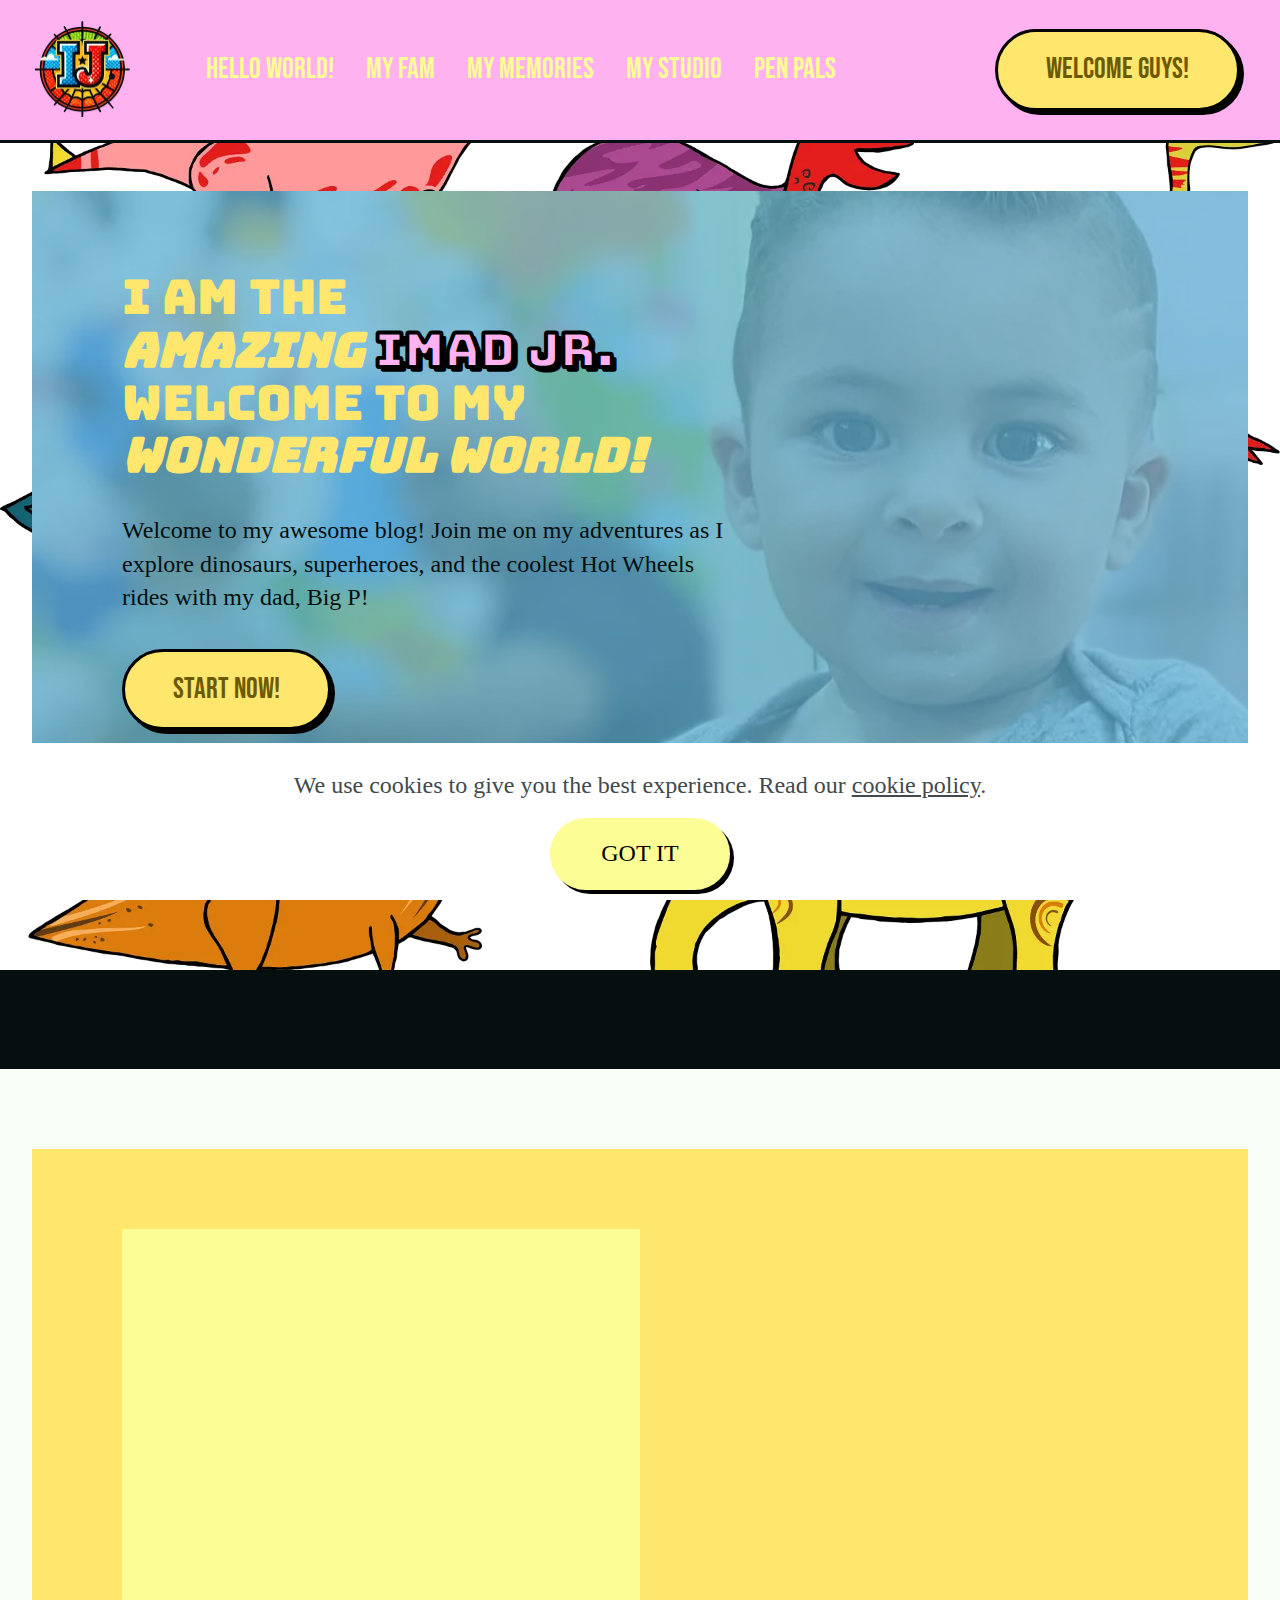
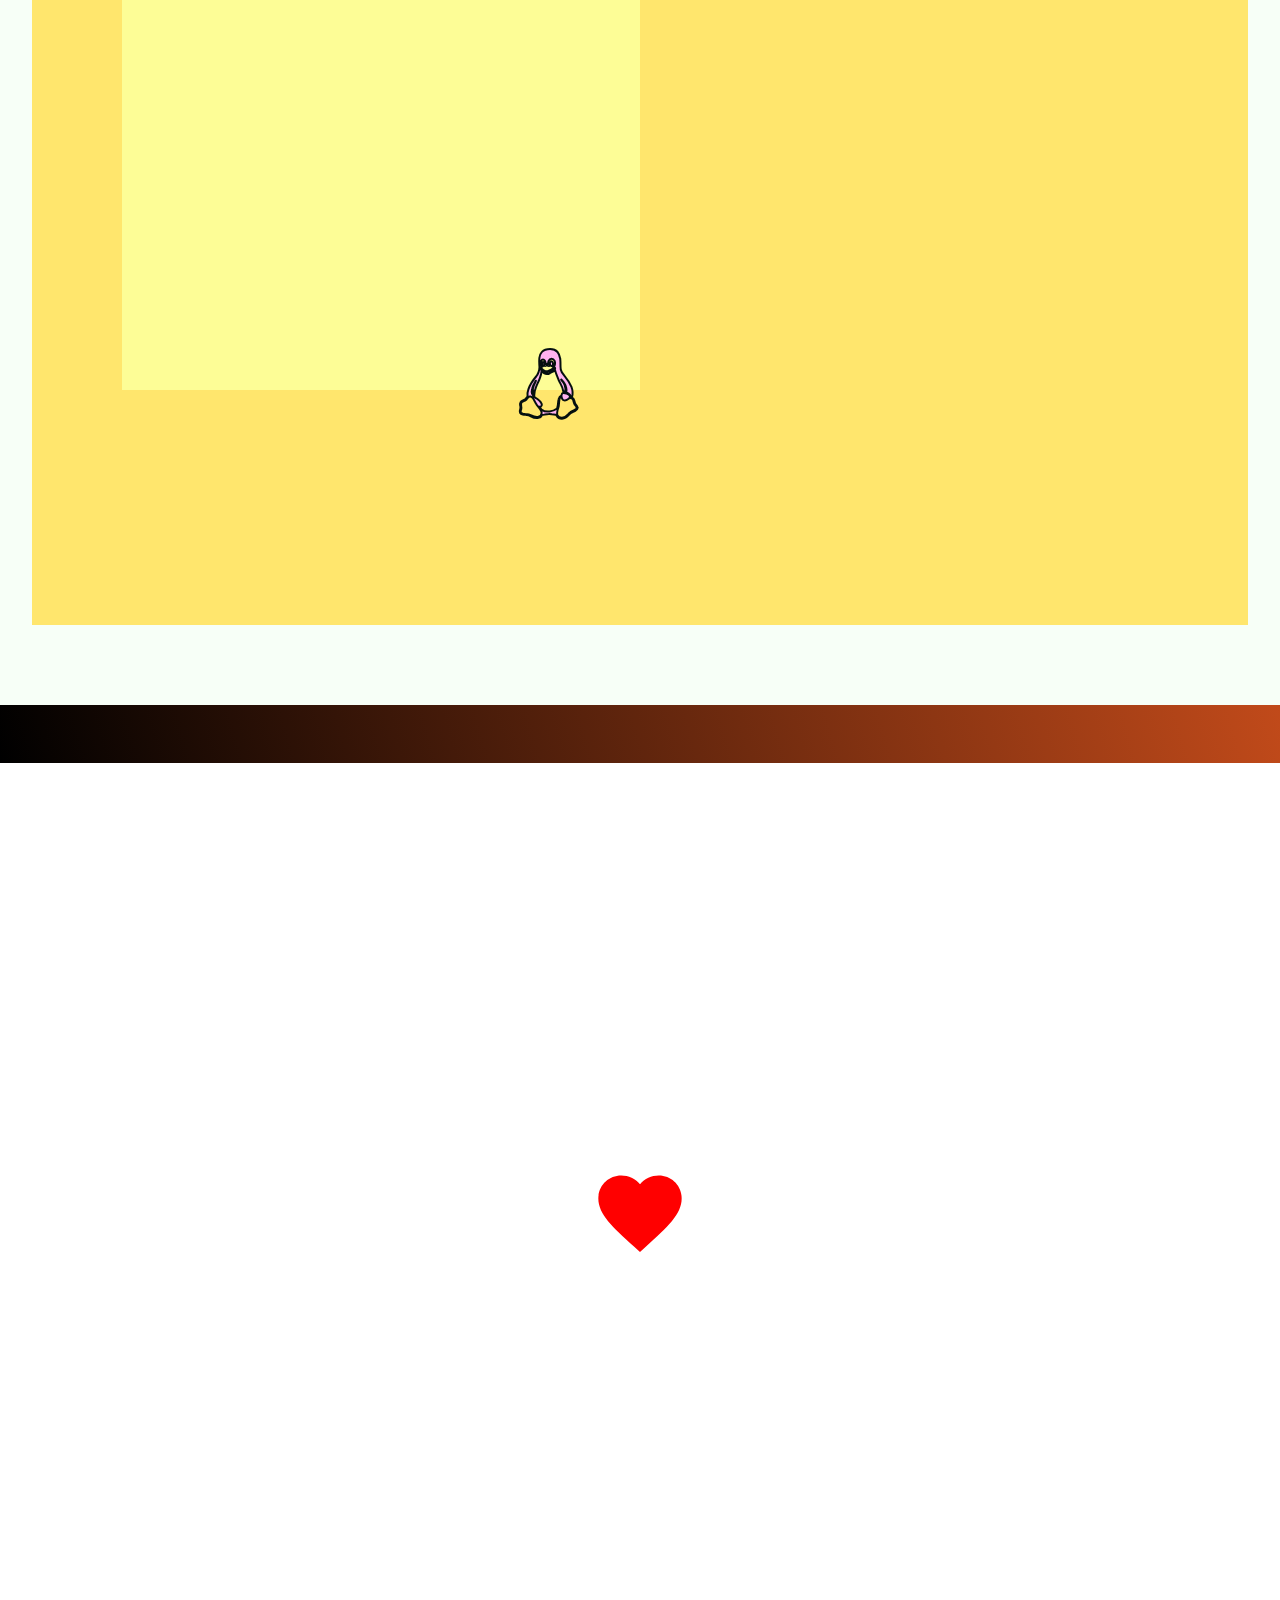
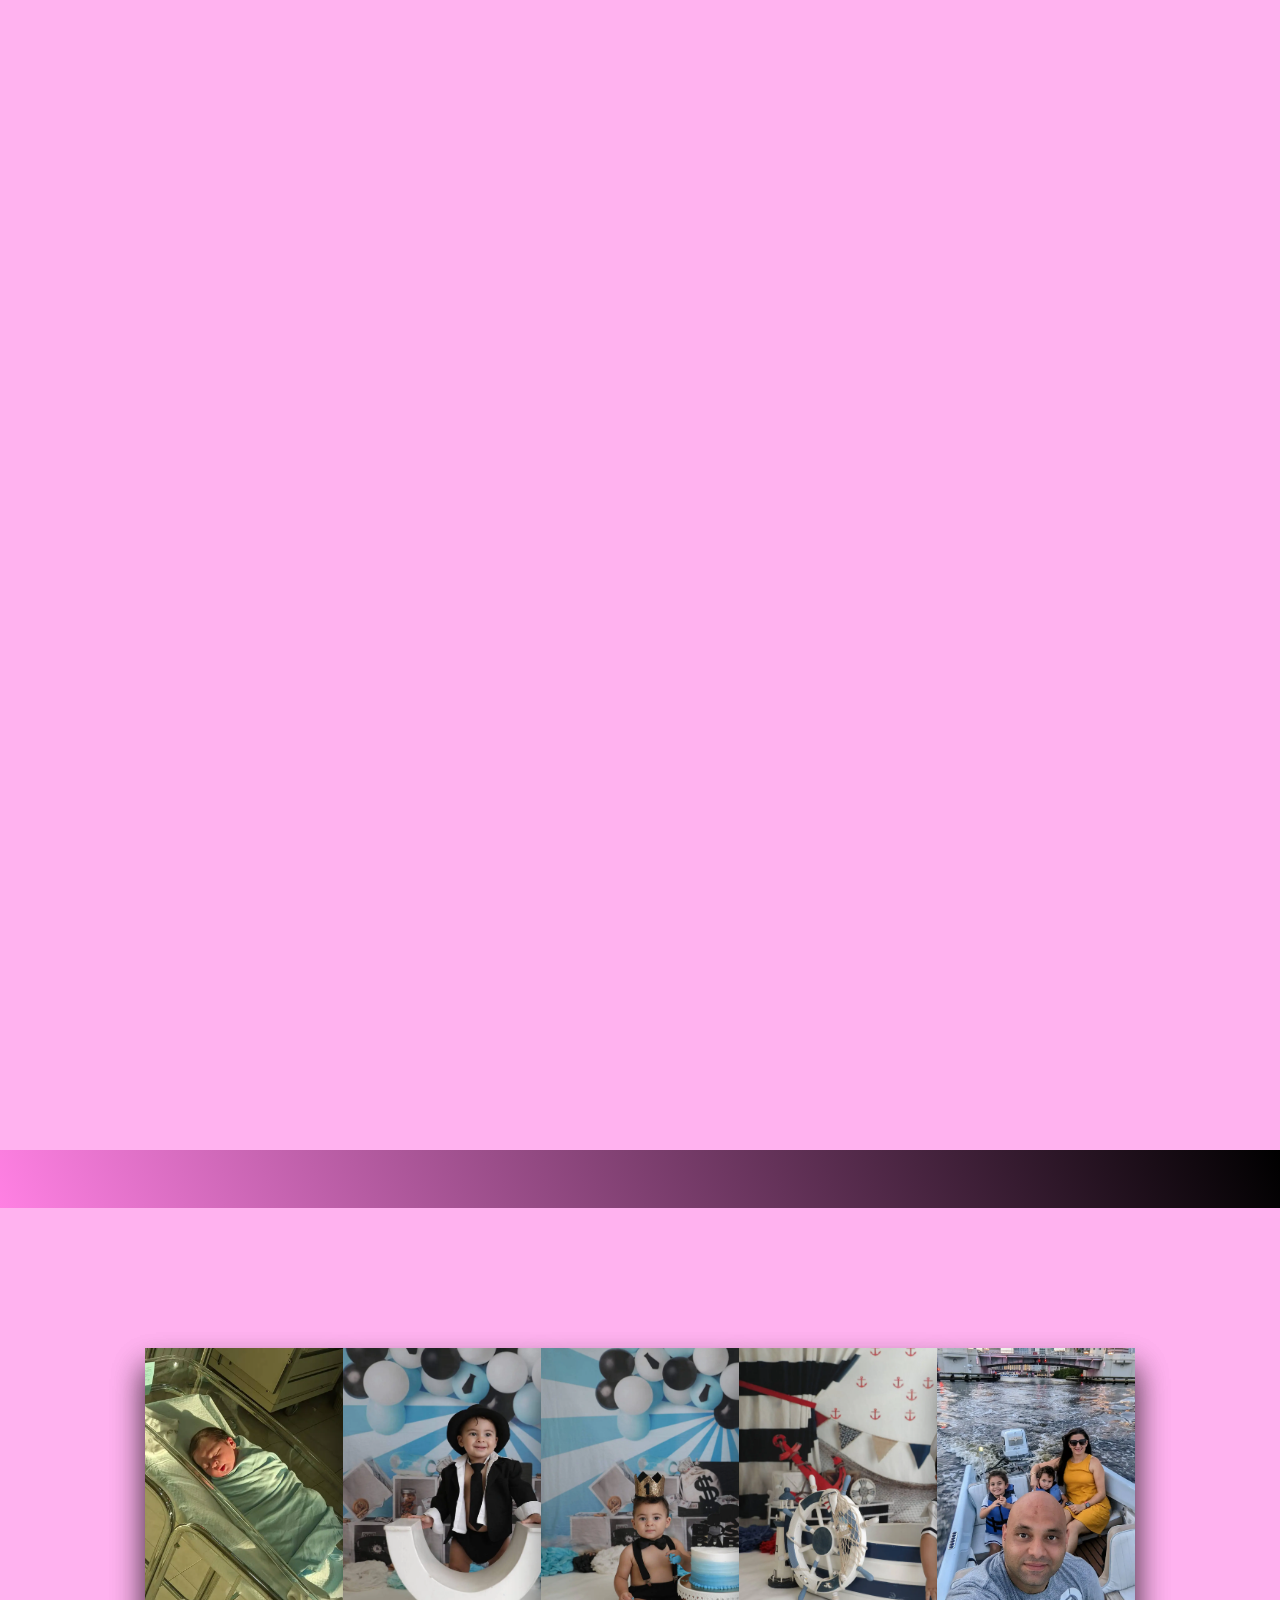
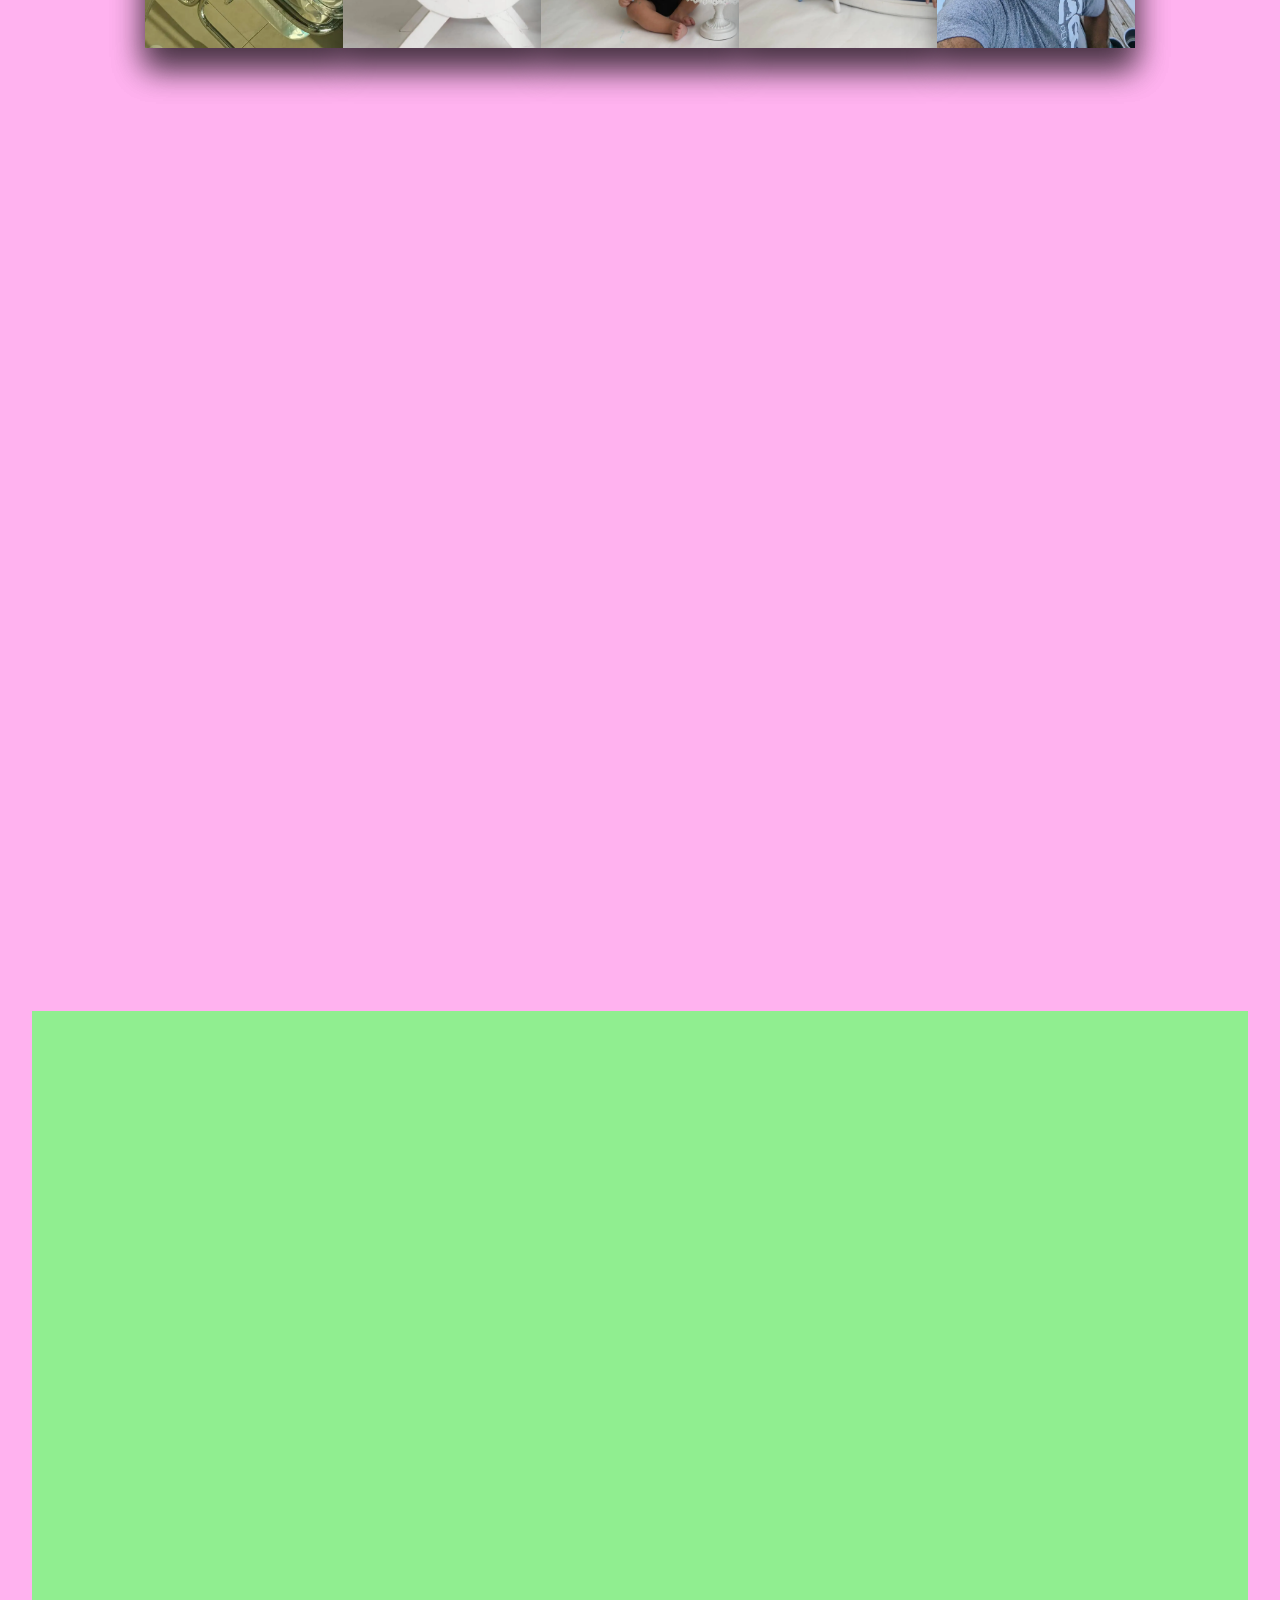
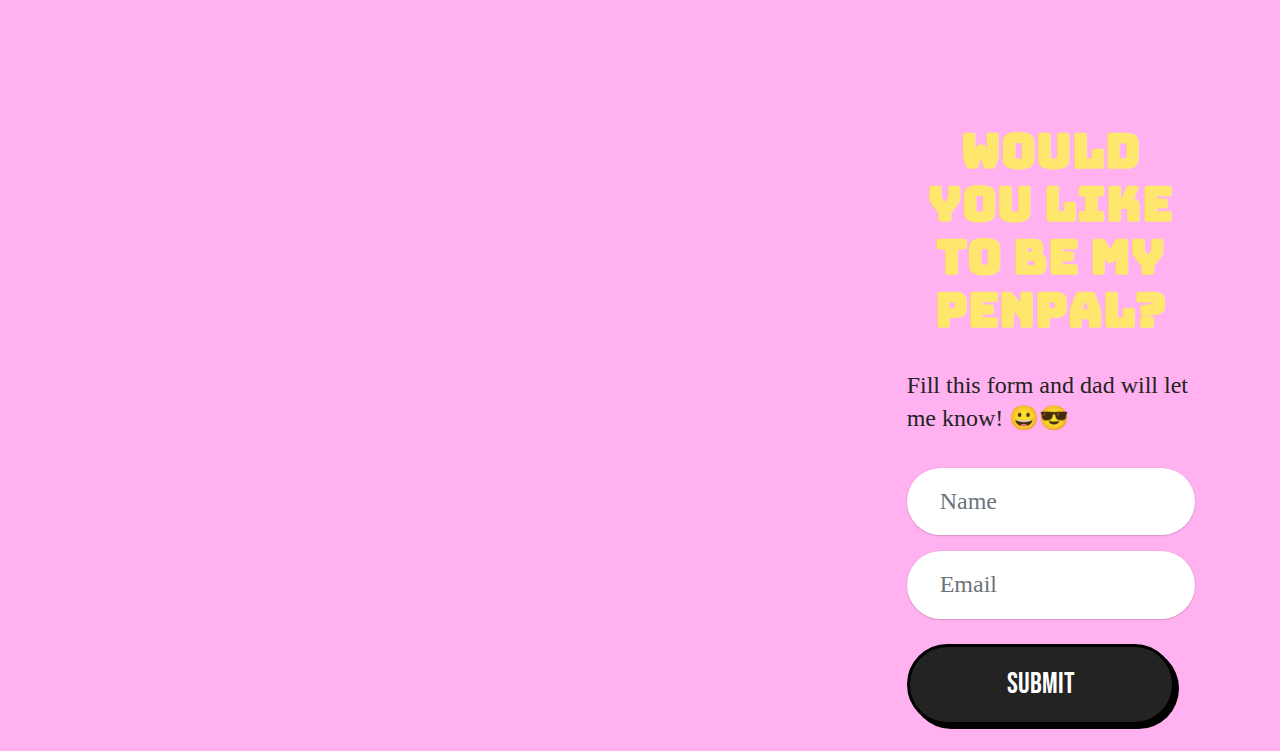
==== index.html @ e0cebb46 "first upload" ====
<!DOCTYPE html>
<html  lang="en">
<head>
  
  <meta charset="UTF-8">
  <meta http-equiv="X-UA-Compatible" content="IE=edge">
  
  <meta name="viewport" content="width=device-width, initial-scale=1, minimum-scale=1">
  <link rel="shortcut icon" href="assets/images/logo-200x197.png" type="image/x-icon">
  <meta name="description" content="This is Imad's first website. I tell you all about the 3 years I've been on this planet. I came in riding on a dinosaur and my partner in crime is Spider Man.">
  
  
  <title>Imad Junior's Website</title>
  <link rel="stylesheet" href="assets/font-awesome-brands/../css/fontawesome.min.css">
  <link rel="stylesheet" href="assets/font-awesome-brands/css/brands.min.css">
  <link rel="stylesheet" href="assets/web/assets/mobirise-icons2/mobirise2.css">
  <link rel="stylesheet" href="assets/bootstrap/css/bootstrap.min.css">
  <link rel="stylesheet" href="assets/bootstrap/css/bootstrap-grid.min.css">
  <link rel="stylesheet" href="assets/bootstrap/css/bootstrap-reboot.min.css">
  <link rel="stylesheet" href="assets/animatecss/animate.css">
  <link rel="stylesheet" href="assets/dropdown/css/style.css">
  <link rel="stylesheet" href="assets/socicon/css/styles.css">
  <link rel="stylesheet" href="assets/theme/css/style.css">
  <link rel="preload" href="https://fonts.googleapis.com/css?family=Press+Start+2P:400&display=swap" as="style" onload="this.onload=null;this.rel='stylesheet'">
  <noscript><link rel="stylesheet" href="https://fonts.googleapis.com/css?family=Press+Start+2P:400&display=swap"></noscript>
  <link rel="preload" href="https://fonts.googleapis.com/css?family=Bungee:400&display=swap" as="style" onload="this.onload=null;this.rel='stylesheet'">
  <noscript><link rel="stylesheet" href="https://fonts.googleapis.com/css?family=Bungee:400&display=swap"></noscript>
  <link rel="preload" href="https://fonts.googleapis.com/css?family=Permanent+Marker:400&display=swap" as="style" onload="this.onload=null;this.rel='stylesheet'">
  <noscript><link rel="stylesheet" href="https://fonts.googleapis.com/css?family=Permanent+Marker:400&display=swap"></noscript>
  <link rel="preload" href="https://fonts.googleapis.com/css?family=Bebas+Neue:400&display=swap" as="style" onload="this.onload=null;this.rel='stylesheet'">
  <noscript><link rel="stylesheet" href="https://fonts.googleapis.com/css?family=Bebas+Neue:400&display=swap"></noscript>
  <link rel="preload" as="style" href="assets/mobirise/css/mbr-additional.css?v=rCgbld"><link rel="stylesheet" href="assets/mobirise/css/mbr-additional.css?v=rCgbld" type="text/css">

  
  <!-- Matomo -->
<script>
  var _paq = window._paq = window._paq || [];
  /* tracker methods like "setCustomDimension" should be called before "trackPageView" */
  _paq.push(["setCookieDomain", "*.iamimad.me"]);
  _paq.push(["setDomains", ["*.iamimad.me","*.www.iamimad.me","*.iamimad.me","*.www.iamimad.me"]]);
  _paq.push(["enableCrossDomainLinking"]);
  _paq.push(["setDoNotTrack", true]);
  _paq.push(['trackPageView']);
  _paq.push(['enableLinkTracking']);
  (function() {
    var u="https://matomo.joeyq.tech/";
    _paq.push(['setTrackerUrl', u+'matomo.php']);
    _paq.push(['setSiteId', '13']);
    var d=document, g=d.createElement('script'), s=d.getElementsByTagName('script')[0];
    g.async=true; g.src=u+'matomo.js'; s.parentNode.insertBefore(g,s);
  })();
</script>
<noscript><p><img referrerpolicy="no-referrer-when-downgrade" src="https://matomo.joeyq.tech/matomo.php?idsite=13&rec=1" style="border:0;" alt="" /></p></noscript>
<!-- End Matomo Code -->
<script defer data-domain="iamimad.me" src="https://plausible.joeyq.tech/js/script.hash.outbound-links.pageview-props.tagged-events.js"></script>
  
</head>
<body>
  
  <section data-bs-version="5.1" class="menu menu01 servicem5 cid-uhtVwGHJlU" once="menu" id="menu01-0">

    

    <nav class="navbar navbar-dropdown navbar-expand-lg">
        <div class="menu_box container-fluid">
            <div class="navbar-brand d-flex">
                <span class="navbar-logo">
                    <a href="file:///Users/joeyq/Library/Application%20Support/Mobirise.com/Mobirise/eojiraam_0040gmail_002ecom/addons/servicem5/components/index.html">
                        <img src="assets/images/logo-200x197.webp" alt="">
                    </a>
                </span>
                
                <button class="navbar-toggler" type="button" data-toggle="collapse" data-bs-toggle="collapse" data-target="#navbarSupportedContent" data-bs-target="#navbarSupportedContent" aria-controls="navbarNavAltMarkup" aria-expanded="false" aria-label="Toggle navigation">
                    <div class="hamburger">
                        <span></span>
                        <span></span>
                        <span></span>
                        <span></span>
                    </div>
                </button>
            </div>
            <div class="collapse navbar-collapse" id="navbarSupportedContent">
                <ul class="navbar-nav nav-dropdown" data-app-modern-menu="true"><li class="nav-item">
                        <a class="nav-link link text-primary display-4" href="index.html#about">Hello World!</a>
                    </li>
                    <li class="nav-item">
                        <a class="nav-link link text-primary display-4" href="index.html#fam">My FAM</a>
                    </li>
                    <li class="nav-item">
                        <a class="nav-link link text-primary display-4" href="index.html#album">My Memories</a>
                    </li><li class="nav-item"><a class="nav-link link text-primary display-4" href="index.html#studio">My Studio</a></li><li class="nav-item"><a class="nav-link link text-primary display-4" href="index.html#contact">Pen Pals</a></li></ul>
                <div class="mbr-section-btn-main" role="tablist"><a class="btn btn-secondary display-4">Welcome Guys!</a></div>
                
            </div>
        </div>
    </nav>
</section>

<section data-bs-version="5.1" class="header02 servicem5 cid-uhtVxf4Bys" id="header02-1">
    

    
    

    <div class="container-fluid">
        <div class="row">
            <div class="col-12">
                <div class="content-wrapper">
                    <div class="image-wrapper">
                        <img src="assets/images/imad-cool2-13-1536x2048.webp" alt="We are WaaS">
                    </div>
                    <div class="content-wrap">
                        <h1 class="mbr-section-title mbr-fonts-style display-2">I am the<strong> <em>amazing</em>&nbsp;<span><b>Imad Jr.</b></span>&nbsp; </strong>welcome to&nbsp;my<strong> </strong><strong style=""><em>wonderful world!</em></strong></h1>
                        <p class="mbr-text mbr-fonts-style display-7">
                            Welcome to my awesome blog! Join me on my adventures as I explore dinosaurs, superheroes, and the coolest Hot Wheels rides with my dad, Big P!
                        </p>
                        <div class="mbr-section-btn"><a class="btn btn-secondary display-4" href="index.html#about">
                                Start now!
                            </a></div>
                    </div>
                </div>
            </div>
        </div>
    </div>
</section>

<section data-bs-version="5.1" class="gellery01 servicem5 cid-uhtVEURgL9" id="about">
    

    
    

    <div class="container-fluid">
        <div class="loop-container">
            <div class="item display-5" data-linewords="MY NAME IS IMAD BOULOS MASSIS AND THIS IS MY AMAZING WEBSITE" data-direction="-1" data-speed="0.08">
                WEB HOSTING BUSINESS · WEB HOSTING BUSINESS · WEB HOSTING BUSINESS · WEB HOSTING BUSINESS
                · WEB HOSTING BUSINESS · WEB HOSTING BUSINESS · WEB HOSTING BUSINESS · WEB HOSTING BUSINESS
                · WEB HOSTING BUSINESS · WEB HOSTING BUSINESS · WEB HOSTING BUSINESS · WEB HOSTING BUSINESS
                · WEB HOSTING BUSINESS · WEB HOSTING BUSINESS · WEB HOSTING BUSINESS · WEB HOSTING BUSINESS
            </div>
            <div class="item display-5" data-linewords="MY NAME IS IMAD BOULOS MASSIS AND THIS IS MY AMAZING WEBSITE" data-direction="-1" data-speed="0.08">
                WEB HOSTING BUSINESS · WEB HOSTING BUSINESS · WEB HOSTING BUSINESS · WEB HOSTING BUSINESS
                · WEB HOSTING BUSINESS · WEB HOSTING BUSINESS · WEB HOSTING BUSINESS · WEB HOSTING BUSINESS
                · WEB HOSTING BUSINESS · WEB HOSTING BUSINESS · WEB HOSTING BUSINESS · WEB HOSTING BUSINESS
                · WEB HOSTING BUSINESS · WEB HOSTING BUSINESS · WEB HOSTING BUSINESS · WEB HOSTING BUSINESS
            </div>
        </div>
    </div>
</section>

<section data-bs-version="5.1" class="article06 servicem5 cid-uhtVCj8SI0" id="article06-7">
    

    
    

    <div class="container-fluid">
        <div class="row">
            <div class="col-12">
                <div class="content-wrapper">
                    <div class="content-wrap">
                        <div class="card-wrapper">
                            <h2 class="mbr-section-title mbr-fonts-style display-2">
                                <strong>WELCOME TO IMAD'S FIRST WEBSITE,</strong></h2>
                            <p class="mbr-text mbr-fonts-style display-2">
                                I’m a curious 3-year-old Palestinian American living in sunny Florida, ready to take on the world!
                            </p>
                            <div class="icon-wrapper">
                                <span class="mbr-iconfont fa-linux fab fa-fw"></span>
                            </div>
                        </div>
                        <div class="mbr-section-btn">
                            <a class="btn btn-warning display-4" href="https://mobiri.se">
                                Read more info
                            </a>
                        </div>
                    </div>
                    <div class="image-wrapper">
                        <img src="assets/images/super-imad-1203x1034.webp" alt="">
                    </div>
                </div>
            </div>
        </div>
    </div>
</section>

<section class="_customHTML cid-uzGMjcEGwh" id="fall-c">
 
  
     
      <div class="snowfall">

<div class="snowflake"></div>
<div class="snowflake"></div>
<div class="snowflake"></div>
<div class="snowflake"></div>
<div class="snowflake"></div>
<div class="snowflake"></div>
<div class="snowflake"></div>
<div class="snowflake"></div>
<div class="snowflake"></div>
<div class="snowflake"></div>
<div class="snowflake"></div>
<div class="snowflake"></div>
<div class="snowflake"></div>
<div class="snowflake"></div>
<div class="snowflake"></div>
<div class="snowflake"></div>
<div class="snowflake"></div>
<div class="snowflake"></div>
<div class="snowflake"></div>
<div class="snowflake"></div>
<div class="snowflake"></div>
<div class="snowflake"></div>
<div class="snowflake"></div>
<div class="snowflake"></div>
<div class="snowflake"></div>
<div class="snowflake"></div>
<div class="snowflake"></div>
<div class="snowflake"></div>
<div class="snowflake"></div>
<div class="snowflake"></div>
<div class="snowflake"></div>
<div class="snowflake"></div>
<div class="snowflake"></div>
<div class="snowflake"></div>
<div class="snowflake"></div>
<div class="snowflake"></div>
<div class="snowflake"></div>
<div class="snowflake"></div>
<div class="snowflake"></div>
<div class="snowflake"></div>
<div class="snowflake"></div>
<div class="snowflake"></div>
<div class="snowflake"></div>
<div class="snowflake"></div>
<div class="snowflake"></div>
<div class="snowflake"></div>
<div class="snowflake"></div>
<div class="snowflake"></div>
<div class="snowflake"></div>
<div class="snowflake"></div>
<div class="snowflake"></div>
<div class="snowflake"></div>
<div class="snowflake"></div>
<div class="snowflake"></div>
<div class="snowflake"></div>
<div class="snowflake"></div>
<div class="snowflake"></div>
<div class="snowflake"></div>
<div class="snowflake"></div>
<div class="snowflake"></div>
<div class="snowflake"></div>
<div class="snowflake"></div>
<div class="snowflake"></div>
<div class="snowflake"></div>
<div class="snowflake"></div>
<div class="snowflake"></div>
<div class="snowflake"></div>
<div class="snowflake"></div>
<div class="snowflake"></div>
<div class="snowflake"></div>
<div class="snowflake"></div>
<div class="snowflake"></div>
<div class="snowflake"></div>
<div class="snowflake"></div>
<div class="snowflake"></div>
<div class="snowflake"></div>
<div class="snowflake"></div>
<div class="snowflake"></div>
<div class="snowflake"></div>
<div class="snowflake"></div>
<div class="snowflake"></div>
<div class="snowflake"></div>
<div class="snowflake"></div>
<div class="snowflake"></div>
<div class="snowflake"></div>
<div class="snowflake"></div>
<div class="snowflake"></div>
<div class="snowflake"></div>
<div class="snowflake"></div>
<div class="snowflake"></div>
<div class="snowflake"></div>
<div class="snowflake"></div>
<div class="snowflake"></div>
<div class="snowflake"></div>
<div class="snowflake"></div>
<div class="snowflake"></div>
<div class="snowflake"></div>
<div class="snowflake"></div>
<div class="snowflake"></div>
<div class="snowflake"></div>
<div class="snowflake"></div>
<div class="snowflake"></div>
<div class="snowflake"></div>
<div class="snowflake"></div>
<div class="snowflake"></div>
<div class="snowflake"></div>
<div class="snowflake"></div>
<div class="snowflake"></div>
<div class="snowflake"></div>
<div class="snowflake"></div>
<div class="snowflake"></div>
<div class="snowflake"></div>
<div class="snowflake"></div>
<div class="snowflake"></div>
<div class="snowflake"></div>
<div class="snowflake"></div>
<div class="snowflake"></div>
<div class="snowflake"></div>
<div class="snowflake"></div>
<div class="snowflake"></div>
<div class="snowflake"></div>
<div class="snowflake"></div>
<div class="snowflake"></div>
<div class="snowflake"></div>
<div class="snowflake"></div>
<div class="snowflake"></div>
<div class="snowflake"></div>
<div class="snowflake"></div>
<div class="snowflake"></div>
<div class="snowflake"></div>
<div class="snowflake"></div>
<div class="snowflake"></div>
<div class="snowflake"></div>
<div class="snowflake"></div>
<div class="snowflake"></div>
<div class="snowflake"></div>
<div class="snowflake"></div>
<div class="snowflake"></div>
<div class="snowflake"></div>
<div class="snowflake"></div>
<div class="snowflake"></div>
<div class="snowflake"></div>
<div class="snowflake"></div>
<div class="snowflake"></div>
<div class="snowflake"></div>
<div class="snowflake"></div>
<div class="snowflake"></div>
<div class="snowflake"></div>
<div class="snowflake"></div>






































































































  

    

</div>

            		

 <div style="padding:1rem; background-color:#c1c1c1;" class="hidden">
   <div class="align-center">
              <h10> <br><br><br><br><br><br>Fall Animation V0.2<br><br>
        Click the "gear" icon to change the layout of Fall Animation. This text will be removed on preview/publish.<br><br><svg id="svg" version="1.1" xmlns="http://www.w3.org/2000/svg" xmlns:xlink="http://www.w3.org/1999/xlink" width="150" viewBox="0, 0, 400,383.33333333333337"><g id="svgg"><path id="path0" d="M37.210 6.152 C 35.603 6.521,34.673 7.586,34.092 9.720 C 33.330 12.516,33.825 95.736,34.612 97.241 C 35.870 99.644,28.382 99.467,134.420 99.600 C 199.138 99.681,231.925 99.852,232.882 100.115 C 235.440 100.816,235.350 101.661,230.295 124.449 C 224.368 151.170,212.070 208.952,209.422 222.521 C 207.800 230.833,207.905 232.790,209.971 232.790 C 211.891 232.790,209.325 235.910,254.122 179.099 C 277.812 149.054,289.953 133.596,295.689 126.174 C 297.890 123.327,306.521 112.368,314.870 101.822 C 367.957 34.759,386.363 11.054,386.765 9.224 C 387.073 7.820,386.446 6.596,385.169 6.111 C 383.972 5.656,39.193 5.697,37.210 6.152 M382.917 8.569 C 384.519 9.741,380.855 14.580,323.489 87.057 C 313.389 99.818,299.260 117.766,292.092 126.942 C 279.051 143.636,265.977 160.258,245.456 186.236 C 239.439 193.853,229.856 206.001,224.162 213.231 C 210.292 230.840,210.188 230.897,212.490 219.587 C 217.028 197.295,227.371 148.754,232.598 125.216 C 237.896 101.359,238.065 99.524,235.099 97.991 C 234.120 97.484,228.193 97.405,188.034 97.358 C 75.294 97.227,37.576 96.911,36.978 96.092 C 36.161 94.974,36.161 10.490,36.978 9.373 C 37.513 8.642,38.883 8.626,116.843 8.435 C 301.952 7.984,382.171 8.024,382.917 8.569 M81.622 108.821 C 107.636 108.875,150.091 108.875,175.966 108.821 C 201.840 108.766,180.556 108.722,128.667 108.722 C 76.779 108.722,55.608 108.766,81.622 108.821 M177.885 157.718 C 177.182 158.404,174.020 162.244,170.860 166.251 C 167.700 170.259,164.939 173.732,164.724 173.970 C 164.509 174.207,161.918 177.468,158.965 181.217 C 156.012 184.965,150.834 191.512,147.459 195.767 C 144.084 200.021,139.856 205.359,138.063 207.629 C 129.342 218.668,112.627 239.779,108.533 244.926 C 107.162 246.650,103.624 251.125,100.671 254.870 C 97.718 258.615,93.156 264.369,90.533 267.657 C 87.910 270.944,79.126 282.263,71.012 292.809 C 62.899 303.356,50.820 318.802,44.170 327.133 C 28.112 347.253,23.297 353.336,21.093 356.284 C 20.566 356.990,18.921 359.133,17.439 361.046 C 6.762 374.827,3.520 379.694,4.240 380.859 C 4.652 381.526,352.012 381.883,353.760 381.218 L 354.749 380.843 354.547 336.442 C 354.330 288.424,354.421 291.066,352.956 290.282 C 351.831 289.680,309.260 289.563,226.846 289.934 C 183.386 290.130,157.086 289.826,155.238 289.106 C 153.350 288.370,153.375 288.079,156.655 272.483 C 157.410 268.897,158.183 265.187,158.374 264.238 C 159.208 260.094,161.885 247.419,162.221 246.021 C 162.651 244.231,164.430 235.954,166.258 227.229 C 166.966 223.854,167.895 219.453,168.324 217.450 C 168.753 215.446,169.619 211.390,170.249 208.437 C 170.879 205.484,171.843 200.997,172.391 198.466 C 172.938 195.935,173.542 193.087,173.734 192.138 C 173.925 191.189,174.694 187.478,175.444 183.893 C 181.253 156.107,181.424 154.270,177.885 157.718 M334.899 284.838 C 335.479 284.926,336.429 284.926,337.009 284.838 C 337.589 284.751,337.114 284.679,335.954 284.679 C 334.794 284.679,334.319 284.751,334.899 284.838 " stroke="none" fill="#b3b3b3" fill-rule="evenodd"></path><path id="path1" d="M116.843 8.435 C 38.883 8.626,37.513 8.642,36.978 9.373 C 36.161 10.490,36.161 94.974,36.978 96.092 C 37.576 96.911,75.294 97.227,188.034 97.358 C 228.193 97.405,234.120 97.484,235.099 97.991 C 238.065 99.524,237.896 101.359,232.598 125.216 C 227.371 148.754,217.028 197.295,212.490 219.587 C 210.188 230.897,210.292 230.840,224.162 213.231 C 229.856 206.001,239.439 193.853,245.456 186.236 C 265.977 160.258,279.051 143.636,292.092 126.942 C 299.260 117.766,313.389 99.818,323.489 87.057 C 380.855 14.580,384.519 9.741,382.917 8.569 C 382.171 8.024,301.952 7.984,116.843 8.435 " stroke="none" fill="#4c4c4c" fill-rule="evenodd"></path><path id="path2" d="M24.582 1.208 C 24.285 2.061,24.165 16.987,24.175 52.119 C 24.189 104.381,24.198 104.667,25.856 107.198 C 27.312 109.419,21.600 109.300,126.819 109.300 C 187.817 109.300,223.202 109.435,223.202 109.666 C 223.202 109.868,221.385 118.791,219.165 129.496 C 216.944 140.200,215.208 149.171,215.308 149.431 C 215.408 149.690,215.358 149.957,215.197 150.023 C 214.865 150.160,213.651 155.819,204.600 199.407 C 201.952 212.158,199.872 222.815,199.977 223.088 C 200.082 223.362,199.980 223.586,199.752 223.586 C 199.516 223.586,199.414 223.996,199.516 224.531 C 199.615 225.051,199.582 225.526,199.442 225.586 C 199.151 225.710,198.557 228.337,196.119 240.268 C 195.171 244.909,194.060 250.029,193.650 251.646 C 191.455 260.308,193.965 264.453,200.009 262.145 C 201.966 261.398,201.889 261.486,213.429 246.788 C 220.801 237.399,226.824 229.751,236.050 218.064 C 240.748 212.113,252.094 197.659,269.799 175.072 C 275.255 168.111,284.303 156.570,289.907 149.425 C 295.511 142.279,303.979 131.474,308.725 125.414 C 321.361 109.277,325.827 103.583,336.629 89.833 C 342.331 82.576,346.237 77.280,346.078 77.022 C 345.919 76.764,345.976 76.688,346.216 76.836 C 346.447 76.979,347.760 75.626,349.227 73.732 C 350.658 71.885,353.101 68.781,354.656 66.833 C 356.329 64.739,357.370 63.109,357.206 62.843 C 357.041 62.576,357.094 62.496,357.336 62.646 C 357.872 62.977,368.666 49.199,368.315 48.632 C 368.164 48.388,368.223 48.310,368.450 48.451 C 368.674 48.589,373.706 42.505,379.897 34.608 C 385.973 26.858,392.261 18.965,393.871 17.066 C 395.480 15.168,397.517 12.693,398.398 11.567 L 400.000 9.519 400.000 4.759 L 400.000 0.000 212.502 0.000 L 25.003 0.000 24.582 1.208 M385.169 6.111 C 386.446 6.596,387.073 7.820,386.765 9.224 C 386.363 11.054,367.957 34.759,314.870 101.822 C 306.521 112.368,297.890 123.327,295.689 126.174 C 289.953 133.596,277.812 149.054,254.122 179.099 C 209.325 235.910,211.891 232.790,209.971 232.790 C 207.905 232.790,207.800 230.833,209.422 222.521 C 212.070 208.952,224.368 151.170,230.295 124.449 C 235.350 101.661,235.440 100.816,232.882 100.115 C 231.925 99.852,199.138 99.681,134.420 99.600 C 28.382 99.467,35.870 99.644,34.612 97.241 C 33.825 95.736,33.330 12.516,34.092 9.720 C 34.673 7.586,35.603 6.521,37.210 6.152 C 39.193 5.697,383.972 5.656,385.169 6.111 M175.966 108.821 C 150.091 108.875,107.636 108.875,81.622 108.821 C 55.608 108.766,76.779 108.722,128.667 108.722 C 180.556 108.722,201.840 108.766,175.966 108.821 M180.735 144.991 C 179.413 145.394,178.766 146.116,171.634 155.164 C 166.035 162.266,160.321 169.481,152.304 179.573 C 148.329 184.577,145.792 188.088,145.958 188.357 C 146.118 188.615,146.070 188.703,145.844 188.563 C 145.295 188.224,144.060 189.684,144.413 190.256 C 144.585 190.533,144.541 190.624,144.307 190.478 C 143.770 190.147,136.792 198.920,137.142 199.485 C 137.301 199.742,137.247 199.823,137.013 199.678 C 136.474 199.345,127.972 210.042,128.323 210.610 C 128.476 210.857,128.426 210.944,128.208 210.810 C 127.996 210.679,125.945 212.939,123.650 215.832 C 121.355 218.726,116.830 224.412,113.595 228.469 C 110.061 232.902,107.824 236.025,107.991 236.295 C 108.151 236.554,108.103 236.641,107.877 236.502 C 107.327 236.162,106.092 237.623,106.445 238.194 C 106.613 238.465,106.574 238.562,106.354 238.426 C 106.145 238.297,104.765 239.694,103.288 241.531 C 96.608 249.837,76.645 275.196,70.771 282.838 C 67.204 287.478,62.325 293.824,59.929 296.939 C 57.436 300.180,55.688 302.790,55.842 303.039 C 55.996 303.289,55.941 303.369,55.712 303.227 C 55.170 302.893,54.322 303.975,54.676 304.549 C 54.843 304.818,54.798 304.908,54.569 304.766 C 54.020 304.427,52.785 305.888,53.138 306.459 C 53.307 306.733,53.266 306.827,53.039 306.686 C 52.524 306.368,45.925 314.778,46.261 315.323 C 46.416 315.573,46.348 315.638,46.095 315.482 C 45.595 315.173,22.023 344.549,22.104 345.380 C 22.133 345.675,22.027 345.837,21.868 345.738 C 21.392 345.444,20.226 346.987,20.539 347.494 C 20.712 347.773,20.668 347.862,20.431 347.716 C 20.071 347.493,14.984 353.821,7.143 364.244 C 5.466 366.473,4.298 368.371,4.451 368.618 C 4.610 368.875,4.551 368.949,4.308 368.799 C 4.071 368.653,3.080 369.715,1.982 371.294 L 0.069 374.044 0.025 378.776 L -0.020 383.509 180.335 383.509 L 360.690 383.509 360.580 337.776 C 360.460 288.005,360.498 288.865,358.312 286.446 C 355.732 283.591,359.250 283.754,301.092 283.791 C 272.531 283.809,249.028 283.908,248.862 284.010 C 247.895 284.608,161.482 283.949,160.872 283.340 C 160.729 283.196,161.071 280.888,161.632 278.211 C 162.193 275.534,162.558 273.098,162.443 272.798 C 162.327 272.497,162.365 272.333,162.526 272.433 C 162.687 272.532,163.297 270.255,163.881 267.371 C 164.465 264.488,167.099 252.044,169.734 239.719 C 172.369 227.393,174.442 217.093,174.340 216.829 C 174.239 216.565,174.296 216.294,174.468 216.228 C 174.932 216.048,176.895 206.412,176.573 205.891 C 176.400 205.611,176.462 205.545,176.738 205.716 C 177.004 205.880,177.181 205.740,177.181 205.367 C 177.181 205.025,178.123 200.312,179.274 194.894 C 183.691 174.105,185.667 164.276,185.737 162.744 C 185.777 161.869,185.963 161.247,186.149 161.360 C 186.336 161.474,186.409 161.024,186.312 160.361 C 186.214 159.699,186.256 159.156,186.405 159.156 C 186.650 159.156,187.185 156.010,187.710 151.486 C 188.291 146.478,185.225 143.623,180.735 144.991 M180.249 158.438 C 180.249 160.249,178.966 167.046,175.444 183.893 C 174.694 187.478,173.925 191.189,173.734 192.138 C 173.542 193.087,172.938 195.935,172.391 198.466 C 171.843 200.997,170.879 205.484,170.249 208.437 C 169.619 211.390,168.753 215.446,168.324 217.450 C 167.895 219.453,166.966 223.854,166.258 227.229 C 164.430 235.954,162.651 244.231,162.221 246.021 C 161.885 247.419,159.208 260.094,158.374 264.238 C 158.183 265.187,157.410 268.897,156.655 272.483 C 153.375 288.079,153.350 288.370,155.238 289.106 C 157.086 289.826,183.386 290.130,226.846 289.934 C 309.260 289.563,351.831 289.680,352.956 290.282 C 354.421 291.066,354.330 288.424,354.547 336.442 L 354.749 380.843 353.760 381.218 C 352.012 381.883,4.652 381.526,4.240 380.859 C 3.520 379.694,6.762 374.827,17.439 361.046 C 18.921 359.133,20.566 356.990,21.093 356.284 C 23.297 353.336,28.112 347.253,44.170 327.133 C 50.820 318.802,62.899 303.356,71.012 292.809 C 79.126 282.263,87.910 270.944,90.533 267.657 C 93.156 264.369,97.718 258.615,100.671 254.870 C 103.624 251.125,107.162 246.650,108.533 244.926 C 112.627 239.779,129.342 218.668,138.063 207.629 C 139.856 205.359,144.084 200.021,147.459 195.767 C 150.834 191.512,156.012 184.965,158.965 181.217 C 161.918 177.468,164.509 174.207,164.724 173.970 C 164.939 173.732,167.700 170.259,170.860 166.251 C 179.198 155.678,180.249 154.803,180.249 158.438 M337.009 284.838 C 336.429 284.926,335.479 284.926,334.899 284.838 C 334.319 284.751,334.794 284.679,335.954 284.679 C 337.114 284.679,337.589 284.751,337.009 284.838" stroke="none" fill="#fafafa" fill-rule="evenodd"></path></g></svg><br><br><br></h10>
				
    </div></div>
</section>

<section class="mbr-section article content1 cid-uzI9Vu7Qmc" id="favorite">

     
  
 <div class="media-container-row">
   
    <div class="marquee-rtl mbr-text">

  
  <div>

 <p class="mbr-text mb-0 mbr-fonts-style display-2"> Let me tell you a little bit about myself</p>  

      <div>

   
   
   </div>
</div>
</div></div></section>

<section class="mbr-section mbr-section--no-padding" id="witsec-custom-html-block-11" custom-code="true" data-rv-view="1789">
 
 <div class="witsec-custom-html-container elements-content" style="padding-top: 0rem; padding-bottom: 2rem;">
    <div class="mbr-section__container block" style="width: 100%;"><div style="width: 100%; height: 100vh; text-align: center; display: flex; align-items: center; justify-content: center; background: url('https://plus.unsplash.com/premium_photo-1725408013619-e490825f0d97?q=80&amp;w=3538&amp;auto=format&amp;fit=crop&amp;ixlib=rb-4.0.3&amp;ixid=M3wxMjA3fDB8MHxwaG90by1wYWdlfHx8fGVufDB8fHx8fA%3D%3D') no-repeat center center/cover; padding: 20px; box-sizing: border-box;">
    <div class="flag-container" style="flex: 1; padding: 20px;">
        <img src="https://upload.wikimedia.org/wikipedia/commons/0/00/Flag_of_Palestine.svg" alt="Palestinian Flag" class="flag" style="width: 100%; height: auto; border-radius: 15px;">
    </div>
    <div style="flex: 0; padding: 10px;">
        <svg width="100" height="100" viewBox="0 0 24 24" fill="red" xmlns="http://www.w3.org/2000/svg">
            <path d="M12 21.35l-1.45-1.32C5.4 15.36 2 12.28 2 8.5 2 5.42 4.42 3 7.5 3c1.74 0 3.41.81 4.5 2.09C13.09 3.81 14.76 3 16.5 3 19.58 3 22 5.42 22 8.5c0 3.78-3.4 6.86-8.55 11.54L12 21.35z"></path>
        </svg>
    </div>
    <div class="flag-container" style="flex: 1; padding: 20px;">
        <img src="https://upload.wikimedia.org/wikipedia/en/a/a4/Flag_of_the_United_States.svg" alt="American Flag" class="flag" style="width: 100%; height: auto; border-radius: 15px;">
    </div>
</div>
<h1 style="position: absolute; top: 20px; left: 50%; transform: translateX(-50%); font-family: 'Press Start 2P', cursive; font-size: 2em; background: linear-gradient(45deg, red, blue, green, yellow, orange); -webkit-background-clip: text; color: transparent; animation: colors 3s infinite alternate;">I love my countries</h1>

<style>
    @import url('https://fonts.googleapis.com/css2?family=Press+Start+2P&display=swap');

    .flag-container {
        overflow: hidden;
    }

    .flag {
        transition: transform 0.2s ease;
    }

    .flag-container:hover .flag {
        transform: rotate(-5deg) scale(1.05);
        animation: jiggle 0.2s ease-in-out infinite alternate;
    }

    @keyframes jiggle {
        0% { transform: rotate(-5deg) scale(1.05); }
        100% { transform: rotate(5deg) scale(1.05); }
    }

    @keyframes colors {
        0% { background-position: 0% 50%; }
        100% { background-position: 100% 50%; }
    }
</style></div>
 </div>

</section>

<section data-bs-version="5.1" class="content4 cid-uzGMp5N0Wg mbr-fullscreen" id="fav">
    

    <div class="container-fluid">
        <div class="row justify-content-center">
            <div class="title col-md-12 col-lg-12">
                <p class="mbr-section-title align-center mb-4 display-1">IMAD<br>MASSIS</p>
                <h4 class="mbr-section-subtitle align-center mbr-fonts-style mb-4 display-5">"The important thing is not to stop questioning. Curiosity has it's own reasons for existing" - Albert Einstein</h4>
                
            </div>
        </div>
    </div>
</section>

<section data-bs-version="5.1" class="list02 servicem5 cid-uhtVE0v3nu" id="fam">
    

    
    

    <div class="container-fluid">
        <div class="row">
            <div class="col-12">
                <div class="content-wrapper">
                    <div class="title-wrapper">
                        <h2 class="mbr-section-title mbr-fonts-style display-2">
                            <strong>MY FAVORITE THINGS</strong></h2>
                    </div>
                    <div class="list-wrapper">
                        
                        <div class="item features-without-image active">
                            <div class="item-wrapper">
                                <div class="card-box">
                                    <p class="item-text mbr-fonts-style display-5">THE AMAZING SPIDER MAN</p>
                                </div>
                            </div>
                        </div><div class="item features-without-image">
                            <div class="item-wrapper">
                                <div class="card-box">
                                    <p class="item-text mbr-fonts-style display-5">SUPER MARIO BROS</p>
                                </div>
                            </div>
                        </div>
                        <div class="item features-without-image">
                            <div class="item-wrapper">
                                <div class="card-box">
                                    <p class="item-text mbr-fonts-style display-5">
                                        DINOSAURS... RAAAWWRR!</p>
                                </div>
                            </div>
                        </div>
                        <div class="item features-without-image">
                            <div class="item-wrapper">
                                <div class="card-box">
                                    <p class="item-text mbr-fonts-style display-5">
                                        HOT WHEELS CARS</p>
                                </div>
                            </div>
                        </div>
                        
                        <div class="item features-without-image">
                            <div class="item-wrapper">
                                <div class="card-box">
                                    <p class="item-text mbr-fonts-style display-5">
                                        CATCHING PIRATES&nbsp;</p>
                                </div>
                            </div>
                        </div><div class="item features-without-image">
                            <div class="item-wrapper">
                                <div class="card-box">
                                    <p class="item-text mbr-fonts-style display-5">ADVENTURE WITH MOM &amp; DAD</p>
                                </div>
                            </div>
                        </div>
                    </div>
                </div>
            </div>
        </div>
    </div>
</section>

<section data-bs-version="5.1" class="slider01 mbr-embla servicem5 cid-uzGM5rZVTM" id="slider01-b">
    
    

    <div class="container-fluid">
        <div class="row">
            <div class="col-12">
                <div class="title-wrapper">
                    <h4 class="mbr-section-title mbr-fonts-style display-2">Get to know my amazing family</h4>
                </div>
            </div>
            <div class="col-12">
                <div class="embla" data-skip-snaps="true" data-align="center" data-contain-scroll="trimSnaps" data-loop="true" data-auto-play="true" data-auto-play-interval="4" data-draggable="true">
                    <div class="embla__viewport">
                        <div class="embla__container">
                            
                            <div class="embla__slide slider-image item active" style="margin-left: 1.25rem; margin-right: 1.25rem;">
                                <div class="slide-content">
                                    <div class="item-wrapper">
                                        <div class="item-content">
                                            <div class="item-img">
                                                <img src="assets/images/imad-gentleman-3-947x2048.webp" alt="Mobirise Website Builder" data-slide-to="0" data-bs-slide-to="0">
                                            </div>
                                            <div class="text-wrapper">
                                                <p class="item-date mbr-fonts-style display-7">LIKE DAD ALWAYS SAYS:</p>
                                                <h4 class="item-title mbr-fonts-style display-5">
                                                    <strong>KEEP IT GANGSTA!</strong></h4>
                                                <p class="item-text mbr-fonts-style display-7">
                                                    I PROMISE YOU I NEVER POSE... THIS IS MY NATURAL LOOK! IT'S NOT MY FAULT I WAS BORN THIS CUTE! YOU SHOULD BLAME MY PARENTS.</p>
                                            </div>
                                        </div>
                                        <div class="icon-wrapper">
                                            <a href="#"><span class="mbr-iconfont mobi-mbri-right mobi-mbri"></span></a>
                                        </div>
                                    </div>
                                </div>
                            </div><div class="embla__slide slider-image item" style="margin-left: 1.25rem; margin-right: 1.25rem;">
                                <div class="slide-content">
                                    <div class="item-wrapper">
                                        <div class="item-content">
                                            <div class="item-img">
                                                <img src="assets/images/imad-cool-paul-1000x1333.webp" alt="Mobirise Website Builder" data-slide-to="1" data-bs-slide-to="1">
                                            </div>
                                            <div class="text-wrapper">
                                                <p class="item-date mbr-fonts-style display-7">
                                                    MY FIRST SUPERCUT&nbsp;</p>
                                                <h4 class="item-title mbr-fonts-style display-5">
                                                   <strong> BIG P SHOWING MY HOW IT'S DONE.</strong></h4>
                                                <p class="item-text mbr-fonts-style display-7">I CAN'T WAIT TO GET BACK HOME AND RIDE MY DINOSAUR... TONIGHT I'M GOING TO RACE MY BRAND NEW CUSTOMIZED HOT WHEELS CAR. LISTEN TO THAT ENGINE PUURRRRRR....</p>
                                            </div>
                                        </div>
                                        <div class="icon-wrapper">
                                            <a href="#"><span class="mbr-iconfont mobi-mbri-right mobi-mbri"></span></a>
                                        </div>
                                    </div>
                                </div>
                            </div>
                            <div class="embla__slide slider-image item" style="margin-left: 1.25rem; margin-right: 1.25rem;">
                                <div class="slide-content">
                                    <div class="item-wrapper">
                                        <div class="item-content">
                                            <div class="item-img">
                                                <img src="assets/images/nadira-768x1024.webp" alt="Mobirise Website Builder">
                                            </div>
                                            <div class="text-wrapper">
                                                <p class="item-date mbr-fonts-style display-7">
                                                    GRANDPA AND GRANDMA ❤️😇❤️</p>
                                                <h4 class="item-title mbr-fonts-style display-5"><strong>MY TWO ANGELS</strong></h4>
                                                <p class="item-text mbr-fonts-style display-7">i am name after this great man who is up in heaven making sure i'm happy and doing fine. i love you grandpa!</p>
                                            </div>
                                        </div>
                                        <div class="icon-wrapper">
                                            <a href="#"><span class="mbr-iconfont mobi-mbri-right mobi-mbri"></span></a>
                                        </div>
                                    </div>
                                </div>
                            </div>
                            <div class="embla__slide slider-image item" style="margin-left: 1.25rem; margin-right: 1.25rem;">
                                <div class="slide-content">
                                    <div class="item-wrapper">
                                        <div class="item-content">
                                            <div class="item-img">
                                                <img src="assets/images/uncles-1000x750.webp" alt="Mobirise Website Builder">
                                            </div>
                                            <div class="text-wrapper">
                                                <p class="item-date mbr-fonts-style display-7">
                                                    MEET DA BOYS</p>
                                                <h4 class="item-title mbr-fonts-style display-5"><strong>DAD AND THE 3AMOS</strong></h4>
                                                <p class="item-text mbr-fonts-style display-7">
                                                    DON'T BE FOOLED BY THEIR ROUGH APPEARANCE. BIG P, BASEL AND ALAA ARE THE KINDEST TEDDY BEARS YOU WILL EVER MEET!</p>
                                            </div>
                                        </div>
                                        <div class="icon-wrapper">
                                            <a href="#"><span class="mbr-iconfont mobi-mbri-right mobi-mbri"></span></a>
                                        </div>
                                    </div>
                                </div>
                            </div>
                            <div class="embla__slide slider-image item" style="margin-left: 1.25rem; margin-right: 1.25rem;">
                                <div class="slide-content">
                                    <div class="item-wrapper">
                                        <div class="item-content">
                                            <div class="item-img">
                                                <img src="assets/images/imad-sis-1-720x960.webp" alt="Mobirise Website Builder">
                                            </div>
                                            <div class="text-wrapper">
                                                <p class="item-date mbr-fonts-style display-7">
                                                    MY BIG SIS</p>
                                                <h4 class="item-title mbr-fonts-style display-5"><strong>MY PARTNER IN CRIME</strong></h4>
                                                <p class="item-text mbr-fonts-style display-7">
                                                    SHE TAKES CARE OF MY DINOSAURS WHENEVER I'M OUT WITH MY PARTNER SPIDER MAN CATCHING BADDIES, AND MAKING THE STREETS SAFER PLACE ONE STEP AT A TIME.</p>
                                            </div>
                                        </div>
                                        <div class="icon-wrapper">
                                            <a href="#"><span class="mbr-iconfont mobi-mbri-right mobi-mbri"></span></a>
                                        </div>
                                    </div>
                                </div>
                            </div>
                            <div class="embla__slide slider-image item" style="margin-left: 1.25rem; margin-right: 1.25rem;">
                                <div class="slide-content">
                                    <div class="item-wrapper">
                                        <div class="item-content">
                                            <div class="item-img">
                                                <img src="assets/images/imad-bday-1-1000x1333.webp" alt="Mobirise Website Builder">
                                            </div>
                                            <div class="text-wrapper">
                                                <p class="item-date mbr-fonts-style display-7">
                                                    TODAY IS A SPECIAL DAY</p>
                                                <h4 class="item-title mbr-fonts-style display-5">
                                                    <strong>IT'S MY BIRTHDAY!</strong></h4>
                                                <p class="item-text mbr-fonts-style display-7">
                                                    EVERYONE IS INVITED! WE'VE GOT SUPER MARIO AND HIS BAND, BALLOONS, HOT WHEELS CARS, PIZZA, HOT DOGS, <strong>MANSAF 3A JAJ..</strong>. EVEN MY PET DINO IS GOING TO BE THERE!</p>
                                            </div>
                                        </div>
                                        <div class="icon-wrapper">
                                            <a href="#"><span class="mbr-iconfont mobi-mbri-right mobi-mbri"></span></a>
                                        </div>
                                    </div>
                                </div>
                            </div>
                        </div>
                    </div>
                    <button class="embla__button embla__button--prev">
                        <span class="mbr-iconfont mobi-mbri-left mobi-mbri" aria-hidden="true"></span>
                        <span class="sr-only visually-hidden visually-hidden visually-hidden">Previous</span>
                    </button>
                    <button class="embla__button embla__button--next">
                        <span class="mbr-iconfont mobi-mbri-right mobi-mbri" aria-hidden="true"></span>
                        <span class="sr-only visually-hidden visually-hidden visually-hidden">Next</span>
                    </button>
                </div>
            </div>
        </div>
    </div>
</section>

<section class="mbr-section article content1 cid-uzI7qzyjW5" id="album">

     
  
 <div class="media-container-row">
   
    <div class="marquee-rtl mbr-text">

  
  <div>

 <p class="mbr-text mb-0 mbr-fonts-style display-2">in the beginning there was imad...</p>  

      <div>

   
   
   </div>
</div>
</div></div></section>

<section data-bs-version="5.1" class="mbr-section article content1 cid-0XQ94wu9w9" id="friends">

     

    <div class="container">
        <div class="media-container-row">
            <div class="mbr-text col-12 col-md-12">
              
    <div class="accordion">

        <!-- BOX 1 -->
        <div class="box a1">
            <div class="image_1">
                <div class="text">
                    <h2>IMAD THE DREAMER</h2>
                    <p>
                        JUST TAKING A LITTLE NAP BEFORE I BEGIN MY JOURNEY!</p>
                </div>
            </div>
        </div>

        <!-- BOX 2 -->
        <div class="box a2">
            <div class="image_2">
                <div class="text">
                    <h2>ITS NOT EASY BEING CUTE!</h2>
                    <p>WORKING ON MY FIRST PHOTOSHOOT. WHAT ARE YOU UP TO?</p>
                </div>
            </div>
        </div>

        <!-- BOX 3 -->
        <div class="box a3">
            <div class="image_3">
                <div class="text">
                    <h2>RESPEKT DA BOSS BABY</h2>
                    <p>
                        KINGS ARE NOT BORN. THEY ARE MADE!</p>
                </div>
            </div>
        </div>

        <!-- BOX 1 -->
        <div class="box a4">
            <div class="image_4">
                <div class="text">
                    <h2>AHOY, MATEY!</h2>
                    <p>
                        ALL HANDS ON DECK! WELCOME TO THE S.S IMADUS</p>
                </div>
            </div>
        </div>

        <!-- BOX 5 -->
        <div class="box a5">
            <div class="image_5">
                <div class="text">
                    <h2>BOOOORRRIINNGGG!</h2>
                    <p>
                        YOU CALL THIS A BOAT?!?</p>
                </div>
            </div>
        </div>

    </div>

              

            </div>
        </div>
    </div>
              <script>
const carerForm = document.getElementById('carerForm')
console.log('carerForm', carerForm)

carerForm.addEventListener('submit', function(e) {
  alert()
  e.preventDefault();

  var action = this.attr('action')
  console.log('action', action)

  
  $.ajax({
  url: "https://fiddle.jshell.net/favicon.png",
  data: {
      name: formElements['name'].value,
      surname:  formElementsT ['surname'].value,
      mail:  formElementsT ['mail'].value,
      phone:  formElements ['phone'].value,
      vacancy:  formElements ['vacancy'].value,
      file:  formElements ['file'].value,
    },
  success: function(response) {
    console.log(response)
  }
})
  
})</script>
</section>

<section data-bs-version="5.1" class="slider4 mbr-embla cid-uzHA3BivVu" id="studio">
    
    
    <div class="container-fluid">
        <div class="row mb-5 justify-content-center">
            <div class="col-12 content-head">
                <h3 class="mbr-section-title mbr-fonts-style align-center mb-0 display-2">
                    <strong>Meet my best friends! 😀🤗</strong></h3>
                <h5 class="mbr-section-subtitle mbr-fonts-style align-center mb-0 mt-4 display-7">
                    What would I ever do without them?<br></h5>
            </div>
        </div>
        <div class="row">
            <div class="col-12">
                <div class="embla position-relative" data-skip-snaps="true" data-align="center" data-contain-scroll="trimSnaps" data-loop="true" data-auto-play="true" data-auto-play-interval="5" data-draggable="true">
                    <div class="embla__viewport">
                        <div class="embla__container">
                            <div class="embla__slide slider-image item active" style="margin-left: 4rem; margin-right: 4rem;">
                            <div class="slide-content">
                                <div class="item-img">
                                    <div class="item-wrapper">
                                        <img src="assets/images/amazing-1-990x959.webp" alt="Spider Man likes my smooth cut." title="" data-slide-to="0" data-bs-slide-to="0">
                                    </div>
                                </div>
                            </div>
                            </div><div class="embla__slide slider-image item" style="margin-left: 4rem; margin-right: 4rem;">
                                <div class="slide-content">
                                    <div class="item-img">
                                        <div class="item-wrapper">
                                            <img src="assets/images/imad-spider-1-1200x1600.webp" alt="Imad, Big P and Spidey" title="" data-slide-to="1" data-bs-slide-to="1">
                                        </div>
                                    </div>
                                </div>
                            </div>
                            
                            <div class="embla__slide slider-image item" style="margin-left: 4rem; margin-right: 4rem;">
                                <div class="slide-content">
                                    <div class="item-img">
                                        <div class="item-wrapper">
                                            <img src="assets/images/dino-1198x846.webp" alt="Me and my pet dinosaurs celebrating easter" title="" data-slide-to="2" data-bs-slide-to="2">
                                        </div>
                                    </div>
                                </div>
                            </div>
                            <div class="embla__slide slider-image item" style="margin-left: 4rem; margin-right: 4rem;">
                                <div class="slide-content">
                                    <div class="item-img">
                                        <div class="item-wrapper">
                                            <img src="assets/images/mario-1-1080x959.webp" alt="How old is that plumber anyways?" title="" data-slide-to="3" data-bs-slide-to="3">
                                        </div>
                                    </div>
                                </div>
                            </div>
                            <div class="embla__slide slider-image item" style="margin-left: 4rem; margin-right: 4rem;">
                                <div class="slide-content">
                                    <div class="item-img">
                                        <div class="item-wrapper">
                                            <img src="assets/images/hot-2-1080x1440.webp" alt="Getting ready to burn some rubber!" title="" data-slide-to="4" data-bs-slide-to="4">
                                        </div>
                                    </div>
                                </div>
                            </div>
                            <div class="embla__slide slider-image item" style="margin-left: 4rem; margin-right: 4rem;">
                            <div class="slide-content">
                                <div class="item-img">
                                    <div class="item-wrapper">
                                        <img src="assets/images/amazing-1-990x959.webp" alt="Spider Man likes my smooth haircut." title="" data-slide-to="5" data-bs-slide-to="5">
                                    </div>
                                </div>
                            </div>
                            </div><div class="embla__slide slider-image item" style="margin-left: 4rem; margin-right: 4rem;">
                                <div class="slide-content">
                                    <div class="item-img">
                                        <div class="item-wrapper">
                                            <img src="assets/images/lina-1200x1043.webp" alt="Lina is my big sister!" title="" data-slide-to="6" data-bs-slide-to="6">
                                        </div>
                                    </div>
                                </div>
                            </div><div class="embla__slide slider-image item" style="margin-left: 4rem; margin-right: 4rem;">
                            <div class="slide-content">
                                <div class="item-img">
                                    <div class="item-wrapper">
                                        <img src="assets/images/niggaz-206x206.webp" alt="Born to race!" title="" data-slide-to="7" data-bs-slide-to="7">
                                    </div>
                                </div>
                            </div>
                            </div>
                            
                        </div>
                    </div>
                    <button class="embla__button embla__button--prev">
                        <span class="mobi-mbri mobi-mbri-arrow-prev" aria-hidden="true"></span>
                        <span class="sr-only visually-hidden visually-hidden">Previous</span>
                    </button>
                    <button class="embla__button embla__button--next">
                        <span class="mobi-mbri mobi-mbri-arrow-next" aria-hidden="true"></span>
                        <span class="sr-only visually-hidden visually-hidden">Next</span>
                    </button>
                </div>
            </div>
        </div>
    </div>
</section>

<section data-bs-version="5.1" class="features07 servicem5 cid-uzGLSsFj1D mbr-fullscreen" id="contact">
    

    
    

    <div class="container-fluid">
        <div class="row">
            <div class="col-12">
                <div class="content-wrapper">
                    <div class="title-wrapper">
                        <h2 class="mbr-section-title mbr-fonts-style display-1">
                            IMAD'S SUPERHEROES</h2>
                        <div class="text-wrapper">
                            <p class="mbr-text mbr-fonts-style display-7"></p><p>
                                THEY KEEP ME SAFE AND SOUND, WARM AND FUZZY WHEN NO ONE IS AROUND. WHEN I GROW UP I WANT TO BE JUST LIKE THEM! THANK YOU FOR EVERYTHING MOM AND DAD. I LOVE YOU SO MUCH!&nbsp;&nbsp;&nbsp;&nbsp;</p><p></p>
                        </div>
                    </div>
                    <div class="items-wrapper">
                        <div class="item features-image">
                            <div class="item-wrapper">
                                <div class="item-img">
                                    <a href="#"><img src="assets/images/super-dad-6-558x960.webp" alt=""></a>
                                </div>
                                <div class="item-content">
                                    <div class="name-wrapper">
                                        <div class="icon-wrapper">
                                            <a href="#">
                                                <span class="mbr-iconfont fa-linkedin-square fa"></span>
                                            </a>
                                        </div>
                                        <h4 class="item-name mbr-fonts-style display-5"><strong>I ❤️ MY DAD 🥰</strong></h4>
                                    </div>
                                </div>
                            </div>
                        </div>
                        <div class="item features-image">
                            <div class="item-wrapper">
                                <div class="item-img">
                                    <a href="#"><img src="assets/images/super-mom-3-640x640.webp" alt=""></a>
                                </div>
                                <div class="item-content">
                                    <div class="name-wrapper">
                                        <div class="icon-wrapper">
                                            <a href="#">
                                                <span class="mbr-iconfont fa-linkedin-square fa"></span>
                                            </a>
                                        </div>
                                        <h4 class="item-name mbr-fonts-style display-5">
                                            <strong>I ❤️ MY MOM 😍</strong></h4>
                                    </div>
                                </div>
                            </div>
                        </div>
                    </div>
                </div>
            </div>
        </div>
    </div>
</section><section data-bs-version="5.1" class="party servicem5 cid-uzGLSsFj1D mbr-fullscreen" id="contact">
             <h2 class="mbr-section-title mbr-fonts-style display-5">
                            BEFORE YOU GO... <br><br>LET'S MAKE SOME MUSICTOGETHER!<br><br><br>Press play to draw the<br> drums and synth yourself or...<br><br><br>Let the a.i that i created <br>use the magic of machine learning to make the music <br>for you.</h2>
<div class="glitch-embed-wrap" style="height: 900px; width: 100%;">
  <iframe allow="geolocation; microphone; camera; midi; encrypted-media" src="https://glitch.com/embed/#!/embed/tenori-off?previewSize=100&amp;previewFirst=true&amp;sidebarCollapsed=true" alt="tenori-off on Glitch" style="height: 100%; width: 100%; border: 0;">
  </iframe>
  
  </div></section>

<section data-bs-version="5.1" class="form3 cid-uzHAI1LrmP" id="form3-s">

    

    

    <div class="container-fluid">
        <div class="row justify-content-center">
            <div class="col-lg-7 col-12">
                <div class="image-wrapper">
                    <img class="w-100" src="assets/images/mbr-1780x1450.webp" alt="Dany the Dinosaur">
                </div>
            </div>
            <div class="col-lg-3 offset-lg-1 mbr-form" data-form-type="formoid">
                <form action="https://mobirise.eu/" method="POST" class="mbr-form form-with-styler" data-form-title="Form Name"><input type="hidden" name="email" data-form-email="true" value="GppwPhdDyhy0H1GjzX6gYjra2uOGG4zRoJITM2KT60dZlVradolFPKnTTw677xHChBNQY5J0E3RURQrL9FPyHqaRZXhsty1lWy96XF3xwDrKO+/7AxQQvKkU7Pz0ofhI">
                    <div class="row">
                        <div hidden="hidden" data-form-alert="" class="alert alert-success col-12">Thanks for filling out the form! My dad will get back to you ASAP!</div>
                        <div hidden="hidden" data-form-alert-danger="" class="alert alert-danger col-12">
                            Oops...! some problem!
                        </div>
                    </div>
                    <div class="dragArea row">
                        <div class="col-lg-12 col-md-12 col-sm-12">
                            <h1 class="mbr-section-title mb-4 display-2">
                                <strong>would you like to be my penpal?</strong></h1>
                        </div>
                        <div class="col-lg-12 col-md-12 col-sm-12">
                            <p class="mbr-text mbr-fonts-style mb-4 display-7">Fill this form and dad will let me know! 😀😎</p>
                        </div>
                        <div data-for="name" class="col-lg-12 col-md col-sm-12 form-group mb-3">
                            <input type="text" name="name" placeholder="Name" data-form-field="name" class="form-control" value="" id="name-form3-s">
                        </div>
                        <div class="col-lg-12 col-md col-sm-12 form-group mb-3" data-for="email">
                            <input type="email" name="email" placeholder="Email" data-form-field="email" class="form-control" value="" id="email-form3-s">
                        </div>
                        <div class="col-md-auto col-12 mbr-section-btn">
                            <button type="submit" class="btn btn-black display-4">Submit</button>
                        </div>
                    </div>
                </form>
            </div>
            <div class="offset-lg-1"></div>
        </div>
    </div>
</section>


<script src="assets/bootstrap/js/bootstrap.bundle.min.js"></script>
  <script src="assets/web/assets/cookies-alert-plugin/cookies-alert-core.js"></script>
  <script src="assets/web/assets/cookies-alert-plugin/cookies-alert-script.js"></script>
  <script src="assets/smoothscroll/smooth-scroll.js"></script>
  <script src="assets/ytplayer/index.js"></script>
  <script src="assets/dropdown/js/navbar-dropdown.js"></script>
  <script src="assets/embla/embla.min.js"></script>
  <script src="assets/embla/script.js"></script>
  <script src="assets/theme/js/script.js"></script>
  <script src="assets/formoid/formoid.min.js"></script>
  
  
  
<input name="cookieData" type="hidden" data-cookie-cookiesAlertType='false' data-cookie-customDialogSelector='null' data-cookie-colorText='#424a4d' data-cookie-colorBg='rgb(255, 255, 255)' data-cookie-opacityOverlay='0' data-cookie-bgOpacity='100' data-cookie-textButton='GOT IT' data-cookie-rejectText='REJECT' data-cookie-colorButton='#fdfd96' data-cookie-rejectColor='#ffffff' data-cookie-colorLink='#424a4d' data-cookie-underlineLink='true' data-cookie-text="We use cookies to give you the best experience. Read our <a href='privacy.html'>cookie policy</a>.">
   <div id="scrollToTop" class="scrollToTop mbr-arrow-up"><a style="text-align: center;"><i class="mbr-arrow-up-icon mbr-arrow-up-icon-cm cm-icon cm-icon-smallarrow-up"></i></a></div>
    <input name="animation" type="hidden">
  </body>
</html>
---- assets/font-awesome-brands/css/brands.min.css ----
/*!
 * Font Awesome Free 5.5.0 by @fontawesome - https://fontawesome.com
 * License - https://fontawesome.com/license/free (Icons: CC BY 4.0, Fonts: SIL OFL 1.1, Code: MIT License)
 */
@font-face{font-family:"Font Awesome 5 Brands";font-style:normal;font-weight:normal;src:url(../fonts/fa-brands-400.eot);src:url(../fonts/fa-brands-400.eot?#iefix) format("embedded-opentype"),url(../fonts/fa-brands-400.woff2) format("woff2"),url(../fonts/fa-brands-400.woff) format("woff"),url(../fonts/fa-brands-400.ttf) format("truetype"),url(../fonts/fa-brands-400.svg#fontawesome) format("svg")}.fab{font-family:"Font Awesome 5 Brands"}
---- assets/web/assets/mobirise-icons2/mobirise2.css ----
@font-face {
  font-family: 'Moririse2';
  font-display: swap;
  src:  url('mobirise2.eot?f2bix4');
  src:  url('mobirise2.eot?f2bix4#iefix') format('embedded-opentype'),
    url('mobirise2.ttf?f2bix4') format('truetype'),
    url('mobirise2.woff?f2bix4') format('woff'),
    url('mobirise2.svg?f2bix4#mobirise2') format('svg');
  font-weight: normal;
  font-style: normal;
}

[class^="mobi-"], [class*=" mobi-"] {
  /* use !important to prevent issues with browser extensions that change fonts */
  font-family: 'Moririse2' !important;
  speak: none;
  font-style: normal;
  font-weight: normal;
  font-variant: normal;
  text-transform: none;
  line-height: 1;

  /* Better Font Rendering =========== */
  -webkit-font-smoothing: antialiased;
  -moz-osx-font-smoothing: grayscale;
}

.mobi-mbri-add-submenu:before {
  content: "\e900";
}
.mobi-mbri-alert:before {
  content: "\e901";
}
.mobi-mbri-align-center:before {
  content: "\e902";
}
.mobi-mbri-align-justify:before {
  content: "\e903";
}
.mobi-mbri-align-left:before {
  content: "\e904";
}
.mobi-mbri-align-right:before {
  content: "\e905";
}
.mobi-mbri-android:before {
  content: "\e906";
}
.mobi-mbri-apple:before {
  content: "\e907";
}
.mobi-mbri-arrow-down:before {
  content: "\e908";
}
.mobi-mbri-arrow-next:before {
  content: "\e909";
}
.mobi-mbri-arrow-prev:before {
  content: "\e90a";
}
.mobi-mbri-arrow-up:before {
  content: "\e90b";
}
.mobi-mbri-bold:before {
  content: "\e90c";
}
.mobi-mbri-bookmark:before {
  content: "\e90d";
}
.mobi-mbri-bootstrap:before {
  content: "\e90e";
}
.mobi-mbri-briefcase:before {
  content: "\e90f";
}
.mobi-mbri-browse:before {
  content: "\e910";
}
.mobi-mbri-bulleted-list:before {
  content: "\e911";
}
.mobi-mbri-calendar:before {
  content: "\e912";
}
.mobi-mbri-camera:before {
  content: "\e913";
}
.mobi-mbri-cart-add:before {
  content: "\e914";
}
.mobi-mbri-cart-full:before {
  content: "\e915";
}
.mobi-mbri-cash:before {
  content: "\e916";
}
.mobi-mbri-change-style:before {
  content: "\e917";
}
.mobi-mbri-chat:before {
  content: "\e918";
}
.mobi-mbri-clock:before {
  content: "\e919";
}
.mobi-mbri-close:before {
  content: "\e91a";
}
.mobi-mbri-cloud:before {
  content: "\e91b";
}
.mobi-mbri-code:before {
  content: "\e91c";
}
.mobi-mbri-contact-form:before {
  content: "\e91d";
}
.mobi-mbri-credit-card:before {
  content: "\e91e";
}
.mobi-mbri-cursor-click:before {
  content: "\e91f";
}
.mobi-mbri-cust-feedback:before {
  content: "\e920";
}
.mobi-mbri-database:before {
  content: "\e921";
}
.mobi-mbri-delivery:before {
  content: "\e922";
}
.mobi-mbri-desktop:before {
  content: "\e923";
}
.mobi-mbri-devices:before {
  content: "\e924";
}
.mobi-mbri-down:before {
  content: "\e925";
}
.mobi-mbri-download-2:before {
  content: "\e926";
}
.mobi-mbri-download:before {
  content: "\e927";
}
.mobi-mbri-drag-n-drop-2:before {
  content: "\e928";
}
.mobi-mbri-drag-n-drop:before {
  content: "\e929";
}
.mobi-mbri-edit-2:before {
  content: "\e92a";
}
.mobi-mbri-edit:before {
  content: "\e92b";
}
.mobi-mbri-error:before {
  content: "\e92c";
}
.mobi-mbri-extension:before {
  content: "\e92d";
}
.mobi-mbri-features:before {
  content: "\e92e";
}
.mobi-mbri-file:before {
  content: "\e92f";
}
.mobi-mbri-flag:before {
  content: "\e930";
}
.mobi-mbri-folder:before {
  content: "\e931";
}
.mobi-mbri-gift:before {
  content: "\e932";
}
.mobi-mbri-github:before {
  content: "\e933";
}
.mobi-mbri-globe-2:before {
  content: "\e934";
}
.mobi-mbri-globe:before {
  content: "\e935";
}
.mobi-mbri-growing-chart:before {
  content: "\e936";
}
.mobi-mbri-hearth:before {
  content: "\e937";
}
.mobi-mbri-help:before {
  content: "\e938";
}
.mobi-mbri-home:before {
  content: "\e939";
}
.mobi-mbri-hot-cup:before {
  content: "\e93a";
}
.mobi-mbri-idea:before {
  content: "\e93b";
}
.mobi-mbri-image-gallery:before {
  content: "\e93c";
}
.mobi-mbri-image-slider:before {
  content: "\e93d";
}
.mobi-mbri-info:before {
  content: "\e93e";
}
.mobi-mbri-italic:before {
  content: "\e93f";
}
.mobi-mbri-key:before {
  content: "\e940";
}
.mobi-mbri-laptop:before {
  content: "\e941";
}
.mobi-mbri-layers:before {
  content: "\e942";
}
.mobi-mbri-left-right:before {
  content: "\e943";
}
.mobi-mbri-left:before {
  content: "\e944";
}
.mobi-mbri-letter:before {
  content: "\e945";
}
.mobi-mbri-like:before {
  content: "\e946";
}
.mobi-mbri-link:before {
  content: "\e947";
}
.mobi-mbri-lock:before {
  content: "\e948";
}
.mobi-mbri-login:before {
  content: "\e949";
}
.mobi-mbri-logout:before {
  content: "\e94a";
}
.mobi-mbri-magic-stick:before {
  content: "\e94b";
}
.mobi-mbri-map-pin:before {
  content: "\e94c";
}
.mobi-mbri-menu:before {
  content: "\e94d";
}
.mobi-mbri-mobile-2:before {
  content: "\e94e";
}
.mobi-mbri-mobile-horizontal:before {
  content: "\e94f";
}
.mobi-mbri-mobile:before {
  content: "\e950";
}
.mobi-mbri-mobirise:before {
  content: "\e951";
}
.mobi-mbri-more-horizontal:before {
  content: "\e952";
}
.mobi-mbri-more-vertical:before {
  content: "\e953";
}
.mobi-mbri-music:before {
  content: "\e954";
}
.mobi-mbri-new-file:before {
  content: "\e955";
}
.mobi-mbri-numbered-list:before {
  content: "\e956";
}
.mobi-mbri-opened-folder:before {
  content: "\e957";
}
.mobi-mbri-pages:before {
  content: "\e958";
}
.mobi-mbri-paper-plane:before {
  content: "\e959";
}
.mobi-mbri-paperclip:before {
  content: "\e95a";
}
.mobi-mbri-phone:before {
  content: "\e95b";
}
.mobi-mbri-photo:before {
  content: "\e95c";
}
.mobi-mbri-photos:before {
  content: "\e95d";
}
.mobi-mbri-pin:before {
  content: "\e95e";
}
.mobi-mbri-play:before {
  content: "\e95f";
}
.mobi-mbri-plus:before {
  content: "\e960";
}
.mobi-mbri-preview:before {
  content: "\e961";
}
.mobi-mbri-print:before {
  content: "\e962";
}
.mobi-mbri-protect:before {
  content: "\e963";
}
.mobi-mbri-question:before {
  content: "\e964";
}
.mobi-mbri-quote-left:before {
  content: "\e965";
}
.mobi-mbri-quote-right:before {
  content: "\e966";
}
.mobi-mbri-redo:before {
  content: "\e967";
}
.mobi-mbri-refresh:before {
  content: "\e968";
}
.mobi-mbri-responsive-2:before {
  content: "\e969";
}
.mobi-mbri-responsive:before {
  content: "\e96a";
}
.mobi-mbri-right:before {
  content: "\e96b";
}
.mobi-mbri-rocket:before {
  content: "\e96c";
}
.mobi-mbri-sad-face:before {
  content: "\e96d";
}
.mobi-mbri-sale:before {
  content: "\e96e";
}
.mobi-mbri-save:before {
  content: "\e96f";
}
.mobi-mbri-search:before {
  content: "\e970";
}
.mobi-mbri-setting-2:before {
  content: "\e971";
}
.mobi-mbri-setting-3:before {
  content: "\e972";
}
.mobi-mbri-setting:before {
  content: "\e973";
}
.mobi-mbri-share:before {
  content: "\e974";
}
.mobi-mbri-shopping-bag:before {
  content: "\e975";
}
.mobi-mbri-shopping-basket:before {
  content: "\e976";
}
.mobi-mbri-shopping-cart:before {
  content: "\e977";
}
.mobi-mbri-sites:before {
  content: "\e978";
}
.mobi-mbri-smile-face:before {
  content: "\e979";
}
.mobi-mbri-speed:before {
  content: "\e97a";
}
.mobi-mbri-star:before {
  content: "\e97b";
}
.mobi-mbri-success:before {
  content: "\e97c";
}
.mobi-mbri-sun:before {
  content: "\e97d";
}
.mobi-mbri-sun2:before {
  content: "\e97e";
}
.mobi-mbri-tablet-vertical:before {
  content: "\e97f";
}
.mobi-mbri-tablet:before {
  content: "\e980";
}
.mobi-mbri-target:before {
  content: "\e981";
}
.mobi-mbri-timer:before {
  content: "\e982";
}
.mobi-mbri-to-ftp:before {
  content: "\e983";
}
.mobi-mbri-to-local-drive:before {
  content: "\e984";
}
.mobi-mbri-touch-swipe:before {
  content: "\e985";
}
.mobi-mbri-touch:before {
  content: "\e986";
}
.mobi-mbri-trash:before {
  content: "\e987";
}
.mobi-mbri-underline:before {
  content: "\e988";
}
.mobi-mbri-undo:before {
  content: "\e989";
}
.mobi-mbri-unlink:before {
  content: "\e98a";
}
.mobi-mbri-unlock:before {
  content: "\e98b";
}
.mobi-mbri-up-down:before {
  content: "\e98c";
}
.mobi-mbri-up:before {
  content: "\e98d";
}
.mobi-mbri-update:before {
  content: "\e98e";
}
.mobi-mbri-upload-2:before {
  content: "\e98f";
}
.mobi-mbri-upload:before {
  content: "\e990";
}
.mobi-mbri-user-2:before {
  content: "\e991";
}
.mobi-mbri-user:before {
  content: "\e992";
}
.mobi-mbri-users:before {
  content: "\e993";
}
.mobi-mbri-video-play:before {
  content: "\e994";
}
.mobi-mbri-video:before {
  content: "\e995";
}
.mobi-mbri-watch:before {
  content: "\e996";
}
.mobi-mbri-website-theme-2:before {
  content: "\e997";
}
.mobi-mbri-website-theme:before {
  content: "\e998";
}
.mobi-mbri-wifi:before {
  content: "\e999";
}
.mobi-mbri-windows:before {
  content: "\e99a";
}
.mobi-mbri-zoom-in:before {
  content: "\e99b";
}
.mobi-mbri-zoom-out:before {
  content: "\e99c";
}
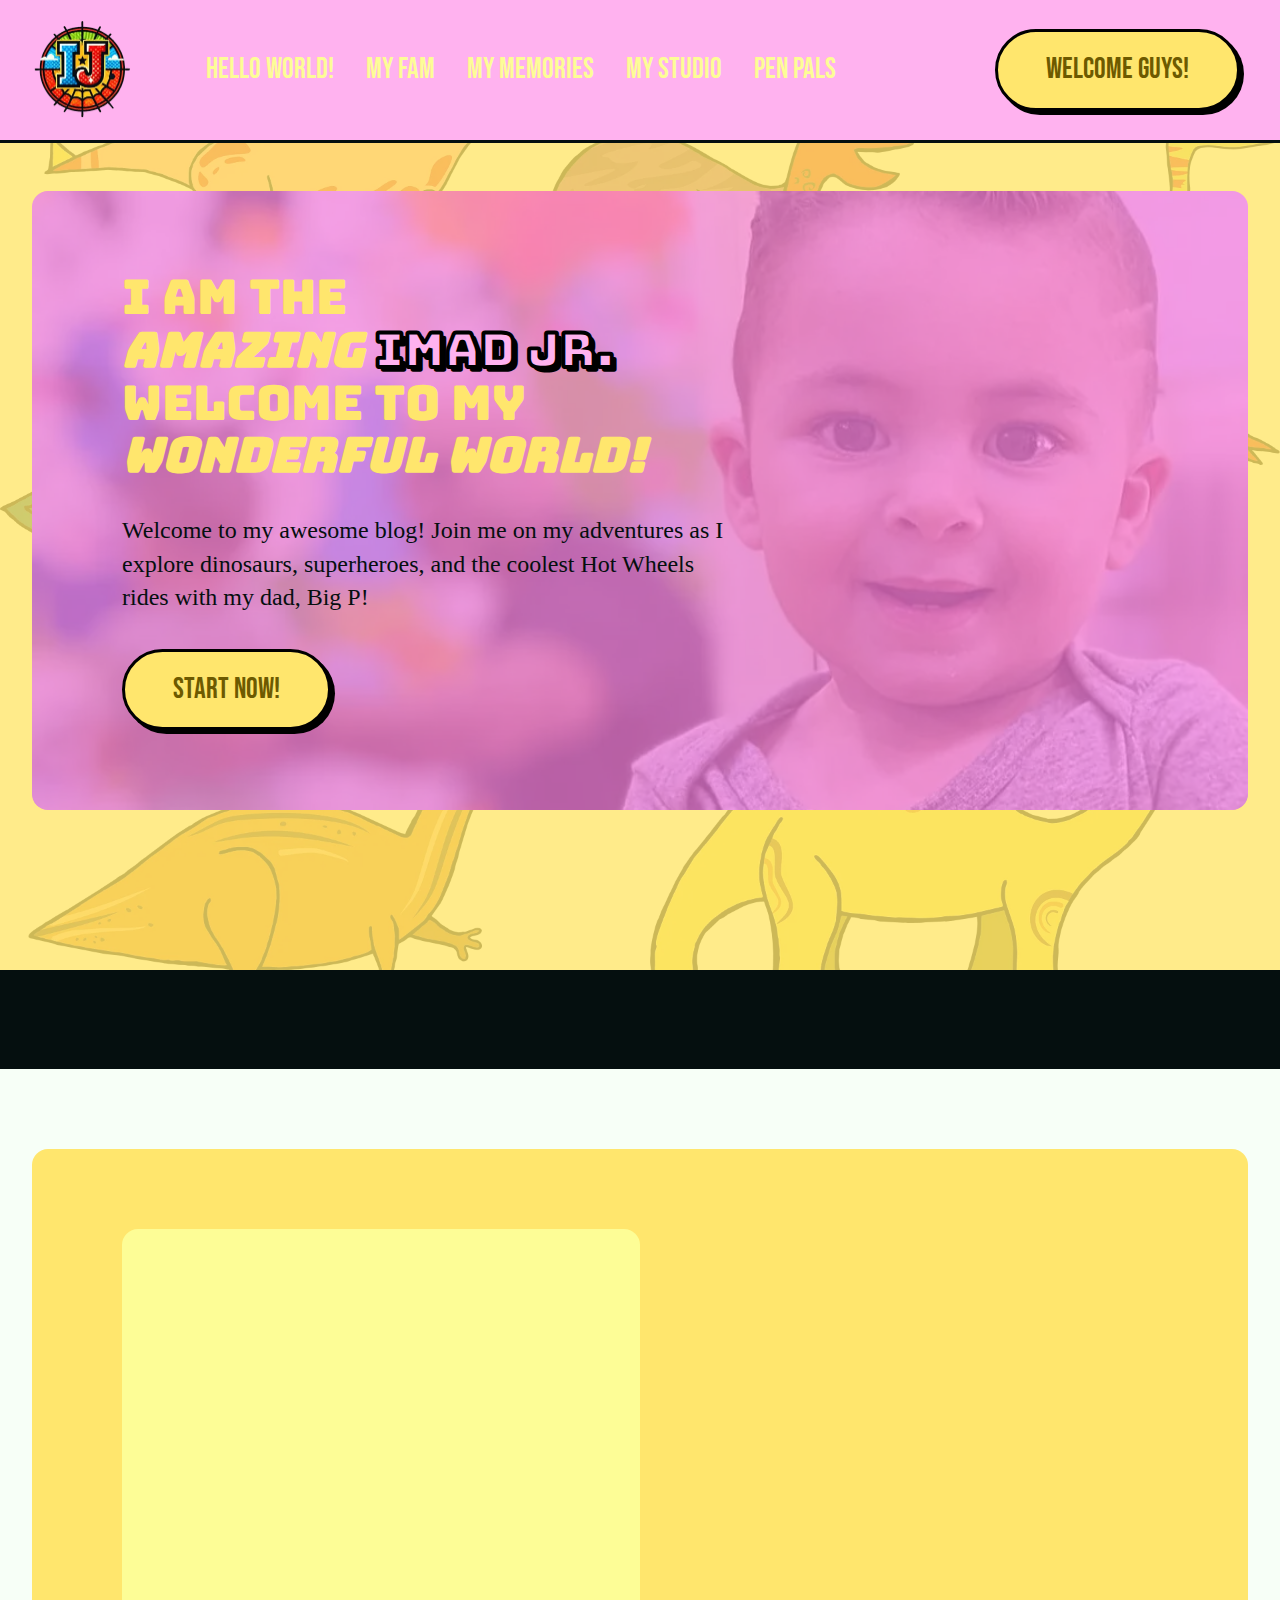
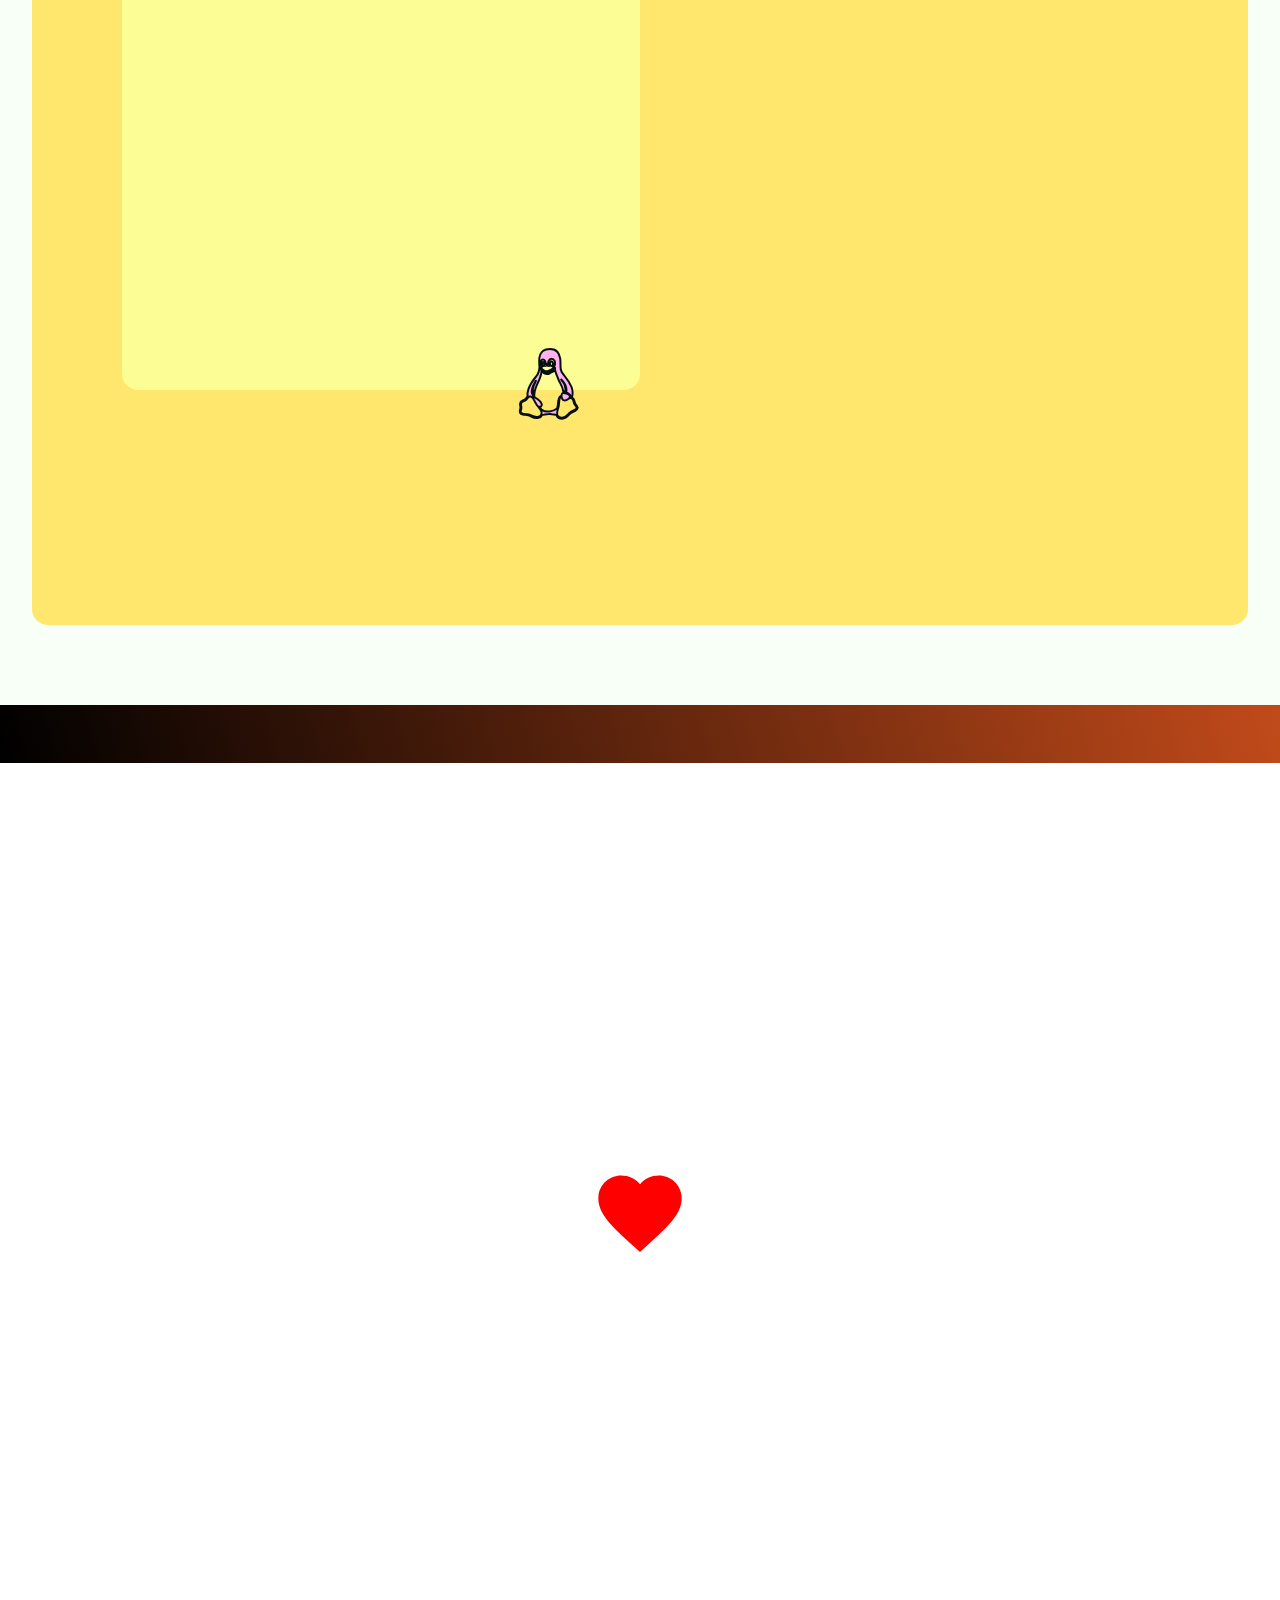
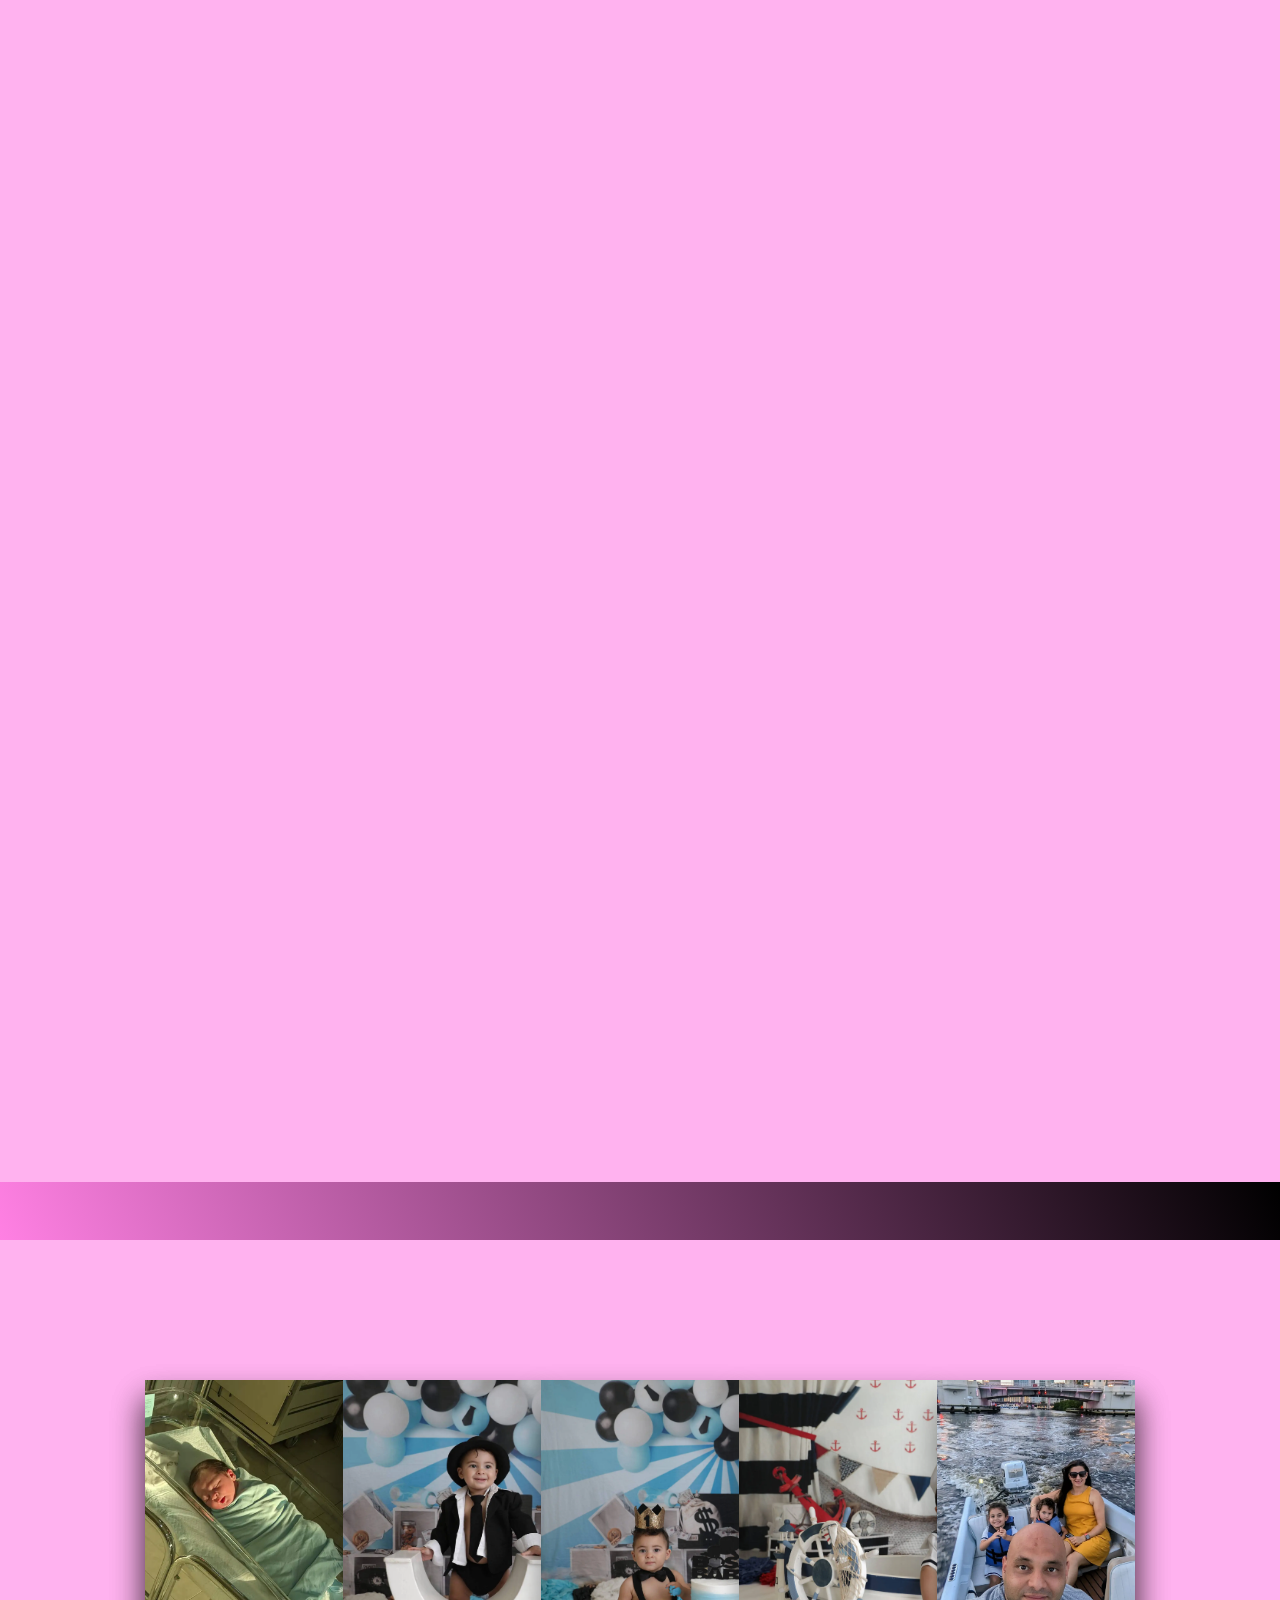
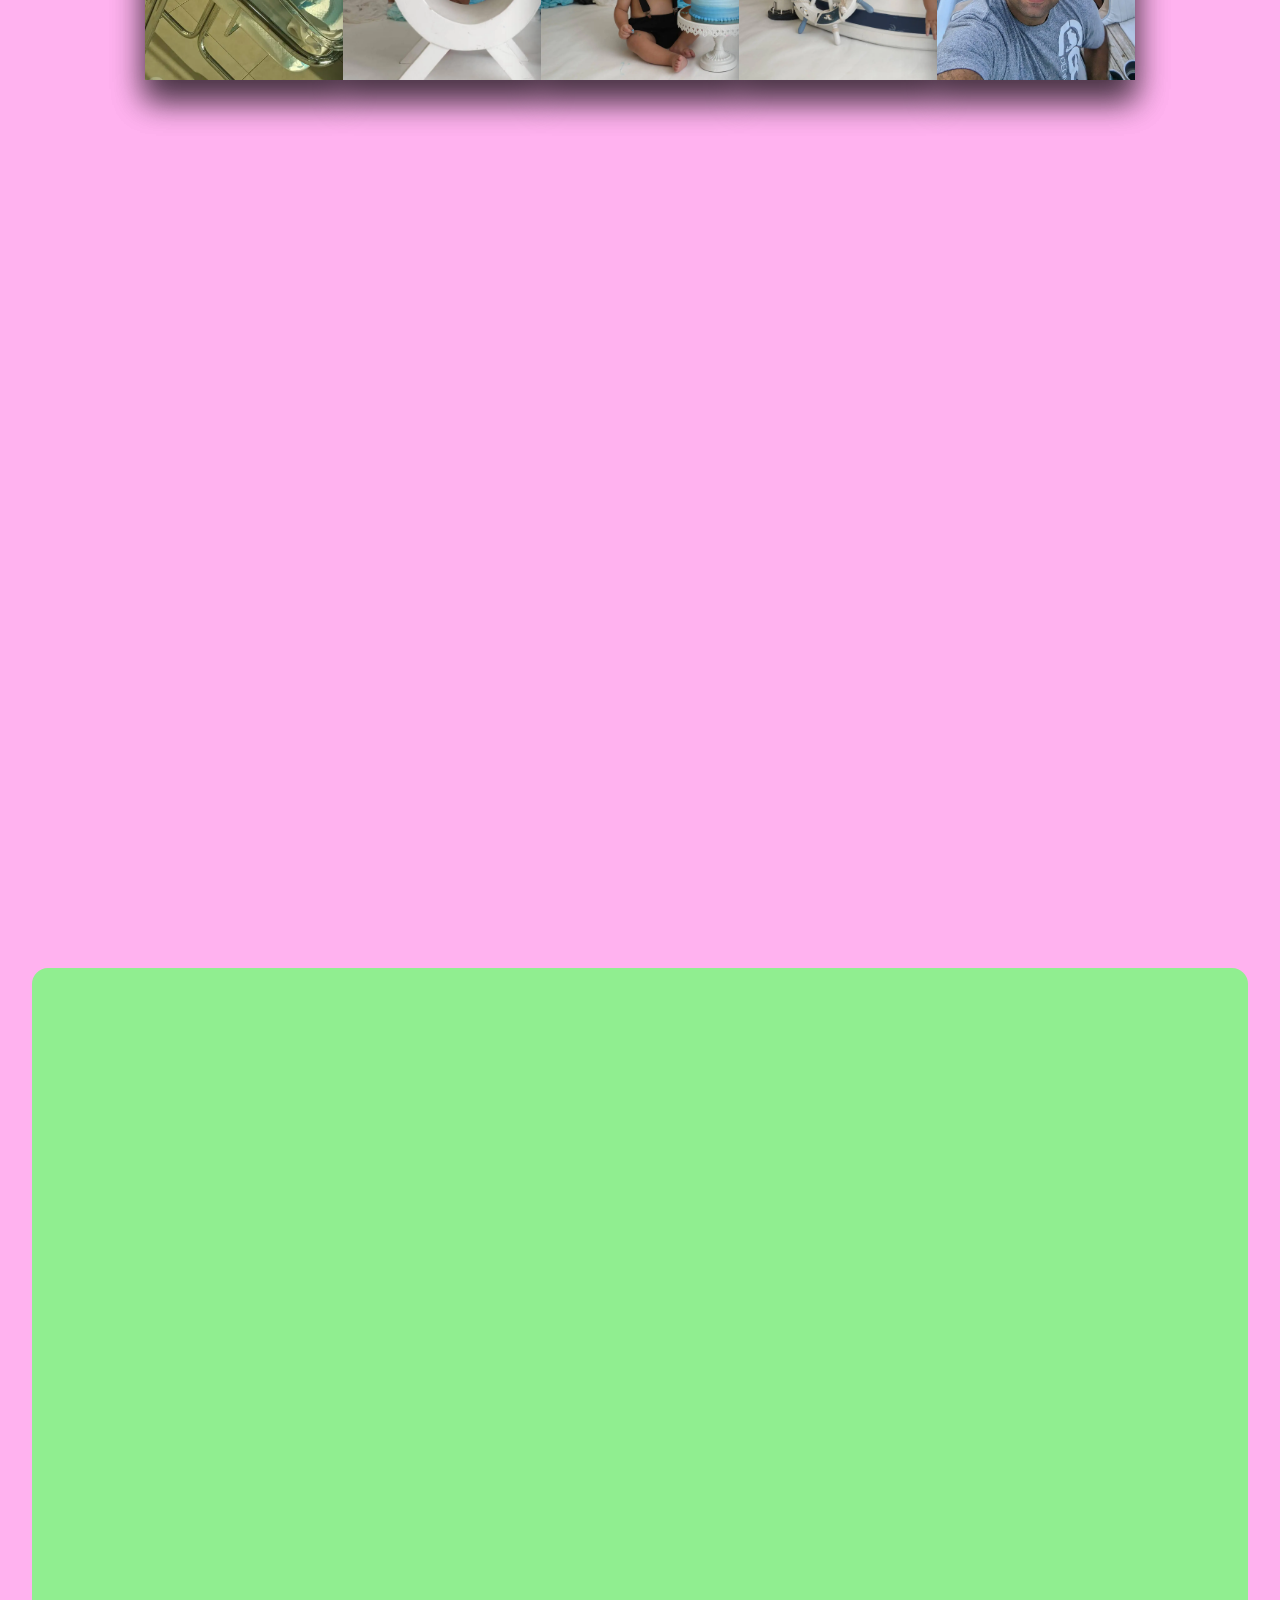
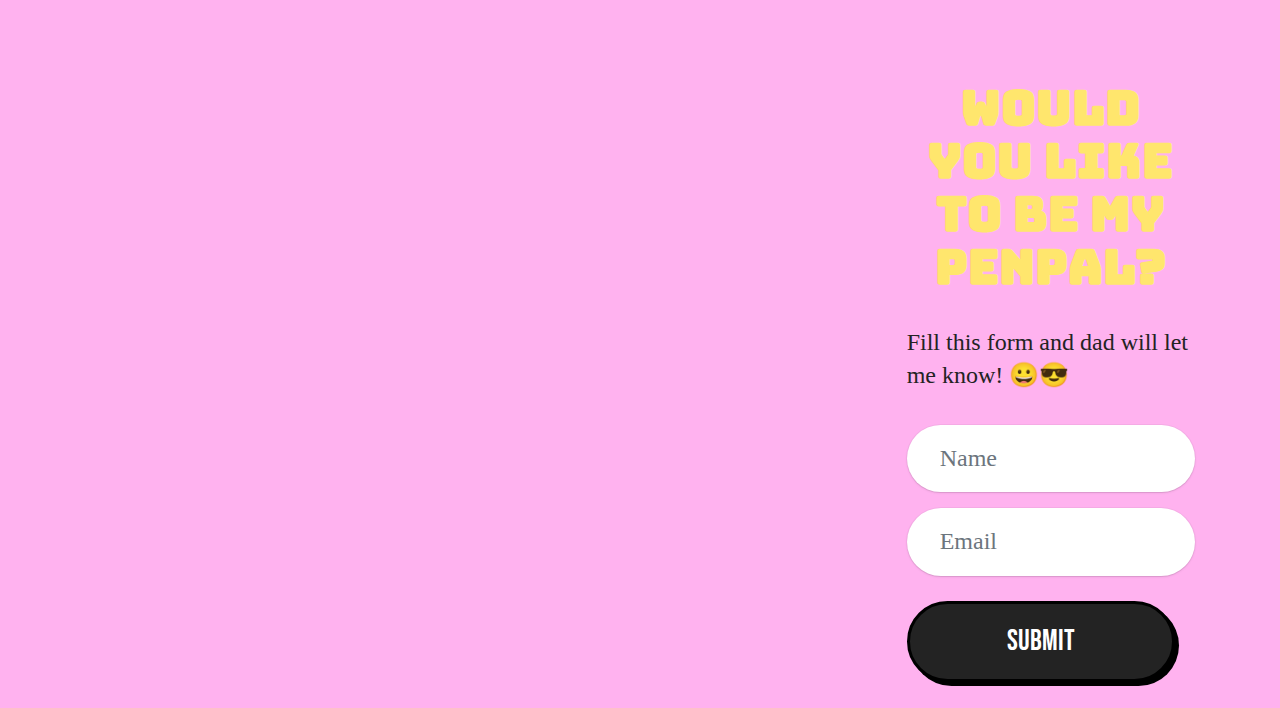
==== commit dfcca0da: "rounded cordners" ====
--- a/index.html
+++ b/index.html
@@ -29,10 +29,31 @@
   <noscript><link rel="stylesheet" href="https://fonts.googleapis.com/css?family=Permanent+Marker:400&display=swap"></noscript>
   <link rel="preload" href="https://fonts.googleapis.com/css?family=Bebas+Neue:400&display=swap" as="style" onload="this.onload=null;this.rel='stylesheet'">
   <noscript><link rel="stylesheet" href="https://fonts.googleapis.com/css?family=Bebas+Neue:400&display=swap"></noscript>
-  <link rel="preload" as="style" href="assets/mobirise/css/mbr-additional.css?v=rCgbld"><link rel="stylesheet" href="assets/mobirise/css/mbr-additional.css?v=rCgbld" type="text/css">
-
-  
-  <!-- Matomo -->
+  <link rel="preload" as="style" href="assets/mobirise/css/mbr-additional.css?v=gT0gwp"><link rel="stylesheet" href="assets/mobirise/css/mbr-additional.css?v=gT0gwp" type="text/css">
+
+  
+  				
+<!-- Start Open Web Analytics Tracker -->
+<script type="text/javascript">
+//<![CDATA[
+var owa_baseUrl = 'https://owa.joeyq.tech/';
+var owa_cmds = owa_cmds || [];
+owa_cmds.push(['setSiteId', '3ab8b95abfed34d82a6f1330e6441d9e']);
+owa_cmds.push(['trackPageView']);
+owa_cmds.push(['trackClicks']);
+owa_cmds.push(['trackDomStream']);
+
+(function() {
+	var _owa = document.createElement('script'); _owa.type = 'text/javascript'; _owa.async = true;
+	owa_baseUrl = ('https:' == document.location.protocol ? window.owa_baseSecUrl || owa_baseUrl.replace(/http:/, 'https:') : owa_baseUrl );
+	_owa.src = owa_baseUrl + 'modules/base/js/owa.tracker-combined-min.js';
+	var _owa_s = document.getElementsByTagName('script')[0]; _owa_s.parentNode.insertBefore(_owa, _owa_s);
+}());
+//]]>
+</script>
+<!-- End Open Web Analytics Code -->
+				
+<!-- Matomo -->
 <script>
   var _paq = window._paq = window._paq || [];
   /* tracker methods like "setCustomDimension" should be called before "trackPageView" */
@@ -100,7 +121,7 @@
     
 
     
-    
+    <div class="mbr-overlay" style="opacity: 0.8; background-color: rgb(255, 230, 109);"></div>
 
     <div class="container-fluid">
         <div class="row">
@@ -619,7 +640,7 @@
                 </div>
             </div>
             <div class="col-12">
-                <div class="embla" data-skip-snaps="true" data-align="center" data-contain-scroll="trimSnaps" data-loop="true" data-auto-play="true" data-auto-play-interval="4" data-draggable="true">
+                <div class="embla" data-skip-snaps="true" data-align="center" data-contain-scroll="trimSnaps" data-loop="true" data-auto-play="true" data-auto-play-interval="8" data-draggable="true">
                     <div class="embla__viewport">
                         <div class="embla__container">
                             
@@ -654,7 +675,7 @@
                                                 <p class="item-date mbr-fonts-style display-7">
                                                     MY FIRST SUPERCUT&nbsp;</p>
                                                 <h4 class="item-title mbr-fonts-style display-5">
-                                                   <strong> BIG P SHOWING MY HOW IT'S DONE.</strong></h4>
+                                                   <strong> BIG P SHOWING ME HOW IT'S DONE.</strong></h4>
                                                 <p class="item-text mbr-fonts-style display-7">I CAN'T WAIT TO GET BACK HOME AND RIDE MY DINOSAUR... TONIGHT I'M GOING TO RACE MY BRAND NEW CUSTOMIZED HOT WHEELS CAR. LISTEN TO THAT ENGINE PUURRRRRR....</p>
                                             </div>
                                         </div>
@@ -675,7 +696,7 @@
                                                 <p class="item-date mbr-fonts-style display-7">
                                                     GRANDPA AND GRANDMA ❤️😇❤️</p>
                                                 <h4 class="item-title mbr-fonts-style display-5"><strong>MY TWO ANGELS</strong></h4>
-                                                <p class="item-text mbr-fonts-style display-7">i am name after this great man who is up in heaven making sure i'm happy and doing fine. i love you grandpa!</p>
+                                                <p class="item-text mbr-fonts-style display-7">i am nameD after this great man who is up in heaven making sure i'm happy and doing fine. i love you grandpa!</p>
                                             </div>
                                         </div>
                                         <div class="icon-wrapper">
@@ -1051,7 +1072,7 @@
     </div>
 </section><section data-bs-version="5.1" class="party servicem5 cid-uzGLSsFj1D mbr-fullscreen" id="contact">
              <h2 class="mbr-section-title mbr-fonts-style display-5">
-                            BEFORE YOU GO... <br><br>LET'S MAKE SOME MUSICTOGETHER!<br><br><br>Press play to draw the<br> drums and synth yourself or...<br><br><br>Let the a.i that i created <br>use the magic of machine learning to make the music <br>for you.</h2>
+                            BEFORE YOU GO... <br><br>LET'S MAKE SOME MUSIC TOGETHER!<br><br><br>Press play and draw the<br> drums and synths yourself or...<br><br><br>Let the A.I that i created <br>use the magic of machine learning to make the music <br>all by itself.</h2>
 <div class="glitch-embed-wrap" style="height: 900px; width: 100%;">
   <iframe allow="geolocation; microphone; camera; midi; encrypted-media" src="https://glitch.com/embed/#!/embed/tenori-off?previewSize=100&amp;previewFirst=true&amp;sidebarCollapsed=true" alt="tenori-off on Glitch" style="height: 100%; width: 100%; border: 0;">
   </iframe>
@@ -1072,7 +1093,7 @@
                 </div>
             </div>
             <div class="col-lg-3 offset-lg-1 mbr-form" data-form-type="formoid">
-                <form action="https://mobirise.eu/" method="POST" class="mbr-form form-with-styler" data-form-title="Form Name"><input type="hidden" name="email" data-form-email="true" value="GppwPhdDyhy0H1GjzX6gYjra2uOGG4zRoJITM2KT60dZlVradolFPKnTTw677xHChBNQY5J0E3RURQrL9FPyHqaRZXhsty1lWy96XF3xwDrKO+/7AxQQvKkU7Pz0ofhI">
+                <form action="https://mobirise.eu/" method="POST" class="mbr-form form-with-styler" data-form-title="Form Name"><input type="hidden" name="email" data-form-email="true" value="ymUVXjyZBUJM6AkzYyQAsbWHNl3xtr5RKUwZyFBszUUVWcxmS/aPtYGJVRsqkgXuNYoK0yhU9Td8mLPfK5h1c8PipsHUnIZIzjyDIyvTCfZbY0vOy9hIe247k16W4Cl+">
                     <div class="row">
                         <div hidden="hidden" data-form-alert="" class="alert alert-success col-12">Thanks for filling out the form! My dad will get back to you ASAP!</div>
                         <div hidden="hidden" data-form-alert-danger="" class="alert alert-danger col-12">
@@ -1106,8 +1127,6 @@
 
 
 <script src="assets/bootstrap/js/bootstrap.bundle.min.js"></script>
-  <script src="assets/web/assets/cookies-alert-plugin/cookies-alert-core.js"></script>
-  <script src="assets/web/assets/cookies-alert-plugin/cookies-alert-script.js"></script>
   <script src="assets/smoothscroll/smooth-scroll.js"></script>
   <script src="assets/ytplayer/index.js"></script>
   <script src="assets/dropdown/js/navbar-dropdown.js"></script>
@@ -1118,8 +1137,7 @@
   
   
   
-<input name="cookieData" type="hidden" data-cookie-cookiesAlertType='false' data-cookie-customDialogSelector='null' data-cookie-colorText='#424a4d' data-cookie-colorBg='rgb(255, 255, 255)' data-cookie-opacityOverlay='0' data-cookie-bgOpacity='100' data-cookie-textButton='GOT IT' data-cookie-rejectText='REJECT' data-cookie-colorButton='#fdfd96' data-cookie-rejectColor='#ffffff' data-cookie-colorLink='#424a4d' data-cookie-underlineLink='true' data-cookie-text="We use cookies to give you the best experience. Read our <a href='privacy.html'>cookie policy</a>.">
-   <div id="scrollToTop" class="scrollToTop mbr-arrow-up"><a style="text-align: center;"><i class="mbr-arrow-up-icon mbr-arrow-up-icon-cm cm-icon cm-icon-smallarrow-up"></i></a></div>
+ <div id="scrollToTop" class="scrollToTop mbr-arrow-up"><a style="text-align: center;"><i class="mbr-arrow-up-icon mbr-arrow-up-icon-cm cm-icon cm-icon-smallarrow-up"></i></a></div>
     <input name="animation" type="hidden">
   </body>
 </html>--- a/assets/mobirise/css/mbr-additional.css
+++ b/assets/mobirise/css/mbr-additional.css
@@ -801,7 +801,7 @@
 .image-wrap,
 .google-map,
 .item-wrapper {
-  border-radius: 0 !important;
+  border-radius: 1rem !important;
 }
 .item-wrap {
   border-radius: 20px;
@@ -1353,7 +1353,7 @@
   left: 0;
   width: 100%;
   height: 100%;
-  background-color: #5fb4d9;
+  background-color: #ff80e3;
   opacity: .7;
   z-index: 1;
   pointer-events: none;
@@ -10526,7 +10526,7 @@
 }
 .cid-uzGM5rZVTM {
   padding-top: 8rem;
-  padding-bottom: 3rem;
+  padding-bottom: 5rem;
   background-color: #ffb2ef;
 }
 .cid-uzGM5rZVTM .mbr-section-title {
@@ -10759,7 +10759,7 @@
 }
 .cid-0XQ94wu9w9 {
   padding-top: 120px;
-  padding-bottom: 120px;
+  padding-bottom: 45px;
   background-color: #ffb2ef;
 }
 .cid-0XQ94wu9w9 .mbr-section {
--- a/assets/mobirise/css/mbr-additional.css
+++ b/assets/mobirise/css/mbr-additional.css
@@ -801,7 +801,7 @@
 .image-wrap,
 .google-map,
 .item-wrapper {
-  border-radius: 0 !important;
+  border-radius: 1rem !important;
 }
 .item-wrap {
   border-radius: 20px;
@@ -1353,7 +1353,7 @@
   left: 0;
   width: 100%;
   height: 100%;
-  background-color: #5fb4d9;
+  background-color: #ff80e3;
   opacity: .7;
   z-index: 1;
   pointer-events: none;
@@ -10526,7 +10526,7 @@
 }
 .cid-uzGM5rZVTM {
   padding-top: 8rem;
-  padding-bottom: 3rem;
+  padding-bottom: 5rem;
   background-color: #ffb2ef;
 }
 .cid-uzGM5rZVTM .mbr-section-title {
@@ -10759,7 +10759,7 @@
 }
 .cid-0XQ94wu9w9 {
   padding-top: 120px;
-  padding-bottom: 120px;
+  padding-bottom: 45px;
   background-color: #ffb2ef;
 }
 .cid-0XQ94wu9w9 .mbr-section {
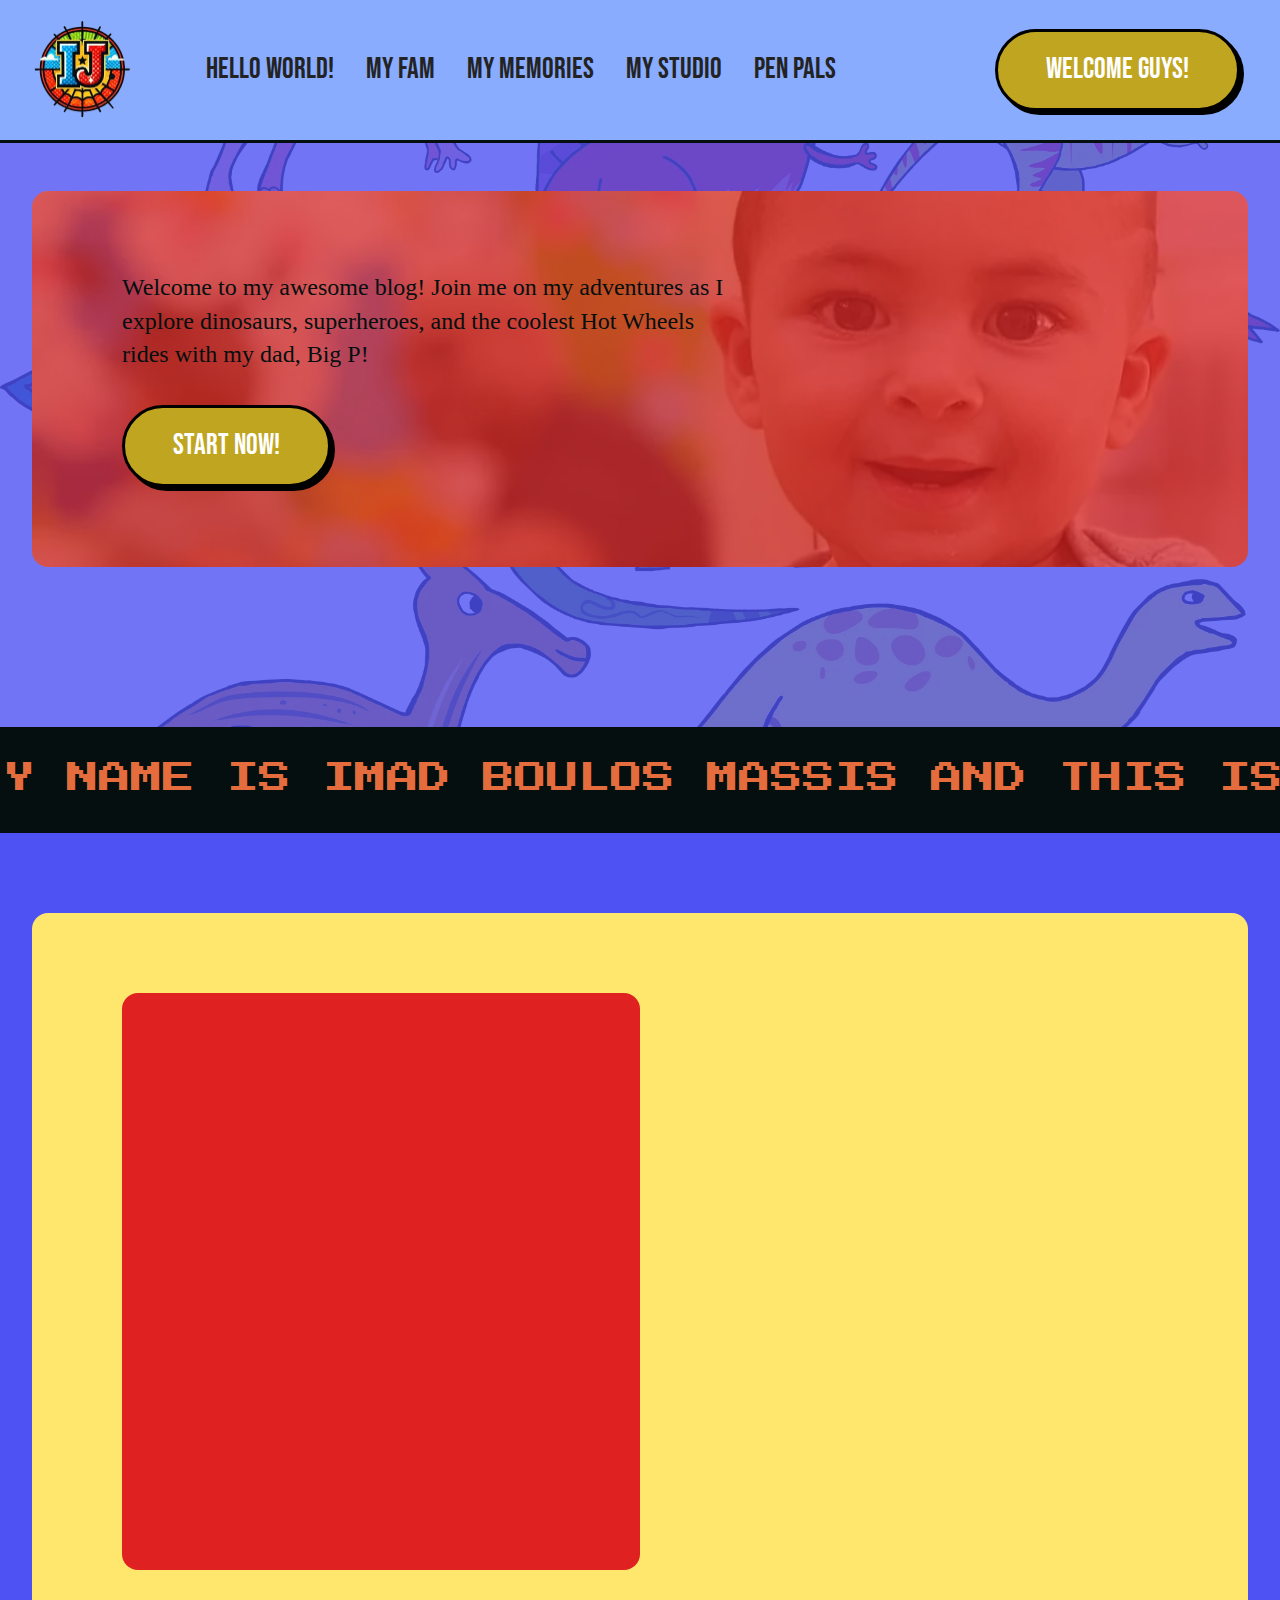
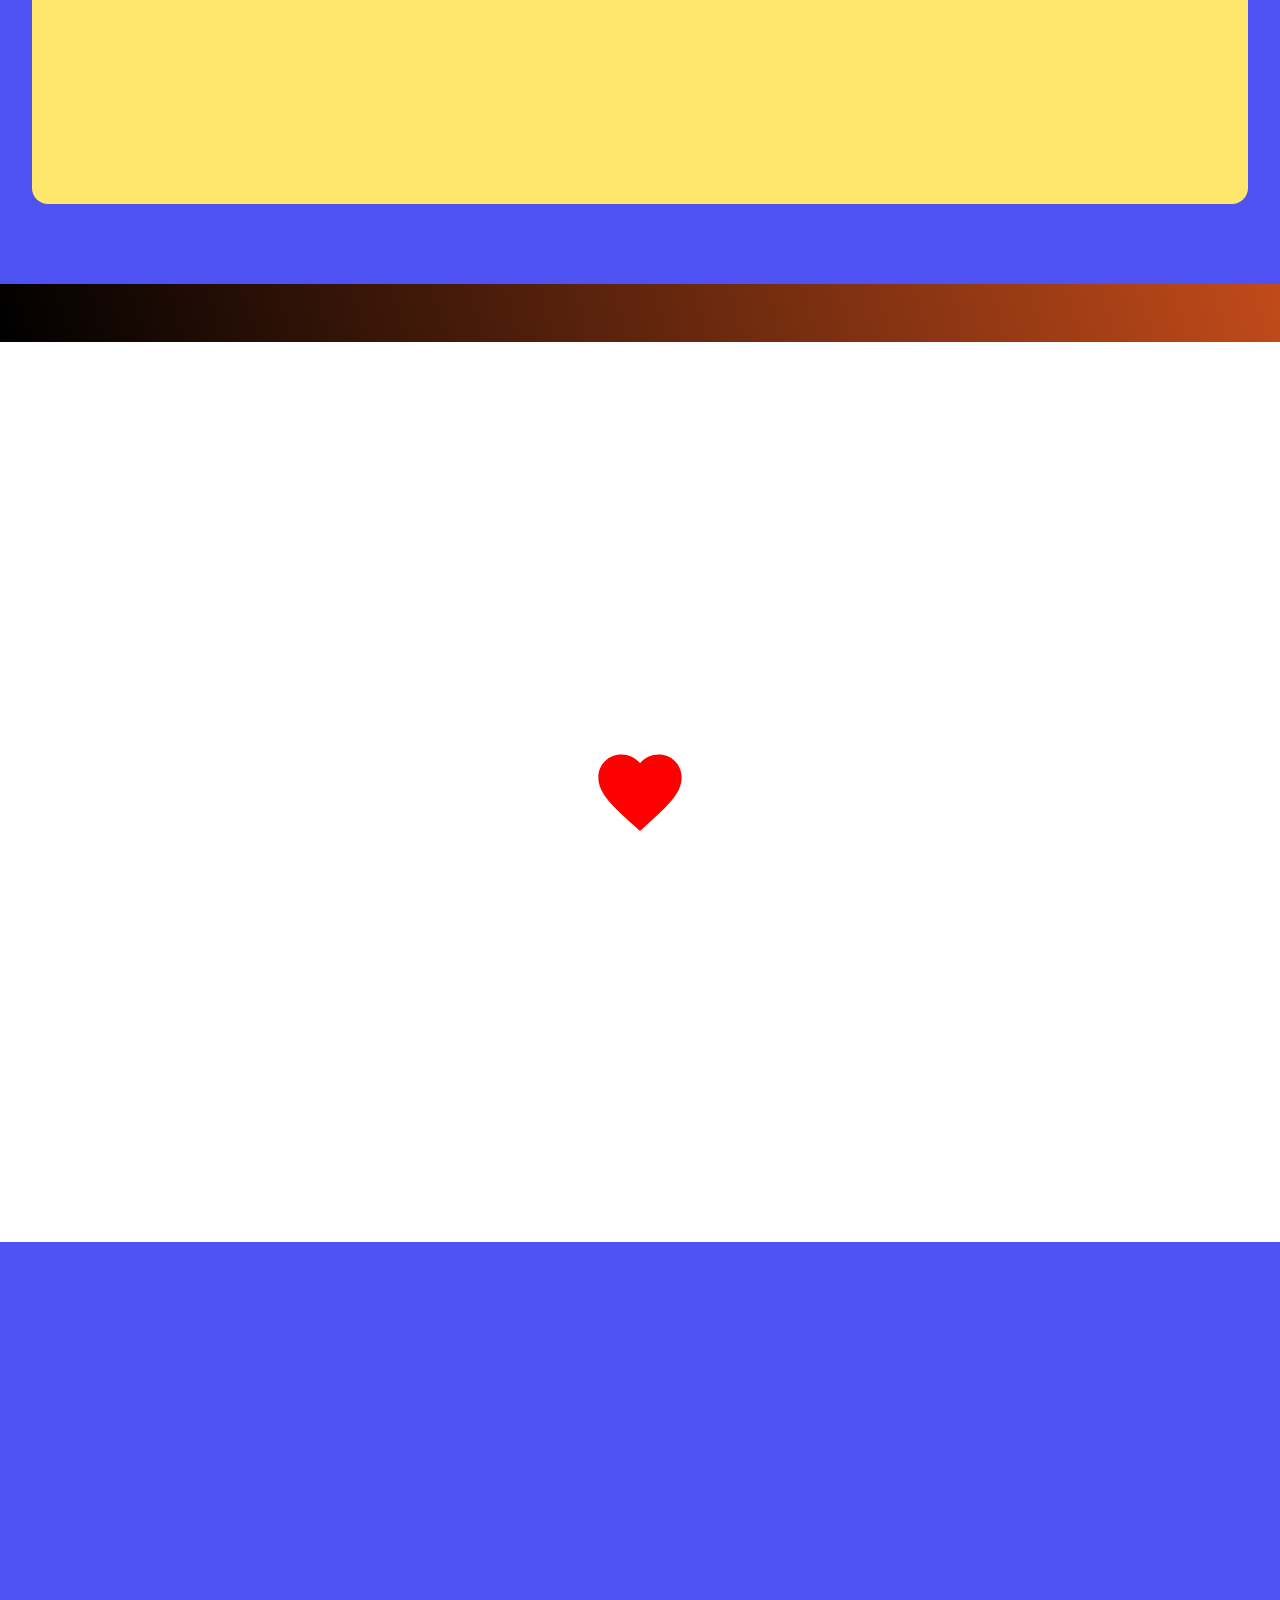
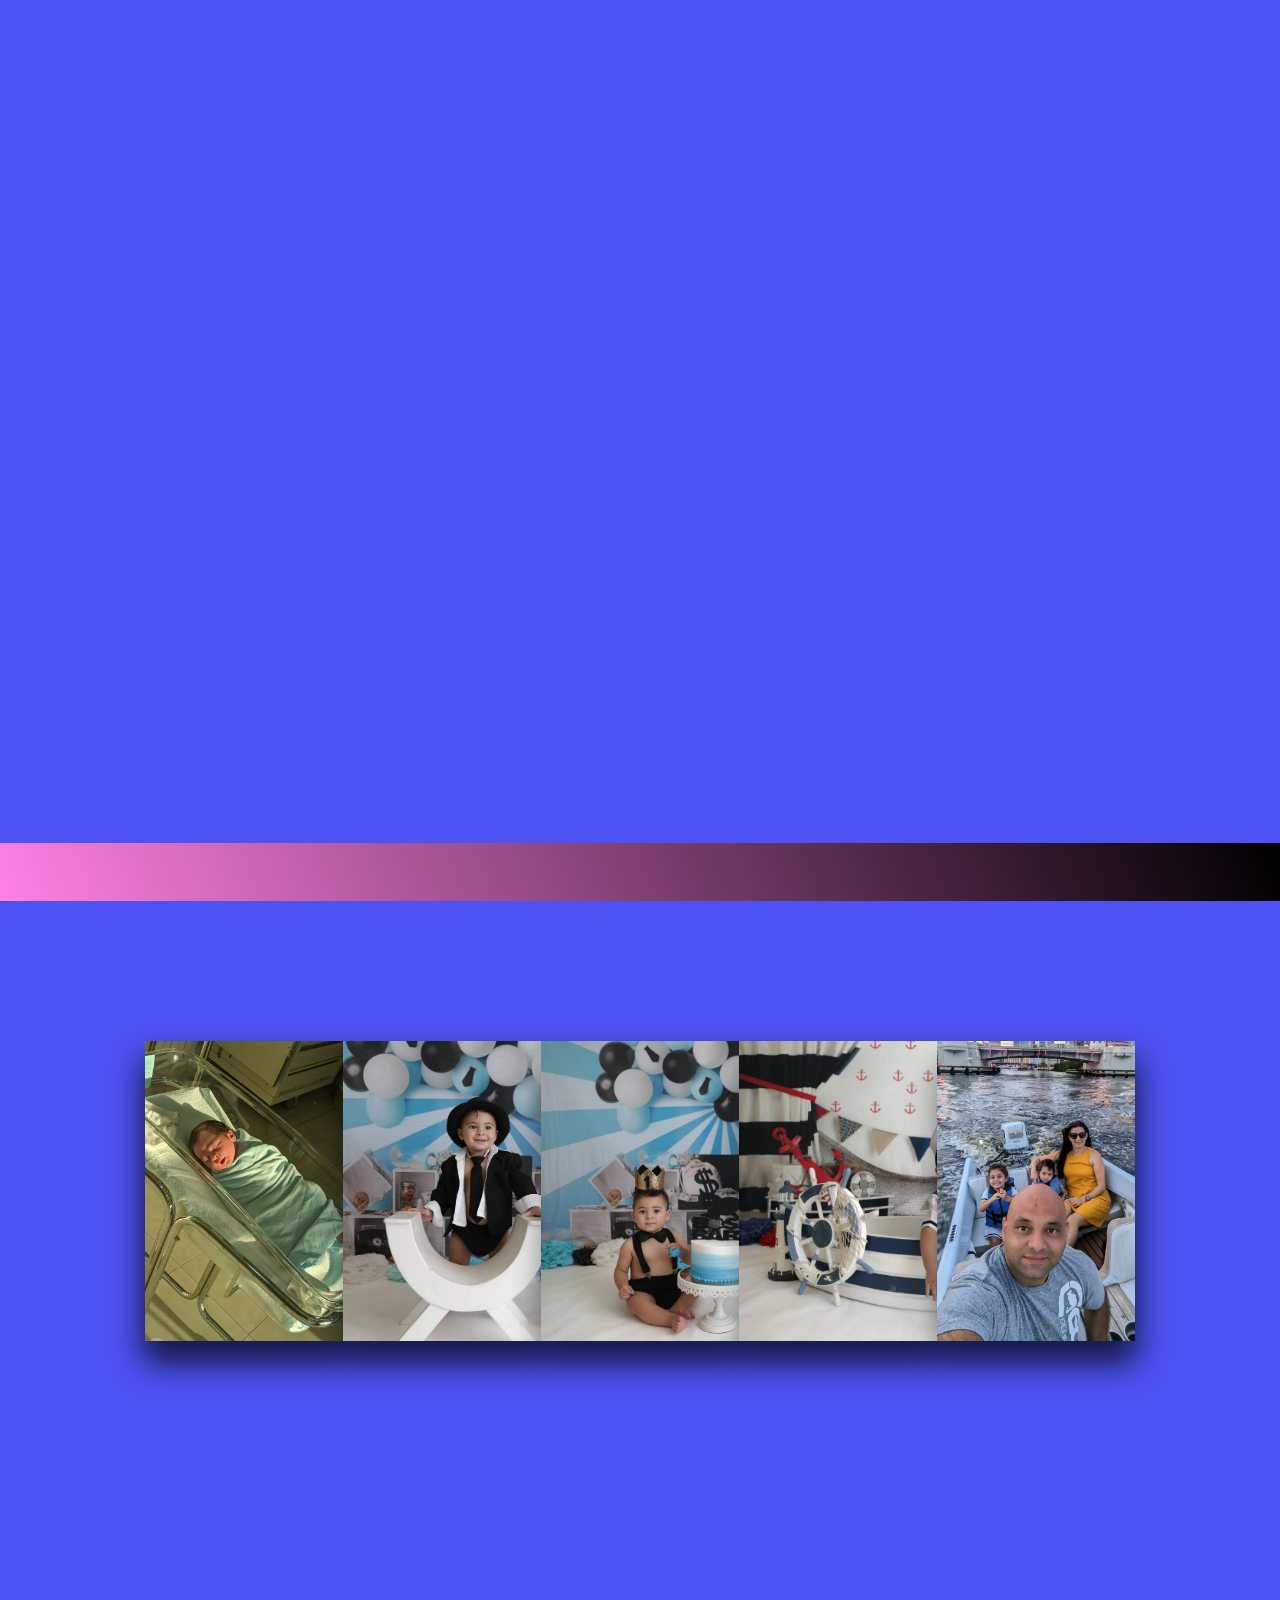
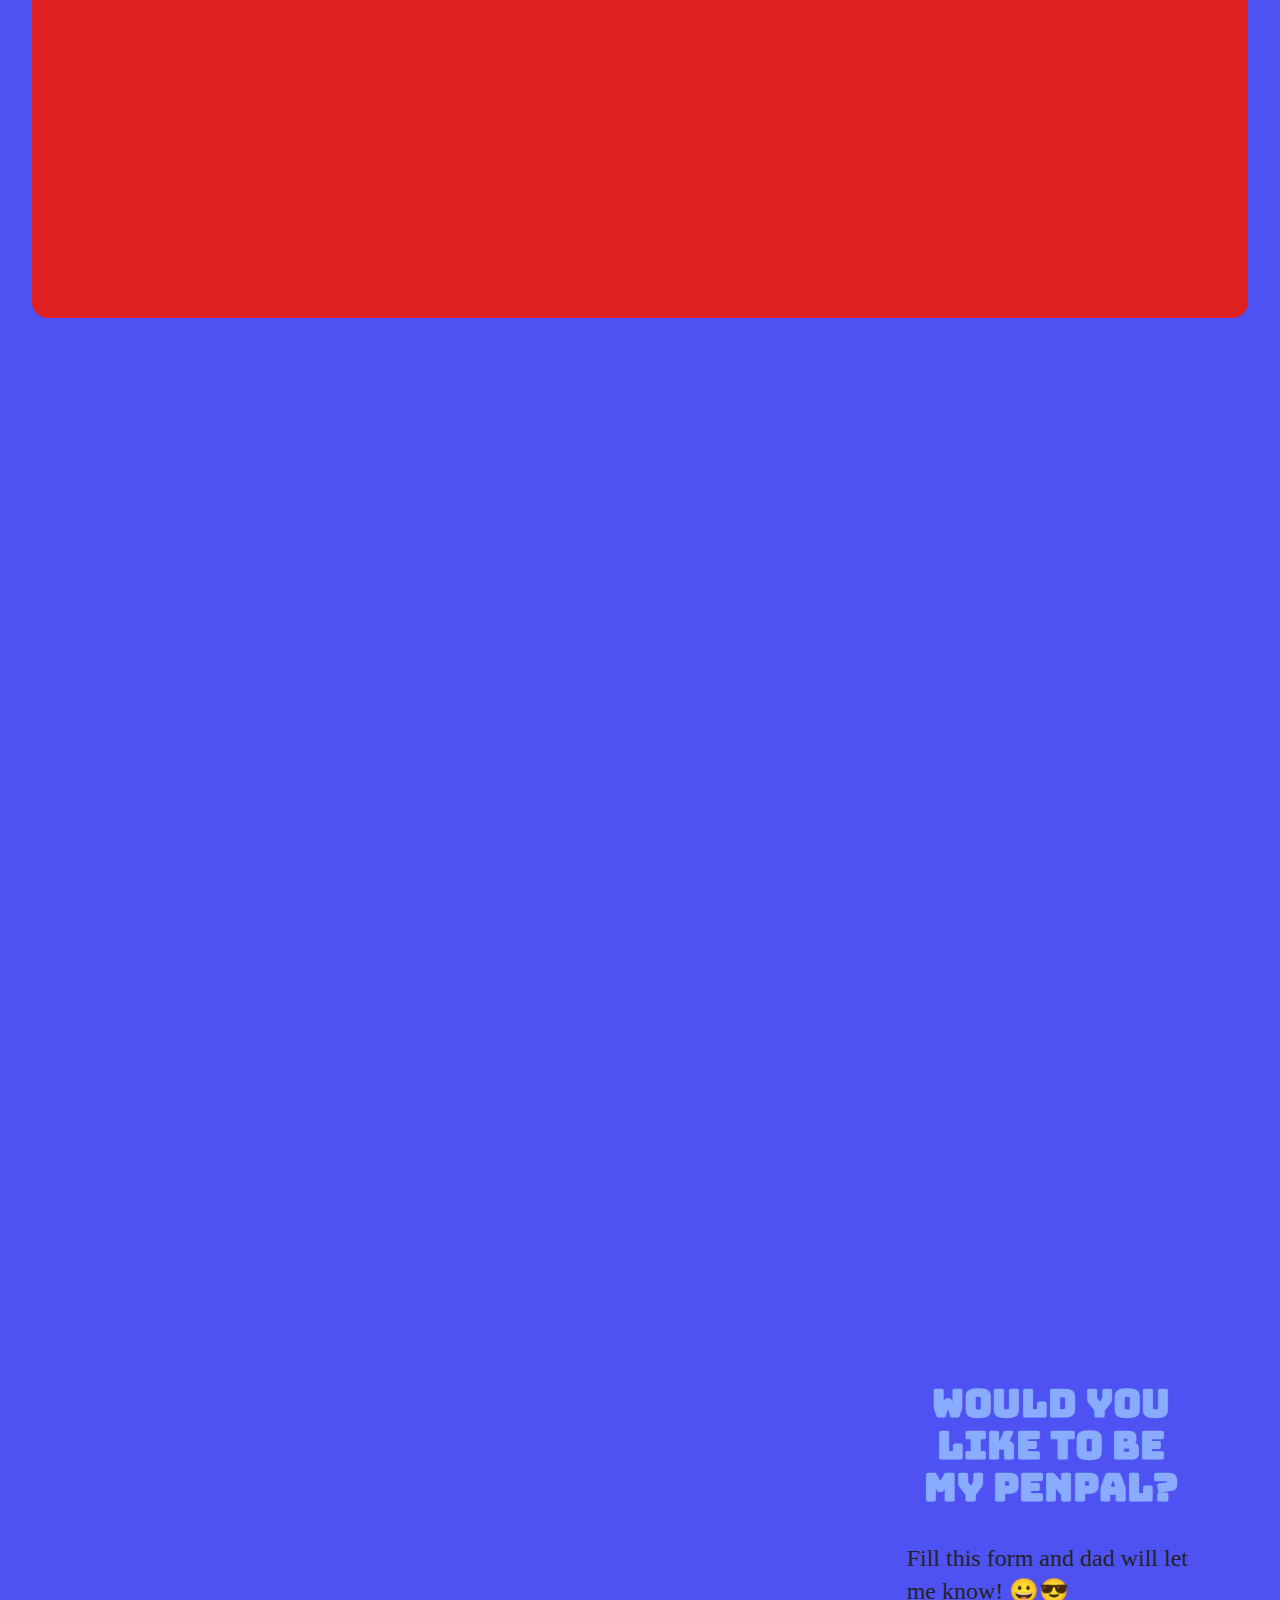
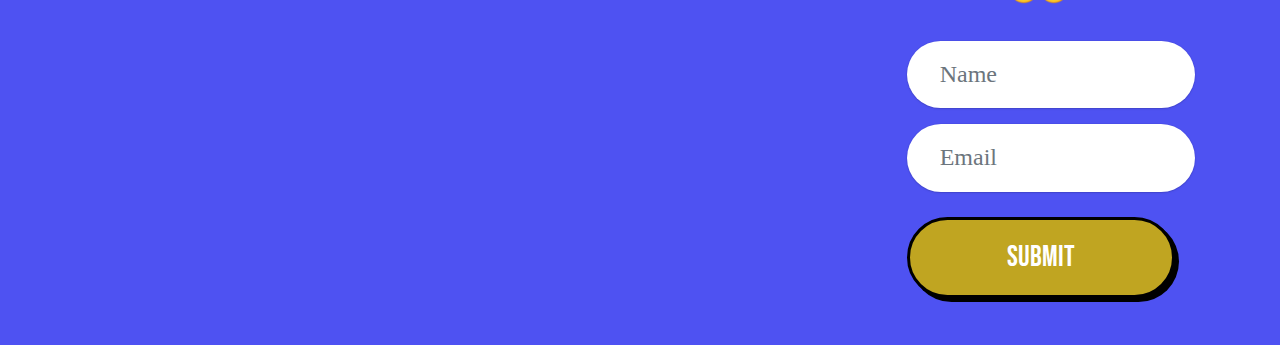
==== commit 9a3ca28c: "spiderman theme change" ====
--- a/index.html
+++ b/index.html
@@ -5,6 +5,10 @@
   <meta charset="UTF-8">
   <meta http-equiv="X-UA-Compatible" content="IE=edge">
   
+  <meta name="twitter:card" content="summary_large_image"/>
+  <meta name="twitter:image:src" content="assets/images/index-meta.png">
+  <meta property="og:image" content="assets/images/index-meta.png">
+  <meta name="twitter:title" content="Imad Junior's Website">
   <meta name="viewport" content="width=device-width, initial-scale=1, minimum-scale=1">
   <link rel="shortcut icon" href="assets/images/logo-200x197.png" type="image/x-icon">
   <meta name="description" content="This is Imad's first website. I tell you all about the 3 years I've been on this planet. I came in riding on a dinosaur and my partner in crime is Spider Man.">
@@ -29,7 +33,7 @@
   <noscript><link rel="stylesheet" href="https://fonts.googleapis.com/css?family=Permanent+Marker:400&display=swap"></noscript>
   <link rel="preload" href="https://fonts.googleapis.com/css?family=Bebas+Neue:400&display=swap" as="style" onload="this.onload=null;this.rel='stylesheet'">
   <noscript><link rel="stylesheet" href="https://fonts.googleapis.com/css?family=Bebas+Neue:400&display=swap"></noscript>
-  <link rel="preload" as="style" href="assets/mobirise/css/mbr-additional.css?v=gT0gwp"><link rel="stylesheet" href="assets/mobirise/css/mbr-additional.css?v=gT0gwp" type="text/css">
+  <link rel="preload" as="style" href="assets/mobirise/css/mbr-additional.css?v=AuG0hV"><link rel="stylesheet" href="assets/mobirise/css/mbr-additional.css?v=AuG0hV" type="text/css">
 
   
   				
@@ -102,15 +106,15 @@
             </div>
             <div class="collapse navbar-collapse" id="navbarSupportedContent">
                 <ul class="navbar-nav nav-dropdown" data-app-modern-menu="true"><li class="nav-item">
-                        <a class="nav-link link text-primary display-4" href="index.html#about">Hello World!</a>
+                        <a class="nav-link link text-black display-4" href="index.html#about">Hello World!</a>
                     </li>
                     <li class="nav-item">
-                        <a class="nav-link link text-primary display-4" href="index.html#fam">My FAM</a>
+                        <a class="nav-link link text-black display-4" href="index.html#fam">My FAM</a>
                     </li>
                     <li class="nav-item">
-                        <a class="nav-link link text-primary display-4" href="index.html#album">My Memories</a>
-                    </li><li class="nav-item"><a class="nav-link link text-primary display-4" href="index.html#studio">My Studio</a></li><li class="nav-item"><a class="nav-link link text-primary display-4" href="index.html#contact">Pen Pals</a></li></ul>
-                <div class="mbr-section-btn-main" role="tablist"><a class="btn btn-secondary display-4">Welcome Guys!</a></div>
+                        <a class="nav-link link text-black display-4" href="index.html#album">My Memories</a>
+                    </li><li class="nav-item"><a class="nav-link link text-black display-4" href="index.html#studio">My Studio</a></li><li class="nav-item"><a class="nav-link link text-black display-4" href="index.html#contact">Pen Pals</a></li></ul>
+                <div class="mbr-section-btn-main" role="tablist"><a class="btn btn-primary display-4">Welcome Guys!</a></div>
                 
             </div>
         </div>
@@ -121,7 +125,7 @@
     
 
     
-    <div class="mbr-overlay" style="opacity: 0.8; background-color: rgb(255, 230, 109);"></div>
+    <div class="mbr-overlay" style="opacity: 0.8; background-color: rgb(78, 82, 242);"></div>
 
     <div class="container-fluid">
         <div class="row">
@@ -131,11 +135,11 @@
                         <img src="assets/images/imad-cool2-13-1536x2048.webp" alt="We are WaaS">
                     </div>
                     <div class="content-wrap">
-                        <h1 class="mbr-section-title mbr-fonts-style display-2">I am the<strong> <em>amazing</em>&nbsp;<span><b>Imad Jr.</b></span>&nbsp; </strong>welcome to&nbsp;my<strong> </strong><strong style=""><em>wonderful world!</em></strong></h1>
+                        
                         <p class="mbr-text mbr-fonts-style display-7">
                             Welcome to my awesome blog! Join me on my adventures as I explore dinosaurs, superheroes, and the coolest Hot Wheels rides with my dad, Big P!
                         </p>
-                        <div class="mbr-section-btn"><a class="btn btn-secondary display-4" href="index.html#about">
+                        <div class="mbr-section-btn"><a class="btn btn-primary display-4" href="index.html#about">
                                 Start now!
                             </a></div>
                     </div>
@@ -181,20 +185,14 @@
                 <div class="content-wrapper">
                     <div class="content-wrap">
                         <div class="card-wrapper">
-                            <h2 class="mbr-section-title mbr-fonts-style display-2">
-                                <strong>WELCOME TO IMAD'S FIRST WEBSITE,</strong></h2>
+                            <h2 class="mbr-section-title mbr-fonts-style display-5">
+                                <strong>WELCOME TO IMAD'S</strong><br><strong> FIRST WEBSITE!</strong></h2>
                             <p class="mbr-text mbr-fonts-style display-2">
-                                I’m a curious 3-year-old Palestinian American living in sunny Florida, ready to take on the world!
+                                I’m a curious 3-year-old <em>Palestinian-American</em> living in sunny <em>Florida</em>, ready to take on the world!
                             </p>
-                            <div class="icon-wrapper">
-                                <span class="mbr-iconfont fa-linux fab fa-fw"></span>
-                            </div>
-                        </div>
-                        <div class="mbr-section-btn">
-                            <a class="btn btn-warning display-4" href="https://mobiri.se">
-                                Read more info
-                            </a>
-                        </div>
+                            
+                        </div>
+                        <div class="mbr-section-btn"><a class="btn btn-primary display-4" href="index.html#fam">PRESS PLAY TO START</a></div>
                     </div>
                     <div class="image-wrapper">
                         <img src="assets/images/super-imad-1203x1034.webp" alt="">
@@ -203,279 +201,6 @@
             </div>
         </div>
     </div>
-</section>
-
-<section class="_customHTML cid-uzGMjcEGwh" id="fall-c">
- 
-  
-     
-      <div class="snowfall">
-
-<div class="snowflake"></div>
-<div class="snowflake"></div>
-<div class="snowflake"></div>
-<div class="snowflake"></div>
-<div class="snowflake"></div>
-<div class="snowflake"></div>
-<div class="snowflake"></div>
-<div class="snowflake"></div>
-<div class="snowflake"></div>
-<div class="snowflake"></div>
-<div class="snowflake"></div>
-<div class="snowflake"></div>
-<div class="snowflake"></div>
-<div class="snowflake"></div>
-<div class="snowflake"></div>
-<div class="snowflake"></div>
-<div class="snowflake"></div>
-<div class="snowflake"></div>
-<div class="snowflake"></div>
-<div class="snowflake"></div>
-<div class="snowflake"></div>
-<div class="snowflake"></div>
-<div class="snowflake"></div>
-<div class="snowflake"></div>
-<div class="snowflake"></div>
-<div class="snowflake"></div>
-<div class="snowflake"></div>
-<div class="snowflake"></div>
-<div class="snowflake"></div>
-<div class="snowflake"></div>
-<div class="snowflake"></div>
-<div class="snowflake"></div>
-<div class="snowflake"></div>
-<div class="snowflake"></div>
-<div class="snowflake"></div>
-<div class="snowflake"></div>
-<div class="snowflake"></div>
-<div class="snowflake"></div>
-<div class="snowflake"></div>
-<div class="snowflake"></div>
-<div class="snowflake"></div>
-<div class="snowflake"></div>
-<div class="snowflake"></div>
-<div class="snowflake"></div>
-<div class="snowflake"></div>
-<div class="snowflake"></div>
-<div class="snowflake"></div>
-<div class="snowflake"></div>
-<div class="snowflake"></div>
-<div class="snowflake"></div>
-<div class="snowflake"></div>
-<div class="snowflake"></div>
-<div class="snowflake"></div>
-<div class="snowflake"></div>
-<div class="snowflake"></div>
-<div class="snowflake"></div>
-<div class="snowflake"></div>
-<div class="snowflake"></div>
-<div class="snowflake"></div>
-<div class="snowflake"></div>
-<div class="snowflake"></div>
-<div class="snowflake"></div>
-<div class="snowflake"></div>
-<div class="snowflake"></div>
-<div class="snowflake"></div>
-<div class="snowflake"></div>
-<div class="snowflake"></div>
-<div class="snowflake"></div>
-<div class="snowflake"></div>
-<div class="snowflake"></div>
-<div class="snowflake"></div>
-<div class="snowflake"></div>
-<div class="snowflake"></div>
-<div class="snowflake"></div>
-<div class="snowflake"></div>
-<div class="snowflake"></div>
-<div class="snowflake"></div>
-<div class="snowflake"></div>
-<div class="snowflake"></div>
-<div class="snowflake"></div>
-<div class="snowflake"></div>
-<div class="snowflake"></div>
-<div class="snowflake"></div>
-<div class="snowflake"></div>
-<div class="snowflake"></div>
-<div class="snowflake"></div>
-<div class="snowflake"></div>
-<div class="snowflake"></div>
-<div class="snowflake"></div>
-<div class="snowflake"></div>
-<div class="snowflake"></div>
-<div class="snowflake"></div>
-<div class="snowflake"></div>
-<div class="snowflake"></div>
-<div class="snowflake"></div>
-<div class="snowflake"></div>
-<div class="snowflake"></div>
-<div class="snowflake"></div>
-<div class="snowflake"></div>
-<div class="snowflake"></div>
-<div class="snowflake"></div>
-<div class="snowflake"></div>
-<div class="snowflake"></div>
-<div class="snowflake"></div>
-<div class="snowflake"></div>
-<div class="snowflake"></div>
-<div class="snowflake"></div>
-<div class="snowflake"></div>
-<div class="snowflake"></div>
-<div class="snowflake"></div>
-<div class="snowflake"></div>
-<div class="snowflake"></div>
-<div class="snowflake"></div>
-<div class="snowflake"></div>
-<div class="snowflake"></div>
-<div class="snowflake"></div>
-<div class="snowflake"></div>
-<div class="snowflake"></div>
-<div class="snowflake"></div>
-<div class="snowflake"></div>
-<div class="snowflake"></div>
-<div class="snowflake"></div>
-<div class="snowflake"></div>
-<div class="snowflake"></div>
-<div class="snowflake"></div>
-<div class="snowflake"></div>
-<div class="snowflake"></div>
-<div class="snowflake"></div>
-<div class="snowflake"></div>
-<div class="snowflake"></div>
-<div class="snowflake"></div>
-<div class="snowflake"></div>
-<div class="snowflake"></div>
-<div class="snowflake"></div>
-<div class="snowflake"></div>
-<div class="snowflake"></div>
-<div class="snowflake"></div>
-<div class="snowflake"></div>
-<div class="snowflake"></div>
-<div class="snowflake"></div>
-<div class="snowflake"></div>
-<div class="snowflake"></div>
-<div class="snowflake"></div>
-<div class="snowflake"></div>
-<div class="snowflake"></div>
-<div class="snowflake"></div>
-<div class="snowflake"></div>
-<div class="snowflake"></div>
-<div class="snowflake"></div>
-
-
-
-
-
-
-
-
-
-
-
-
-
-
-
-
-
-
-
-
-
-
-
-
-
-
-
-
-
-
-
-
-
-
-
-
-
-
-
-
-
-
-
-
-
-
-
-
-
-
-
-
-
-
-
-
-
-
-
-
-
-
-
-
-
-
-
-
-
-
-
-
-
-
-
-
-
-
-
-
-
-
-
-
-
-
-
-
-
-
-
-
-
-
-
-
-
-
-
-
-
-
-  
-
-    
-
-</div>
-
-            		
-
- <div style="padding:1rem; background-color:#c1c1c1;" class="hidden">
-   <div class="align-center">
-              <h10> <br><br><br><br><br><br>Fall Animation V0.2<br><br>
-        Click the "gear" icon to change the layout of Fall Animation. This text will be removed on preview/publish.<br><br><svg id="svg" version="1.1" xmlns="http://www.w3.org/2000/svg" xmlns:xlink="http://www.w3.org/1999/xlink" width="150" viewBox="0, 0, 400,383.33333333333337"><g id="svgg"><path id="path0" d="M37.210 6.152 C 35.603 6.521,34.673 7.586,34.092 9.720 C 33.330 12.516,33.825 95.736,34.612 97.241 C 35.870 99.644,28.382 99.467,134.420 99.600 C 199.138 99.681,231.925 99.852,232.882 100.115 C 235.440 100.816,235.350 101.661,230.295 124.449 C 224.368 151.170,212.070 208.952,209.422 222.521 C 207.800 230.833,207.905 232.790,209.971 232.790 C 211.891 232.790,209.325 235.910,254.122 179.099 C 277.812 149.054,289.953 133.596,295.689 126.174 C 297.890 123.327,306.521 112.368,314.870 101.822 C 367.957 34.759,386.363 11.054,386.765 9.224 C 387.073 7.820,386.446 6.596,385.169 6.111 C 383.972 5.656,39.193 5.697,37.210 6.152 M382.917 8.569 C 384.519 9.741,380.855 14.580,323.489 87.057 C 313.389 99.818,299.260 117.766,292.092 126.942 C 279.051 143.636,265.977 160.258,245.456 186.236 C 239.439 193.853,229.856 206.001,224.162 213.231 C 210.292 230.840,210.188 230.897,212.490 219.587 C 217.028 197.295,227.371 148.754,232.598 125.216 C 237.896 101.359,238.065 99.524,235.099 97.991 C 234.120 97.484,228.193 97.405,188.034 97.358 C 75.294 97.227,37.576 96.911,36.978 96.092 C 36.161 94.974,36.161 10.490,36.978 9.373 C 37.513 8.642,38.883 8.626,116.843 8.435 C 301.952 7.984,382.171 8.024,382.917 8.569 M81.622 108.821 C 107.636 108.875,150.091 108.875,175.966 108.821 C 201.840 108.766,180.556 108.722,128.667 108.722 C 76.779 108.722,55.608 108.766,81.622 108.821 M177.885 157.718 C 177.182 158.404,174.020 162.244,170.860 166.251 C 167.700 170.259,164.939 173.732,164.724 173.970 C 164.509 174.207,161.918 177.468,158.965 181.217 C 156.012 184.965,150.834 191.512,147.459 195.767 C 144.084 200.021,139.856 205.359,138.063 207.629 C 129.342 218.668,112.627 239.779,108.533 244.926 C 107.162 246.650,103.624 251.125,100.671 254.870 C 97.718 258.615,93.156 264.369,90.533 267.657 C 87.910 270.944,79.126 282.263,71.012 292.809 C 62.899 303.356,50.820 318.802,44.170 327.133 C 28.112 347.253,23.297 353.336,21.093 356.284 C 20.566 356.990,18.921 359.133,17.439 361.046 C 6.762 374.827,3.520 379.694,4.240 380.859 C 4.652 381.526,352.012 381.883,353.760 381.218 L 354.749 380.843 354.547 336.442 C 354.330 288.424,354.421 291.066,352.956 290.282 C 351.831 289.680,309.260 289.563,226.846 289.934 C 183.386 290.130,157.086 289.826,155.238 289.106 C 153.350 288.370,153.375 288.079,156.655 272.483 C 157.410 268.897,158.183 265.187,158.374 264.238 C 159.208 260.094,161.885 247.419,162.221 246.021 C 162.651 244.231,164.430 235.954,166.258 227.229 C 166.966 223.854,167.895 219.453,168.324 217.450 C 168.753 215.446,169.619 211.390,170.249 208.437 C 170.879 205.484,171.843 200.997,172.391 198.466 C 172.938 195.935,173.542 193.087,173.734 192.138 C 173.925 191.189,174.694 187.478,175.444 183.893 C 181.253 156.107,181.424 154.270,177.885 157.718 M334.899 284.838 C 335.479 284.926,336.429 284.926,337.009 284.838 C 337.589 284.751,337.114 284.679,335.954 284.679 C 334.794 284.679,334.319 284.751,334.899 284.838 " stroke="none" fill="#b3b3b3" fill-rule="evenodd"></path><path id="path1" d="M116.843 8.435 C 38.883 8.626,37.513 8.642,36.978 9.373 C 36.161 10.490,36.161 94.974,36.978 96.092 C 37.576 96.911,75.294 97.227,188.034 97.358 C 228.193 97.405,234.120 97.484,235.099 97.991 C 238.065 99.524,237.896 101.359,232.598 125.216 C 227.371 148.754,217.028 197.295,212.490 219.587 C 210.188 230.897,210.292 230.840,224.162 213.231 C 229.856 206.001,239.439 193.853,245.456 186.236 C 265.977 160.258,279.051 143.636,292.092 126.942 C 299.260 117.766,313.389 99.818,323.489 87.057 C 380.855 14.580,384.519 9.741,382.917 8.569 C 382.171 8.024,301.952 7.984,116.843 8.435 " stroke="none" fill="#4c4c4c" fill-rule="evenodd"></path><path id="path2" d="M24.582 1.208 C 24.285 2.061,24.165 16.987,24.175 52.119 C 24.189 104.381,24.198 104.667,25.856 107.198 C 27.312 109.419,21.600 109.300,126.819 109.300 C 187.817 109.300,223.202 109.435,223.202 109.666 C 223.202 109.868,221.385 118.791,219.165 129.496 C 216.944 140.200,215.208 149.171,215.308 149.431 C 215.408 149.690,215.358 149.957,215.197 150.023 C 214.865 150.160,213.651 155.819,204.600 199.407 C 201.952 212.158,199.872 222.815,199.977 223.088 C 200.082 223.362,199.980 223.586,199.752 223.586 C 199.516 223.586,199.414 223.996,199.516 224.531 C 199.615 225.051,199.582 225.526,199.442 225.586 C 199.151 225.710,198.557 228.337,196.119 240.268 C 195.171 244.909,194.060 250.029,193.650 251.646 C 191.455 260.308,193.965 264.453,200.009 262.145 C 201.966 261.398,201.889 261.486,213.429 246.788 C 220.801 237.399,226.824 229.751,236.050 218.064 C 240.748 212.113,252.094 197.659,269.799 175.072 C 275.255 168.111,284.303 156.570,289.907 149.425 C 295.511 142.279,303.979 131.474,308.725 125.414 C 321.361 109.277,325.827 103.583,336.629 89.833 C 342.331 82.576,346.237 77.280,346.078 77.022 C 345.919 76.764,345.976 76.688,346.216 76.836 C 346.447 76.979,347.760 75.626,349.227 73.732 C 350.658 71.885,353.101 68.781,354.656 66.833 C 356.329 64.739,357.370 63.109,357.206 62.843 C 357.041 62.576,357.094 62.496,357.336 62.646 C 357.872 62.977,368.666 49.199,368.315 48.632 C 368.164 48.388,368.223 48.310,368.450 48.451 C 368.674 48.589,373.706 42.505,379.897 34.608 C 385.973 26.858,392.261 18.965,393.871 17.066 C 395.480 15.168,397.517 12.693,398.398 11.567 L 400.000 9.519 400.000 4.759 L 400.000 0.000 212.502 0.000 L 25.003 0.000 24.582 1.208 M385.169 6.111 C 386.446 6.596,387.073 7.820,386.765 9.224 C 386.363 11.054,367.957 34.759,314.870 101.822 C 306.521 112.368,297.890 123.327,295.689 126.174 C 289.953 133.596,277.812 149.054,254.122 179.099 C 209.325 235.910,211.891 232.790,209.971 232.790 C 207.905 232.790,207.800 230.833,209.422 222.521 C 212.070 208.952,224.368 151.170,230.295 124.449 C 235.350 101.661,235.440 100.816,232.882 100.115 C 231.925 99.852,199.138 99.681,134.420 99.600 C 28.382 99.467,35.870 99.644,34.612 97.241 C 33.825 95.736,33.330 12.516,34.092 9.720 C 34.673 7.586,35.603 6.521,37.210 6.152 C 39.193 5.697,383.972 5.656,385.169 6.111 M175.966 108.821 C 150.091 108.875,107.636 108.875,81.622 108.821 C 55.608 108.766,76.779 108.722,128.667 108.722 C 180.556 108.722,201.840 108.766,175.966 108.821 M180.735 144.991 C 179.413 145.394,178.766 146.116,171.634 155.164 C 166.035 162.266,160.321 169.481,152.304 179.573 C 148.329 184.577,145.792 188.088,145.958 188.357 C 146.118 188.615,146.070 188.703,145.844 188.563 C 145.295 188.224,144.060 189.684,144.413 190.256 C 144.585 190.533,144.541 190.624,144.307 190.478 C 143.770 190.147,136.792 198.920,137.142 199.485 C 137.301 199.742,137.247 199.823,137.013 199.678 C 136.474 199.345,127.972 210.042,128.323 210.610 C 128.476 210.857,128.426 210.944,128.208 210.810 C 127.996 210.679,125.945 212.939,123.650 215.832 C 121.355 218.726,116.830 224.412,113.595 228.469 C 110.061 232.902,107.824 236.025,107.991 236.295 C 108.151 236.554,108.103 236.641,107.877 236.502 C 107.327 236.162,106.092 237.623,106.445 238.194 C 106.613 238.465,106.574 238.562,106.354 238.426 C 106.145 238.297,104.765 239.694,103.288 241.531 C 96.608 249.837,76.645 275.196,70.771 282.838 C 67.204 287.478,62.325 293.824,59.929 296.939 C 57.436 300.180,55.688 302.790,55.842 303.039 C 55.996 303.289,55.941 303.369,55.712 303.227 C 55.170 302.893,54.322 303.975,54.676 304.549 C 54.843 304.818,54.798 304.908,54.569 304.766 C 54.020 304.427,52.785 305.888,53.138 306.459 C 53.307 306.733,53.266 306.827,53.039 306.686 C 52.524 306.368,45.925 314.778,46.261 315.323 C 46.416 315.573,46.348 315.638,46.095 315.482 C 45.595 315.173,22.023 344.549,22.104 345.380 C 22.133 345.675,22.027 345.837,21.868 345.738 C 21.392 345.444,20.226 346.987,20.539 347.494 C 20.712 347.773,20.668 347.862,20.431 347.716 C 20.071 347.493,14.984 353.821,7.143 364.244 C 5.466 366.473,4.298 368.371,4.451 368.618 C 4.610 368.875,4.551 368.949,4.308 368.799 C 4.071 368.653,3.080 369.715,1.982 371.294 L 0.069 374.044 0.025 378.776 L -0.020 383.509 180.335 383.509 L 360.690 383.509 360.580 337.776 C 360.460 288.005,360.498 288.865,358.312 286.446 C 355.732 283.591,359.250 283.754,301.092 283.791 C 272.531 283.809,249.028 283.908,248.862 284.010 C 247.895 284.608,161.482 283.949,160.872 283.340 C 160.729 283.196,161.071 280.888,161.632 278.211 C 162.193 275.534,162.558 273.098,162.443 272.798 C 162.327 272.497,162.365 272.333,162.526 272.433 C 162.687 272.532,163.297 270.255,163.881 267.371 C 164.465 264.488,167.099 252.044,169.734 239.719 C 172.369 227.393,174.442 217.093,174.340 216.829 C 174.239 216.565,174.296 216.294,174.468 216.228 C 174.932 216.048,176.895 206.412,176.573 205.891 C 176.400 205.611,176.462 205.545,176.738 205.716 C 177.004 205.880,177.181 205.740,177.181 205.367 C 177.181 205.025,178.123 200.312,179.274 194.894 C 183.691 174.105,185.667 164.276,185.737 162.744 C 185.777 161.869,185.963 161.247,186.149 161.360 C 186.336 161.474,186.409 161.024,186.312 160.361 C 186.214 159.699,186.256 159.156,186.405 159.156 C 186.650 159.156,187.185 156.010,187.710 151.486 C 188.291 146.478,185.225 143.623,180.735 144.991 M180.249 158.438 C 180.249 160.249,178.966 167.046,175.444 183.893 C 174.694 187.478,173.925 191.189,173.734 192.138 C 173.542 193.087,172.938 195.935,172.391 198.466 C 171.843 200.997,170.879 205.484,170.249 208.437 C 169.619 211.390,168.753 215.446,168.324 217.450 C 167.895 219.453,166.966 223.854,166.258 227.229 C 164.430 235.954,162.651 244.231,162.221 246.021 C 161.885 247.419,159.208 260.094,158.374 264.238 C 158.183 265.187,157.410 268.897,156.655 272.483 C 153.375 288.079,153.350 288.370,155.238 289.106 C 157.086 289.826,183.386 290.130,226.846 289.934 C 309.260 289.563,351.831 289.680,352.956 290.282 C 354.421 291.066,354.330 288.424,354.547 336.442 L 354.749 380.843 353.760 381.218 C 352.012 381.883,4.652 381.526,4.240 380.859 C 3.520 379.694,6.762 374.827,17.439 361.046 C 18.921 359.133,20.566 356.990,21.093 356.284 C 23.297 353.336,28.112 347.253,44.170 327.133 C 50.820 318.802,62.899 303.356,71.012 292.809 C 79.126 282.263,87.910 270.944,90.533 267.657 C 93.156 264.369,97.718 258.615,100.671 254.870 C 103.624 251.125,107.162 246.650,108.533 244.926 C 112.627 239.779,129.342 218.668,138.063 207.629 C 139.856 205.359,144.084 200.021,147.459 195.767 C 150.834 191.512,156.012 184.965,158.965 181.217 C 161.918 177.468,164.509 174.207,164.724 173.970 C 164.939 173.732,167.700 170.259,170.860 166.251 C 179.198 155.678,180.249 154.803,180.249 158.438 M337.009 284.838 C 336.429 284.926,335.479 284.926,334.899 284.838 C 334.319 284.751,334.794 284.679,335.954 284.679 C 337.114 284.679,337.589 284.751,337.009 284.838" stroke="none" fill="#fafafa" fill-rule="evenodd"></path></g></svg><br><br><br></h10>
-				
-    </div></div>
 </section>
 
 <section class="mbr-section article content1 cid-uzI9Vu7Qmc" id="favorite">
@@ -499,9 +224,9 @@
 </div>
 </div></div></section>
 
-<section class="mbr-section mbr-section--no-padding" id="witsec-custom-html-block-11" custom-code="true" data-rv-view="1789">
+<section class="mbr-section mbr-section--no-padding" id="witsec-custom-html-block-11" custom-code="true" data-rv-view="13">
  
- <div class="witsec-custom-html-container elements-content" style="padding-top: 0rem; padding-bottom: 2rem;">
+ <div class="witsec-custom-html-container elements-content" style="padding-top: 0rem; padding-bottom: 0rem;">
     <div class="mbr-section__container block" style="width: 100%;"><div style="width: 100%; height: 100vh; text-align: center; display: flex; align-items: center; justify-content: center; background: url('https://plus.unsplash.com/premium_photo-1725408013619-e490825f0d97?q=80&amp;w=3538&amp;auto=format&amp;fit=crop&amp;ixlib=rb-4.0.3&amp;ixid=M3wxMjA3fDB8MHxwaG90by1wYWdlfHx8fGVufDB8fHx8fA%3D%3D') no-repeat center center/cover; padding: 20px; box-sizing: border-box;">
     <div class="flag-container" style="flex: 1; padding: 20px;">
         <img src="https://upload.wikimedia.org/wikipedia/commons/0/00/Flag_of_Palestine.svg" alt="Palestinian Flag" class="flag" style="width: 100%; height: auto; border-radius: 15px;">
@@ -554,7 +279,7 @@
         <div class="row justify-content-center">
             <div class="title col-md-12 col-lg-12">
                 <p class="mbr-section-title align-center mb-4 display-1">IMAD<br>MASSIS</p>
-                <h4 class="mbr-section-subtitle align-center mbr-fonts-style mb-4 display-5">"The important thing is not to stop questioning. Curiosity has it's own reasons for existing" - Albert Einstein</h4>
+                <h4 class="mbr-section-subtitle align-center mbr-fonts-style mb-4 display-2">"The important thing is not to stop questioning. Curiosity has it's own reasons for existing" - Albert Einstein</h4>
                 
             </div>
         </div>
@@ -586,14 +311,14 @@
                         </div><div class="item features-without-image">
                             <div class="item-wrapper">
                                 <div class="card-box">
-                                    <p class="item-text mbr-fonts-style display-5">SUPER MARIO BROS</p>
+                                    <p class="item-text mbr-fonts-style display-2">SUPER MARIO BROS</p>
                                 </div>
                             </div>
                         </div>
                         <div class="item features-without-image">
                             <div class="item-wrapper">
                                 <div class="card-box">
-                                    <p class="item-text mbr-fonts-style display-5">
+                                    <p class="item-text mbr-fonts-style display-2">
                                         DINOSAURS... RAAAWWRR!</p>
                                 </div>
                             </div>
@@ -610,14 +335,14 @@
                         <div class="item features-without-image">
                             <div class="item-wrapper">
                                 <div class="card-box">
-                                    <p class="item-text mbr-fonts-style display-5">
+                                    <p class="item-text mbr-fonts-style display-2">
                                         CATCHING PIRATES&nbsp;</p>
                                 </div>
                             </div>
                         </div><div class="item features-without-image">
                             <div class="item-wrapper">
                                 <div class="card-box">
-                                    <p class="item-text mbr-fonts-style display-5">ADVENTURE WITH MOM &amp; DAD</p>
+                                    <p class="item-text mbr-fonts-style display-2">ADVENTURE WITH MOM &amp; DAD</p>
                                 </div>
                             </div>
                         </div>
@@ -1093,7 +818,7 @@
                 </div>
             </div>
             <div class="col-lg-3 offset-lg-1 mbr-form" data-form-type="formoid">
-                <form action="https://mobirise.eu/" method="POST" class="mbr-form form-with-styler" data-form-title="Form Name"><input type="hidden" name="email" data-form-email="true" value="ymUVXjyZBUJM6AkzYyQAsbWHNl3xtr5RKUwZyFBszUUVWcxmS/aPtYGJVRsqkgXuNYoK0yhU9Td8mLPfK5h1c8PipsHUnIZIzjyDIyvTCfZbY0vOy9hIe247k16W4Cl+">
+                <form action="https://mobirise.eu/" method="POST" class="mbr-form form-with-styler" data-form-title="Form Name"><input type="hidden" name="email" data-form-email="true" value="1R0dZ8/TqiJghcGjBr9MnTwDs1cUPfqRax7sE+MzByPPi3xaTtBpj7j+CY+BAl2k6nw7Ri/Om4c+vLA8VyM+I/LlegUm93WHLNMjeATBXKhIwItF0U7MIipmER7J1RTW">
                     <div class="row">
                         <div hidden="hidden" data-form-alert="" class="alert alert-success col-12">Thanks for filling out the form! My dad will get back to you ASAP!</div>
                         <div hidden="hidden" data-form-alert-danger="" class="alert alert-danger col-12">
@@ -1114,9 +839,7 @@
                         <div class="col-lg-12 col-md col-sm-12 form-group mb-3" data-for="email">
                             <input type="email" name="email" placeholder="Email" data-form-field="email" class="form-control" value="" id="email-form3-s">
                         </div>
-                        <div class="col-md-auto col-12 mbr-section-btn">
-                            <button type="submit" class="btn btn-black display-4">Submit</button>
-                        </div>
+                        <div class="col-md-auto col-12 mbr-section-btn"><button type="submit" class="btn btn-primary display-4">Submit</button></div>
                     </div>
                 </form>
             </div>
--- a/assets/mobirise/css/mbr-additional.css
+++ b/assets/mobirise/css/mbr-additional.css
@@ -17,11 +17,11 @@
 }
 .display-2 {
   font-family: 'Bungee', display;
+  font-size: 2.4rem;
+  line-height: 1.1;
+}
+.display-2 > .mbr-iconfont {
   font-size: 3rem;
-  line-height: 1.1;
-}
-.display-2 > .mbr-iconfont {
-  font-size: 3.75rem;
 }
 .display-4 {
   font-family: 'Bebas Neue', sans-serif;
@@ -33,11 +33,11 @@
 }
 .display-5 {
   font-family: 'Press Start 2P', display;
-  font-size: 1.6rem;
+  font-size: 2rem;
   line-height: 1.2;
 }
 .display-5 > .mbr-iconfont {
-  font-size: 2rem;
+  font-size: 2.5rem;
 }
 .display-7 {
   font-family: 'Permanent Marker', handwriting;
@@ -64,9 +64,9 @@
     line-height: calc( 1.1 * (2.19rem + (4.4 - 2.19) * ((100vw - 20rem) / (48 - 20))));
   }
   .display-2 {
-    font-size: 2.4rem;
-    font-size: calc( 1.7rem + (3 - 1.7) * ((100vw - 20rem) / (48 - 20)));
-    line-height: calc( 1.3 * (1.7rem + (3 - 1.7) * ((100vw - 20rem) / (48 - 20))));
+    font-size: 1.92rem;
+    font-size: calc( 1.49rem + (2.4 - 1.49) * ((100vw - 20rem) / (48 - 20)));
+    line-height: calc( 1.3 * (1.49rem + (2.4 - 1.49) * ((100vw - 20rem) / (48 - 20))));
   }
   .display-4 {
     font-size: 1.44rem;
@@ -74,9 +74,9 @@
     line-height: calc( 1.4 * (1.28rem + (1.8 - 1.28) * ((100vw - 20rem) / (48 - 20))));
   }
   .display-5 {
-    font-size: 1.28rem;
-    font-size: calc( 1.21rem + (1.6 - 1.21) * ((100vw - 20rem) / (48 - 20)));
-    line-height: calc( 1.4 * (1.21rem + (1.6 - 1.21) * ((100vw - 20rem) / (48 - 20))));
+    font-size: 1.6rem;
+    font-size: calc( 1.35rem + (2 - 1.35) * ((100vw - 20rem) / (48 - 20)));
+    line-height: calc( 1.4 * (1.35rem + (2 - 1.35) * ((100vw - 20rem) / (48 - 20))));
   }
   .display-7 {
     font-size: 1.2rem;
@@ -107,7 +107,7 @@
   border-radius: 4px;
 }
 .bg-primary {
-  background-color: #fdfd96 !important;
+  background-color: #c0a521 !important;
 }
 .bg-success {
   background-color: #87ceeb !important;
@@ -127,9 +127,9 @@
 }
 .btn-primary,
 .btn-primary:active {
-  background-color: #fdfd96 !important;
+  background-color: #c0a521 !important;
   border-color: #000000 !important;
-  color: #919103 !important;
+  color: #ffffff !important;
 }
 .btn-primary:hover,
 .btn-primary:focus,
@@ -141,9 +141,9 @@
 }
 .btn-primary.disabled,
 .btn-primary:disabled {
-  color: #919103 !important;
-  background-color: #fefec8 !important;
-  border-color: #fefec8 !important;
+  color: #ffffff !important;
+  background-color: #ddc137 !important;
+  border-color: #ddc137 !important;
 }
 .btn-secondary {
   border-color: #000000 !important;
@@ -320,23 +320,23 @@
 .btn-primary-outline,
 .btn-primary-outline:active {
   background-color: transparent !important;
-  border-color: #fdfd96;
-  color: #fdfd96;
+  border-color: #c0a521;
+  color: #c0a521;
 }
 .btn-primary-outline:hover,
 .btn-primary-outline:focus,
 .btn-primary-outline.focus,
 .btn-primary-outline.active {
-  color: #fbfb41 !important;
+  color: #766514 !important;
   background-color: transparent !important;
   box-shadow: none;
-  border-color: #fbfb41 !important;
+  border-color: #766514 !important;
 }
 .btn-primary-outline.disabled,
 .btn-primary-outline:disabled {
-  color: #919103 !important;
-  background-color: #fdfd96 !important;
-  border-color: #fdfd96 !important;
+  color: #ffffff !important;
+  background-color: #c0a521 !important;
+  border-color: #c0a521 !important;
 }
 .btn-secondary-outline {
   border-color: #000000 !important;
@@ -514,7 +514,7 @@
   border-color: #fafafa !important;
 }
 .text-primary {
-  color: #fdfd96 !important;
+  color: #c0a521 !important;
 }
 .text-secondary {
   color: #ffe66d !important;
@@ -540,7 +540,7 @@
 a.text-primary:hover,
 a.text-primary:focus,
 a.text-primary.active {
-  color: #fbfb32 !important;
+  color: #695a12 !important;
 }
 a.text-secondary:hover,
 a.text-secondary:focus,
@@ -591,7 +591,7 @@
   background-position: 0px 1.2em;
 }
 .nav-tabs .nav-link.active {
-  color: #fdfd96;
+  color: #c0a521;
 }
 .nav-tabs .nav-link:not(.active) {
   color: #232323;
@@ -615,9 +615,9 @@
   border-radius: 100px !important;
 }
 .mbr-gallery-filter li.active .btn {
-  background-color: #fdfd96;
-  border-color: #fdfd96;
-  color: #aaaa03;
+  background-color: #c0a521;
+  border-color: #c0a521;
+  color: #ffffff;
 }
 .mbr-gallery-filter li.active .btn:focus {
   box-shadow: none;
@@ -627,11 +627,11 @@
 }
 a,
 a:hover {
-  color: #fdfd96;
+  color: #c0a521;
 }
 .mbr-plan-header.bg-primary .mbr-plan-subtitle,
 .mbr-plan-header.bg-primary .mbr-plan-price-desc {
-  color: #ffffff;
+  color: #e8d579;
 }
 .mbr-plan-header.bg-success .mbr-plan-subtitle,
 .mbr-plan-header.bg-success .mbr-plan-price-desc {
@@ -666,7 +666,7 @@
 .form-control:hover,
 .form-control:focus {
   box-shadow: rgba(0, 0, 0, 0.07) 0px 1px 1px 0px, rgba(0, 0, 0, 0.07) 0px 1px 3px 0px, rgba(0, 0, 0, 0.03) 0px 0px 0px 1px;
-  border-color: #fdfd96 !important;
+  border-color: #c0a521 !important;
 }
 .form-control:-webkit-input-placeholder {
   font-family: 'Permanent Marker', handwriting;
@@ -678,7 +678,7 @@
   font-size: 1.875rem;
 }
 blockquote {
-  border-color: #fdfd96;
+  border-color: #c0a521;
 }
 /* Forms */
 .mbr-form .input-group-btn .btn {
@@ -696,14 +696,14 @@
 }
 .jq-selectbox li:hover,
 .jq-selectbox li.selected {
-  background-color: #fdfd96;
-  color: #000000;
+  background-color: #c0a521;
+  color: #ffffff;
 }
 .jq-number__spin {
   transition: 0.25s ease;
 }
 .jq-number__spin:hover {
-  border-color: #fdfd96;
+  border-color: #c0a521;
 }
 .jq-selectbox .jq-selectbox__trigger-arrow,
 .jq-number__spin.minus:after,
@@ -715,14 +715,14 @@
 .jq-selectbox:hover .jq-selectbox__trigger-arrow,
 .jq-number__spin.minus:hover:after,
 .jq-number__spin.plus:hover:after {
-  border-top-color: #fdfd96;
-  border-bottom-color: #fdfd96;
+  border-top-color: #c0a521;
+  border-bottom-color: #c0a521;
 }
 .xdsoft_datetimepicker .xdsoft_calendar td.xdsoft_default,
 .xdsoft_datetimepicker .xdsoft_calendar td.xdsoft_current,
 .xdsoft_datetimepicker .xdsoft_timepicker .xdsoft_time_box > div > div.xdsoft_current {
   color: #000000 !important;
-  background-color: #fdfd96 !important;
+  background-color: #c0a521 !important;
   box-shadow: none !important;
 }
 .xdsoft_datetimepicker .xdsoft_calendar td:hover,
@@ -753,7 +753,7 @@
   top: 50%;
   left: 50%;
   transform: translateX(-50%) translateY(-50%);
-  background-image: url("data:image/svg+xml;charset=UTF-8,%3csvg width='32' height='32' viewBox='0 0 64 64' xmlns='http://www.w3.org/2000/svg' stroke='%23fdfd96' %3e%3cg fill='none' fill-rule='evenodd'%3e%3cg transform='translate(16 16)' stroke-width='2'%3e%3ccircle stroke-opacity='.5' cx='16' cy='16' r='16'/%3e%3cpath d='M32 16c0-9.94-8.06-16-16-16'%3e%3canimateTransform attributeName='transform' type='rotate' from='0 16 16' to='360 16 16' dur='1s' repeatCount='indefinite'/%3e%3c/path%3e%3c/g%3e%3c/g%3e%3c/svg%3e");
+  background-image: url("data:image/svg+xml;charset=UTF-8,%3csvg width='32' height='32' viewBox='0 0 64 64' xmlns='http://www.w3.org/2000/svg' stroke='%23c0a521' %3e%3cg fill='none' fill-rule='evenodd'%3e%3cg transform='translate(16 16)' stroke-width='2'%3e%3ccircle stroke-opacity='.5' cx='16' cy='16' r='16'/%3e%3cpath d='M32 16c0-9.94-8.06-16-16-16'%3e%3canimateTransform attributeName='transform' type='rotate' from='0 16 16' to='360 16 16' dur='1s' repeatCount='indefinite'/%3e%3c/path%3e%3c/g%3e%3c/g%3e%3c/svg%3e");
 }
 section.lazy-placeholder:after {
   opacity: 0.5;
@@ -813,12 +813,12 @@
   background-color: transparent;
 }
 .cid-uhtVwGHJlU .navbar-dropdown {
-  background-color: #ffb2ef !important;
+  background-color: #e02121 !important;
   padding: 0;
 }
 .cid-uhtVwGHJlU .navbar.navbar-expand-lg .dropdown .dropdown-menu {
-  background-color: #ffb2ef !important;
-  background: #ffb2ef;
+  background-color: #e02121 !important;
+  background: #e02121;
 }
 .cid-uhtVwGHJlU .navbar.navbar-expand-lg .dropdown .dropdown-menu .dropdown-submenu {
   margin: 0;
@@ -955,7 +955,7 @@
   }
   .cid-uhtVwGHJlU .menu_box .navbar.opened,
   .cid-uhtVwGHJlU .menu_box .navbar-collapse {
-    background-color: #ffb2ef !important;
+    background-color: #e02121 !important;
     transition: all 0s ease 0s;
   }
 }
@@ -1022,7 +1022,7 @@
 }
 .cid-uhtVwGHJlU .nav-item .nav-link:hover,
 .cid-uhtVwGHJlU .nav-item .nav-link:focus {
-  color: #ff9063 !important;
+  color: #000000 !important;
 }
 .cid-uhtVwGHJlU .dropdown-menu {
   border-radius: 0;
@@ -1184,8 +1184,8 @@
   transition: all 0.2s;
   position: relative;
   align-self: center;
-  color: #ffb2ef;
-  background: #ff9063;
+  color: #e02121;
+  background: #ffe66d;
 }
 .cid-uhtVwGHJlU button.navbar-toggler .hamburger span {
   position: absolute;
@@ -1264,7 +1264,7 @@
   margin-right: 10px;
 }
 .cid-uhtVwGHJlU .navbar-caption:hover {
-  color: #fdfd96;
+  color: #c0a521;
 }
 @media (min-width: 992px) {
   .cid-uhtVwGHJlU .dropdown-menu.dropdown-submenu {
@@ -1353,7 +1353,7 @@
   left: 0;
   width: 100%;
   height: 100%;
-  background-color: #ff80e3;
+  background-color: #e02121;
   opacity: .7;
   z-index: 1;
   pointer-events: none;
@@ -1377,7 +1377,7 @@
   }
 }
 .cid-uhtVxf4Bys .content-wrapper .content-wrap .mbr-section-title span {
-  color: #ffb2ef;
+  color: #e56d3d;
   -webkit-text-stroke-width: .15rem;
   -webkit-text-stroke-color: #000000;
   text-shadow: 4px 4px 0 #000000;
@@ -1434,7 +1434,7 @@
   min-height: auto;
 }
 .cid-uhtVEURgL9 .item {
-  color: #4e52f2;
+  color: #e56d3d;
   min-height: 90px;
 }
 @media (max-width: 768px) {
@@ -1445,7 +1445,7 @@
 .cid-uhtVCj8SI0 {
   padding-top: 5rem;
   padding-bottom: 5rem;
-  background-color: #f7fff7;
+  background-color: #4e52f2;
 }
 .cid-uhtVCj8SI0 .mbr-fallback-image.disabled {
   display: none;
@@ -1486,7 +1486,7 @@
   padding: 48px;
   -webkit-flex: inherit;
   width: 100%;
-  background-color: #fdfd96;
+  background-color: #e02121;
 }
 @media (max-width: 1200px) {
   .cid-uhtVCj8SI0 .content-wrapper .content-wrap .card-wrapper {
@@ -1526,7 +1526,7 @@
   font-size: 70px;
   -webkit-text-stroke-width: .125rem;
   -webkit-text-stroke-color: #050f0f;
-  color: #ffb2ef;
+  color: #fd52d7;
 }
 @media (max-width: 992px) {
   .cid-uhtVCj8SI0 .content-wrapper .content-wrap .card-wrapper .icon-wrapper .mbr-iconfont {
@@ -1564,7 +1564,8 @@
   color: #050f0f;
 }
 .cid-uhtVCj8SI0 .mbr-text {
-  color: #050f0f;
+  color: #000000;
+  text-align: right;
 }
 .cid-uhtVCj8SI0 .mbr-section-btn {
   text-align: center;
@@ -1572,8281 +1573,10 @@
 .cid-uhtVCj8SI0 .icon-wrapper {
   text-align: right;
 }
-.cid-uzGMjcEGwh .hidden {
-  display: none;
-}
-.cid-uzGMjcEGwh .snowfall {
-  position: fixed;
-  top: 0;
-  right: 0;
-  bottom: 0;
-  left: 0;
-  z-index: 50000000;
-  display: block;
-  overflow: hidden;
-  pointer-events: none;
-}
-.cid-uzGMjcEGwh .snowflake {
-  position: absolute;
-  color: white;
-}
-.cid-uzGMjcEGwh .snowflake:after {
-  display: block;
-  content: "";
-  width: 150px;
-  height: 150px;
-  background: url("https://www.unsitepourtous.be/mobi/img/snow2.png") no-repeat;
-  background-size: 5%;
-}
-.cid-uzGMjcEGwh .snowflake:nth-of-type(1) {
-  animation-name: snowflake-1;
-  animation-delay: 17s;
-  animation-duration: 8000ms;
-  animation-iteration-count: infinite;
-  left: 58%;
-  top: -76%;
-}
-.cid-uzGMjcEGwh .snowflake:nth-of-type(1):after {
-  font-size: 19px;
-}
-@keyframes snowflake-1 {
-  0% {
-    transform: rotate(0deg);
-    left: 58%;
-    top: -76%;
-  }
-  25% {
-    left: 59%;
-  }
-  50% {
-    left: 58%;
-  }
-  75% {
-    left: 60%;
-    opacity: 1;
-  }
-  100% {
-    transform: rotate(360deg);
-    top: 116%;
-    opacity: 0;
-  }
-}
-.cid-uzGMjcEGwh .snowflake:nth-of-type(2) {
-  animation-name: snowflake-2;
-  animation-delay: 17s;
-  animation-duration: 9000ms;
-  animation-iteration-count: infinite;
-  left: 17%;
-  top: -96%;
-}
-.cid-uzGMjcEGwh .snowflake:nth-of-type(2):after {
-  font-size: 8px;
-}
-@keyframes snowflake-2 {
-  0% {
-    transform: rotate(0deg);
-    left: 17%;
-    top: -96%;
-  }
-  25% {
-    left: 18%;
-  }
-  50% {
-    left: 17%;
-  }
-  75% {
-    left: 19%;
-    opacity: 1;
-  }
-  100% {
-    transform: rotate(360deg);
-    top: 136%;
-    opacity: 0;
-  }
-}
-.cid-uzGMjcEGwh .snowflake:nth-of-type(3) {
-  animation-name: snowflake-3;
-  animation-delay: 3s;
-  animation-duration: 5000ms;
-  animation-iteration-count: infinite;
-  left: 79%;
-  top: -76%;
-}
-.cid-uzGMjcEGwh .snowflake:nth-of-type(3):after {
-  font-size: 14px;
-}
-@keyframes snowflake-3 {
-  0% {
-    transform: rotate(0deg);
-    left: 79%;
-    top: -76%;
-  }
-  25% {
-    left: 80%;
-  }
-  50% {
-    left: 79%;
-  }
-  75% {
-    left: 81%;
-    opacity: 1;
-  }
-  100% {
-    transform: rotate(360deg);
-    top: 116%;
-    opacity: 0;
-  }
-}
-.cid-uzGMjcEGwh .snowflake:nth-of-type(4) {
-  animation-name: snowflake-4;
-  animation-delay: 4s;
-  animation-duration: 10000ms;
-  animation-iteration-count: infinite;
-  left: 84%;
-  top: -98%;
-}
-.cid-uzGMjcEGwh .snowflake:nth-of-type(4):after {
-  font-size: 7px;
-}
-@keyframes snowflake-4 {
-  0% {
-    transform: rotate(0deg);
-    left: 84%;
-    top: -98%;
-  }
-  25% {
-    left: 85%;
-  }
-  50% {
-    left: 84%;
-  }
-  75% {
-    left: 86%;
-    opacity: 1;
-  }
-  100% {
-    transform: rotate(360deg);
-    top: 138%;
-    opacity: 0;
-  }
-}
-.cid-uzGMjcEGwh .snowflake:nth-of-type(5) {
-  animation-name: snowflake-5;
-  animation-delay: 2s;
-  animation-duration: 9000ms;
-  animation-iteration-count: infinite;
-  left: 4%;
-  top: -58%;
-}
-.cid-uzGMjcEGwh .snowflake:nth-of-type(5):after {
-  font-size: 5px;
-}
-@keyframes snowflake-5 {
-  0% {
-    transform: rotate(0deg);
-    left: 4%;
-    top: -58%;
-  }
-  25% {
-    left: 5%;
-  }
-  50% {
-    left: 4%;
-  }
-  75% {
-    left: 6%;
-    opacity: 1;
-  }
-  100% {
-    transform: rotate(360deg);
-    top: 98%;
-    opacity: 0;
-  }
-}
-.cid-uzGMjcEGwh .snowflake:nth-of-type(6) {
-  animation-name: snowflake-6;
-  animation-delay: 15s;
-  animation-duration: 5000ms;
-  animation-iteration-count: infinite;
-  left: 19%;
-  top: -72%;
-}
-.cid-uzGMjcEGwh .snowflake:nth-of-type(6):after {
-  font-size: 12px;
-}
-@keyframes snowflake-6 {
-  0% {
-    transform: rotate(0deg);
-    left: 19%;
-    top: -72%;
-  }
-  25% {
-    left: 20%;
-  }
-  50% {
-    left: 19%;
-  }
-  75% {
-    left: 21%;
-    opacity: 1;
-  }
-  100% {
-    transform: rotate(360deg);
-    top: 112%;
-    opacity: 0;
-  }
-}
-.cid-uzGMjcEGwh .snowflake:nth-of-type(7) {
-  animation-name: snowflake-7;
-  animation-delay: 12s;
-  animation-duration: 6000ms;
-  animation-iteration-count: infinite;
-  left: 2%;
-  top: -98%;
-}
-.cid-uzGMjcEGwh .snowflake:nth-of-type(7):after {
-  font-size: 17px;
-}
-@keyframes snowflake-7 {
-  0% {
-    transform: rotate(0deg);
-    left: 2%;
-    top: -98%;
-  }
-  25% {
-    left: 3%;
-  }
-  50% {
-    left: 2%;
-  }
-  75% {
-    left: 4%;
-    opacity: 1;
-  }
-  100% {
-    transform: rotate(360deg);
-    top: 138%;
-    opacity: 0;
-  }
-}
-.cid-uzGMjcEGwh .snowflake:nth-of-type(8) {
-  animation-name: snowflake-8;
-  animation-delay: 14s;
-  animation-duration: 7000ms;
-  animation-iteration-count: infinite;
-  left: 20%;
-  top: -81%;
-}
-.cid-uzGMjcEGwh .snowflake:nth-of-type(8):after {
-  font-size: 23px;
-}
-@keyframes snowflake-8 {
-  0% {
-    transform: rotate(0deg);
-    left: 20%;
-    top: -81%;
-  }
-  25% {
-    left: 21%;
-  }
-  50% {
-    left: 20%;
-  }
-  75% {
-    left: 22%;
-    opacity: 1;
-  }
-  100% {
-    transform: rotate(360deg);
-    top: 121%;
-    opacity: 0;
-  }
-}
-.cid-uzGMjcEGwh .snowflake:nth-of-type(9) {
-  animation-name: snowflake-9;
-  animation-delay: 13s;
-  animation-duration: 7000ms;
-  animation-iteration-count: infinite;
-  left: 88%;
-  top: -67%;
-}
-.cid-uzGMjcEGwh .snowflake:nth-of-type(9):after {
-  font-size: 9px;
-}
-@keyframes snowflake-9 {
-  0% {
-    transform: rotate(0deg);
-    left: 88%;
-    top: -67%;
-  }
-  25% {
-    left: 89%;
-  }
-  50% {
-    left: 88%;
-  }
-  75% {
-    left: 90%;
-    opacity: 1;
-  }
-  100% {
-    transform: rotate(360deg);
-    top: 107%;
-    opacity: 0;
-  }
-}
-.cid-uzGMjcEGwh .snowflake:nth-of-type(10) {
-  animation-name: snowflake-10;
-  animation-delay: 14s;
-  animation-duration: 7000ms;
-  animation-iteration-count: infinite;
-  left: 99%;
-  top: -81%;
-}
-.cid-uzGMjcEGwh .snowflake:nth-of-type(10):after {
-  font-size: 4px;
-}
-@keyframes snowflake-10 {
-  0% {
-    transform: rotate(0deg);
-    left: 99%;
-    top: -81%;
-  }
-  25% {
-    left: 100%;
-  }
-  50% {
-    left: 99%;
-  }
-  75% {
-    left: 101%;
-    opacity: 1;
-  }
-  100% {
-    transform: rotate(360deg);
-    top: 121%;
-    opacity: 0;
-  }
-}
-.cid-uzGMjcEGwh .snowflake:nth-of-type(11) {
-  animation-name: snowflake-11;
-  animation-delay: 14s;
-  animation-duration: 7000ms;
-  animation-iteration-count: infinite;
-  left: 34%;
-  top: -69%;
-}
-.cid-uzGMjcEGwh .snowflake:nth-of-type(11):after {
-  font-size: 19px;
-}
-@keyframes snowflake-11 {
-  0% {
-    transform: rotate(0deg);
-    left: 34%;
-    top: -69%;
-  }
-  25% {
-    left: 35%;
-  }
-  50% {
-    left: 34%;
-  }
-  75% {
-    left: 36%;
-    opacity: 1;
-  }
-  100% {
-    transform: rotate(360deg);
-    top: 109%;
-    opacity: 0;
-  }
-}
-.cid-uzGMjcEGwh .snowflake:nth-of-type(12) {
-  animation-name: snowflake-12;
-  animation-delay: 7s;
-  animation-duration: 10000ms;
-  animation-iteration-count: infinite;
-  left: 51%;
-  top: -93%;
-}
-.cid-uzGMjcEGwh .snowflake:nth-of-type(12):after {
-  font-size: 17px;
-}
-@keyframes snowflake-12 {
-  0% {
-    transform: rotate(0deg);
-    left: 51%;
-    top: -93%;
-  }
-  25% {
-    left: 52%;
-  }
-  50% {
-    left: 51%;
-  }
-  75% {
-    left: 53%;
-    opacity: 1;
-  }
-  100% {
-    transform: rotate(360deg);
-    top: 133%;
-    opacity: 0;
-  }
-}
-.cid-uzGMjcEGwh .snowflake:nth-of-type(13) {
-  animation-name: snowflake-13;
-  animation-delay: 7s;
-  animation-duration: 8000ms;
-  animation-iteration-count: infinite;
-  left: 40%;
-  top: -100%;
-}
-.cid-uzGMjcEGwh .snowflake:nth-of-type(13):after {
-  font-size: 9px;
-}
-@keyframes snowflake-13 {
-  0% {
-    transform: rotate(0deg);
-    left: 40%;
-    top: -100%;
-  }
-  25% {
-    left: 41%;
-  }
-  50% {
-    left: 40%;
-  }
-  75% {
-    left: 42%;
-    opacity: 1;
-  }
-  100% {
-    transform: rotate(360deg);
-    top: 140%;
-    opacity: 0;
-  }
-}
-.cid-uzGMjcEGwh .snowflake:nth-of-type(14) {
-  animation-name: snowflake-14;
-  animation-delay: 15s;
-  animation-duration: 10000ms;
-  animation-iteration-count: infinite;
-  left: 12%;
-  top: -88%;
-}
-.cid-uzGMjcEGwh .snowflake:nth-of-type(14):after {
-  font-size: 17px;
-}
-@keyframes snowflake-14 {
-  0% {
-    transform: rotate(0deg);
-    left: 12%;
-    top: -88%;
-  }
-  25% {
-    left: 13%;
-  }
-  50% {
-    left: 12%;
-  }
-  75% {
-    left: 14%;
-    opacity: 1;
-  }
-  100% {
-    transform: rotate(360deg);
-    top: 128%;
-    opacity: 0;
-  }
-}
-.cid-uzGMjcEGwh .snowflake:nth-of-type(15) {
-  animation-name: snowflake-15;
-  animation-delay: 1s;
-  animation-duration: 9000ms;
-  animation-iteration-count: infinite;
-  left: 55%;
-  top: -86%;
-}
-.cid-uzGMjcEGwh .snowflake:nth-of-type(15):after {
-  font-size: 7px;
-}
-@keyframes snowflake-15 {
-  0% {
-    transform: rotate(0deg);
-    left: 55%;
-    top: -86%;
-  }
-  25% {
-    left: 56%;
-  }
-  50% {
-    left: 55%;
-  }
-  75% {
-    left: 57%;
-    opacity: 1;
-  }
-  100% {
-    transform: rotate(360deg);
-    top: 126%;
-    opacity: 0;
-  }
-}
-.cid-uzGMjcEGwh .snowflake:nth-of-type(16) {
-  animation-name: snowflake-16;
-  animation-delay: 13s;
-  animation-duration: 7000ms;
-  animation-iteration-count: infinite;
-  left: 83%;
-  top: -56%;
-}
-.cid-uzGMjcEGwh .snowflake:nth-of-type(16):after {
-  font-size: 9px;
-}
-@keyframes snowflake-16 {
-  0% {
-    transform: rotate(0deg);
-    left: 83%;
-    top: -56%;
-  }
-  25% {
-    left: 84%;
-  }
-  50% {
-    left: 83%;
-  }
-  75% {
-    left: 85%;
-    opacity: 1;
-  }
-  100% {
-    transform: rotate(360deg);
-    top: 96%;
-    opacity: 0;
-  }
-}
-.cid-uzGMjcEGwh .snowflake:nth-of-type(17) {
-  animation-name: snowflake-17;
-  animation-delay: 9s;
-  animation-duration: 9000ms;
-  animation-iteration-count: infinite;
-  left: 61%;
-  top: -93%;
-}
-.cid-uzGMjcEGwh .snowflake:nth-of-type(17):after {
-  font-size: 21px;
-}
-@keyframes snowflake-17 {
-  0% {
-    transform: rotate(0deg);
-    left: 61%;
-    top: -93%;
-  }
-  25% {
-    left: 62%;
-  }
-  50% {
-    left: 61%;
-  }
-  75% {
-    left: 63%;
-    opacity: 1;
-  }
-  100% {
-    transform: rotate(360deg);
-    top: 133%;
-    opacity: 0;
-  }
-}
-.cid-uzGMjcEGwh .snowflake:nth-of-type(18) {
-  animation-name: snowflake-18;
-  animation-delay: 6s;
-  animation-duration: 9000ms;
-  animation-iteration-count: infinite;
-  left: 30%;
-  top: -83%;
-}
-.cid-uzGMjcEGwh .snowflake:nth-of-type(18):after {
-  font-size: 24px;
-}
-@keyframes snowflake-18 {
-  0% {
-    transform: rotate(0deg);
-    left: 30%;
-    top: -83%;
-  }
-  25% {
-    left: 31%;
-  }
-  50% {
-    left: 30%;
-  }
-  75% {
-    left: 32%;
-    opacity: 1;
-  }
-  100% {
-    transform: rotate(360deg);
-    top: 123%;
-    opacity: 0;
-  }
-}
-.cid-uzGMjcEGwh .snowflake:nth-of-type(19) {
-  animation-name: snowflake-19;
-  animation-delay: 16s;
-  animation-duration: 7000ms;
-  animation-iteration-count: infinite;
-  left: 15%;
-  top: -60%;
-}
-.cid-uzGMjcEGwh .snowflake:nth-of-type(19):after {
-  font-size: 11px;
-}
-@keyframes snowflake-19 {
-  0% {
-    transform: rotate(0deg);
-    left: 15%;
-    top: -60%;
-  }
-  25% {
-    left: 16%;
-  }
-  50% {
-    left: 15%;
-  }
-  75% {
-    left: 17%;
-    opacity: 1;
-  }
-  100% {
-    transform: rotate(360deg);
-    top: 100%;
-    opacity: 0;
-  }
-}
-.cid-uzGMjcEGwh .snowflake:nth-of-type(20) {
-  animation-name: snowflake-20;
-  animation-delay: 8s;
-  animation-duration: 5000ms;
-  animation-iteration-count: infinite;
-  left: 59%;
-  top: -59%;
-}
-.cid-uzGMjcEGwh .snowflake:nth-of-type(20):after {
-  font-size: 6px;
-}
-@keyframes snowflake-20 {
-  0% {
-    transform: rotate(0deg);
-    left: 59%;
-    top: -59%;
-  }
-  25% {
-    left: 60%;
-  }
-  50% {
-    left: 59%;
-  }
-  75% {
-    left: 61%;
-    opacity: 1;
-  }
-  100% {
-    transform: rotate(360deg);
-    top: 99%;
-    opacity: 0;
-  }
-}
-.cid-uzGMjcEGwh .snowflake:nth-of-type(21) {
-  animation-name: snowflake-21;
-  animation-delay: 7s;
-  animation-duration: 7000ms;
-  animation-iteration-count: infinite;
-  left: 49%;
-  top: -100%;
-}
-.cid-uzGMjcEGwh .snowflake:nth-of-type(21):after {
-  font-size: 21px;
-}
-@keyframes snowflake-21 {
-  0% {
-    transform: rotate(0deg);
-    left: 49%;
-    top: -100%;
-  }
-  25% {
-    left: 50%;
-  }
-  50% {
-    left: 49%;
-  }
-  75% {
-    left: 51%;
-    opacity: 1;
-  }
-  100% {
-    transform: rotate(360deg);
-    top: 140%;
-    opacity: 0;
-  }
-}
-.cid-uzGMjcEGwh .snowflake:nth-of-type(22) {
-  animation-name: snowflake-22;
-  animation-delay: 9s;
-  animation-duration: 9000ms;
-  animation-iteration-count: infinite;
-  left: 25%;
-  top: -77%;
-}
-.cid-uzGMjcEGwh .snowflake:nth-of-type(22):after {
-  font-size: 3px;
-}
-@keyframes snowflake-22 {
-  0% {
-    transform: rotate(0deg);
-    left: 25%;
-    top: -77%;
-  }
-  25% {
-    left: 26%;
-  }
-  50% {
-    left: 25%;
-  }
-  75% {
-    left: 27%;
-    opacity: 1;
-  }
-  100% {
-    transform: rotate(360deg);
-    top: 117%;
-    opacity: 0;
-  }
-}
-.cid-uzGMjcEGwh .snowflake:nth-of-type(23) {
-  animation-name: snowflake-23;
-  animation-delay: 19s;
-  animation-duration: 9000ms;
-  animation-iteration-count: infinite;
-  left: 100%;
-  top: -100%;
-}
-.cid-uzGMjcEGwh .snowflake:nth-of-type(23):after {
-  font-size: 14px;
-}
-@keyframes snowflake-23 {
-  0% {
-    transform: rotate(0deg);
-    left: 100%;
-    top: -100%;
-  }
-  25% {
-    left: 101%;
-  }
-  50% {
-    left: 100%;
-  }
-  75% {
-    left: 102%;
-    opacity: 1;
-  }
-  100% {
-    transform: rotate(360deg);
-    top: 140%;
-    opacity: 0;
-  }
-}
-.cid-uzGMjcEGwh .snowflake:nth-of-type(24) {
-  animation-name: snowflake-24;
-  animation-delay: 5s;
-  animation-duration: 6000ms;
-  animation-iteration-count: infinite;
-  left: 71%;
-  top: -58%;
-}
-.cid-uzGMjcEGwh .snowflake:nth-of-type(24):after {
-  font-size: 2px;
-}
-@keyframes snowflake-24 {
-  0% {
-    transform: rotate(0deg);
-    left: 71%;
-    top: -58%;
-  }
-  25% {
-    left: 72%;
-  }
-  50% {
-    left: 71%;
-  }
-  75% {
-    left: 73%;
-    opacity: 1;
-  }
-  100% {
-    transform: rotate(360deg);
-    top: 98%;
-    opacity: 0;
-  }
-}
-.cid-uzGMjcEGwh .snowflake:nth-of-type(25) {
-  animation-name: snowflake-25;
-  animation-delay: 11s;
-  animation-duration: 9000ms;
-  animation-iteration-count: infinite;
-  left: 70%;
-  top: -78%;
-}
-.cid-uzGMjcEGwh .snowflake:nth-of-type(25):after {
-  font-size: 9px;
-}
-@keyframes snowflake-25 {
-  0% {
-    transform: rotate(0deg);
-    left: 70%;
-    top: -78%;
-  }
-  25% {
-    left: 71%;
-  }
-  50% {
-    left: 70%;
-  }
-  75% {
-    left: 72%;
-    opacity: 1;
-  }
-  100% {
-    transform: rotate(360deg);
-    top: 118%;
-    opacity: 0;
-  }
-}
-.cid-uzGMjcEGwh .snowflake:nth-of-type(26) {
-  animation-name: snowflake-26;
-  animation-delay: 13s;
-  animation-duration: 6000ms;
-  animation-iteration-count: infinite;
-  left: 66%;
-  top: -60%;
-}
-.cid-uzGMjcEGwh .snowflake:nth-of-type(26):after {
-  font-size: 12px;
-}
-@keyframes snowflake-26 {
-  0% {
-    transform: rotate(0deg);
-    left: 66%;
-    top: -60%;
-  }
-  25% {
-    left: 67%;
-  }
-  50% {
-    left: 66%;
-  }
-  75% {
-    left: 68%;
-    opacity: 1;
-  }
-  100% {
-    transform: rotate(360deg);
-    top: 100%;
-    opacity: 0;
-  }
-}
-.cid-uzGMjcEGwh .snowflake:nth-of-type(27) {
-  animation-name: snowflake-27;
-  animation-delay: 6s;
-  animation-duration: 5000ms;
-  animation-iteration-count: infinite;
-  left: 5%;
-  top: -90%;
-}
-.cid-uzGMjcEGwh .snowflake:nth-of-type(27):after {
-  font-size: 11px;
-}
-@keyframes snowflake-27 {
-  0% {
-    transform: rotate(0deg);
-    left: 5%;
-    top: -90%;
-  }
-  25% {
-    left: 6%;
-  }
-  50% {
-    left: 5%;
-  }
-  75% {
-    left: 7%;
-    opacity: 1;
-  }
-  100% {
-    transform: rotate(360deg);
-    top: 130%;
-    opacity: 0;
-  }
-}
-.cid-uzGMjcEGwh .snowflake:nth-of-type(28) {
-  animation-name: snowflake-28;
-  animation-delay: 9s;
-  animation-duration: 9000ms;
-  animation-iteration-count: infinite;
-  left: 100%;
-  top: -84%;
-}
-.cid-uzGMjcEGwh .snowflake:nth-of-type(28):after {
-  font-size: 7px;
-}
-@keyframes snowflake-28 {
-  0% {
-    transform: rotate(0deg);
-    left: 100%;
-    top: -84%;
-  }
-  25% {
-    left: 101%;
-  }
-  50% {
-    left: 100%;
-  }
-  75% {
-    left: 102%;
-    opacity: 1;
-  }
-  100% {
-    transform: rotate(360deg);
-    top: 124%;
-    opacity: 0;
-  }
-}
-.cid-uzGMjcEGwh .snowflake:nth-of-type(29) {
-  animation-name: snowflake-29;
-  animation-delay: 18s;
-  animation-duration: 5000ms;
-  animation-iteration-count: infinite;
-  left: 66%;
-  top: -57%;
-}
-.cid-uzGMjcEGwh .snowflake:nth-of-type(29):after {
-  font-size: 4px;
-}
-@keyframes snowflake-29 {
-  0% {
-    transform: rotate(0deg);
-    left: 66%;
-    top: -57%;
-  }
-  25% {
-    left: 67%;
-  }
-  50% {
-    left: 66%;
-  }
-  75% {
-    left: 68%;
-    opacity: 1;
-  }
-  100% {
-    transform: rotate(360deg);
-    top: 97%;
-    opacity: 0;
-  }
-}
-.cid-uzGMjcEGwh .snowflake:nth-of-type(30) {
-  animation-name: snowflake-30;
-  animation-delay: 1s;
-  animation-duration: 8000ms;
-  animation-iteration-count: infinite;
-  left: 98%;
-  top: -57%;
-}
-.cid-uzGMjcEGwh .snowflake:nth-of-type(30):after {
-  font-size: 17px;
-}
-@keyframes snowflake-30 {
-  0% {
-    transform: rotate(0deg);
-    left: 98%;
-    top: -57%;
-  }
-  25% {
-    left: 99%;
-  }
-  50% {
-    left: 98%;
-  }
-  75% {
-    left: 100%;
-    opacity: 1;
-  }
-  100% {
-    transform: rotate(360deg);
-    top: 97%;
-    opacity: 0;
-  }
-}
-.cid-uzGMjcEGwh .snowflake:nth-of-type(31) {
-  animation-name: snowflake-31;
-  animation-delay: 1s;
-  animation-duration: 10000ms;
-  animation-iteration-count: infinite;
-  left: 60%;
-  top: -89%;
-}
-.cid-uzGMjcEGwh .snowflake:nth-of-type(31):after {
-  font-size: 3px;
-}
-@keyframes snowflake-31 {
-  0% {
-    transform: rotate(0deg);
-    left: 60%;
-    top: -89%;
-  }
-  25% {
-    left: 61%;
-  }
-  50% {
-    left: 60%;
-  }
-  75% {
-    left: 62%;
-    opacity: 1;
-  }
-  100% {
-    transform: rotate(360deg);
-    top: 129%;
-    opacity: 0;
-  }
-}
-.cid-uzGMjcEGwh .snowflake:nth-of-type(32) {
-  animation-name: snowflake-32;
-  animation-delay: 14s;
-  animation-duration: 8000ms;
-  animation-iteration-count: infinite;
-  left: 28%;
-  top: -60%;
-}
-.cid-uzGMjcEGwh .snowflake:nth-of-type(32):after {
-  font-size: 16px;
-}
-@keyframes snowflake-32 {
-  0% {
-    transform: rotate(0deg);
-    left: 28%;
-    top: -60%;
-  }
-  25% {
-    left: 29%;
-  }
-  50% {
-    left: 28%;
-  }
-  75% {
-    left: 30%;
-    opacity: 1;
-  }
-  100% {
-    transform: rotate(360deg);
-    top: 100%;
-    opacity: 0;
-  }
-}
-.cid-uzGMjcEGwh .snowflake:nth-of-type(33) {
-  animation-name: snowflake-33;
-  animation-delay: 15s;
-  animation-duration: 10000ms;
-  animation-iteration-count: infinite;
-  left: 77%;
-  top: -69%;
-}
-.cid-uzGMjcEGwh .snowflake:nth-of-type(33):after {
-  font-size: 18px;
-}
-@keyframes snowflake-33 {
-  0% {
-    transform: rotate(0deg);
-    left: 77%;
-    top: -69%;
-  }
-  25% {
-    left: 78%;
-  }
-  50% {
-    left: 77%;
-  }
-  75% {
-    left: 79%;
-    opacity: 1;
-  }
-  100% {
-    transform: rotate(360deg);
-    top: 109%;
-    opacity: 0;
-  }
-}
-.cid-uzGMjcEGwh .snowflake:nth-of-type(34) {
-  animation-name: snowflake-34;
-  animation-delay: 13s;
-  animation-duration: 10000ms;
-  animation-iteration-count: infinite;
-  left: 23%;
-  top: -92%;
-}
-.cid-uzGMjcEGwh .snowflake:nth-of-type(34):after {
-  font-size: 6px;
-}
-@keyframes snowflake-34 {
-  0% {
-    transform: rotate(0deg);
-    left: 23%;
-    top: -92%;
-  }
-  25% {
-    left: 24%;
-  }
-  50% {
-    left: 23%;
-  }
-  75% {
-    left: 25%;
-    opacity: 1;
-  }
-  100% {
-    transform: rotate(360deg);
-    top: 132%;
-    opacity: 0;
-  }
-}
-.cid-uzGMjcEGwh .snowflake:nth-of-type(35) {
-  animation-name: snowflake-35;
-  animation-delay: 5s;
-  animation-duration: 10000ms;
-  animation-iteration-count: infinite;
-  left: 27%;
-  top: -76%;
-}
-.cid-uzGMjcEGwh .snowflake:nth-of-type(35):after {
-  font-size: 13px;
-}
-@keyframes snowflake-35 {
-  0% {
-    transform: rotate(0deg);
-    left: 27%;
-    top: -76%;
-  }
-  25% {
-    left: 28%;
-  }
-  50% {
-    left: 27%;
-  }
-  75% {
-    left: 29%;
-    opacity: 1;
-  }
-  100% {
-    transform: rotate(360deg);
-    top: 116%;
-    opacity: 0;
-  }
-}
-.cid-uzGMjcEGwh .snowflake:nth-of-type(36) {
-  animation-name: snowflake-36;
-  animation-delay: 4s;
-  animation-duration: 5000ms;
-  animation-iteration-count: infinite;
-  left: 54%;
-  top: -72%;
-}
-.cid-uzGMjcEGwh .snowflake:nth-of-type(36):after {
-  font-size: 1px;
-}
-@keyframes snowflake-36 {
-  0% {
-    transform: rotate(0deg);
-    left: 54%;
-    top: -72%;
-  }
-  25% {
-    left: 55%;
-  }
-  50% {
-    left: 54%;
-  }
-  75% {
-    left: 56%;
-    opacity: 1;
-  }
-  100% {
-    transform: rotate(360deg);
-    top: 112%;
-    opacity: 0;
-  }
-}
-.cid-uzGMjcEGwh .snowflake:nth-of-type(37) {
-  animation-name: snowflake-37;
-  animation-delay: 6s;
-  animation-duration: 5000ms;
-  animation-iteration-count: infinite;
-  left: 80%;
-  top: -64%;
-}
-.cid-uzGMjcEGwh .snowflake:nth-of-type(37):after {
-  font-size: 17px;
-}
-@keyframes snowflake-37 {
-  0% {
-    transform: rotate(0deg);
-    left: 80%;
-    top: -64%;
-  }
-  25% {
-    left: 81%;
-  }
-  50% {
-    left: 80%;
-  }
-  75% {
-    left: 82%;
-    opacity: 1;
-  }
-  100% {
-    transform: rotate(360deg);
-    top: 104%;
-    opacity: 0;
-  }
-}
-.cid-uzGMjcEGwh .snowflake:nth-of-type(38) {
-  animation-name: snowflake-38;
-  animation-delay: 6s;
-  animation-duration: 6000ms;
-  animation-iteration-count: infinite;
-  left: 26%;
-  top: -92%;
-}
-.cid-uzGMjcEGwh .snowflake:nth-of-type(38):after {
-  font-size: 11px;
-}
-@keyframes snowflake-38 {
-  0% {
-    transform: rotate(0deg);
-    left: 26%;
-    top: -92%;
-  }
-  25% {
-    left: 27%;
-  }
-  50% {
-    left: 26%;
-  }
-  75% {
-    left: 28%;
-    opacity: 1;
-  }
-  100% {
-    transform: rotate(360deg);
-    top: 132%;
-    opacity: 0;
-  }
-}
-.cid-uzGMjcEGwh .snowflake:nth-of-type(39) {
-  animation-name: snowflake-39;
-  animation-delay: 17s;
-  animation-duration: 5000ms;
-  animation-iteration-count: infinite;
-  left: 9%;
-  top: -56%;
-}
-.cid-uzGMjcEGwh .snowflake:nth-of-type(39):after {
-  font-size: 1px;
-}
-@keyframes snowflake-39 {
-  0% {
-    transform: rotate(0deg);
-    left: 9%;
-    top: -56%;
-  }
-  25% {
-    left: 10%;
-  }
-  50% {
-    left: 9%;
-  }
-  75% {
-    left: 11%;
-    opacity: 1;
-  }
-  100% {
-    transform: rotate(360deg);
-    top: 96%;
-    opacity: 0;
-  }
-}
-.cid-uzGMjcEGwh .snowflake:nth-of-type(40) {
-  animation-name: snowflake-40;
-  animation-delay: 6s;
-  animation-duration: 7000ms;
-  animation-iteration-count: infinite;
-  left: 12%;
-  top: -64%;
-}
-.cid-uzGMjcEGwh .snowflake:nth-of-type(40):after {
-  font-size: 4px;
-}
-@keyframes snowflake-40 {
-  0% {
-    transform: rotate(0deg);
-    left: 12%;
-    top: -64%;
-  }
-  25% {
-    left: 13%;
-  }
-  50% {
-    left: 12%;
-  }
-  75% {
-    left: 14%;
-    opacity: 1;
-  }
-  100% {
-    transform: rotate(360deg);
-    top: 104%;
-    opacity: 0;
-  }
-}
-.cid-uzGMjcEGwh .snowflake:nth-of-type(41) {
-  animation-name: snowflake-41;
-  animation-delay: 12s;
-  animation-duration: 6000ms;
-  animation-iteration-count: infinite;
-  left: 55%;
-  top: -63%;
-}
-.cid-uzGMjcEGwh .snowflake:nth-of-type(41):after {
-  font-size: 10px;
-}
-@keyframes snowflake-41 {
-  0% {
-    transform: rotate(0deg);
-    left: 55%;
-    top: -63%;
-  }
-  25% {
-    left: 56%;
-  }
-  50% {
-    left: 55%;
-  }
-  75% {
-    left: 57%;
-    opacity: 1;
-  }
-  100% {
-    transform: rotate(360deg);
-    top: 103%;
-    opacity: 0;
-  }
-}
-.cid-uzGMjcEGwh .snowflake:nth-of-type(42) {
-  animation-name: snowflake-42;
-  animation-delay: 11s;
-  animation-duration: 10000ms;
-  animation-iteration-count: infinite;
-  left: 7%;
-  top: -77%;
-}
-.cid-uzGMjcEGwh .snowflake:nth-of-type(42):after {
-  font-size: 16px;
-}
-@keyframes snowflake-42 {
-  0% {
-    transform: rotate(0deg);
-    left: 7%;
-    top: -77%;
-  }
-  25% {
-    left: 8%;
-  }
-  50% {
-    left: 7%;
-  }
-  75% {
-    left: 9%;
-    opacity: 1;
-  }
-  100% {
-    transform: rotate(360deg);
-    top: 117%;
-    opacity: 0;
-  }
-}
-.cid-uzGMjcEGwh .snowflake:nth-of-type(43) {
-  animation-name: snowflake-43;
-  animation-delay: 12s;
-  animation-duration: 7000ms;
-  animation-iteration-count: infinite;
-  left: 72%;
-  top: -94%;
-}
-.cid-uzGMjcEGwh .snowflake:nth-of-type(43):after {
-  font-size: 1px;
-}
-@keyframes snowflake-43 {
-  0% {
-    transform: rotate(0deg);
-    left: 72%;
-    top: -94%;
-  }
-  25% {
-    left: 73%;
-  }
-  50% {
-    left: 72%;
-  }
-  75% {
-    left: 74%;
-    opacity: 1;
-  }
-  100% {
-    transform: rotate(360deg);
-    top: 134%;
-    opacity: 0;
-  }
-}
-.cid-uzGMjcEGwh .snowflake:nth-of-type(44) {
-  animation-name: snowflake-44;
-  animation-delay: 7s;
-  animation-duration: 9000ms;
-  animation-iteration-count: infinite;
-  left: 91%;
-  top: -53%;
-}
-.cid-uzGMjcEGwh .snowflake:nth-of-type(44):after {
-  font-size: 22px;
-}
-@keyframes snowflake-44 {
-  0% {
-    transform: rotate(0deg);
-    left: 91%;
-    top: -53%;
-  }
-  25% {
-    left: 92%;
-  }
-  50% {
-    left: 91%;
-  }
-  75% {
-    left: 93%;
-    opacity: 1;
-  }
-  100% {
-    transform: rotate(360deg);
-    top: 93%;
-    opacity: 0;
-  }
-}
-.cid-uzGMjcEGwh .snowflake:nth-of-type(45) {
-  animation-name: snowflake-45;
-  animation-delay: 4s;
-  animation-duration: 9000ms;
-  animation-iteration-count: infinite;
-  left: 92%;
-  top: -60%;
-}
-.cid-uzGMjcEGwh .snowflake:nth-of-type(45):after {
-  font-size: 16px;
-}
-@keyframes snowflake-45 {
-  0% {
-    transform: rotate(0deg);
-    left: 92%;
-    top: -60%;
-  }
-  25% {
-    left: 93%;
-  }
-  50% {
-    left: 92%;
-  }
-  75% {
-    left: 94%;
-    opacity: 1;
-  }
-  100% {
-    transform: rotate(360deg);
-    top: 100%;
-    opacity: 0;
-  }
-}
-.cid-uzGMjcEGwh .snowflake:nth-of-type(46) {
-  animation-name: snowflake-46;
-  animation-delay: 8s;
-  animation-duration: 10000ms;
-  animation-iteration-count: infinite;
-  left: 46%;
-  top: -55%;
-}
-.cid-uzGMjcEGwh .snowflake:nth-of-type(46):after {
-  font-size: 7px;
-}
-@keyframes snowflake-46 {
-  0% {
-    transform: rotate(0deg);
-    left: 46%;
-    top: -55%;
-  }
-  25% {
-    left: 47%;
-  }
-  50% {
-    left: 46%;
-  }
-  75% {
-    left: 48%;
-    opacity: 1;
-  }
-  100% {
-    transform: rotate(360deg);
-    top: 95%;
-    opacity: 0;
-  }
-}
-.cid-uzGMjcEGwh .snowflake:nth-of-type(47) {
-  animation-name: snowflake-47;
-  animation-delay: 2s;
-  animation-duration: 6000ms;
-  animation-iteration-count: infinite;
-  left: 97%;
-  top: -90%;
-}
-.cid-uzGMjcEGwh .snowflake:nth-of-type(47):after {
-  font-size: 20px;
-}
-@keyframes snowflake-47 {
-  0% {
-    transform: rotate(0deg);
-    left: 97%;
-    top: -90%;
-  }
-  25% {
-    left: 98%;
-  }
-  50% {
-    left: 97%;
-  }
-  75% {
-    left: 99%;
-    opacity: 1;
-  }
-  100% {
-    transform: rotate(360deg);
-    top: 130%;
-    opacity: 0;
-  }
-}
-.cid-uzGMjcEGwh .snowflake:nth-of-type(48) {
-  animation-name: snowflake-48;
-  animation-delay: 12s;
-  animation-duration: 8000ms;
-  animation-iteration-count: infinite;
-  left: 31%;
-  top: -58%;
-}
-.cid-uzGMjcEGwh .snowflake:nth-of-type(48):after {
-  font-size: 22px;
-}
-@keyframes snowflake-48 {
-  0% {
-    transform: rotate(0deg);
-    left: 31%;
-    top: -58%;
-  }
-  25% {
-    left: 32%;
-  }
-  50% {
-    left: 31%;
-  }
-  75% {
-    left: 33%;
-    opacity: 1;
-  }
-  100% {
-    transform: rotate(360deg);
-    top: 98%;
-    opacity: 0;
-  }
-}
-.cid-uzGMjcEGwh .snowflake:nth-of-type(49) {
-  animation-name: snowflake-49;
-  animation-delay: 16s;
-  animation-duration: 6000ms;
-  animation-iteration-count: infinite;
-  left: 47%;
-  top: -72%;
-}
-.cid-uzGMjcEGwh .snowflake:nth-of-type(49):after {
-  font-size: 2px;
-}
-@keyframes snowflake-49 {
-  0% {
-    transform: rotate(0deg);
-    left: 47%;
-    top: -72%;
-  }
-  25% {
-    left: 48%;
-  }
-  50% {
-    left: 47%;
-  }
-  75% {
-    left: 49%;
-    opacity: 1;
-  }
-  100% {
-    transform: rotate(360deg);
-    top: 112%;
-    opacity: 0;
-  }
-}
-.cid-uzGMjcEGwh .snowflake:nth-of-type(50) {
-  animation-name: snowflake-50;
-  animation-delay: 11s;
-  animation-duration: 6000ms;
-  animation-iteration-count: infinite;
-  left: 16%;
-  top: -79%;
-}
-.cid-uzGMjcEGwh .snowflake:nth-of-type(50):after {
-  font-size: 7px;
-}
-@keyframes snowflake-50 {
-  0% {
-    transform: rotate(0deg);
-    left: 16%;
-    top: -79%;
-  }
-  25% {
-    left: 17%;
-  }
-  50% {
-    left: 16%;
-  }
-  75% {
-    left: 18%;
-    opacity: 1;
-  }
-  100% {
-    transform: rotate(360deg);
-    top: 119%;
-    opacity: 0;
-  }
-}
-.cid-uzGMjcEGwh .snowflake:nth-of-type(51) {
-  animation-name: snowflake-51;
-  animation-delay: 8s;
-  animation-duration: 9000ms;
-  animation-iteration-count: infinite;
-  left: 13%;
-  top: -100%;
-}
-.cid-uzGMjcEGwh .snowflake:nth-of-type(51):after {
-  font-size: 13px;
-}
-@keyframes snowflake-51 {
-  0% {
-    transform: rotate(0deg);
-    left: 13%;
-    top: -100%;
-  }
-  25% {
-    left: 14%;
-  }
-  50% {
-    left: 13%;
-  }
-  75% {
-    left: 15%;
-    opacity: 1;
-  }
-  100% {
-    transform: rotate(360deg);
-    top: 140%;
-    opacity: 0;
-  }
-}
-.cid-uzGMjcEGwh .snowflake:nth-of-type(52) {
-  animation-name: snowflake-52;
-  animation-delay: 4s;
-  animation-duration: 5000ms;
-  animation-iteration-count: infinite;
-  left: 95%;
-  top: -80%;
-}
-.cid-uzGMjcEGwh .snowflake:nth-of-type(52):after {
-  font-size: 23px;
-}
-@keyframes snowflake-52 {
-  0% {
-    transform: rotate(0deg);
-    left: 95%;
-    top: -80%;
-  }
-  25% {
-    left: 96%;
-  }
-  50% {
-    left: 95%;
-  }
-  75% {
-    left: 97%;
-    opacity: 1;
-  }
-  100% {
-    transform: rotate(360deg);
-    top: 120%;
-    opacity: 0;
-  }
-}
-.cid-uzGMjcEGwh .snowflake:nth-of-type(53) {
-  animation-name: snowflake-53;
-  animation-delay: 14s;
-  animation-duration: 8000ms;
-  animation-iteration-count: infinite;
-  left: 37%;
-  top: -78%;
-}
-.cid-uzGMjcEGwh .snowflake:nth-of-type(53):after {
-  font-size: 11px;
-}
-@keyframes snowflake-53 {
-  0% {
-    transform: rotate(0deg);
-    left: 37%;
-    top: -78%;
-  }
-  25% {
-    left: 38%;
-  }
-  50% {
-    left: 37%;
-  }
-  75% {
-    left: 39%;
-    opacity: 1;
-  }
-  100% {
-    transform: rotate(360deg);
-    top: 118%;
-    opacity: 0;
-  }
-}
-.cid-uzGMjcEGwh .snowflake:nth-of-type(54) {
-  animation-name: snowflake-54;
-  animation-delay: 4s;
-  animation-duration: 9000ms;
-  animation-iteration-count: infinite;
-  left: 15%;
-  top: -73%;
-}
-.cid-uzGMjcEGwh .snowflake:nth-of-type(54):after {
-  font-size: 9px;
-}
-@keyframes snowflake-54 {
-  0% {
-    transform: rotate(0deg);
-    left: 15%;
-    top: -73%;
-  }
-  25% {
-    left: 16%;
-  }
-  50% {
-    left: 15%;
-  }
-  75% {
-    left: 17%;
-    opacity: 1;
-  }
-  100% {
-    transform: rotate(360deg);
-    top: 113%;
-    opacity: 0;
-  }
-}
-.cid-uzGMjcEGwh .snowflake:nth-of-type(55) {
-  animation-name: snowflake-55;
-  animation-delay: 4s;
-  animation-duration: 9000ms;
-  animation-iteration-count: infinite;
-  left: 60%;
-  top: -78%;
-}
-.cid-uzGMjcEGwh .snowflake:nth-of-type(55):after {
-  font-size: 7px;
-}
-@keyframes snowflake-55 {
-  0% {
-    transform: rotate(0deg);
-    left: 60%;
-    top: -78%;
-  }
-  25% {
-    left: 61%;
-  }
-  50% {
-    left: 60%;
-  }
-  75% {
-    left: 62%;
-    opacity: 1;
-  }
-  100% {
-    transform: rotate(360deg);
-    top: 118%;
-    opacity: 0;
-  }
-}
-.cid-uzGMjcEGwh .snowflake:nth-of-type(56) {
-  animation-name: snowflake-56;
-  animation-delay: 10s;
-  animation-duration: 7000ms;
-  animation-iteration-count: infinite;
-  left: 53%;
-  top: -71%;
-}
-.cid-uzGMjcEGwh .snowflake:nth-of-type(56):after {
-  font-size: 10px;
-}
-@keyframes snowflake-56 {
-  0% {
-    transform: rotate(0deg);
-    left: 53%;
-    top: -71%;
-  }
-  25% {
-    left: 54%;
-  }
-  50% {
-    left: 53%;
-  }
-  75% {
-    left: 55%;
-    opacity: 1;
-  }
-  100% {
-    transform: rotate(360deg);
-    top: 111%;
-    opacity: 0;
-  }
-}
-.cid-uzGMjcEGwh .snowflake:nth-of-type(57) {
-  animation-name: snowflake-57;
-  animation-delay: 15s;
-  animation-duration: 6000ms;
-  animation-iteration-count: infinite;
-  left: 19%;
-  top: -87%;
-}
-.cid-uzGMjcEGwh .snowflake:nth-of-type(57):after {
-  font-size: 18px;
-}
-@keyframes snowflake-57 {
-  0% {
-    transform: rotate(0deg);
-    left: 19%;
-    top: -87%;
-  }
-  25% {
-    left: 20%;
-  }
-  50% {
-    left: 19%;
-  }
-  75% {
-    left: 21%;
-    opacity: 1;
-  }
-  100% {
-    transform: rotate(360deg);
-    top: 127%;
-    opacity: 0;
-  }
-}
-.cid-uzGMjcEGwh .snowflake:nth-of-type(58) {
-  animation-name: snowflake-58;
-  animation-delay: 7s;
-  animation-duration: 5000ms;
-  animation-iteration-count: infinite;
-  left: 62%;
-  top: -97%;
-}
-.cid-uzGMjcEGwh .snowflake:nth-of-type(58):after {
-  font-size: 20px;
-}
-@keyframes snowflake-58 {
-  0% {
-    transform: rotate(0deg);
-    left: 62%;
-    top: -97%;
-  }
-  25% {
-    left: 63%;
-  }
-  50% {
-    left: 62%;
-  }
-  75% {
-    left: 64%;
-    opacity: 1;
-  }
-  100% {
-    transform: rotate(360deg);
-    top: 137%;
-    opacity: 0;
-  }
-}
-.cid-uzGMjcEGwh .snowflake:nth-of-type(59) {
-  animation-name: snowflake-59;
-  animation-delay: 7s;
-  animation-duration: 7000ms;
-  animation-iteration-count: infinite;
-  left: 57%;
-  top: -81%;
-}
-.cid-uzGMjcEGwh .snowflake:nth-of-type(59):after {
-  font-size: 12px;
-}
-@keyframes snowflake-59 {
-  0% {
-    transform: rotate(0deg);
-    left: 57%;
-    top: -81%;
-  }
-  25% {
-    left: 58%;
-  }
-  50% {
-    left: 57%;
-  }
-  75% {
-    left: 59%;
-    opacity: 1;
-  }
-  100% {
-    transform: rotate(360deg);
-    top: 121%;
-    opacity: 0;
-  }
-}
-.cid-uzGMjcEGwh .snowflake:nth-of-type(60) {
-  animation-name: snowflake-60;
-  animation-delay: 12s;
-  animation-duration: 10000ms;
-  animation-iteration-count: infinite;
-  left: 81%;
-  top: -81%;
-}
-.cid-uzGMjcEGwh .snowflake:nth-of-type(60):after {
-  font-size: 3px;
-}
-@keyframes snowflake-60 {
-  0% {
-    transform: rotate(0deg);
-    left: 81%;
-    top: -81%;
-  }
-  25% {
-    left: 82%;
-  }
-  50% {
-    left: 81%;
-  }
-  75% {
-    left: 83%;
-    opacity: 1;
-  }
-  100% {
-    transform: rotate(360deg);
-    top: 121%;
-    opacity: 0;
-  }
-}
-.cid-uzGMjcEGwh .snowflake:nth-of-type(61) {
-  animation-name: snowflake-61;
-  animation-delay: 7s;
-  animation-duration: 7000ms;
-  animation-iteration-count: infinite;
-  left: 26%;
-  top: -62%;
-}
-.cid-uzGMjcEGwh .snowflake:nth-of-type(61):after {
-  font-size: 10px;
-}
-@keyframes snowflake-61 {
-  0% {
-    transform: rotate(0deg);
-    left: 26%;
-    top: -62%;
-  }
-  25% {
-    left: 27%;
-  }
-  50% {
-    left: 26%;
-  }
-  75% {
-    left: 28%;
-    opacity: 1;
-  }
-  100% {
-    transform: rotate(360deg);
-    top: 102%;
-    opacity: 0;
-  }
-}
-.cid-uzGMjcEGwh .snowflake:nth-of-type(62) {
-  animation-name: snowflake-62;
-  animation-delay: 18s;
-  animation-duration: 7000ms;
-  animation-iteration-count: infinite;
-  left: 18%;
-  top: -58%;
-}
-.cid-uzGMjcEGwh .snowflake:nth-of-type(62):after {
-  font-size: 13px;
-}
-@keyframes snowflake-62 {
-  0% {
-    transform: rotate(0deg);
-    left: 18%;
-    top: -58%;
-  }
-  25% {
-    left: 19%;
-  }
-  50% {
-    left: 18%;
-  }
-  75% {
-    left: 20%;
-    opacity: 1;
-  }
-  100% {
-    transform: rotate(360deg);
-    top: 98%;
-    opacity: 0;
-  }
-}
-.cid-uzGMjcEGwh .snowflake:nth-of-type(63) {
-  animation-name: snowflake-63;
-  animation-delay: 18s;
-  animation-duration: 6000ms;
-  animation-iteration-count: infinite;
-  left: 20%;
-  top: -56%;
-}
-.cid-uzGMjcEGwh .snowflake:nth-of-type(63):after {
-  font-size: 10px;
-}
-@keyframes snowflake-63 {
-  0% {
-    transform: rotate(0deg);
-    left: 20%;
-    top: -56%;
-  }
-  25% {
-    left: 21%;
-  }
-  50% {
-    left: 20%;
-  }
-  75% {
-    left: 22%;
-    opacity: 1;
-  }
-  100% {
-    transform: rotate(360deg);
-    top: 96%;
-    opacity: 0;
-  }
-}
-.cid-uzGMjcEGwh .snowflake:nth-of-type(64) {
-  animation-name: snowflake-64;
-  animation-delay: 11s;
-  animation-duration: 5000ms;
-  animation-iteration-count: infinite;
-  left: 38%;
-  top: -63%;
-}
-.cid-uzGMjcEGwh .snowflake:nth-of-type(64):after {
-  font-size: 9px;
-}
-@keyframes snowflake-64 {
-  0% {
-    transform: rotate(0deg);
-    left: 38%;
-    top: -63%;
-  }
-  25% {
-    left: 39%;
-  }
-  50% {
-    left: 38%;
-  }
-  75% {
-    left: 40%;
-    opacity: 1;
-  }
-  100% {
-    transform: rotate(360deg);
-    top: 103%;
-    opacity: 0;
-  }
-}
-.cid-uzGMjcEGwh .snowflake:nth-of-type(65) {
-  animation-name: snowflake-65;
-  animation-delay: 16s;
-  animation-duration: 8000ms;
-  animation-iteration-count: infinite;
-  left: 25%;
-  top: -68%;
-}
-.cid-uzGMjcEGwh .snowflake:nth-of-type(65):after {
-  font-size: 7px;
-}
-@keyframes snowflake-65 {
-  0% {
-    transform: rotate(0deg);
-    left: 25%;
-    top: -68%;
-  }
-  25% {
-    left: 26%;
-  }
-  50% {
-    left: 25%;
-  }
-  75% {
-    left: 27%;
-    opacity: 1;
-  }
-  100% {
-    transform: rotate(360deg);
-    top: 108%;
-    opacity: 0;
-  }
-}
-.cid-uzGMjcEGwh .snowflake:nth-of-type(66) {
-  animation-name: snowflake-66;
-  animation-delay: 2s;
-  animation-duration: 7000ms;
-  animation-iteration-count: infinite;
-  left: 45%;
-  top: -64%;
-}
-.cid-uzGMjcEGwh .snowflake:nth-of-type(66):after {
-  font-size: 7px;
-}
-@keyframes snowflake-66 {
-  0% {
-    transform: rotate(0deg);
-    left: 45%;
-    top: -64%;
-  }
-  25% {
-    left: 46%;
-  }
-  50% {
-    left: 45%;
-  }
-  75% {
-    left: 47%;
-    opacity: 1;
-  }
-  100% {
-    transform: rotate(360deg);
-    top: 104%;
-    opacity: 0;
-  }
-}
-.cid-uzGMjcEGwh .snowflake:nth-of-type(67) {
-  animation-name: snowflake-67;
-  animation-delay: 16s;
-  animation-duration: 7000ms;
-  animation-iteration-count: infinite;
-  left: 20%;
-  top: -73%;
-}
-.cid-uzGMjcEGwh .snowflake:nth-of-type(67):after {
-  font-size: 5px;
-}
-@keyframes snowflake-67 {
-  0% {
-    transform: rotate(0deg);
-    left: 20%;
-    top: -73%;
-  }
-  25% {
-    left: 21%;
-  }
-  50% {
-    left: 20%;
-  }
-  75% {
-    left: 22%;
-    opacity: 1;
-  }
-  100% {
-    transform: rotate(360deg);
-    top: 113%;
-    opacity: 0;
-  }
-}
-.cid-uzGMjcEGwh .snowflake:nth-of-type(68) {
-  animation-name: snowflake-68;
-  animation-delay: 15s;
-  animation-duration: 6000ms;
-  animation-iteration-count: infinite;
-  left: 49%;
-  top: -92%;
-}
-.cid-uzGMjcEGwh .snowflake:nth-of-type(68):after {
-  font-size: 17px;
-}
-@keyframes snowflake-68 {
-  0% {
-    transform: rotate(0deg);
-    left: 49%;
-    top: -92%;
-  }
-  25% {
-    left: 50%;
-  }
-  50% {
-    left: 49%;
-  }
-  75% {
-    left: 51%;
-    opacity: 1;
-  }
-  100% {
-    transform: rotate(360deg);
-    top: 132%;
-    opacity: 0;
-  }
-}
-.cid-uzGMjcEGwh .snowflake:nth-of-type(69) {
-  animation-name: snowflake-69;
-  animation-delay: 12s;
-  animation-duration: 8000ms;
-  animation-iteration-count: infinite;
-  left: 17%;
-  top: -71%;
-}
-.cid-uzGMjcEGwh .snowflake:nth-of-type(69):after {
-  font-size: 5px;
-}
-@keyframes snowflake-69 {
-  0% {
-    transform: rotate(0deg);
-    left: 17%;
-    top: -71%;
-  }
-  25% {
-    left: 18%;
-  }
-  50% {
-    left: 17%;
-  }
-  75% {
-    left: 19%;
-    opacity: 1;
-  }
-  100% {
-    transform: rotate(360deg);
-    top: 111%;
-    opacity: 0;
-  }
-}
-.cid-uzGMjcEGwh .snowflake:nth-of-type(70) {
-  animation-name: snowflake-70;
-  animation-delay: 11s;
-  animation-duration: 10000ms;
-  animation-iteration-count: infinite;
-  left: 34%;
-  top: -68%;
-}
-.cid-uzGMjcEGwh .snowflake:nth-of-type(70):after {
-  font-size: 2px;
-}
-@keyframes snowflake-70 {
-  0% {
-    transform: rotate(0deg);
-    left: 34%;
-    top: -68%;
-  }
-  25% {
-    left: 35%;
-  }
-  50% {
-    left: 34%;
-  }
-  75% {
-    left: 36%;
-    opacity: 1;
-  }
-  100% {
-    transform: rotate(360deg);
-    top: 108%;
-    opacity: 0;
-  }
-}
-.cid-uzGMjcEGwh .snowflake:nth-of-type(71) {
-  animation-name: snowflake-71;
-  animation-delay: 6s;
-  animation-duration: 6000ms;
-  animation-iteration-count: infinite;
-  left: 87%;
-  top: -74%;
-}
-.cid-uzGMjcEGwh .snowflake:nth-of-type(71):after {
-  font-size: 2px;
-}
-@keyframes snowflake-71 {
-  0% {
-    transform: rotate(0deg);
-    left: 87%;
-    top: -74%;
-  }
-  25% {
-    left: 88%;
-  }
-  50% {
-    left: 87%;
-  }
-  75% {
-    left: 89%;
-    opacity: 1;
-  }
-  100% {
-    transform: rotate(360deg);
-    top: 114%;
-    opacity: 0;
-  }
-}
-.cid-uzGMjcEGwh .snowflake:nth-of-type(72) {
-  animation-name: snowflake-72;
-  animation-delay: 16s;
-  animation-duration: 7000ms;
-  animation-iteration-count: infinite;
-  left: 26%;
-  top: -86%;
-}
-.cid-uzGMjcEGwh .snowflake:nth-of-type(72):after {
-  font-size: 16px;
-}
-@keyframes snowflake-72 {
-  0% {
-    transform: rotate(0deg);
-    left: 26%;
-    top: -86%;
-  }
-  25% {
-    left: 27%;
-  }
-  50% {
-    left: 26%;
-  }
-  75% {
-    left: 28%;
-    opacity: 1;
-  }
-  100% {
-    transform: rotate(360deg);
-    top: 126%;
-    opacity: 0;
-  }
-}
-.cid-uzGMjcEGwh .snowflake:nth-of-type(73) {
-  animation-name: snowflake-73;
-  animation-delay: 15s;
-  animation-duration: 10000ms;
-  animation-iteration-count: infinite;
-  left: 31%;
-  top: -59%;
-}
-.cid-uzGMjcEGwh .snowflake:nth-of-type(73):after {
-  font-size: 24px;
-}
-@keyframes snowflake-73 {
-  0% {
-    transform: rotate(0deg);
-    left: 31%;
-    top: -59%;
-  }
-  25% {
-    left: 32%;
-  }
-  50% {
-    left: 31%;
-  }
-  75% {
-    left: 33%;
-    opacity: 1;
-  }
-  100% {
-    transform: rotate(360deg);
-    top: 99%;
-    opacity: 0;
-  }
-}
-.cid-uzGMjcEGwh .snowflake:nth-of-type(74) {
-  animation-name: snowflake-74;
-  animation-delay: 9s;
-  animation-duration: 6000ms;
-  animation-iteration-count: infinite;
-  left: 80%;
-  top: -93%;
-}
-.cid-uzGMjcEGwh .snowflake:nth-of-type(74):after {
-  font-size: 7px;
-}
-@keyframes snowflake-74 {
-  0% {
-    transform: rotate(0deg);
-    left: 80%;
-    top: -93%;
-  }
-  25% {
-    left: 81%;
-  }
-  50% {
-    left: 80%;
-  }
-  75% {
-    left: 82%;
-    opacity: 1;
-  }
-  100% {
-    transform: rotate(360deg);
-    top: 133%;
-    opacity: 0;
-  }
-}
-.cid-uzGMjcEGwh .snowflake:nth-of-type(75) {
-  animation-name: snowflake-75;
-  animation-delay: 12s;
-  animation-duration: 8000ms;
-  animation-iteration-count: infinite;
-  left: 1%;
-  top: -56%;
-}
-.cid-uzGMjcEGwh .snowflake:nth-of-type(75):after {
-  font-size: 14px;
-}
-@keyframes snowflake-75 {
-  0% {
-    transform: rotate(0deg);
-    left: 1%;
-    top: -56%;
-  }
-  25% {
-    left: 2%;
-  }
-  50% {
-    left: 1%;
-  }
-  75% {
-    left: 3%;
-    opacity: 1;
-  }
-  100% {
-    transform: rotate(360deg);
-    top: 96%;
-    opacity: 0;
-  }
-}
-.cid-uzGMjcEGwh .snowflake:nth-of-type(76) {
-  animation-name: snowflake-76;
-  animation-delay: 10s;
-  animation-duration: 7000ms;
-  animation-iteration-count: infinite;
-  left: 89%;
-  top: -79%;
-}
-.cid-uzGMjcEGwh .snowflake:nth-of-type(76):after {
-  font-size: 13px;
-}
-@keyframes snowflake-76 {
-  0% {
-    transform: rotate(0deg);
-    left: 89%;
-    top: -79%;
-  }
-  25% {
-    left: 90%;
-  }
-  50% {
-    left: 89%;
-  }
-  75% {
-    left: 91%;
-    opacity: 1;
-  }
-  100% {
-    transform: rotate(360deg);
-    top: 119%;
-    opacity: 0;
-  }
-}
-.cid-uzGMjcEGwh .snowflake:nth-of-type(77) {
-  animation-name: snowflake-77;
-  animation-delay: 16s;
-  animation-duration: 6000ms;
-  animation-iteration-count: infinite;
-  left: 80%;
-  top: -70%;
-}
-.cid-uzGMjcEGwh .snowflake:nth-of-type(77):after {
-  font-size: 8px;
-}
-@keyframes snowflake-77 {
-  0% {
-    transform: rotate(0deg);
-    left: 80%;
-    top: -70%;
-  }
-  25% {
-    left: 81%;
-  }
-  50% {
-    left: 80%;
-  }
-  75% {
-    left: 82%;
-    opacity: 1;
-  }
-  100% {
-    transform: rotate(360deg);
-    top: 110%;
-    opacity: 0;
-  }
-}
-.cid-uzGMjcEGwh .snowflake:nth-of-type(78) {
-  animation-name: snowflake-78;
-  animation-delay: 4s;
-  animation-duration: 6000ms;
-  animation-iteration-count: infinite;
-  left: 85%;
-  top: -79%;
-}
-.cid-uzGMjcEGwh .snowflake:nth-of-type(78):after {
-  font-size: 5px;
-}
-@keyframes snowflake-78 {
-  0% {
-    transform: rotate(0deg);
-    left: 85%;
-    top: -79%;
-  }
-  25% {
-    left: 86%;
-  }
-  50% {
-    left: 85%;
-  }
-  75% {
-    left: 87%;
-    opacity: 1;
-  }
-  100% {
-    transform: rotate(360deg);
-    top: 119%;
-    opacity: 0;
-  }
-}
-.cid-uzGMjcEGwh .snowflake:nth-of-type(79) {
-  animation-name: snowflake-79;
-  animation-delay: 12s;
-  animation-duration: 10000ms;
-  animation-iteration-count: infinite;
-  left: 69%;
-  top: -64%;
-}
-.cid-uzGMjcEGwh .snowflake:nth-of-type(79):after {
-  font-size: 4px;
-}
-@keyframes snowflake-79 {
-  0% {
-    transform: rotate(0deg);
-    left: 69%;
-    top: -64%;
-  }
-  25% {
-    left: 70%;
-  }
-  50% {
-    left: 69%;
-  }
-  75% {
-    left: 71%;
-    opacity: 1;
-  }
-  100% {
-    transform: rotate(360deg);
-    top: 104%;
-    opacity: 0;
-  }
-}
-.cid-uzGMjcEGwh .snowflake:nth-of-type(80) {
-  animation-name: snowflake-80;
-  animation-delay: 10s;
-  animation-duration: 5000ms;
-  animation-iteration-count: infinite;
-  left: 15%;
-  top: -61%;
-}
-.cid-uzGMjcEGwh .snowflake:nth-of-type(80):after {
-  font-size: 8px;
-}
-@keyframes snowflake-80 {
-  0% {
-    transform: rotate(0deg);
-    left: 15%;
-    top: -61%;
-  }
-  25% {
-    left: 16%;
-  }
-  50% {
-    left: 15%;
-  }
-  75% {
-    left: 17%;
-    opacity: 1;
-  }
-  100% {
-    transform: rotate(360deg);
-    top: 101%;
-    opacity: 0;
-  }
-}
-.cid-uzGMjcEGwh .snowflake:nth-of-type(81) {
-  animation-name: snowflake-81;
-  animation-delay: 13s;
-  animation-duration: 6000ms;
-  animation-iteration-count: infinite;
-  left: 20%;
-  top: -57%;
-}
-.cid-uzGMjcEGwh .snowflake:nth-of-type(81):after {
-  font-size: 13px;
-}
-@keyframes snowflake-81 {
-  0% {
-    transform: rotate(0deg);
-    left: 20%;
-    top: -57%;
-  }
-  25% {
-    left: 21%;
-  }
-  50% {
-    left: 20%;
-  }
-  75% {
-    left: 22%;
-    opacity: 1;
-  }
-  100% {
-    transform: rotate(360deg);
-    top: 97%;
-    opacity: 0;
-  }
-}
-.cid-uzGMjcEGwh .snowflake:nth-of-type(82) {
-  animation-name: snowflake-82;
-  animation-delay: 2s;
-  animation-duration: 9000ms;
-  animation-iteration-count: infinite;
-  left: 93%;
-  top: -87%;
-}
-.cid-uzGMjcEGwh .snowflake:nth-of-type(82):after {
-  font-size: 22px;
-}
-@keyframes snowflake-82 {
-  0% {
-    transform: rotate(0deg);
-    left: 93%;
-    top: -87%;
-  }
-  25% {
-    left: 94%;
-  }
-  50% {
-    left: 93%;
-  }
-  75% {
-    left: 95%;
-    opacity: 1;
-  }
-  100% {
-    transform: rotate(360deg);
-    top: 127%;
-    opacity: 0;
-  }
-}
-.cid-uzGMjcEGwh .snowflake:nth-of-type(83) {
-  animation-name: snowflake-83;
-  animation-delay: 18s;
-  animation-duration: 6000ms;
-  animation-iteration-count: infinite;
-  left: 78%;
-  top: -97%;
-}
-.cid-uzGMjcEGwh .snowflake:nth-of-type(83):after {
-  font-size: 11px;
-}
-@keyframes snowflake-83 {
-  0% {
-    transform: rotate(0deg);
-    left: 78%;
-    top: -97%;
-  }
-  25% {
-    left: 79%;
-  }
-  50% {
-    left: 78%;
-  }
-  75% {
-    left: 80%;
-    opacity: 1;
-  }
-  100% {
-    transform: rotate(360deg);
-    top: 137%;
-    opacity: 0;
-  }
-}
-.cid-uzGMjcEGwh .snowflake:nth-of-type(84) {
-  animation-name: snowflake-84;
-  animation-delay: 4s;
-  animation-duration: 7000ms;
-  animation-iteration-count: infinite;
-  left: 56%;
-  top: -69%;
-}
-.cid-uzGMjcEGwh .snowflake:nth-of-type(84):after {
-  font-size: 18px;
-}
-@keyframes snowflake-84 {
-  0% {
-    transform: rotate(0deg);
-    left: 56%;
-    top: -69%;
-  }
-  25% {
-    left: 57%;
-  }
-  50% {
-    left: 56%;
-  }
-  75% {
-    left: 58%;
-    opacity: 1;
-  }
-  100% {
-    transform: rotate(360deg);
-    top: 109%;
-    opacity: 0;
-  }
-}
-.cid-uzGMjcEGwh .snowflake:nth-of-type(85) {
-  animation-name: snowflake-85;
-  animation-delay: 18s;
-  animation-duration: 7000ms;
-  animation-iteration-count: infinite;
-  left: 12%;
-  top: -62%;
-}
-.cid-uzGMjcEGwh .snowflake:nth-of-type(85):after {
-  font-size: 6px;
-}
-@keyframes snowflake-85 {
-  0% {
-    transform: rotate(0deg);
-    left: 12%;
-    top: -62%;
-  }
-  25% {
-    left: 13%;
-  }
-  50% {
-    left: 12%;
-  }
-  75% {
-    left: 14%;
-    opacity: 1;
-  }
-  100% {
-    transform: rotate(360deg);
-    top: 102%;
-    opacity: 0;
-  }
-}
-.cid-uzGMjcEGwh .snowflake:nth-of-type(86) {
-  animation-name: snowflake-86;
-  animation-delay: 0s;
-  animation-duration: 9000ms;
-  animation-iteration-count: infinite;
-  left: 78%;
-  top: -61%;
-}
-.cid-uzGMjcEGwh .snowflake:nth-of-type(86):after {
-  font-size: 10px;
-}
-@keyframes snowflake-86 {
-  0% {
-    transform: rotate(0deg);
-    left: 78%;
-    top: -61%;
-  }
-  25% {
-    left: 79%;
-  }
-  50% {
-    left: 78%;
-  }
-  75% {
-    left: 80%;
-    opacity: 1;
-  }
-  100% {
-    transform: rotate(360deg);
-    top: 101%;
-    opacity: 0;
-  }
-}
-.cid-uzGMjcEGwh .snowflake:nth-of-type(87) {
-  animation-name: snowflake-87;
-  animation-delay: 19s;
-  animation-duration: 7000ms;
-  animation-iteration-count: infinite;
-  left: 76%;
-  top: -91%;
-}
-.cid-uzGMjcEGwh .snowflake:nth-of-type(87):after {
-  font-size: 12px;
-}
-@keyframes snowflake-87 {
-  0% {
-    transform: rotate(0deg);
-    left: 76%;
-    top: -91%;
-  }
-  25% {
-    left: 77%;
-  }
-  50% {
-    left: 76%;
-  }
-  75% {
-    left: 78%;
-    opacity: 1;
-  }
-  100% {
-    transform: rotate(360deg);
-    top: 131%;
-    opacity: 0;
-  }
-}
-.cid-uzGMjcEGwh .snowflake:nth-of-type(88) {
-  animation-name: snowflake-88;
-  animation-delay: 10s;
-  animation-duration: 8000ms;
-  animation-iteration-count: infinite;
-  left: 68%;
-  top: -98%;
-}
-.cid-uzGMjcEGwh .snowflake:nth-of-type(88):after {
-  font-size: 16px;
-}
-@keyframes snowflake-88 {
-  0% {
-    transform: rotate(0deg);
-    left: 68%;
-    top: -98%;
-  }
-  25% {
-    left: 69%;
-  }
-  50% {
-    left: 68%;
-  }
-  75% {
-    left: 70%;
-    opacity: 1;
-  }
-  100% {
-    transform: rotate(360deg);
-    top: 138%;
-    opacity: 0;
-  }
-}
-.cid-uzGMjcEGwh .snowflake:nth-of-type(89) {
-  animation-name: snowflake-89;
-  animation-delay: 7s;
-  animation-duration: 5000ms;
-  animation-iteration-count: infinite;
-  left: 14%;
-  top: -51%;
-}
-.cid-uzGMjcEGwh .snowflake:nth-of-type(89):after {
-  font-size: 22px;
-}
-@keyframes snowflake-89 {
-  0% {
-    transform: rotate(0deg);
-    left: 14%;
-    top: -51%;
-  }
-  25% {
-    left: 15%;
-  }
-  50% {
-    left: 14%;
-  }
-  75% {
-    left: 16%;
-    opacity: 1;
-  }
-  100% {
-    transform: rotate(360deg);
-    top: 91%;
-    opacity: 0;
-  }
-}
-.cid-uzGMjcEGwh .snowflake:nth-of-type(90) {
-  animation-name: snowflake-90;
-  animation-delay: 12s;
-  animation-duration: 5000ms;
-  animation-iteration-count: infinite;
-  left: 22%;
-  top: -57%;
-}
-.cid-uzGMjcEGwh .snowflake:nth-of-type(90):after {
-  font-size: 21px;
-}
-@keyframes snowflake-90 {
-  0% {
-    transform: rotate(0deg);
-    left: 22%;
-    top: -57%;
-  }
-  25% {
-    left: 23%;
-  }
-  50% {
-    left: 22%;
-  }
-  75% {
-    left: 24%;
-    opacity: 1;
-  }
-  100% {
-    transform: rotate(360deg);
-    top: 97%;
-    opacity: 0;
-  }
-}
-.cid-uzGMjcEGwh .snowflake:nth-of-type(91) {
-  animation-name: snowflake-91;
-  animation-delay: 5s;
-  animation-duration: 7000ms;
-  animation-iteration-count: infinite;
-  left: 48%;
-  top: -70%;
-}
-.cid-uzGMjcEGwh .snowflake:nth-of-type(91):after {
-  font-size: 24px;
-}
-@keyframes snowflake-91 {
-  0% {
-    transform: rotate(0deg);
-    left: 48%;
-    top: -70%;
-  }
-  25% {
-    left: 49%;
-  }
-  50% {
-    left: 48%;
-  }
-  75% {
-    left: 50%;
-    opacity: 1;
-  }
-  100% {
-    transform: rotate(360deg);
-    top: 110%;
-    opacity: 0;
-  }
-}
-.cid-uzGMjcEGwh .snowflake:nth-of-type(92) {
-  animation-name: snowflake-92;
-  animation-delay: 6s;
-  animation-duration: 6000ms;
-  animation-iteration-count: infinite;
-  left: 52%;
-  top: -78%;
-}
-.cid-uzGMjcEGwh .snowflake:nth-of-type(92):after {
-  font-size: 5px;
-}
-@keyframes snowflake-92 {
-  0% {
-    transform: rotate(0deg);
-    left: 52%;
-    top: -78%;
-  }
-  25% {
-    left: 53%;
-  }
-  50% {
-    left: 52%;
-  }
-  75% {
-    left: 54%;
-    opacity: 1;
-  }
-  100% {
-    transform: rotate(360deg);
-    top: 118%;
-    opacity: 0;
-  }
-}
-.cid-uzGMjcEGwh .snowflake:nth-of-type(93) {
-  animation-name: snowflake-93;
-  animation-delay: 16s;
-  animation-duration: 9000ms;
-  animation-iteration-count: infinite;
-  left: 15%;
-  top: -57%;
-}
-.cid-uzGMjcEGwh .snowflake:nth-of-type(93):after {
-  font-size: 17px;
-}
-@keyframes snowflake-93 {
-  0% {
-    transform: rotate(0deg);
-    left: 15%;
-    top: -57%;
-  }
-  25% {
-    left: 16%;
-  }
-  50% {
-    left: 15%;
-  }
-  75% {
-    left: 17%;
-    opacity: 1;
-  }
-  100% {
-    transform: rotate(360deg);
-    top: 97%;
-    opacity: 0;
-  }
-}
-.cid-uzGMjcEGwh .snowflake:nth-of-type(94) {
-  animation-name: snowflake-94;
-  animation-delay: 8s;
-  animation-duration: 9000ms;
-  animation-iteration-count: infinite;
-  left: 32%;
-  top: -85%;
-}
-.cid-uzGMjcEGwh .snowflake:nth-of-type(94):after {
-  font-size: 13px;
-}
-@keyframes snowflake-94 {
-  0% {
-    transform: rotate(0deg);
-    left: 32%;
-    top: -85%;
-  }
-  25% {
-    left: 33%;
-  }
-  50% {
-    left: 32%;
-  }
-  75% {
-    left: 34%;
-    opacity: 1;
-  }
-  100% {
-    transform: rotate(360deg);
-    top: 125%;
-    opacity: 0;
-  }
-}
-.cid-uzGMjcEGwh .snowflake:nth-of-type(95) {
-  animation-name: snowflake-95;
-  animation-delay: 3s;
-  animation-duration: 6000ms;
-  animation-iteration-count: infinite;
-  left: 100%;
-  top: -93%;
-}
-.cid-uzGMjcEGwh .snowflake:nth-of-type(95):after {
-  font-size: 22px;
-}
-@keyframes snowflake-95 {
-  0% {
-    transform: rotate(0deg);
-    left: 100%;
-    top: -93%;
-  }
-  25% {
-    left: 101%;
-  }
-  50% {
-    left: 100%;
-  }
-  75% {
-    left: 102%;
-    opacity: 1;
-  }
-  100% {
-    transform: rotate(360deg);
-    top: 133%;
-    opacity: 0;
-  }
-}
-.cid-uzGMjcEGwh .snowflake:nth-of-type(96) {
-  animation-name: snowflake-96;
-  animation-delay: 11s;
-  animation-duration: 9000ms;
-  animation-iteration-count: infinite;
-  left: 88%;
-  top: -78%;
-}
-.cid-uzGMjcEGwh .snowflake:nth-of-type(96):after {
-  font-size: 24px;
-}
-@keyframes snowflake-96 {
-  0% {
-    transform: rotate(0deg);
-    left: 88%;
-    top: -78%;
-  }
-  25% {
-    left: 89%;
-  }
-  50% {
-    left: 88%;
-  }
-  75% {
-    left: 90%;
-    opacity: 1;
-  }
-  100% {
-    transform: rotate(360deg);
-    top: 118%;
-    opacity: 0;
-  }
-}
-.cid-uzGMjcEGwh .snowflake:nth-of-type(97) {
-  animation-name: snowflake-97;
-  animation-delay: 1s;
-  animation-duration: 5000ms;
-  animation-iteration-count: infinite;
-  left: 94%;
-  top: -56%;
-}
-.cid-uzGMjcEGwh .snowflake:nth-of-type(97):after {
-  font-size: 24px;
-}
-@keyframes snowflake-97 {
-  0% {
-    transform: rotate(0deg);
-    left: 94%;
-    top: -56%;
-  }
-  25% {
-    left: 95%;
-  }
-  50% {
-    left: 94%;
-  }
-  75% {
-    left: 96%;
-    opacity: 1;
-  }
-  100% {
-    transform: rotate(360deg);
-    top: 96%;
-    opacity: 0;
-  }
-}
-.cid-uzGMjcEGwh .snowflake:nth-of-type(98) {
-  animation-name: snowflake-98;
-  animation-delay: 4s;
-  animation-duration: 5000ms;
-  animation-iteration-count: infinite;
-  left: 74%;
-  top: -95%;
-}
-.cid-uzGMjcEGwh .snowflake:nth-of-type(98):after {
-  font-size: 14px;
-}
-@keyframes snowflake-98 {
-  0% {
-    transform: rotate(0deg);
-    left: 74%;
-    top: -95%;
-  }
-  25% {
-    left: 75%;
-  }
-  50% {
-    left: 74%;
-  }
-  75% {
-    left: 76%;
-    opacity: 1;
-  }
-  100% {
-    transform: rotate(360deg);
-    top: 135%;
-    opacity: 0;
-  }
-}
-.cid-uzGMjcEGwh .snowflake:nth-of-type(99) {
-  animation-name: snowflake-99;
-  animation-delay: 19s;
-  animation-duration: 6000ms;
-  animation-iteration-count: infinite;
-  left: 22%;
-  top: -61%;
-}
-.cid-uzGMjcEGwh .snowflake:nth-of-type(99):after {
-  font-size: 6px;
-}
-@keyframes snowflake-99 {
-  0% {
-    transform: rotate(0deg);
-    left: 22%;
-    top: -61%;
-  }
-  25% {
-    left: 23%;
-  }
-  50% {
-    left: 22%;
-  }
-  75% {
-    left: 24%;
-    opacity: 1;
-  }
-  100% {
-    transform: rotate(360deg);
-    top: 101%;
-    opacity: 0;
-  }
-}
-.cid-uzGMjcEGwh .snowflake:nth-of-type(100) {
-  animation-name: snowflake-100;
-  animation-delay: 16s;
-  animation-duration: 10000ms;
-  animation-iteration-count: infinite;
-  left: 48%;
-  top: -68%;
-}
-.cid-uzGMjcEGwh .snowflake:nth-of-type(100):after {
-  font-size: 3px;
-}
-@keyframes snowflake-100 {
-  0% {
-    transform: rotate(0deg);
-    left: 48%;
-    top: -68%;
-  }
-  25% {
-    left: 49%;
-  }
-  50% {
-    left: 48%;
-  }
-  75% {
-    left: 50%;
-    opacity: 1;
-  }
-  100% {
-    transform: rotate(360deg);
-    top: 108%;
-    opacity: 0;
-  }
-}
-.cid-uzGMjcEGwh .snowflake:nth-of-type(101) {
-  animation-name: snowflake-101;
-  animation-delay: 9s;
-  animation-duration: 9000ms;
-  animation-iteration-count: infinite;
-  left: 7%;
-  top: -57%;
-}
-.cid-uzGMjcEGwh .snowflake:nth-of-type(101):after {
-  font-size: 15px;
-}
-@keyframes snowflake-101 {
-  0% {
-    transform: rotate(0deg);
-    left: 7%;
-    top: -57%;
-  }
-  25% {
-    left: 8%;
-  }
-  50% {
-    left: 7%;
-  }
-  75% {
-    left: 9%;
-    opacity: 1;
-  }
-  100% {
-    transform: rotate(360deg);
-    top: 97%;
-    opacity: 0;
-  }
-}
-.cid-uzGMjcEGwh .snowflake:nth-of-type(102) {
-  animation-name: snowflake-102;
-  animation-delay: 8s;
-  animation-duration: 6000ms;
-  animation-iteration-count: infinite;
-  left: 70%;
-  top: -75%;
-}
-.cid-uzGMjcEGwh .snowflake:nth-of-type(102):after {
-  font-size: 16px;
-}
-@keyframes snowflake-102 {
-  0% {
-    transform: rotate(0deg);
-    left: 70%;
-    top: -75%;
-  }
-  25% {
-    left: 71%;
-  }
-  50% {
-    left: 70%;
-  }
-  75% {
-    left: 72%;
-    opacity: 1;
-  }
-  100% {
-    transform: rotate(360deg);
-    top: 115%;
-    opacity: 0;
-  }
-}
-.cid-uzGMjcEGwh .snowflake:nth-of-type(103) {
-  animation-name: snowflake-103;
-  animation-delay: 9s;
-  animation-duration: 7000ms;
-  animation-iteration-count: infinite;
-  left: 50%;
-  top: -86%;
-}
-.cid-uzGMjcEGwh .snowflake:nth-of-type(103):after {
-  font-size: 6px;
-}
-@keyframes snowflake-103 {
-  0% {
-    transform: rotate(0deg);
-    left: 50%;
-    top: -86%;
-  }
-  25% {
-    left: 51%;
-  }
-  50% {
-    left: 50%;
-  }
-  75% {
-    left: 52%;
-    opacity: 1;
-  }
-  100% {
-    transform: rotate(360deg);
-    top: 126%;
-    opacity: 0;
-  }
-}
-.cid-uzGMjcEGwh .snowflake:nth-of-type(104) {
-  animation-name: snowflake-104;
-  animation-delay: 13s;
-  animation-duration: 9000ms;
-  animation-iteration-count: infinite;
-  left: 59%;
-  top: -65%;
-}
-.cid-uzGMjcEGwh .snowflake:nth-of-type(104):after {
-  font-size: 19px;
-}
-@keyframes snowflake-104 {
-  0% {
-    transform: rotate(0deg);
-    left: 59%;
-    top: -65%;
-  }
-  25% {
-    left: 60%;
-  }
-  50% {
-    left: 59%;
-  }
-  75% {
-    left: 61%;
-    opacity: 1;
-  }
-  100% {
-    transform: rotate(360deg);
-    top: 105%;
-    opacity: 0;
-  }
-}
-.cid-uzGMjcEGwh .snowflake:nth-of-type(105) {
-  animation-name: snowflake-105;
-  animation-delay: 15s;
-  animation-duration: 8000ms;
-  animation-iteration-count: infinite;
-  left: 67%;
-  top: -64%;
-}
-.cid-uzGMjcEGwh .snowflake:nth-of-type(105):after {
-  font-size: 2px;
-}
-@keyframes snowflake-105 {
-  0% {
-    transform: rotate(0deg);
-    left: 67%;
-    top: -64%;
-  }
-  25% {
-    left: 68%;
-  }
-  50% {
-    left: 67%;
-  }
-  75% {
-    left: 69%;
-    opacity: 1;
-  }
-  100% {
-    transform: rotate(360deg);
-    top: 104%;
-    opacity: 0;
-  }
-}
-.cid-uzGMjcEGwh .snowflake:nth-of-type(106) {
-  animation-name: snowflake-106;
-  animation-delay: 8s;
-  animation-duration: 6000ms;
-  animation-iteration-count: infinite;
-  left: 87%;
-  top: -95%;
-}
-.cid-uzGMjcEGwh .snowflake:nth-of-type(106):after {
-  font-size: 19px;
-}
-@keyframes snowflake-106 {
-  0% {
-    transform: rotate(0deg);
-    left: 87%;
-    top: -95%;
-  }
-  25% {
-    left: 88%;
-  }
-  50% {
-    left: 87%;
-  }
-  75% {
-    left: 89%;
-    opacity: 1;
-  }
-  100% {
-    transform: rotate(360deg);
-    top: 135%;
-    opacity: 0;
-  }
-}
-.cid-uzGMjcEGwh .snowflake:nth-of-type(107) {
-  animation-name: snowflake-107;
-  animation-delay: 15s;
-  animation-duration: 6000ms;
-  animation-iteration-count: infinite;
-  left: 18%;
-  top: -85%;
-}
-.cid-uzGMjcEGwh .snowflake:nth-of-type(107):after {
-  font-size: 19px;
-}
-@keyframes snowflake-107 {
-  0% {
-    transform: rotate(0deg);
-    left: 18%;
-    top: -85%;
-  }
-  25% {
-    left: 19%;
-  }
-  50% {
-    left: 18%;
-  }
-  75% {
-    left: 20%;
-    opacity: 1;
-  }
-  100% {
-    transform: rotate(360deg);
-    top: 125%;
-    opacity: 0;
-  }
-}
-.cid-uzGMjcEGwh .snowflake:nth-of-type(108) {
-  animation-name: snowflake-108;
-  animation-delay: 1s;
-  animation-duration: 9000ms;
-  animation-iteration-count: infinite;
-  left: 96%;
-  top: -57%;
-}
-.cid-uzGMjcEGwh .snowflake:nth-of-type(108):after {
-  font-size: 23px;
-}
-@keyframes snowflake-108 {
-  0% {
-    transform: rotate(0deg);
-    left: 96%;
-    top: -57%;
-  }
-  25% {
-    left: 97%;
-  }
-  50% {
-    left: 96%;
-  }
-  75% {
-    left: 98%;
-    opacity: 1;
-  }
-  100% {
-    transform: rotate(360deg);
-    top: 97%;
-    opacity: 0;
-  }
-}
-.cid-uzGMjcEGwh .snowflake:nth-of-type(109) {
-  animation-name: snowflake-109;
-  animation-delay: 16s;
-  animation-duration: 9000ms;
-  animation-iteration-count: infinite;
-  left: 2%;
-  top: -100%;
-}
-.cid-uzGMjcEGwh .snowflake:nth-of-type(109):after {
-  font-size: 14px;
-}
-@keyframes snowflake-109 {
-  0% {
-    transform: rotate(0deg);
-    left: 2%;
-    top: -100%;
-  }
-  25% {
-    left: 3%;
-  }
-  50% {
-    left: 2%;
-  }
-  75% {
-    left: 4%;
-    opacity: 1;
-  }
-  100% {
-    transform: rotate(360deg);
-    top: 140%;
-    opacity: 0;
-  }
-}
-.cid-uzGMjcEGwh .snowflake:nth-of-type(110) {
-  animation-name: snowflake-110;
-  animation-delay: 15s;
-  animation-duration: 10000ms;
-  animation-iteration-count: infinite;
-  left: 89%;
-  top: -52%;
-}
-.cid-uzGMjcEGwh .snowflake:nth-of-type(110):after {
-  font-size: 18px;
-}
-@keyframes snowflake-110 {
-  0% {
-    transform: rotate(0deg);
-    left: 89%;
-    top: -52%;
-  }
-  25% {
-    left: 90%;
-  }
-  50% {
-    left: 89%;
-  }
-  75% {
-    left: 91%;
-    opacity: 1;
-  }
-  100% {
-    transform: rotate(360deg);
-    top: 92%;
-    opacity: 0;
-  }
-}
-.cid-uzGMjcEGwh .snowflake:nth-of-type(111) {
-  animation-name: snowflake-111;
-  animation-delay: 11s;
-  animation-duration: 7000ms;
-  animation-iteration-count: infinite;
-  left: 59%;
-  top: -100%;
-}
-.cid-uzGMjcEGwh .snowflake:nth-of-type(111):after {
-  font-size: 14px;
-}
-@keyframes snowflake-111 {
-  0% {
-    transform: rotate(0deg);
-    left: 59%;
-    top: -100%;
-  }
-  25% {
-    left: 60%;
-  }
-  50% {
-    left: 59%;
-  }
-  75% {
-    left: 61%;
-    opacity: 1;
-  }
-  100% {
-    transform: rotate(360deg);
-    top: 140%;
-    opacity: 0;
-  }
-}
-.cid-uzGMjcEGwh .snowflake:nth-of-type(112) {
-  animation-name: snowflake-112;
-  animation-delay: 14s;
-  animation-duration: 5000ms;
-  animation-iteration-count: infinite;
-  left: 51%;
-  top: -75%;
-}
-.cid-uzGMjcEGwh .snowflake:nth-of-type(112):after {
-  font-size: 20px;
-}
-@keyframes snowflake-112 {
-  0% {
-    transform: rotate(0deg);
-    left: 51%;
-    top: -75%;
-  }
-  25% {
-    left: 52%;
-  }
-  50% {
-    left: 51%;
-  }
-  75% {
-    left: 53%;
-    opacity: 1;
-  }
-  100% {
-    transform: rotate(360deg);
-    top: 115%;
-    opacity: 0;
-  }
-}
-.cid-uzGMjcEGwh .snowflake:nth-of-type(113) {
-  animation-name: snowflake-113;
-  animation-delay: 5s;
-  animation-duration: 10000ms;
-  animation-iteration-count: infinite;
-  left: 60%;
-  top: -65%;
-}
-.cid-uzGMjcEGwh .snowflake:nth-of-type(113):after {
-  font-size: 19px;
-}
-@keyframes snowflake-113 {
-  0% {
-    transform: rotate(0deg);
-    left: 60%;
-    top: -65%;
-  }
-  25% {
-    left: 61%;
-  }
-  50% {
-    left: 60%;
-  }
-  75% {
-    left: 62%;
-    opacity: 1;
-  }
-  100% {
-    transform: rotate(360deg);
-    top: 105%;
-    opacity: 0;
-  }
-}
-.cid-uzGMjcEGwh .snowflake:nth-of-type(114) {
-  animation-name: snowflake-114;
-  animation-delay: 17s;
-  animation-duration: 6000ms;
-  animation-iteration-count: infinite;
-  left: 17%;
-  top: -71%;
-}
-.cid-uzGMjcEGwh .snowflake:nth-of-type(114):after {
-  font-size: 21px;
-}
-@keyframes snowflake-114 {
-  0% {
-    transform: rotate(0deg);
-    left: 17%;
-    top: -71%;
-  }
-  25% {
-    left: 18%;
-  }
-  50% {
-    left: 17%;
-  }
-  75% {
-    left: 19%;
-    opacity: 1;
-  }
-  100% {
-    transform: rotate(360deg);
-    top: 111%;
-    opacity: 0;
-  }
-}
-.cid-uzGMjcEGwh .snowflake:nth-of-type(115) {
-  animation-name: snowflake-115;
-  animation-delay: 13s;
-  animation-duration: 6000ms;
-  animation-iteration-count: infinite;
-  left: 90%;
-  top: -73%;
-}
-.cid-uzGMjcEGwh .snowflake:nth-of-type(115):after {
-  font-size: 10px;
-}
-@keyframes snowflake-115 {
-  0% {
-    transform: rotate(0deg);
-    left: 90%;
-    top: -73%;
-  }
-  25% {
-    left: 91%;
-  }
-  50% {
-    left: 90%;
-  }
-  75% {
-    left: 92%;
-    opacity: 1;
-  }
-  100% {
-    transform: rotate(360deg);
-    top: 113%;
-    opacity: 0;
-  }
-}
-.cid-uzGMjcEGwh .snowflake:nth-of-type(116) {
-  animation-name: snowflake-116;
-  animation-delay: 14s;
-  animation-duration: 8000ms;
-  animation-iteration-count: infinite;
-  left: 64%;
-  top: -77%;
-}
-.cid-uzGMjcEGwh .snowflake:nth-of-type(116):after {
-  font-size: 3px;
-}
-@keyframes snowflake-116 {
-  0% {
-    transform: rotate(0deg);
-    left: 64%;
-    top: -77%;
-  }
-  25% {
-    left: 65%;
-  }
-  50% {
-    left: 64%;
-  }
-  75% {
-    left: 66%;
-    opacity: 1;
-  }
-  100% {
-    transform: rotate(360deg);
-    top: 117%;
-    opacity: 0;
-  }
-}
-.cid-uzGMjcEGwh .snowflake:nth-of-type(117) {
-  animation-name: snowflake-117;
-  animation-delay: 7s;
-  animation-duration: 6000ms;
-  animation-iteration-count: infinite;
-  left: 89%;
-  top: -92%;
-}
-.cid-uzGMjcEGwh .snowflake:nth-of-type(117):after {
-  font-size: 2px;
-}
-@keyframes snowflake-117 {
-  0% {
-    transform: rotate(0deg);
-    left: 89%;
-    top: -92%;
-  }
-  25% {
-    left: 90%;
-  }
-  50% {
-    left: 89%;
-  }
-  75% {
-    left: 91%;
-    opacity: 1;
-  }
-  100% {
-    transform: rotate(360deg);
-    top: 132%;
-    opacity: 0;
-  }
-}
-.cid-uzGMjcEGwh .snowflake:nth-of-type(118) {
-  animation-name: snowflake-118;
-  animation-delay: 0s;
-  animation-duration: 6000ms;
-  animation-iteration-count: infinite;
-  left: 2%;
-  top: -90%;
-}
-.cid-uzGMjcEGwh .snowflake:nth-of-type(118):after {
-  font-size: 5px;
-}
-@keyframes snowflake-118 {
-  0% {
-    transform: rotate(0deg);
-    left: 2%;
-    top: -90%;
-  }
-  25% {
-    left: 3%;
-  }
-  50% {
-    left: 2%;
-  }
-  75% {
-    left: 4%;
-    opacity: 1;
-  }
-  100% {
-    transform: rotate(360deg);
-    top: 130%;
-    opacity: 0;
-  }
-}
-.cid-uzGMjcEGwh .snowflake:nth-of-type(119) {
-  animation-name: snowflake-119;
-  animation-delay: 18s;
-  animation-duration: 9000ms;
-  animation-iteration-count: infinite;
-  left: 27%;
-  top: -83%;
-}
-.cid-uzGMjcEGwh .snowflake:nth-of-type(119):after {
-  font-size: 5px;
-}
-@keyframes snowflake-119 {
-  0% {
-    transform: rotate(0deg);
-    left: 27%;
-    top: -83%;
-  }
-  25% {
-    left: 28%;
-  }
-  50% {
-    left: 27%;
-  }
-  75% {
-    left: 29%;
-    opacity: 1;
-  }
-  100% {
-    transform: rotate(360deg);
-    top: 123%;
-    opacity: 0;
-  }
-}
-.cid-uzGMjcEGwh .snowflake:nth-of-type(120) {
-  animation-name: snowflake-120;
-  animation-delay: 12s;
-  animation-duration: 8000ms;
-  animation-iteration-count: infinite;
-  left: 33%;
-  top: -96%;
-}
-.cid-uzGMjcEGwh .snowflake:nth-of-type(120):after {
-  font-size: 1px;
-}
-@keyframes snowflake-120 {
-  0% {
-    transform: rotate(0deg);
-    left: 33%;
-    top: -96%;
-  }
-  25% {
-    left: 34%;
-  }
-  50% {
-    left: 33%;
-  }
-  75% {
-    left: 35%;
-    opacity: 1;
-  }
-  100% {
-    transform: rotate(360deg);
-    top: 136%;
-    opacity: 0;
-  }
-}
-.cid-uzGMjcEGwh .snowflake:nth-of-type(121) {
-  animation-name: snowflake-121;
-  animation-delay: 12s;
-  animation-duration: 5000ms;
-  animation-iteration-count: infinite;
-  left: 36%;
-  top: -73%;
-}
-.cid-uzGMjcEGwh .snowflake:nth-of-type(121):after {
-  font-size: 24px;
-}
-@keyframes snowflake-121 {
-  0% {
-    transform: rotate(0deg);
-    left: 36%;
-    top: -73%;
-  }
-  25% {
-    left: 37%;
-  }
-  50% {
-    left: 36%;
-  }
-  75% {
-    left: 38%;
-    opacity: 1;
-  }
-  100% {
-    transform: rotate(360deg);
-    top: 113%;
-    opacity: 0;
-  }
-}
-.cid-uzGMjcEGwh .snowflake:nth-of-type(122) {
-  animation-name: snowflake-122;
-  animation-delay: 6s;
-  animation-duration: 7000ms;
-  animation-iteration-count: infinite;
-  left: 99%;
-  top: -85%;
-}
-.cid-uzGMjcEGwh .snowflake:nth-of-type(122):after {
-  font-size: 23px;
-}
-@keyframes snowflake-122 {
-  0% {
-    transform: rotate(0deg);
-    left: 99%;
-    top: -85%;
-  }
-  25% {
-    left: 100%;
-  }
-  50% {
-    left: 99%;
-  }
-  75% {
-    left: 101%;
-    opacity: 1;
-  }
-  100% {
-    transform: rotate(360deg);
-    top: 125%;
-    opacity: 0;
-  }
-}
-.cid-uzGMjcEGwh .snowflake:nth-of-type(123) {
-  animation-name: snowflake-123;
-  animation-delay: 13s;
-  animation-duration: 7000ms;
-  animation-iteration-count: infinite;
-  left: 80%;
-  top: -93%;
-}
-.cid-uzGMjcEGwh .snowflake:nth-of-type(123):after {
-  font-size: 1px;
-}
-@keyframes snowflake-123 {
-  0% {
-    transform: rotate(0deg);
-    left: 80%;
-    top: -93%;
-  }
-  25% {
-    left: 81%;
-  }
-  50% {
-    left: 80%;
-  }
-  75% {
-    left: 82%;
-    opacity: 1;
-  }
-  100% {
-    transform: rotate(360deg);
-    top: 133%;
-    opacity: 0;
-  }
-}
-.cid-uzGMjcEGwh .snowflake:nth-of-type(124) {
-  animation-name: snowflake-124;
-  animation-delay: 12s;
-  animation-duration: 5000ms;
-  animation-iteration-count: infinite;
-  left: 39%;
-  top: -88%;
-}
-.cid-uzGMjcEGwh .snowflake:nth-of-type(124):after {
-  font-size: 4px;
-}
-@keyframes snowflake-124 {
-  0% {
-    transform: rotate(0deg);
-    left: 39%;
-    top: -88%;
-  }
-  25% {
-    left: 40%;
-  }
-  50% {
-    left: 39%;
-  }
-  75% {
-    left: 41%;
-    opacity: 1;
-  }
-  100% {
-    transform: rotate(360deg);
-    top: 128%;
-    opacity: 0;
-  }
-}
-.cid-uzGMjcEGwh .snowflake:nth-of-type(125) {
-  animation-name: snowflake-125;
-  animation-delay: 6s;
-  animation-duration: 5000ms;
-  animation-iteration-count: infinite;
-  left: 90%;
-  top: -62%;
-}
-.cid-uzGMjcEGwh .snowflake:nth-of-type(125):after {
-  font-size: 16px;
-}
-@keyframes snowflake-125 {
-  0% {
-    transform: rotate(0deg);
-    left: 90%;
-    top: -62%;
-  }
-  25% {
-    left: 91%;
-  }
-  50% {
-    left: 90%;
-  }
-  75% {
-    left: 92%;
-    opacity: 1;
-  }
-  100% {
-    transform: rotate(360deg);
-    top: 102%;
-    opacity: 0;
-  }
-}
-.cid-uzGMjcEGwh .snowflake:nth-of-type(126) {
-  animation-name: snowflake-126;
-  animation-delay: 0s;
-  animation-duration: 6000ms;
-  animation-iteration-count: infinite;
-  left: 18%;
-  top: -69%;
-}
-.cid-uzGMjcEGwh .snowflake:nth-of-type(126):after {
-  font-size: 10px;
-}
-@keyframes snowflake-126 {
-  0% {
-    transform: rotate(0deg);
-    left: 18%;
-    top: -69%;
-  }
-  25% {
-    left: 19%;
-  }
-  50% {
-    left: 18%;
-  }
-  75% {
-    left: 20%;
-    opacity: 1;
-  }
-  100% {
-    transform: rotate(360deg);
-    top: 109%;
-    opacity: 0;
-  }
-}
-.cid-uzGMjcEGwh .snowflake:nth-of-type(127) {
-  animation-name: snowflake-127;
-  animation-delay: 1s;
-  animation-duration: 5000ms;
-  animation-iteration-count: infinite;
-  left: 36%;
-  top: -55%;
-}
-.cid-uzGMjcEGwh .snowflake:nth-of-type(127):after {
-  font-size: 12px;
-}
-@keyframes snowflake-127 {
-  0% {
-    transform: rotate(0deg);
-    left: 36%;
-    top: -55%;
-  }
-  25% {
-    left: 37%;
-  }
-  50% {
-    left: 36%;
-  }
-  75% {
-    left: 38%;
-    opacity: 1;
-  }
-  100% {
-    transform: rotate(360deg);
-    top: 95%;
-    opacity: 0;
-  }
-}
-.cid-uzGMjcEGwh .snowflake:nth-of-type(128) {
-  animation-name: snowflake-128;
-  animation-delay: 8s;
-  animation-duration: 5000ms;
-  animation-iteration-count: infinite;
-  left: 82%;
-  top: -63%;
-}
-.cid-uzGMjcEGwh .snowflake:nth-of-type(128):after {
-  font-size: 17px;
-}
-@keyframes snowflake-128 {
-  0% {
-    transform: rotate(0deg);
-    left: 82%;
-    top: -63%;
-  }
-  25% {
-    left: 83%;
-  }
-  50% {
-    left: 82%;
-  }
-  75% {
-    left: 84%;
-    opacity: 1;
-  }
-  100% {
-    transform: rotate(360deg);
-    top: 103%;
-    opacity: 0;
-  }
-}
-.cid-uzGMjcEGwh .snowflake:nth-of-type(129) {
-  animation-name: snowflake-129;
-  animation-delay: 10s;
-  animation-duration: 5000ms;
-  animation-iteration-count: infinite;
-  left: 61%;
-  top: -63%;
-}
-.cid-uzGMjcEGwh .snowflake:nth-of-type(129):after {
-  font-size: 9px;
-}
-@keyframes snowflake-129 {
-  0% {
-    transform: rotate(0deg);
-    left: 61%;
-    top: -63%;
-  }
-  25% {
-    left: 62%;
-  }
-  50% {
-    left: 61%;
-  }
-  75% {
-    left: 63%;
-    opacity: 1;
-  }
-  100% {
-    transform: rotate(360deg);
-    top: 103%;
-    opacity: 0;
-  }
-}
-.cid-uzGMjcEGwh .snowflake:nth-of-type(130) {
-  animation-name: snowflake-130;
-  animation-delay: 1s;
-  animation-duration: 5000ms;
-  animation-iteration-count: infinite;
-  left: 75%;
-  top: -58%;
-}
-.cid-uzGMjcEGwh .snowflake:nth-of-type(130):after {
-  font-size: 11px;
-}
-@keyframes snowflake-130 {
-  0% {
-    transform: rotate(0deg);
-    left: 75%;
-    top: -58%;
-  }
-  25% {
-    left: 76%;
-  }
-  50% {
-    left: 75%;
-  }
-  75% {
-    left: 77%;
-    opacity: 1;
-  }
-  100% {
-    transform: rotate(360deg);
-    top: 98%;
-    opacity: 0;
-  }
-}
-.cid-uzGMjcEGwh .snowflake:nth-of-type(131) {
-  animation-name: snowflake-131;
-  animation-delay: 9s;
-  animation-duration: 7000ms;
-  animation-iteration-count: infinite;
-  left: 93%;
-  top: -62%;
-}
-.cid-uzGMjcEGwh .snowflake:nth-of-type(131):after {
-  font-size: 14px;
-}
-@keyframes snowflake-131 {
-  0% {
-    transform: rotate(0deg);
-    left: 93%;
-    top: -62%;
-  }
-  25% {
-    left: 94%;
-  }
-  50% {
-    left: 93%;
-  }
-  75% {
-    left: 95%;
-    opacity: 1;
-  }
-  100% {
-    transform: rotate(360deg);
-    top: 102%;
-    opacity: 0;
-  }
-}
-.cid-uzGMjcEGwh .snowflake:nth-of-type(132) {
-  animation-name: snowflake-132;
-  animation-delay: 19s;
-  animation-duration: 8000ms;
-  animation-iteration-count: infinite;
-  left: 69%;
-  top: -73%;
-}
-.cid-uzGMjcEGwh .snowflake:nth-of-type(132):after {
-  font-size: 1px;
-}
-@keyframes snowflake-132 {
-  0% {
-    transform: rotate(0deg);
-    left: 69%;
-    top: -73%;
-  }
-  25% {
-    left: 70%;
-  }
-  50% {
-    left: 69%;
-  }
-  75% {
-    left: 71%;
-    opacity: 1;
-  }
-  100% {
-    transform: rotate(360deg);
-    top: 113%;
-    opacity: 0;
-  }
-}
-.cid-uzGMjcEGwh .snowflake:nth-of-type(133) {
-  animation-name: snowflake-133;
-  animation-delay: 16s;
-  animation-duration: 8000ms;
-  animation-iteration-count: infinite;
-  left: 80%;
-  top: -51%;
-}
-.cid-uzGMjcEGwh .snowflake:nth-of-type(133):after {
-  font-size: 11px;
-}
-@keyframes snowflake-133 {
-  0% {
-    transform: rotate(0deg);
-    left: 80%;
-    top: -51%;
-  }
-  25% {
-    left: 81%;
-  }
-  50% {
-    left: 80%;
-  }
-  75% {
-    left: 82%;
-    opacity: 1;
-  }
-  100% {
-    transform: rotate(360deg);
-    top: 91%;
-    opacity: 0;
-  }
-}
-.cid-uzGMjcEGwh .snowflake:nth-of-type(134) {
-  animation-name: snowflake-134;
-  animation-delay: 10s;
-  animation-duration: 6000ms;
-  animation-iteration-count: infinite;
-  left: 72%;
-  top: -100%;
-}
-.cid-uzGMjcEGwh .snowflake:nth-of-type(134):after {
-  font-size: 12px;
-}
-@keyframes snowflake-134 {
-  0% {
-    transform: rotate(0deg);
-    left: 72%;
-    top: -100%;
-  }
-  25% {
-    left: 73%;
-  }
-  50% {
-    left: 72%;
-  }
-  75% {
-    left: 74%;
-    opacity: 1;
-  }
-  100% {
-    transform: rotate(360deg);
-    top: 140%;
-    opacity: 0;
-  }
-}
-.cid-uzGMjcEGwh .snowflake:nth-of-type(135) {
-  animation-name: snowflake-135;
-  animation-delay: 0s;
-  animation-duration: 5000ms;
-  animation-iteration-count: infinite;
-  left: 84%;
-  top: -96%;
-}
-.cid-uzGMjcEGwh .snowflake:nth-of-type(135):after {
-  font-size: 9px;
-}
-@keyframes snowflake-135 {
-  0% {
-    transform: rotate(0deg);
-    left: 84%;
-    top: -96%;
-  }
-  25% {
-    left: 85%;
-  }
-  50% {
-    left: 84%;
-  }
-  75% {
-    left: 86%;
-    opacity: 1;
-  }
-  100% {
-    transform: rotate(360deg);
-    top: 136%;
-    opacity: 0;
-  }
-}
-.cid-uzGMjcEGwh .snowflake:nth-of-type(136) {
-  animation-name: snowflake-136;
-  animation-delay: 18s;
-  animation-duration: 9000ms;
-  animation-iteration-count: infinite;
-  left: 14%;
-  top: -85%;
-}
-.cid-uzGMjcEGwh .snowflake:nth-of-type(136):after {
-  font-size: 9px;
-}
-@keyframes snowflake-136 {
-  0% {
-    transform: rotate(0deg);
-    left: 14%;
-    top: -85%;
-  }
-  25% {
-    left: 15%;
-  }
-  50% {
-    left: 14%;
-  }
-  75% {
-    left: 16%;
-    opacity: 1;
-  }
-  100% {
-    transform: rotate(360deg);
-    top: 125%;
-    opacity: 0;
-  }
-}
-.cid-uzGMjcEGwh .snowflake:nth-of-type(137) {
-  animation-name: snowflake-137;
-  animation-delay: 11s;
-  animation-duration: 10000ms;
-  animation-iteration-count: infinite;
-  left: 1%;
-  top: -99%;
-}
-.cid-uzGMjcEGwh .snowflake:nth-of-type(137):after {
-  font-size: 4px;
-}
-@keyframes snowflake-137 {
-  0% {
-    transform: rotate(0deg);
-    left: 1%;
-    top: -99%;
-  }
-  25% {
-    left: 2%;
-  }
-  50% {
-    left: 1%;
-  }
-  75% {
-    left: 3%;
-    opacity: 1;
-  }
-  100% {
-    transform: rotate(360deg);
-    top: 139%;
-    opacity: 0;
-  }
-}
-.cid-uzGMjcEGwh .snowflake:nth-of-type(138) {
-  animation-name: snowflake-138;
-  animation-delay: 13s;
-  animation-duration: 6000ms;
-  animation-iteration-count: infinite;
-  left: 85%;
-  top: -56%;
-}
-.cid-uzGMjcEGwh .snowflake:nth-of-type(138):after {
-  font-size: 13px;
-}
-@keyframes snowflake-138 {
-  0% {
-    transform: rotate(0deg);
-    left: 85%;
-    top: -56%;
-  }
-  25% {
-    left: 86%;
-  }
-  50% {
-    left: 85%;
-  }
-  75% {
-    left: 87%;
-    opacity: 1;
-  }
-  100% {
-    transform: rotate(360deg);
-    top: 96%;
-    opacity: 0;
-  }
-}
-.cid-uzGMjcEGwh .snowflake:nth-of-type(139) {
-  animation-name: snowflake-139;
-  animation-delay: 1s;
-  animation-duration: 10000ms;
-  animation-iteration-count: infinite;
-  left: 7%;
-  top: -55%;
-}
-.cid-uzGMjcEGwh .snowflake:nth-of-type(139):after {
-  font-size: 13px;
-}
-@keyframes snowflake-139 {
-  0% {
-    transform: rotate(0deg);
-    left: 7%;
-    top: -55%;
-  }
-  25% {
-    left: 8%;
-  }
-  50% {
-    left: 7%;
-  }
-  75% {
-    left: 9%;
-    opacity: 1;
-  }
-  100% {
-    transform: rotate(360deg);
-    top: 95%;
-    opacity: 0;
-  }
-}
-.cid-uzGMjcEGwh .snowflake:nth-of-type(140) {
-  animation-name: snowflake-140;
-  animation-delay: 12s;
-  animation-duration: 7000ms;
-  animation-iteration-count: infinite;
-  left: 96%;
-  top: -95%;
-}
-.cid-uzGMjcEGwh .snowflake:nth-of-type(140):after {
-  font-size: 22px;
-}
-@keyframes snowflake-140 {
-  0% {
-    transform: rotate(0deg);
-    left: 96%;
-    top: -95%;
-  }
-  25% {
-    left: 97%;
-  }
-  50% {
-    left: 96%;
-  }
-  75% {
-    left: 98%;
-    opacity: 1;
-  }
-  100% {
-    transform: rotate(360deg);
-    top: 135%;
-    opacity: 0;
-  }
-}
-.cid-uzGMjcEGwh .snowflake:nth-of-type(141) {
-  animation-name: snowflake-141;
-  animation-delay: 18s;
-  animation-duration: 9000ms;
-  animation-iteration-count: infinite;
-  left: 56%;
-  top: -72%;
-}
-.cid-uzGMjcEGwh .snowflake:nth-of-type(141):after {
-  font-size: 6px;
-}
-@keyframes snowflake-141 {
-  0% {
-    transform: rotate(0deg);
-    left: 56%;
-    top: -72%;
-  }
-  25% {
-    left: 57%;
-  }
-  50% {
-    left: 56%;
-  }
-  75% {
-    left: 58%;
-    opacity: 1;
-  }
-  100% {
-    transform: rotate(360deg);
-    top: 112%;
-    opacity: 0;
-  }
-}
-.cid-uzGMjcEGwh .snowflake:nth-of-type(142) {
-  animation-name: snowflake-142;
-  animation-delay: 0s;
-  animation-duration: 5000ms;
-  animation-iteration-count: infinite;
-  left: 30%;
-  top: -89%;
-}
-.cid-uzGMjcEGwh .snowflake:nth-of-type(142):after {
-  font-size: 12px;
-}
-@keyframes snowflake-142 {
-  0% {
-    transform: rotate(0deg);
-    left: 30%;
-    top: -89%;
-  }
-  25% {
-    left: 31%;
-  }
-  50% {
-    left: 30%;
-  }
-  75% {
-    left: 32%;
-    opacity: 1;
-  }
-  100% {
-    transform: rotate(360deg);
-    top: 129%;
-    opacity: 0;
-  }
-}
-.cid-uzGMjcEGwh .snowflake:nth-of-type(143) {
-  animation-name: snowflake-143;
-  animation-delay: 4s;
-  animation-duration: 7000ms;
-  animation-iteration-count: infinite;
-  left: 70%;
-  top: -80%;
-}
-.cid-uzGMjcEGwh .snowflake:nth-of-type(143):after {
-  font-size: 20px;
-}
-@keyframes snowflake-143 {
-  0% {
-    transform: rotate(0deg);
-    left: 70%;
-    top: -80%;
-  }
-  25% {
-    left: 71%;
-  }
-  50% {
-    left: 70%;
-  }
-  75% {
-    left: 72%;
-    opacity: 1;
-  }
-  100% {
-    transform: rotate(360deg);
-    top: 120%;
-    opacity: 0;
-  }
-}
-.cid-uzGMjcEGwh .snowflake:nth-of-type(144) {
-  animation-name: snowflake-144;
-  animation-delay: 9s;
-  animation-duration: 6000ms;
-  animation-iteration-count: infinite;
-  left: 45%;
-  top: -66%;
-}
-.cid-uzGMjcEGwh .snowflake:nth-of-type(144):after {
-  font-size: 7px;
-}
-@keyframes snowflake-144 {
-  0% {
-    transform: rotate(0deg);
-    left: 45%;
-    top: -66%;
-  }
-  25% {
-    left: 46%;
-  }
-  50% {
-    left: 45%;
-  }
-  75% {
-    left: 47%;
-    opacity: 1;
-  }
-  100% {
-    transform: rotate(360deg);
-    top: 106%;
-    opacity: 0;
-  }
-}
-.cid-uzGMjcEGwh .snowflake:nth-of-type(145) {
-  animation-name: snowflake-145;
-  animation-delay: 6s;
-  animation-duration: 6000ms;
-  animation-iteration-count: infinite;
-  left: 57%;
-  top: -82%;
-}
-.cid-uzGMjcEGwh .snowflake:nth-of-type(145):after {
-  font-size: 10px;
-}
-@keyframes snowflake-145 {
-  0% {
-    transform: rotate(0deg);
-    left: 57%;
-    top: -82%;
-  }
-  25% {
-    left: 58%;
-  }
-  50% {
-    left: 57%;
-  }
-  75% {
-    left: 59%;
-    opacity: 1;
-  }
-  100% {
-    transform: rotate(360deg);
-    top: 122%;
-    opacity: 0;
-  }
-}
-.cid-uzGMjcEGwh .snowflake:nth-of-type(146) {
-  animation-name: snowflake-146;
-  animation-delay: 18s;
-  animation-duration: 8000ms;
-  animation-iteration-count: infinite;
-  left: 93%;
-  top: -90%;
-}
-.cid-uzGMjcEGwh .snowflake:nth-of-type(146):after {
-  font-size: 4px;
-}
-@keyframes snowflake-146 {
-  0% {
-    transform: rotate(0deg);
-    left: 93%;
-    top: -90%;
-  }
-  25% {
-    left: 94%;
-  }
-  50% {
-    left: 93%;
-  }
-  75% {
-    left: 95%;
-    opacity: 1;
-  }
-  100% {
-    transform: rotate(360deg);
-    top: 130%;
-    opacity: 0;
-  }
-}
-.cid-uzGMjcEGwh .snowflake:nth-of-type(147) {
-  animation-name: snowflake-147;
-  animation-delay: 3s;
-  animation-duration: 7000ms;
-  animation-iteration-count: infinite;
-  left: 16%;
-  top: -96%;
-}
-.cid-uzGMjcEGwh .snowflake:nth-of-type(147):after {
-  font-size: 23px;
-}
-@keyframes snowflake-147 {
-  0% {
-    transform: rotate(0deg);
-    left: 16%;
-    top: -96%;
-  }
-  25% {
-    left: 17%;
-  }
-  50% {
-    left: 16%;
-  }
-  75% {
-    left: 18%;
-    opacity: 1;
-  }
-  100% {
-    transform: rotate(360deg);
-    top: 136%;
-    opacity: 0;
-  }
-}
-.cid-uzGMjcEGwh .snowflake:nth-of-type(148) {
-  animation-name: snowflake-148;
-  animation-delay: 16s;
-  animation-duration: 5000ms;
-  animation-iteration-count: infinite;
-  left: 77%;
-  top: -64%;
-}
-.cid-uzGMjcEGwh .snowflake:nth-of-type(148):after {
-  font-size: 16px;
-}
-@keyframes snowflake-148 {
-  0% {
-    transform: rotate(0deg);
-    left: 77%;
-    top: -64%;
-  }
-  25% {
-    left: 78%;
-  }
-  50% {
-    left: 77%;
-  }
-  75% {
-    left: 79%;
-    opacity: 1;
-  }
-  100% {
-    transform: rotate(360deg);
-    top: 104%;
-    opacity: 0;
-  }
-}
-.cid-uzGMjcEGwh .snowflake:nth-of-type(149) {
-  animation-name: snowflake-149;
-  animation-delay: 2s;
-  animation-duration: 10000ms;
-  animation-iteration-count: infinite;
-  left: 10%;
-  top: -95%;
-}
-.cid-uzGMjcEGwh .snowflake:nth-of-type(149):after {
-  font-size: 14px;
-}
-@keyframes snowflake-149 {
-  0% {
-    transform: rotate(0deg);
-    left: 10%;
-    top: -95%;
-  }
-  25% {
-    left: 11%;
-  }
-  50% {
-    left: 10%;
-  }
-  75% {
-    left: 12%;
-    opacity: 1;
-  }
-  100% {
-    transform: rotate(360deg);
-    top: 135%;
-    opacity: 0;
-  }
-}
-.cid-uzGMjcEGwh .snowflake:nth-of-type(150) {
-  animation-name: snowflake-150;
-  animation-delay: 9s;
-  animation-duration: 6000ms;
-  animation-iteration-count: infinite;
-  left: 27%;
-  top: -97%;
-}
-.cid-uzGMjcEGwh .snowflake:nth-of-type(150):after {
-  font-size: 8px;
-}
-@keyframes snowflake-150 {
-  0% {
-    transform: rotate(0deg);
-    left: 27%;
-    top: -97%;
-  }
-  25% {
-    left: 28%;
-  }
-  50% {
-    left: 27%;
-  }
-  75% {
-    left: 29%;
-    opacity: 1;
-  }
-  100% {
-    transform: rotate(360deg);
-    top: 137%;
-    opacity: 0;
-  }
-}
-.cid-uzGMjcEGwh .snowflake:nth-of-type(151) {
-  animation-name: snowflake-151;
-  animation-delay: 10s;
-  animation-duration: 9000ms;
-  animation-iteration-count: infinite;
-  left: 6%;
-  top: -56%;
-}
-.cid-uzGMjcEGwh .snowflake:nth-of-type(151):after {
-  font-size: 15px;
-}
-@keyframes snowflake-151 {
-  0% {
-    transform: rotate(0deg);
-    left: 6%;
-    top: -56%;
-  }
-  25% {
-    left: 7%;
-  }
-  50% {
-    left: 6%;
-  }
-  75% {
-    left: 8%;
-    opacity: 1;
-  }
-  100% {
-    transform: rotate(360deg);
-    top: 96%;
-    opacity: 0;
-  }
-}
-.cid-uzGMjcEGwh .snowflake:nth-of-type(152) {
-  animation-name: snowflake-152;
-  animation-delay: 7s;
-  animation-duration: 7000ms;
-  animation-iteration-count: infinite;
-  left: 40%;
-  top: -66%;
-}
-.cid-uzGMjcEGwh .snowflake:nth-of-type(152):after {
-  font-size: 11px;
-}
-@keyframes snowflake-152 {
-  0% {
-    transform: rotate(0deg);
-    left: 40%;
-    top: -66%;
-  }
-  25% {
-    left: 41%;
-  }
-  50% {
-    left: 40%;
-  }
-  75% {
-    left: 42%;
-    opacity: 1;
-  }
-  100% {
-    transform: rotate(360deg);
-    top: 106%;
-    opacity: 0;
-  }
-}
-.cid-uzGMjcEGwh .snowflake:nth-of-type(153) {
-  animation-name: snowflake-153;
-  animation-delay: 6s;
-  animation-duration: 10000ms;
-  animation-iteration-count: infinite;
-  left: 12%;
-  top: -87%;
-}
-.cid-uzGMjcEGwh .snowflake:nth-of-type(153):after {
-  font-size: 20px;
-}
-@keyframes snowflake-153 {
-  0% {
-    transform: rotate(0deg);
-    left: 12%;
-    top: -87%;
-  }
-  25% {
-    left: 13%;
-  }
-  50% {
-    left: 12%;
-  }
-  75% {
-    left: 14%;
-    opacity: 1;
-  }
-  100% {
-    transform: rotate(360deg);
-    top: 127%;
-    opacity: 0;
-  }
-}
-.cid-uzGMjcEGwh .snowflake:nth-of-type(154) {
-  animation-name: snowflake-154;
-  animation-delay: 4s;
-  animation-duration: 5000ms;
-  animation-iteration-count: infinite;
-  left: 29%;
-  top: -67%;
-}
-.cid-uzGMjcEGwh .snowflake:nth-of-type(154):after {
-  font-size: 22px;
-}
-@keyframes snowflake-154 {
-  0% {
-    transform: rotate(0deg);
-    left: 29%;
-    top: -67%;
-  }
-  25% {
-    left: 30%;
-  }
-  50% {
-    left: 29%;
-  }
-  75% {
-    left: 31%;
-    opacity: 1;
-  }
-  100% {
-    transform: rotate(360deg);
-    top: 107%;
-    opacity: 0;
-  }
-}
-.cid-uzGMjcEGwh .snowflake:nth-of-type(155) {
-  animation-name: snowflake-155;
-  animation-delay: 16s;
-  animation-duration: 6000ms;
-  animation-iteration-count: infinite;
-  left: 54%;
-  top: -86%;
-}
-.cid-uzGMjcEGwh .snowflake:nth-of-type(155):after {
-  font-size: 9px;
-}
-@keyframes snowflake-155 {
-  0% {
-    transform: rotate(0deg);
-    left: 54%;
-    top: -86%;
-  }
-  25% {
-    left: 55%;
-  }
-  50% {
-    left: 54%;
-  }
-  75% {
-    left: 56%;
-    opacity: 1;
-  }
-  100% {
-    transform: rotate(360deg);
-    top: 126%;
-    opacity: 0;
-  }
-}
-.cid-uzGMjcEGwh .snowflake:nth-of-type(156) {
-  animation-name: snowflake-156;
-  animation-delay: 3s;
-  animation-duration: 10000ms;
-  animation-iteration-count: infinite;
-  left: 33%;
-  top: -62%;
-}
-.cid-uzGMjcEGwh .snowflake:nth-of-type(156):after {
-  font-size: 4px;
-}
-@keyframes snowflake-156 {
-  0% {
-    transform: rotate(0deg);
-    left: 33%;
-    top: -62%;
-  }
-  25% {
-    left: 34%;
-  }
-  50% {
-    left: 33%;
-  }
-  75% {
-    left: 35%;
-    opacity: 1;
-  }
-  100% {
-    transform: rotate(360deg);
-    top: 102%;
-    opacity: 0;
-  }
-}
-.cid-uzGMjcEGwh .snowflake:nth-of-type(157) {
-  animation-name: snowflake-157;
-  animation-delay: 0s;
-  animation-duration: 9000ms;
-  animation-iteration-count: infinite;
-  left: 14%;
-  top: -87%;
-}
-.cid-uzGMjcEGwh .snowflake:nth-of-type(157):after {
-  font-size: 4px;
-}
-@keyframes snowflake-157 {
-  0% {
-    transform: rotate(0deg);
-    left: 14%;
-    top: -87%;
-  }
-  25% {
-    left: 15%;
-  }
-  50% {
-    left: 14%;
-  }
-  75% {
-    left: 16%;
-    opacity: 1;
-  }
-  100% {
-    transform: rotate(360deg);
-    top: 127%;
-    opacity: 0;
-  }
-}
-.cid-uzGMjcEGwh .snowflake:nth-of-type(158) {
-  animation-name: snowflake-158;
-  animation-delay: 13s;
-  animation-duration: 7000ms;
-  animation-iteration-count: infinite;
-  left: 99%;
-  top: -75%;
-}
-.cid-uzGMjcEGwh .snowflake:nth-of-type(158):after {
-  font-size: 18px;
-}
-@keyframes snowflake-158 {
-  0% {
-    transform: rotate(0deg);
-    left: 99%;
-    top: -75%;
-  }
-  25% {
-    left: 100%;
-  }
-  50% {
-    left: 99%;
-  }
-  75% {
-    left: 101%;
-    opacity: 1;
-  }
-  100% {
-    transform: rotate(360deg);
-    top: 115%;
-    opacity: 0;
-  }
-}
-.cid-uzGMjcEGwh .snowflake:nth-of-type(159) {
-  animation-name: snowflake-159;
-  animation-delay: 13s;
-  animation-duration: 10000ms;
-  animation-iteration-count: infinite;
-  left: 76%;
-  top: -88%;
-}
-.cid-uzGMjcEGwh .snowflake:nth-of-type(159):after {
-  font-size: 17px;
-}
-@keyframes snowflake-159 {
-  0% {
-    transform: rotate(0deg);
-    left: 76%;
-    top: -88%;
-  }
-  25% {
-    left: 77%;
-  }
-  50% {
-    left: 76%;
-  }
-  75% {
-    left: 78%;
-    opacity: 1;
-  }
-  100% {
-    transform: rotate(360deg);
-    top: 128%;
-    opacity: 0;
-  }
-}
-.cid-uzGMjcEGwh .snowflake:nth-of-type(160) {
-  animation-name: snowflake-160;
-  animation-delay: 14s;
-  animation-duration: 9000ms;
-  animation-iteration-count: infinite;
-  left: 96%;
-  top: -69%;
-}
-.cid-uzGMjcEGwh .snowflake:nth-of-type(160):after {
-  font-size: 16px;
-}
-@keyframes snowflake-160 {
-  0% {
-    transform: rotate(0deg);
-    left: 96%;
-    top: -69%;
-  }
-  25% {
-    left: 97%;
-  }
-  50% {
-    left: 96%;
-  }
-  75% {
-    left: 98%;
-    opacity: 1;
-  }
-  100% {
-    transform: rotate(360deg);
-    top: 109%;
-    opacity: 0;
-  }
-}
-.cid-uzGMjcEGwh .snowflake:nth-of-type(161) {
-  animation-name: snowflake-161;
-  animation-delay: 5s;
-  animation-duration: 10000ms;
-  animation-iteration-count: infinite;
-  left: 15%;
-  top: -92%;
-}
-.cid-uzGMjcEGwh .snowflake:nth-of-type(161):after {
-  font-size: 4px;
-}
-@keyframes snowflake-161 {
-  0% {
-    transform: rotate(0deg);
-    left: 15%;
-    top: -92%;
-  }
-  25% {
-    left: 16%;
-  }
-  50% {
-    left: 15%;
-  }
-  75% {
-    left: 17%;
-    opacity: 1;
-  }
-  100% {
-    transform: rotate(360deg);
-    top: 132%;
-    opacity: 0;
-  }
-}
-.cid-uzGMjcEGwh .snowflake:nth-of-type(162) {
-  animation-name: snowflake-162;
-  animation-delay: 3s;
-  animation-duration: 7000ms;
-  animation-iteration-count: infinite;
-  left: 55%;
-  top: -57%;
-}
-.cid-uzGMjcEGwh .snowflake:nth-of-type(162):after {
-  font-size: 20px;
-}
-@keyframes snowflake-162 {
-  0% {
-    transform: rotate(0deg);
-    left: 55%;
-    top: -57%;
-  }
-  25% {
-    left: 56%;
-  }
-  50% {
-    left: 55%;
-  }
-  75% {
-    left: 57%;
-    opacity: 1;
-  }
-  100% {
-    transform: rotate(360deg);
-    top: 97%;
-    opacity: 0;
-  }
-}
-.cid-uzGMjcEGwh .snowflake:nth-of-type(163) {
-  animation-name: snowflake-163;
-  animation-delay: 15s;
-  animation-duration: 10000ms;
-  animation-iteration-count: infinite;
-  left: 19%;
-  top: -95%;
-}
-.cid-uzGMjcEGwh .snowflake:nth-of-type(163):after {
-  font-size: 19px;
-}
-@keyframes snowflake-163 {
-  0% {
-    transform: rotate(0deg);
-    left: 19%;
-    top: -95%;
-  }
-  25% {
-    left: 20%;
-  }
-  50% {
-    left: 19%;
-  }
-  75% {
-    left: 21%;
-    opacity: 1;
-  }
-  100% {
-    transform: rotate(360deg);
-    top: 135%;
-    opacity: 0;
-  }
-}
-.cid-uzGMjcEGwh .snowflake:nth-of-type(164) {
-  animation-name: snowflake-164;
-  animation-delay: 5s;
-  animation-duration: 10000ms;
-  animation-iteration-count: infinite;
-  left: 32%;
-  top: -67%;
-}
-.cid-uzGMjcEGwh .snowflake:nth-of-type(164):after {
-  font-size: 15px;
-}
-@keyframes snowflake-164 {
-  0% {
-    transform: rotate(0deg);
-    left: 32%;
-    top: -67%;
-  }
-  25% {
-    left: 33%;
-  }
-  50% {
-    left: 32%;
-  }
-  75% {
-    left: 34%;
-    opacity: 1;
-  }
-  100% {
-    transform: rotate(360deg);
-    top: 107%;
-    opacity: 0;
-  }
-}
-.cid-uzGMjcEGwh .snowflake:nth-of-type(165) {
-  animation-name: snowflake-165;
-  animation-delay: 0s;
-  animation-duration: 6000ms;
-  animation-iteration-count: infinite;
-  left: 21%;
-  top: -90%;
-}
-.cid-uzGMjcEGwh .snowflake:nth-of-type(165):after {
-  font-size: 5px;
-}
-@keyframes snowflake-165 {
-  0% {
-    transform: rotate(0deg);
-    left: 21%;
-    top: -90%;
-  }
-  25% {
-    left: 22%;
-  }
-  50% {
-    left: 21%;
-  }
-  75% {
-    left: 23%;
-    opacity: 1;
-  }
-  100% {
-    transform: rotate(360deg);
-    top: 130%;
-    opacity: 0;
-  }
-}
-.cid-uzGMjcEGwh .snowflake:nth-of-type(166) {
-  animation-name: snowflake-166;
-  animation-delay: 19s;
-  animation-duration: 9000ms;
-  animation-iteration-count: infinite;
-  left: 92%;
-  top: -92%;
-}
-.cid-uzGMjcEGwh .snowflake:nth-of-type(166):after {
-  font-size: 5px;
-}
-@keyframes snowflake-166 {
-  0% {
-    transform: rotate(0deg);
-    left: 92%;
-    top: -92%;
-  }
-  25% {
-    left: 93%;
-  }
-  50% {
-    left: 92%;
-  }
-  75% {
-    left: 94%;
-    opacity: 1;
-  }
-  100% {
-    transform: rotate(360deg);
-    top: 132%;
-    opacity: 0;
-  }
-}
-.cid-uzGMjcEGwh .snowflake:nth-of-type(167) {
-  animation-name: snowflake-167;
-  animation-delay: 10s;
-  animation-duration: 5000ms;
-  animation-iteration-count: infinite;
-  left: 62%;
-  top: -59%;
-}
-.cid-uzGMjcEGwh .snowflake:nth-of-type(167):after {
-  font-size: 5px;
-}
-@keyframes snowflake-167 {
-  0% {
-    transform: rotate(0deg);
-    left: 62%;
-    top: -59%;
-  }
-  25% {
-    left: 63%;
-  }
-  50% {
-    left: 62%;
-  }
-  75% {
-    left: 64%;
-    opacity: 1;
-  }
-  100% {
-    transform: rotate(360deg);
-    top: 99%;
-    opacity: 0;
-  }
-}
-.cid-uzGMjcEGwh .snowflake:nth-of-type(168) {
-  animation-name: snowflake-168;
-  animation-delay: 1s;
-  animation-duration: 10000ms;
-  animation-iteration-count: infinite;
-  left: 41%;
-  top: -77%;
-}
-.cid-uzGMjcEGwh .snowflake:nth-of-type(168):after {
-  font-size: 23px;
-}
-@keyframes snowflake-168 {
-  0% {
-    transform: rotate(0deg);
-    left: 41%;
-    top: -77%;
-  }
-  25% {
-    left: 42%;
-  }
-  50% {
-    left: 41%;
-  }
-  75% {
-    left: 43%;
-    opacity: 1;
-  }
-  100% {
-    transform: rotate(360deg);
-    top: 117%;
-    opacity: 0;
-  }
-}
-.cid-uzGMjcEGwh .snowflake:nth-of-type(169) {
-  animation-name: snowflake-169;
-  animation-delay: 3s;
-  animation-duration: 7000ms;
-  animation-iteration-count: infinite;
-  left: 79%;
-  top: -68%;
-}
-.cid-uzGMjcEGwh .snowflake:nth-of-type(169):after {
-  font-size: 5px;
-}
-@keyframes snowflake-169 {
-  0% {
-    transform: rotate(0deg);
-    left: 79%;
-    top: -68%;
-  }
-  25% {
-    left: 80%;
-  }
-  50% {
-    left: 79%;
-  }
-  75% {
-    left: 81%;
-    opacity: 1;
-  }
-  100% {
-    transform: rotate(360deg);
-    top: 108%;
-    opacity: 0;
-  }
-}
-.cid-uzGMjcEGwh .snowflake:nth-of-type(170) {
-  animation-name: snowflake-170;
-  animation-delay: 3s;
-  animation-duration: 5000ms;
-  animation-iteration-count: infinite;
-  left: 27%;
-  top: -53%;
-}
-.cid-uzGMjcEGwh .snowflake:nth-of-type(170):after {
-  font-size: 19px;
-}
-@keyframes snowflake-170 {
-  0% {
-    transform: rotate(0deg);
-    left: 27%;
-    top: -53%;
-  }
-  25% {
-    left: 28%;
-  }
-  50% {
-    left: 27%;
-  }
-  75% {
-    left: 29%;
-    opacity: 1;
-  }
-  100% {
-    transform: rotate(360deg);
-    top: 93%;
-    opacity: 0;
-  }
-}
-.cid-uzGMjcEGwh .snowflake:nth-of-type(171) {
-  animation-name: snowflake-171;
-  animation-delay: 8s;
-  animation-duration: 5000ms;
-  animation-iteration-count: infinite;
-  left: 93%;
-  top: -95%;
-}
-.cid-uzGMjcEGwh .snowflake:nth-of-type(171):after {
-  font-size: 8px;
-}
-@keyframes snowflake-171 {
-  0% {
-    transform: rotate(0deg);
-    left: 93%;
-    top: -95%;
-  }
-  25% {
-    left: 94%;
-  }
-  50% {
-    left: 93%;
-  }
-  75% {
-    left: 95%;
-    opacity: 1;
-  }
-  100% {
-    transform: rotate(360deg);
-    top: 135%;
-    opacity: 0;
-  }
-}
-.cid-uzGMjcEGwh .snowflake:nth-of-type(172) {
-  animation-name: snowflake-172;
-  animation-delay: 1s;
-  animation-duration: 7000ms;
-  animation-iteration-count: infinite;
-  left: 85%;
-  top: -79%;
-}
-.cid-uzGMjcEGwh .snowflake:nth-of-type(172):after {
-  font-size: 3px;
-}
-@keyframes snowflake-172 {
-  0% {
-    transform: rotate(0deg);
-    left: 85%;
-    top: -79%;
-  }
-  25% {
-    left: 86%;
-  }
-  50% {
-    left: 85%;
-  }
-  75% {
-    left: 87%;
-    opacity: 1;
-  }
-  100% {
-    transform: rotate(360deg);
-    top: 119%;
-    opacity: 0;
-  }
-}
-.cid-uzGMjcEGwh .snowflake:nth-of-type(173) {
-  animation-name: snowflake-173;
-  animation-delay: 10s;
-  animation-duration: 10000ms;
-  animation-iteration-count: infinite;
-  left: 80%;
-  top: -93%;
-}
-.cid-uzGMjcEGwh .snowflake:nth-of-type(173):after {
-  font-size: 19px;
-}
-@keyframes snowflake-173 {
-  0% {
-    transform: rotate(0deg);
-    left: 80%;
-    top: -93%;
-  }
-  25% {
-    left: 81%;
-  }
-  50% {
-    left: 80%;
-  }
-  75% {
-    left: 82%;
-    opacity: 1;
-  }
-  100% {
-    transform: rotate(360deg);
-    top: 133%;
-    opacity: 0;
-  }
-}
-.cid-uzGMjcEGwh .snowflake:nth-of-type(174) {
-  animation-name: snowflake-174;
-  animation-delay: 16s;
-  animation-duration: 9000ms;
-  animation-iteration-count: infinite;
-  left: 4%;
-  top: -58%;
-}
-.cid-uzGMjcEGwh .snowflake:nth-of-type(174):after {
-  font-size: 21px;
-}
-@keyframes snowflake-174 {
-  0% {
-    transform: rotate(0deg);
-    left: 4%;
-    top: -58%;
-  }
-  25% {
-    left: 5%;
-  }
-  50% {
-    left: 4%;
-  }
-  75% {
-    left: 6%;
-    opacity: 1;
-  }
-  100% {
-    transform: rotate(360deg);
-    top: 98%;
-    opacity: 0;
-  }
-}
-.cid-uzGMjcEGwh .snowflake:nth-of-type(175) {
-  animation-name: snowflake-175;
-  animation-delay: 13s;
-  animation-duration: 10000ms;
-  animation-iteration-count: infinite;
-  left: 65%;
-  top: -60%;
-}
-.cid-uzGMjcEGwh .snowflake:nth-of-type(175):after {
-  font-size: 7px;
-}
-@keyframes snowflake-175 {
-  0% {
-    transform: rotate(0deg);
-    left: 65%;
-    top: -60%;
-  }
-  25% {
-    left: 66%;
-  }
-  50% {
-    left: 65%;
-  }
-  75% {
-    left: 67%;
-    opacity: 1;
-  }
-  100% {
-    transform: rotate(360deg);
-    top: 100%;
-    opacity: 0;
-  }
-}
-.cid-uzGMjcEGwh .snowflake:nth-of-type(176) {
-  animation-name: snowflake-176;
-  animation-delay: 8s;
-  animation-duration: 10000ms;
-  animation-iteration-count: infinite;
-  left: 27%;
-  top: -95%;
-}
-.cid-uzGMjcEGwh .snowflake:nth-of-type(176):after {
-  font-size: 22px;
-}
-@keyframes snowflake-176 {
-  0% {
-    transform: rotate(0deg);
-    left: 27%;
-    top: -95%;
-  }
-  25% {
-    left: 28%;
-  }
-  50% {
-    left: 27%;
-  }
-  75% {
-    left: 29%;
-    opacity: 1;
-  }
-  100% {
-    transform: rotate(360deg);
-    top: 135%;
-    opacity: 0;
-  }
-}
-.cid-uzGMjcEGwh .snowflake:nth-of-type(177) {
-  animation-name: snowflake-177;
-  animation-delay: 14s;
-  animation-duration: 7000ms;
-  animation-iteration-count: infinite;
-  left: 48%;
-  top: -94%;
-}
-.cid-uzGMjcEGwh .snowflake:nth-of-type(177):after {
-  font-size: 2px;
-}
-@keyframes snowflake-177 {
-  0% {
-    transform: rotate(0deg);
-    left: 48%;
-    top: -94%;
-  }
-  25% {
-    left: 49%;
-  }
-  50% {
-    left: 48%;
-  }
-  75% {
-    left: 50%;
-    opacity: 1;
-  }
-  100% {
-    transform: rotate(360deg);
-    top: 134%;
-    opacity: 0;
-  }
-}
-.cid-uzGMjcEGwh .snowflake:nth-of-type(178) {
-  animation-name: snowflake-178;
-  animation-delay: 10s;
-  animation-duration: 8000ms;
-  animation-iteration-count: infinite;
-  left: 95%;
-  top: -96%;
-}
-.cid-uzGMjcEGwh .snowflake:nth-of-type(178):after {
-  font-size: 8px;
-}
-@keyframes snowflake-178 {
-  0% {
-    transform: rotate(0deg);
-    left: 95%;
-    top: -96%;
-  }
-  25% {
-    left: 96%;
-  }
-  50% {
-    left: 95%;
-  }
-  75% {
-    left: 97%;
-    opacity: 1;
-  }
-  100% {
-    transform: rotate(360deg);
-    top: 136%;
-    opacity: 0;
-  }
-}
-.cid-uzGMjcEGwh .snowflake:nth-of-type(179) {
-  animation-name: snowflake-179;
-  animation-delay: 1s;
-  animation-duration: 6000ms;
-  animation-iteration-count: infinite;
-  left: 77%;
-  top: -82%;
-}
-.cid-uzGMjcEGwh .snowflake:nth-of-type(179):after {
-  font-size: 7px;
-}
-@keyframes snowflake-179 {
-  0% {
-    transform: rotate(0deg);
-    left: 77%;
-    top: -82%;
-  }
-  25% {
-    left: 78%;
-  }
-  50% {
-    left: 77%;
-  }
-  75% {
-    left: 79%;
-    opacity: 1;
-  }
-  100% {
-    transform: rotate(360deg);
-    top: 122%;
-    opacity: 0;
-  }
-}
-.cid-uzGMjcEGwh .snowflake:nth-of-type(180) {
-  animation-name: snowflake-180;
-  animation-delay: 6s;
-  animation-duration: 10000ms;
-  animation-iteration-count: infinite;
-  left: 37%;
-  top: -84%;
-}
-.cid-uzGMjcEGwh .snowflake:nth-of-type(180):after {
-  font-size: 11px;
-}
-@keyframes snowflake-180 {
-  0% {
-    transform: rotate(0deg);
-    left: 37%;
-    top: -84%;
-  }
-  25% {
-    left: 38%;
-  }
-  50% {
-    left: 37%;
-  }
-  75% {
-    left: 39%;
-    opacity: 1;
-  }
-  100% {
-    transform: rotate(360deg);
-    top: 124%;
-    opacity: 0;
-  }
-}
-.cid-uzGMjcEGwh .snowflake:nth-of-type(181) {
-  animation-name: snowflake-181;
-  animation-delay: 15s;
-  animation-duration: 8000ms;
-  animation-iteration-count: infinite;
-  left: 97%;
-  top: -63%;
-}
-.cid-uzGMjcEGwh .snowflake:nth-of-type(181):after {
-  font-size: 17px;
-}
-@keyframes snowflake-181 {
-  0% {
-    transform: rotate(0deg);
-    left: 97%;
-    top: -63%;
-  }
-  25% {
-    left: 98%;
-  }
-  50% {
-    left: 97%;
-  }
-  75% {
-    left: 99%;
-    opacity: 1;
-  }
-  100% {
-    transform: rotate(360deg);
-    top: 103%;
-    opacity: 0;
-  }
-}
-.cid-uzGMjcEGwh .snowflake:nth-of-type(182) {
-  animation-name: snowflake-182;
-  animation-delay: 1s;
-  animation-duration: 10000ms;
-  animation-iteration-count: infinite;
-  left: 38%;
-  top: -95%;
-}
-.cid-uzGMjcEGwh .snowflake:nth-of-type(182):after {
-  font-size: 1px;
-}
-@keyframes snowflake-182 {
-  0% {
-    transform: rotate(0deg);
-    left: 38%;
-    top: -95%;
-  }
-  25% {
-    left: 39%;
-  }
-  50% {
-    left: 38%;
-  }
-  75% {
-    left: 40%;
-    opacity: 1;
-  }
-  100% {
-    transform: rotate(360deg);
-    top: 135%;
-    opacity: 0;
-  }
-}
-.cid-uzGMjcEGwh .snowflake:nth-of-type(183) {
-  animation-name: snowflake-183;
-  animation-delay: 6s;
-  animation-duration: 5000ms;
-  animation-iteration-count: infinite;
-  left: 14%;
-  top: -68%;
-}
-.cid-uzGMjcEGwh .snowflake:nth-of-type(183):after {
-  font-size: 1px;
-}
-@keyframes snowflake-183 {
-  0% {
-    transform: rotate(0deg);
-    left: 14%;
-    top: -68%;
-  }
-  25% {
-    left: 15%;
-  }
-  50% {
-    left: 14%;
-  }
-  75% {
-    left: 16%;
-    opacity: 1;
-  }
-  100% {
-    transform: rotate(360deg);
-    top: 108%;
-    opacity: 0;
-  }
-}
-.cid-uzGMjcEGwh .snowflake:nth-of-type(184) {
-  animation-name: snowflake-184;
-  animation-delay: 0s;
-  animation-duration: 7000ms;
-  animation-iteration-count: infinite;
-  left: 45%;
-  top: -72%;
-}
-.cid-uzGMjcEGwh .snowflake:nth-of-type(184):after {
-  font-size: 8px;
-}
-@keyframes snowflake-184 {
-  0% {
-    transform: rotate(0deg);
-    left: 45%;
-    top: -72%;
-  }
-  25% {
-    left: 46%;
-  }
-  50% {
-    left: 45%;
-  }
-  75% {
-    left: 47%;
-    opacity: 1;
-  }
-  100% {
-    transform: rotate(360deg);
-    top: 112%;
-    opacity: 0;
-  }
-}
-.cid-uzGMjcEGwh .snowflake:nth-of-type(185) {
-  animation-name: snowflake-185;
-  animation-delay: 7s;
-  animation-duration: 6000ms;
-  animation-iteration-count: infinite;
-  left: 25%;
-  top: -94%;
-}
-.cid-uzGMjcEGwh .snowflake:nth-of-type(185):after {
-  font-size: 23px;
-}
-@keyframes snowflake-185 {
-  0% {
-    transform: rotate(0deg);
-    left: 25%;
-    top: -94%;
-  }
-  25% {
-    left: 26%;
-  }
-  50% {
-    left: 25%;
-  }
-  75% {
-    left: 27%;
-    opacity: 1;
-  }
-  100% {
-    transform: rotate(360deg);
-    top: 134%;
-    opacity: 0;
-  }
-}
-.cid-uzGMjcEGwh .snowflake:nth-of-type(186) {
-  animation-name: snowflake-186;
-  animation-delay: 14s;
-  animation-duration: 6000ms;
-  animation-iteration-count: infinite;
-  left: 92%;
-  top: -75%;
-}
-.cid-uzGMjcEGwh .snowflake:nth-of-type(186):after {
-  font-size: 19px;
-}
-@keyframes snowflake-186 {
-  0% {
-    transform: rotate(0deg);
-    left: 92%;
-    top: -75%;
-  }
-  25% {
-    left: 93%;
-  }
-  50% {
-    left: 92%;
-  }
-  75% {
-    left: 94%;
-    opacity: 1;
-  }
-  100% {
-    transform: rotate(360deg);
-    top: 115%;
-    opacity: 0;
-  }
-}
-.cid-uzGMjcEGwh .snowflake:nth-of-type(187) {
-  animation-name: snowflake-187;
-  animation-delay: 10s;
-  animation-duration: 10000ms;
-  animation-iteration-count: infinite;
-  left: 42%;
-  top: -81%;
-}
-.cid-uzGMjcEGwh .snowflake:nth-of-type(187):after {
-  font-size: 16px;
-}
-@keyframes snowflake-187 {
-  0% {
-    transform: rotate(0deg);
-    left: 42%;
-    top: -81%;
-  }
-  25% {
-    left: 43%;
-  }
-  50% {
-    left: 42%;
-  }
-  75% {
-    left: 44%;
-    opacity: 1;
-  }
-  100% {
-    transform: rotate(360deg);
-    top: 121%;
-    opacity: 0;
-  }
-}
-.cid-uzGMjcEGwh .snowflake:nth-of-type(188) {
-  animation-name: snowflake-188;
-  animation-delay: 0s;
-  animation-duration: 7000ms;
-  animation-iteration-count: infinite;
-  left: 87%;
-  top: -99%;
-}
-.cid-uzGMjcEGwh .snowflake:nth-of-type(188):after {
-  font-size: 13px;
-}
-@keyframes snowflake-188 {
-  0% {
-    transform: rotate(0deg);
-    left: 87%;
-    top: -99%;
-  }
-  25% {
-    left: 88%;
-  }
-  50% {
-    left: 87%;
-  }
-  75% {
-    left: 89%;
-    opacity: 1;
-  }
-  100% {
-    transform: rotate(360deg);
-    top: 139%;
-    opacity: 0;
-  }
-}
-.cid-uzGMjcEGwh .snowflake:nth-of-type(189) {
-  animation-name: snowflake-189;
-  animation-delay: 11s;
-  animation-duration: 9000ms;
-  animation-iteration-count: infinite;
-  left: 71%;
-  top: -82%;
-}
-.cid-uzGMjcEGwh .snowflake:nth-of-type(189):after {
-  font-size: 20px;
-}
-@keyframes snowflake-189 {
-  0% {
-    transform: rotate(0deg);
-    left: 71%;
-    top: -82%;
-  }
-  25% {
-    left: 72%;
-  }
-  50% {
-    left: 71%;
-  }
-  75% {
-    left: 73%;
-    opacity: 1;
-  }
-  100% {
-    transform: rotate(360deg);
-    top: 122%;
-    opacity: 0;
-  }
-}
-.cid-uzGMjcEGwh .snowflake:nth-of-type(190) {
-  animation-name: snowflake-190;
-  animation-delay: 14s;
-  animation-duration: 8000ms;
-  animation-iteration-count: infinite;
-  left: 93%;
-  top: -94%;
-}
-.cid-uzGMjcEGwh .snowflake:nth-of-type(190):after {
-  font-size: 3px;
-}
-@keyframes snowflake-190 {
-  0% {
-    transform: rotate(0deg);
-    left: 93%;
-    top: -94%;
-  }
-  25% {
-    left: 94%;
-  }
-  50% {
-    left: 93%;
-  }
-  75% {
-    left: 95%;
-    opacity: 1;
-  }
-  100% {
-    transform: rotate(360deg);
-    top: 134%;
-    opacity: 0;
-  }
-}
-.cid-uzGMjcEGwh .snowflake:nth-of-type(191) {
-  animation-name: snowflake-191;
-  animation-delay: 4s;
-  animation-duration: 7000ms;
-  animation-iteration-count: infinite;
-  left: 78%;
-  top: -83%;
-}
-.cid-uzGMjcEGwh .snowflake:nth-of-type(191):after {
-  font-size: 19px;
-}
-@keyframes snowflake-191 {
-  0% {
-    transform: rotate(0deg);
-    left: 78%;
-    top: -83%;
-  }
-  25% {
-    left: 79%;
-  }
-  50% {
-    left: 78%;
-  }
-  75% {
-    left: 80%;
-    opacity: 1;
-  }
-  100% {
-    transform: rotate(360deg);
-    top: 123%;
-    opacity: 0;
-  }
-}
-.cid-uzGMjcEGwh .snowflake:nth-of-type(192) {
-  animation-name: snowflake-192;
-  animation-delay: 18s;
-  animation-duration: 5000ms;
-  animation-iteration-count: infinite;
-  left: 82%;
-  top: -61%;
-}
-.cid-uzGMjcEGwh .snowflake:nth-of-type(192):after {
-  font-size: 2px;
-}
-@keyframes snowflake-192 {
-  0% {
-    transform: rotate(0deg);
-    left: 82%;
-    top: -61%;
-  }
-  25% {
-    left: 83%;
-  }
-  50% {
-    left: 82%;
-  }
-  75% {
-    left: 84%;
-    opacity: 1;
-  }
-  100% {
-    transform: rotate(360deg);
-    top: 101%;
-    opacity: 0;
-  }
-}
-.cid-uzGMjcEGwh .snowflake:nth-of-type(193) {
-  animation-name: snowflake-193;
-  animation-delay: 6s;
-  animation-duration: 7000ms;
-  animation-iteration-count: infinite;
-  left: 13%;
-  top: -72%;
-}
-.cid-uzGMjcEGwh .snowflake:nth-of-type(193):after {
-  font-size: 22px;
-}
-@keyframes snowflake-193 {
-  0% {
-    transform: rotate(0deg);
-    left: 13%;
-    top: -72%;
-  }
-  25% {
-    left: 14%;
-  }
-  50% {
-    left: 13%;
-  }
-  75% {
-    left: 15%;
-    opacity: 1;
-  }
-  100% {
-    transform: rotate(360deg);
-    top: 112%;
-    opacity: 0;
-  }
-}
-.cid-uzGMjcEGwh .snowflake:nth-of-type(194) {
-  animation-name: snowflake-194;
-  animation-delay: 5s;
-  animation-duration: 6000ms;
-  animation-iteration-count: infinite;
-  left: 28%;
-  top: -83%;
-}
-.cid-uzGMjcEGwh .snowflake:nth-of-type(194):after {
-  font-size: 23px;
-}
-@keyframes snowflake-194 {
-  0% {
-    transform: rotate(0deg);
-    left: 28%;
-    top: -83%;
-  }
-  25% {
-    left: 29%;
-  }
-  50% {
-    left: 28%;
-  }
-  75% {
-    left: 30%;
-    opacity: 1;
-  }
-  100% {
-    transform: rotate(360deg);
-    top: 123%;
-    opacity: 0;
-  }
-}
-.cid-uzGMjcEGwh .snowflake:nth-of-type(195) {
-  animation-name: snowflake-195;
-  animation-delay: 11s;
-  animation-duration: 5000ms;
-  animation-iteration-count: infinite;
-  left: 80%;
-  top: -69%;
-}
-.cid-uzGMjcEGwh .snowflake:nth-of-type(195):after {
-  font-size: 24px;
-}
-@keyframes snowflake-195 {
-  0% {
-    transform: rotate(0deg);
-    left: 80%;
-    top: -69%;
-  }
-  25% {
-    left: 81%;
-  }
-  50% {
-    left: 80%;
-  }
-  75% {
-    left: 82%;
-    opacity: 1;
-  }
-  100% {
-    transform: rotate(360deg);
-    top: 109%;
-    opacity: 0;
-  }
-}
-.cid-uzGMjcEGwh .snowflake:nth-of-type(196) {
-  animation-name: snowflake-196;
-  animation-delay: 16s;
-  animation-duration: 8000ms;
-  animation-iteration-count: infinite;
-  left: 30%;
-  top: -54%;
-}
-.cid-uzGMjcEGwh .snowflake:nth-of-type(196):after {
-  font-size: 8px;
-}
-@keyframes snowflake-196 {
-  0% {
-    transform: rotate(0deg);
-    left: 30%;
-    top: -54%;
-  }
-  25% {
-    left: 31%;
-  }
-  50% {
-    left: 30%;
-  }
-  75% {
-    left: 32%;
-    opacity: 1;
-  }
-  100% {
-    transform: rotate(360deg);
-    top: 94%;
-    opacity: 0;
-  }
-}
-.cid-uzGMjcEGwh .snowflake:nth-of-type(197) {
-  animation-name: snowflake-197;
-  animation-delay: 19s;
-  animation-duration: 6000ms;
-  animation-iteration-count: infinite;
-  left: 99%;
-  top: -56%;
-}
-.cid-uzGMjcEGwh .snowflake:nth-of-type(197):after {
-  font-size: 9px;
-}
-@keyframes snowflake-197 {
-  0% {
-    transform: rotate(0deg);
-    left: 99%;
-    top: -56%;
-  }
-  25% {
-    left: 100%;
-  }
-  50% {
-    left: 99%;
-  }
-  75% {
-    left: 101%;
-    opacity: 1;
-  }
-  100% {
-    transform: rotate(360deg);
-    top: 96%;
-    opacity: 0;
-  }
-}
-.cid-uzGMjcEGwh .snowflake:nth-of-type(198) {
-  animation-name: snowflake-198;
-  animation-delay: 7s;
-  animation-duration: 8000ms;
-  animation-iteration-count: infinite;
-  left: 35%;
-  top: -88%;
-}
-.cid-uzGMjcEGwh .snowflake:nth-of-type(198):after {
-  font-size: 16px;
-}
-@keyframes snowflake-198 {
-  0% {
-    transform: rotate(0deg);
-    left: 35%;
-    top: -88%;
-  }
-  25% {
-    left: 36%;
-  }
-  50% {
-    left: 35%;
-  }
-  75% {
-    left: 37%;
-    opacity: 1;
-  }
-  100% {
-    transform: rotate(360deg);
-    top: 128%;
-    opacity: 0;
-  }
-}
-.cid-uzGMjcEGwh .snowflake:nth-of-type(199) {
-  animation-name: snowflake-199;
-  animation-delay: 15s;
-  animation-duration: 7000ms;
-  animation-iteration-count: infinite;
-  left: 89%;
-  top: -82%;
-}
-.cid-uzGMjcEGwh .snowflake:nth-of-type(199):after {
-  font-size: 6px;
-}
-@keyframes snowflake-199 {
-  0% {
-    transform: rotate(0deg);
-    left: 89%;
-    top: -82%;
-  }
-  25% {
-    left: 90%;
-  }
-  50% {
-    left: 89%;
-  }
-  75% {
-    left: 91%;
-    opacity: 1;
-  }
-  100% {
-    transform: rotate(360deg);
-    top: 122%;
-    opacity: 0;
-  }
-}
-.cid-uzGMjcEGwh .snowflake:nth-of-type(200) {
-  animation-name: snowflake-200;
-  animation-delay: 16s;
-  animation-duration: 5000ms;
-  animation-iteration-count: infinite;
-  left: 62%;
-  top: -71%;
-}
-.cid-uzGMjcEGwh .snowflake:nth-of-type(200):after {
-  font-size: 24px;
-}
-@keyframes snowflake-200 {
-  0% {
-    transform: rotate(0deg);
-    left: 62%;
-    top: -71%;
-  }
-  25% {
-    left: 63%;
-  }
-  50% {
-    left: 62%;
-  }
-  75% {
-    left: 64%;
-    opacity: 1;
-  }
-  100% {
-    transform: rotate(360deg);
-    top: 111%;
-    opacity: 0;
-  }
-}
-.cid-uzGMjcEGwh .snowflake:nth-of-type(201) {
-  animation-name: snowflake-201;
-  animation-delay: 15s;
-  animation-duration: 7000ms;
-  animation-iteration-count: infinite;
-  left: 68%;
-  top: -76%;
-}
-.cid-uzGMjcEGwh .snowflake:nth-of-type(201):after {
-  font-size: 24px;
-}
-@keyframes snowflake-201 {
-  0% {
-    transform: rotate(0deg);
-    left: 68%;
-    top: -76%;
-  }
-  25% {
-    left: 69%;
-  }
-  50% {
-    left: 68%;
-  }
-  75% {
-    left: 70%;
-    opacity: 1;
-  }
-  100% {
-    transform: rotate(360deg);
-    top: 116%;
-    opacity: 0;
-  }
-}
-.cid-uzGMjcEGwh .snowflake:nth-of-type(202) {
-  animation-name: snowflake-202;
-  animation-delay: 10s;
-  animation-duration: 5000ms;
-  animation-iteration-count: infinite;
-  left: 81%;
-  top: -62%;
-}
-.cid-uzGMjcEGwh .snowflake:nth-of-type(202):after {
-  font-size: 12px;
-}
-@keyframes snowflake-202 {
-  0% {
-    transform: rotate(0deg);
-    left: 81%;
-    top: -62%;
-  }
-  25% {
-    left: 82%;
-  }
-  50% {
-    left: 81%;
-  }
-  75% {
-    left: 83%;
-    opacity: 1;
-  }
-  100% {
-    transform: rotate(360deg);
-    top: 102%;
-    opacity: 0;
-  }
-}
-.cid-uzGMjcEGwh .snowflake:nth-of-type(203) {
-  animation-name: snowflake-203;
-  animation-delay: 8s;
-  animation-duration: 9000ms;
-  animation-iteration-count: infinite;
-  left: 4%;
-  top: -63%;
-}
-.cid-uzGMjcEGwh .snowflake:nth-of-type(203):after {
-  font-size: 14px;
-}
-@keyframes snowflake-203 {
-  0% {
-    transform: rotate(0deg);
-    left: 4%;
-    top: -63%;
-  }
-  25% {
-    left: 5%;
-  }
-  50% {
-    left: 4%;
-  }
-  75% {
-    left: 6%;
-    opacity: 1;
-  }
-  100% {
-    transform: rotate(360deg);
-    top: 103%;
-    opacity: 0;
-  }
-}
-.cid-uzGMjcEGwh .snowflake:nth-of-type(204) {
-  animation-name: snowflake-204;
-  animation-delay: 13s;
-  animation-duration: 5000ms;
-  animation-iteration-count: infinite;
-  left: 69%;
-  top: -60%;
-}
-.cid-uzGMjcEGwh .snowflake:nth-of-type(204):after {
-  font-size: 2px;
-}
-@keyframes snowflake-204 {
-  0% {
-    transform: rotate(0deg);
-    left: 69%;
-    top: -60%;
-  }
-  25% {
-    left: 70%;
-  }
-  50% {
-    left: 69%;
-  }
-  75% {
-    left: 71%;
-    opacity: 1;
-  }
-  100% {
-    transform: rotate(360deg);
-    top: 100%;
-    opacity: 0;
-  }
-}
-.cid-uzGMjcEGwh .snowflake:nth-of-type(205) {
-  animation-name: snowflake-205;
-  animation-delay: 16s;
-  animation-duration: 5000ms;
-  animation-iteration-count: infinite;
-  left: 92%;
-  top: -67%;
-}
-.cid-uzGMjcEGwh .snowflake:nth-of-type(205):after {
-  font-size: 18px;
-}
-@keyframes snowflake-205 {
-  0% {
-    transform: rotate(0deg);
-    left: 92%;
-    top: -67%;
-  }
-  25% {
-    left: 93%;
-  }
-  50% {
-    left: 92%;
-  }
-  75% {
-    left: 94%;
-    opacity: 1;
-  }
-  100% {
-    transform: rotate(360deg);
-    top: 107%;
-    opacity: 0;
-  }
-}
-.cid-uzGMjcEGwh .snowflake:nth-of-type(206) {
-  animation-name: snowflake-206;
-  animation-delay: 2s;
-  animation-duration: 7000ms;
-  animation-iteration-count: infinite;
-  left: 17%;
-  top: -76%;
-}
-.cid-uzGMjcEGwh .snowflake:nth-of-type(206):after {
-  font-size: 9px;
-}
-@keyframes snowflake-206 {
-  0% {
-    transform: rotate(0deg);
-    left: 17%;
-    top: -76%;
-  }
-  25% {
-    left: 18%;
-  }
-  50% {
-    left: 17%;
-  }
-  75% {
-    left: 19%;
-    opacity: 1;
-  }
-  100% {
-    transform: rotate(360deg);
-    top: 116%;
-    opacity: 0;
-  }
-}
-.cid-uzGMjcEGwh .snowflake:nth-of-type(207) {
-  animation-name: snowflake-207;
-  animation-delay: 0s;
-  animation-duration: 9000ms;
-  animation-iteration-count: infinite;
-  left: 86%;
-  top: -70%;
-}
-.cid-uzGMjcEGwh .snowflake:nth-of-type(207):after {
-  font-size: 11px;
-}
-@keyframes snowflake-207 {
-  0% {
-    transform: rotate(0deg);
-    left: 86%;
-    top: -70%;
-  }
-  25% {
-    left: 87%;
-  }
-  50% {
-    left: 86%;
-  }
-  75% {
-    left: 88%;
-    opacity: 1;
-  }
-  100% {
-    transform: rotate(360deg);
-    top: 110%;
-    opacity: 0;
-  }
-}
-.cid-uzGMjcEGwh .snowflake:nth-of-type(208) {
-  animation-name: snowflake-208;
-  animation-delay: 14s;
-  animation-duration: 10000ms;
-  animation-iteration-count: infinite;
-  left: 94%;
-  top: -65%;
-}
-.cid-uzGMjcEGwh .snowflake:nth-of-type(208):after {
-  font-size: 12px;
-}
-@keyframes snowflake-208 {
-  0% {
-    transform: rotate(0deg);
-    left: 94%;
-    top: -65%;
-  }
-  25% {
-    left: 95%;
-  }
-  50% {
-    left: 94%;
-  }
-  75% {
-    left: 96%;
-    opacity: 1;
-  }
-  100% {
-    transform: rotate(360deg);
-    top: 105%;
-    opacity: 0;
-  }
-}
-.cid-uzGMjcEGwh .snowflake:nth-of-type(209) {
-  animation-name: snowflake-209;
-  animation-delay: 12s;
-  animation-duration: 9000ms;
-  animation-iteration-count: infinite;
-  left: 82%;
-  top: -76%;
-}
-.cid-uzGMjcEGwh .snowflake:nth-of-type(209):after {
-  font-size: 9px;
-}
-@keyframes snowflake-209 {
-  0% {
-    transform: rotate(0deg);
-    left: 82%;
-    top: -76%;
-  }
-  25% {
-    left: 83%;
-  }
-  50% {
-    left: 82%;
-  }
-  75% {
-    left: 84%;
-    opacity: 1;
-  }
-  100% {
-    transform: rotate(360deg);
-    top: 116%;
-    opacity: 0;
-  }
-}
-.cid-uzGMjcEGwh .snowflake:nth-of-type(210) {
-  animation-name: snowflake-210;
-  animation-delay: 2s;
-  animation-duration: 10000ms;
-  animation-iteration-count: infinite;
-  left: 80%;
-  top: -85%;
-}
-.cid-uzGMjcEGwh .snowflake:nth-of-type(210):after {
-  font-size: 7px;
-}
-@keyframes snowflake-210 {
-  0% {
-    transform: rotate(0deg);
-    left: 80%;
-    top: -85%;
-  }
-  25% {
-    left: 81%;
-  }
-  50% {
-    left: 80%;
-  }
-  75% {
-    left: 82%;
-    opacity: 1;
-  }
-  100% {
-    transform: rotate(360deg);
-    top: 125%;
-    opacity: 0;
-  }
-}
-.cid-uzGMjcEGwh .snowflake:nth-of-type(211) {
-  animation-name: snowflake-211;
-  animation-delay: 4s;
-  animation-duration: 7000ms;
-  animation-iteration-count: infinite;
-  left: 31%;
-  top: -96%;
-}
-.cid-uzGMjcEGwh .snowflake:nth-of-type(211):after {
-  font-size: 6px;
-}
-@keyframes snowflake-211 {
-  0% {
-    transform: rotate(0deg);
-    left: 31%;
-    top: -96%;
-  }
-  25% {
-    left: 32%;
-  }
-  50% {
-    left: 31%;
-  }
-  75% {
-    left: 33%;
-    opacity: 1;
-  }
-  100% {
-    transform: rotate(360deg);
-    top: 136%;
-    opacity: 0;
-  }
-}
-.cid-uzGMjcEGwh .snowflake:nth-of-type(212) {
-  animation-name: snowflake-212;
-  animation-delay: 13s;
-  animation-duration: 10000ms;
-  animation-iteration-count: infinite;
-  left: 98%;
-  top: -89%;
-}
-.cid-uzGMjcEGwh .snowflake:nth-of-type(212):after {
-  font-size: 20px;
-}
-@keyframes snowflake-212 {
-  0% {
-    transform: rotate(0deg);
-    left: 98%;
-    top: -89%;
-  }
-  25% {
-    left: 99%;
-  }
-  50% {
-    left: 98%;
-  }
-  75% {
-    left: 100%;
-    opacity: 1;
-  }
-  100% {
-    transform: rotate(360deg);
-    top: 129%;
-    opacity: 0;
-  }
-}
-.cid-uzGMjcEGwh .snowflake:nth-of-type(213) {
-  animation-name: snowflake-213;
-  animation-delay: 15s;
-  animation-duration: 8000ms;
-  animation-iteration-count: infinite;
-  left: 82%;
-  top: -99%;
-}
-.cid-uzGMjcEGwh .snowflake:nth-of-type(213):after {
-  font-size: 2px;
-}
-@keyframes snowflake-213 {
-  0% {
-    transform: rotate(0deg);
-    left: 82%;
-    top: -99%;
-  }
-  25% {
-    left: 83%;
-  }
-  50% {
-    left: 82%;
-  }
-  75% {
-    left: 84%;
-    opacity: 1;
-  }
-  100% {
-    transform: rotate(360deg);
-    top: 139%;
-    opacity: 0;
-  }
-}
-.cid-uzGMjcEGwh .snowflake:nth-of-type(214) {
-  animation-name: snowflake-214;
-  animation-delay: 5s;
-  animation-duration: 10000ms;
-  animation-iteration-count: infinite;
-  left: 81%;
-  top: -87%;
-}
-.cid-uzGMjcEGwh .snowflake:nth-of-type(214):after {
-  font-size: 13px;
-}
-@keyframes snowflake-214 {
-  0% {
-    transform: rotate(0deg);
-    left: 81%;
-    top: -87%;
-  }
-  25% {
-    left: 82%;
-  }
-  50% {
-    left: 81%;
-  }
-  75% {
-    left: 83%;
-    opacity: 1;
-  }
-  100% {
-    transform: rotate(360deg);
-    top: 127%;
-    opacity: 0;
-  }
-}
-.cid-uzGMjcEGwh .snowflake:nth-of-type(215) {
-  animation-name: snowflake-215;
-  animation-delay: 19s;
-  animation-duration: 8000ms;
-  animation-iteration-count: infinite;
-  left: 79%;
-  top: -95%;
-}
-.cid-uzGMjcEGwh .snowflake:nth-of-type(215):after {
-  font-size: 17px;
-}
-@keyframes snowflake-215 {
-  0% {
-    transform: rotate(0deg);
-    left: 79%;
-    top: -95%;
-  }
-  25% {
-    left: 80%;
-  }
-  50% {
-    left: 79%;
-  }
-  75% {
-    left: 81%;
-    opacity: 1;
-  }
-  100% {
-    transform: rotate(360deg);
-    top: 135%;
-    opacity: 0;
-  }
-}
-.cid-uzGMjcEGwh .snowflake:nth-of-type(216) {
-  animation-name: snowflake-216;
-  animation-delay: 1s;
-  animation-duration: 10000ms;
-  animation-iteration-count: infinite;
-  left: 22%;
-  top: -91%;
-}
-.cid-uzGMjcEGwh .snowflake:nth-of-type(216):after {
-  font-size: 8px;
-}
-@keyframes snowflake-216 {
-  0% {
-    transform: rotate(0deg);
-    left: 22%;
-    top: -91%;
-  }
-  25% {
-    left: 23%;
-  }
-  50% {
-    left: 22%;
-  }
-  75% {
-    left: 24%;
-    opacity: 1;
-  }
-  100% {
-    transform: rotate(360deg);
-    top: 131%;
-    opacity: 0;
-  }
-}
-.cid-uzGMjcEGwh .snowflake:nth-of-type(217) {
-  animation-name: snowflake-217;
-  animation-delay: 7s;
-  animation-duration: 10000ms;
-  animation-iteration-count: infinite;
-  left: 19%;
-  top: -60%;
-}
-.cid-uzGMjcEGwh .snowflake:nth-of-type(217):after {
-  font-size: 3px;
-}
-@keyframes snowflake-217 {
-  0% {
-    transform: rotate(0deg);
-    left: 19%;
-    top: -60%;
-  }
-  25% {
-    left: 20%;
-  }
-  50% {
-    left: 19%;
-  }
-  75% {
-    left: 21%;
-    opacity: 1;
-  }
-  100% {
-    transform: rotate(360deg);
-    top: 100%;
-    opacity: 0;
-  }
-}
-.cid-uzGMjcEGwh .snowflake:nth-of-type(218) {
-  animation-name: snowflake-218;
-  animation-delay: 4s;
-  animation-duration: 10000ms;
-  animation-iteration-count: infinite;
-  left: 81%;
-  top: -85%;
-}
-.cid-uzGMjcEGwh .snowflake:nth-of-type(218):after {
-  font-size: 18px;
-}
-@keyframes snowflake-218 {
-  0% {
-    transform: rotate(0deg);
-    left: 81%;
-    top: -85%;
-  }
-  25% {
-    left: 82%;
-  }
-  50% {
-    left: 81%;
-  }
-  75% {
-    left: 83%;
-    opacity: 1;
-  }
-  100% {
-    transform: rotate(360deg);
-    top: 125%;
-    opacity: 0;
-  }
-}
-.cid-uzGMjcEGwh .snowflake:nth-of-type(219) {
-  animation-name: snowflake-219;
-  animation-delay: 7s;
-  animation-duration: 6000ms;
-  animation-iteration-count: infinite;
-  left: 62%;
-  top: -72%;
-}
-.cid-uzGMjcEGwh .snowflake:nth-of-type(219):after {
-  font-size: 22px;
-}
-@keyframes snowflake-219 {
-  0% {
-    transform: rotate(0deg);
-    left: 62%;
-    top: -72%;
-  }
-  25% {
-    left: 63%;
-  }
-  50% {
-    left: 62%;
-  }
-  75% {
-    left: 64%;
-    opacity: 1;
-  }
-  100% {
-    transform: rotate(360deg);
-    top: 112%;
-    opacity: 0;
-  }
-}
-.cid-uzGMjcEGwh .snowflake:nth-of-type(220) {
-  animation-name: snowflake-220;
-  animation-delay: 3s;
-  animation-duration: 9000ms;
-  animation-iteration-count: infinite;
-  left: 72%;
-  top: -96%;
-}
-.cid-uzGMjcEGwh .snowflake:nth-of-type(220):after {
-  font-size: 4px;
-}
-@keyframes snowflake-220 {
-  0% {
-    transform: rotate(0deg);
-    left: 72%;
-    top: -96%;
-  }
-  25% {
-    left: 73%;
-  }
-  50% {
-    left: 72%;
-  }
-  75% {
-    left: 74%;
-    opacity: 1;
-  }
-  100% {
-    transform: rotate(360deg);
-    top: 136%;
-    opacity: 0;
-  }
-}
-.cid-uzGMjcEGwh .snowflake:nth-of-type(221) {
-  animation-name: snowflake-221;
-  animation-delay: 2s;
-  animation-duration: 7000ms;
-  animation-iteration-count: infinite;
-  left: 50%;
-  top: -85%;
-}
-.cid-uzGMjcEGwh .snowflake:nth-of-type(221):after {
-  font-size: 24px;
-}
-@keyframes snowflake-221 {
-  0% {
-    transform: rotate(0deg);
-    left: 50%;
-    top: -85%;
-  }
-  25% {
-    left: 51%;
-  }
-  50% {
-    left: 50%;
-  }
-  75% {
-    left: 52%;
-    opacity: 1;
-  }
-  100% {
-    transform: rotate(360deg);
-    top: 125%;
-    opacity: 0;
-  }
-}
-.cid-uzGMjcEGwh .snowflake:nth-of-type(222) {
-  animation-name: snowflake-222;
-  animation-delay: 19s;
-  animation-duration: 9000ms;
-  animation-iteration-count: infinite;
-  left: 70%;
-  top: -63%;
-}
-.cid-uzGMjcEGwh .snowflake:nth-of-type(222):after {
-  font-size: 13px;
-}
-@keyframes snowflake-222 {
-  0% {
-    transform: rotate(0deg);
-    left: 70%;
-    top: -63%;
-  }
-  25% {
-    left: 71%;
-  }
-  50% {
-    left: 70%;
-  }
-  75% {
-    left: 72%;
-    opacity: 1;
-  }
-  100% {
-    transform: rotate(360deg);
-    top: 103%;
-    opacity: 0;
-  }
-}
-.cid-uzGMjcEGwh .snowflake:nth-of-type(223) {
-  animation-name: snowflake-223;
-  animation-delay: 9s;
-  animation-duration: 9000ms;
-  animation-iteration-count: infinite;
-  left: 51%;
-  top: -100%;
-}
-.cid-uzGMjcEGwh .snowflake:nth-of-type(223):after {
-  font-size: 7px;
-}
-@keyframes snowflake-223 {
-  0% {
-    transform: rotate(0deg);
-    left: 51%;
-    top: -100%;
-  }
-  25% {
-    left: 52%;
-  }
-  50% {
-    left: 51%;
-  }
-  75% {
-    left: 53%;
-    opacity: 1;
-  }
-  100% {
-    transform: rotate(360deg);
-    top: 140%;
-    opacity: 0;
-  }
-}
-.cid-uzGMjcEGwh .snowflake:nth-of-type(224) {
-  animation-name: snowflake-224;
-  animation-delay: 2s;
-  animation-duration: 7000ms;
-  animation-iteration-count: infinite;
-  left: 82%;
-  top: -63%;
-}
-.cid-uzGMjcEGwh .snowflake:nth-of-type(224):after {
-  font-size: 9px;
-}
-@keyframes snowflake-224 {
-  0% {
-    transform: rotate(0deg);
-    left: 82%;
-    top: -63%;
-  }
-  25% {
-    left: 83%;
-  }
-  50% {
-    left: 82%;
-  }
-  75% {
-    left: 84%;
-    opacity: 1;
-  }
-  100% {
-    transform: rotate(360deg);
-    top: 103%;
-    opacity: 0;
-  }
-}
-.cid-uzGMjcEGwh .snowflake:nth-of-type(225) {
-  animation-name: snowflake-225;
-  animation-delay: 2s;
-  animation-duration: 8000ms;
-  animation-iteration-count: infinite;
-  left: 52%;
-  top: -89%;
-}
-.cid-uzGMjcEGwh .snowflake:nth-of-type(225):after {
-  font-size: 10px;
-}
-@keyframes snowflake-225 {
-  0% {
-    transform: rotate(0deg);
-    left: 52%;
-    top: -89%;
-  }
-  25% {
-    left: 53%;
-  }
-  50% {
-    left: 52%;
-  }
-  75% {
-    left: 54%;
-    opacity: 1;
-  }
-  100% {
-    transform: rotate(360deg);
-    top: 129%;
-    opacity: 0;
-  }
-}
-.cid-uzGMjcEGwh .snowflake:nth-of-type(226) {
-  animation-name: snowflake-226;
-  animation-delay: 5s;
-  animation-duration: 7000ms;
-  animation-iteration-count: infinite;
-  left: 54%;
-  top: -55%;
-}
-.cid-uzGMjcEGwh .snowflake:nth-of-type(226):after {
-  font-size: 18px;
-}
-@keyframes snowflake-226 {
-  0% {
-    transform: rotate(0deg);
-    left: 54%;
-    top: -55%;
-  }
-  25% {
-    left: 55%;
-  }
-  50% {
-    left: 54%;
-  }
-  75% {
-    left: 56%;
-    opacity: 1;
-  }
-  100% {
-    transform: rotate(360deg);
-    top: 95%;
-    opacity: 0;
-  }
-}
-.cid-uzGMjcEGwh .snowflake:nth-of-type(227) {
-  animation-name: snowflake-227;
-  animation-delay: 15s;
-  animation-duration: 5000ms;
-  animation-iteration-count: infinite;
-  left: 16%;
-  top: -80%;
-}
-.cid-uzGMjcEGwh .snowflake:nth-of-type(227):after {
-  font-size: 4px;
-}
-@keyframes snowflake-227 {
-  0% {
-    transform: rotate(0deg);
-    left: 16%;
-    top: -80%;
-  }
-  25% {
-    left: 17%;
-  }
-  50% {
-    left: 16%;
-  }
-  75% {
-    left: 18%;
-    opacity: 1;
-  }
-  100% {
-    transform: rotate(360deg);
-    top: 120%;
-    opacity: 0;
-  }
-}
-.cid-uzGMjcEGwh .snowflake:nth-of-type(228) {
-  animation-name: snowflake-228;
-  animation-delay: 17s;
-  animation-duration: 8000ms;
-  animation-iteration-count: infinite;
-  left: 66%;
-  top: -81%;
-}
-.cid-uzGMjcEGwh .snowflake:nth-of-type(228):after {
-  font-size: 5px;
-}
-@keyframes snowflake-228 {
-  0% {
-    transform: rotate(0deg);
-    left: 66%;
-    top: -81%;
-  }
-  25% {
-    left: 67%;
-  }
-  50% {
-    left: 66%;
-  }
-  75% {
-    left: 68%;
-    opacity: 1;
-  }
-  100% {
-    transform: rotate(360deg);
-    top: 121%;
-    opacity: 0;
-  }
-}
-.cid-uzGMjcEGwh .snowflake:nth-of-type(229) {
-  animation-name: snowflake-229;
-  animation-delay: 3s;
-  animation-duration: 8000ms;
-  animation-iteration-count: infinite;
-  left: 91%;
-  top: -70%;
-}
-.cid-uzGMjcEGwh .snowflake:nth-of-type(229):after {
-  font-size: 2px;
-}
-@keyframes snowflake-229 {
-  0% {
-    transform: rotate(0deg);
-    left: 91%;
-    top: -70%;
-  }
-  25% {
-    left: 92%;
-  }
-  50% {
-    left: 91%;
-  }
-  75% {
-    left: 93%;
-    opacity: 1;
-  }
-  100% {
-    transform: rotate(360deg);
-    top: 110%;
-    opacity: 0;
-  }
-}
-.cid-uzGMjcEGwh .snowflake:nth-of-type(230) {
-  animation-name: snowflake-230;
-  animation-delay: 0s;
-  animation-duration: 6000ms;
-  animation-iteration-count: infinite;
-  left: 12%;
-  top: -96%;
-}
-.cid-uzGMjcEGwh .snowflake:nth-of-type(230):after {
-  font-size: 4px;
-}
-@keyframes snowflake-230 {
-  0% {
-    transform: rotate(0deg);
-    left: 12%;
-    top: -96%;
-  }
-  25% {
-    left: 13%;
-  }
-  50% {
-    left: 12%;
-  }
-  75% {
-    left: 14%;
-    opacity: 1;
-  }
-  100% {
-    transform: rotate(360deg);
-    top: 136%;
-    opacity: 0;
-  }
-}
-.cid-uzGMjcEGwh .snowflake:nth-of-type(231) {
-  animation-name: snowflake-231;
-  animation-delay: 16s;
-  animation-duration: 5000ms;
-  animation-iteration-count: infinite;
-  left: 6%;
-  top: -58%;
-}
-.cid-uzGMjcEGwh .snowflake:nth-of-type(231):after {
-  font-size: 19px;
-}
-@keyframes snowflake-231 {
-  0% {
-    transform: rotate(0deg);
-    left: 6%;
-    top: -58%;
-  }
-  25% {
-    left: 7%;
-  }
-  50% {
-    left: 6%;
-  }
-  75% {
-    left: 8%;
-    opacity: 1;
-  }
-  100% {
-    transform: rotate(360deg);
-    top: 98%;
-    opacity: 0;
-  }
-}
-.cid-uzGMjcEGwh .snowflake:nth-of-type(232) {
-  animation-name: snowflake-232;
-  animation-delay: 1s;
-  animation-duration: 9000ms;
-  animation-iteration-count: infinite;
-  left: 50%;
-  top: -64%;
-}
-.cid-uzGMjcEGwh .snowflake:nth-of-type(232):after {
-  font-size: 15px;
-}
-@keyframes snowflake-232 {
-  0% {
-    transform: rotate(0deg);
-    left: 50%;
-    top: -64%;
-  }
-  25% {
-    left: 51%;
-  }
-  50% {
-    left: 50%;
-  }
-  75% {
-    left: 52%;
-    opacity: 1;
-  }
-  100% {
-    transform: rotate(360deg);
-    top: 104%;
-    opacity: 0;
-  }
-}
-.cid-uzGMjcEGwh .snowflake:nth-of-type(233) {
-  animation-name: snowflake-233;
-  animation-delay: 8s;
-  animation-duration: 7000ms;
-  animation-iteration-count: infinite;
-  left: 29%;
-  top: -51%;
-}
-.cid-uzGMjcEGwh .snowflake:nth-of-type(233):after {
-  font-size: 20px;
-}
-@keyframes snowflake-233 {
-  0% {
-    transform: rotate(0deg);
-    left: 29%;
-    top: -51%;
-  }
-  25% {
-    left: 30%;
-  }
-  50% {
-    left: 29%;
-  }
-  75% {
-    left: 31%;
-    opacity: 1;
-  }
-  100% {
-    transform: rotate(360deg);
-    top: 91%;
-    opacity: 0;
-  }
-}
-.cid-uzGMjcEGwh .snowflake:nth-of-type(234) {
-  animation-name: snowflake-234;
-  animation-delay: 1s;
-  animation-duration: 10000ms;
-  animation-iteration-count: infinite;
-  left: 18%;
-  top: -62%;
-}
-.cid-uzGMjcEGwh .snowflake:nth-of-type(234):after {
-  font-size: 9px;
-}
-@keyframes snowflake-234 {
-  0% {
-    transform: rotate(0deg);
-    left: 18%;
-    top: -62%;
-  }
-  25% {
-    left: 19%;
-  }
-  50% {
-    left: 18%;
-  }
-  75% {
-    left: 20%;
-    opacity: 1;
-  }
-  100% {
-    transform: rotate(360deg);
-    top: 102%;
-    opacity: 0;
-  }
-}
-.cid-uzGMjcEGwh .snowflake:nth-of-type(235) {
-  animation-name: snowflake-235;
-  animation-delay: 6s;
-  animation-duration: 5000ms;
-  animation-iteration-count: infinite;
-  left: 81%;
-  top: -81%;
-}
-.cid-uzGMjcEGwh .snowflake:nth-of-type(235):after {
-  font-size: 1px;
-}
-@keyframes snowflake-235 {
-  0% {
-    transform: rotate(0deg);
-    left: 81%;
-    top: -81%;
-  }
-  25% {
-    left: 82%;
-  }
-  50% {
-    left: 81%;
-  }
-  75% {
-    left: 83%;
-    opacity: 1;
-  }
-  100% {
-    transform: rotate(360deg);
-    top: 121%;
-    opacity: 0;
-  }
-}
-.cid-uzGMjcEGwh .snowflake:nth-of-type(236) {
-  animation-name: snowflake-236;
-  animation-delay: 1s;
-  animation-duration: 10000ms;
-  animation-iteration-count: infinite;
-  left: 78%;
-  top: -95%;
-}
-.cid-uzGMjcEGwh .snowflake:nth-of-type(236):after {
-  font-size: 11px;
-}
-@keyframes snowflake-236 {
-  0% {
-    transform: rotate(0deg);
-    left: 78%;
-    top: -95%;
-  }
-  25% {
-    left: 79%;
-  }
-  50% {
-    left: 78%;
-  }
-  75% {
-    left: 80%;
-    opacity: 1;
-  }
-  100% {
-    transform: rotate(360deg);
-    top: 135%;
-    opacity: 0;
-  }
-}
-.cid-uzGMjcEGwh .snowflake:nth-of-type(237) {
-  animation-name: snowflake-237;
-  animation-delay: 3s;
-  animation-duration: 10000ms;
-  animation-iteration-count: infinite;
-  left: 47%;
-  top: -92%;
-}
-.cid-uzGMjcEGwh .snowflake:nth-of-type(237):after {
-  font-size: 16px;
-}
-@keyframes snowflake-237 {
-  0% {
-    transform: rotate(0deg);
-    left: 47%;
-    top: -92%;
-  }
-  25% {
-    left: 48%;
-  }
-  50% {
-    left: 47%;
-  }
-  75% {
-    left: 49%;
-    opacity: 1;
-  }
-  100% {
-    transform: rotate(360deg);
-    top: 132%;
-    opacity: 0;
-  }
-}
-.cid-uzGMjcEGwh .snowflake:nth-of-type(238) {
-  animation-name: snowflake-238;
-  animation-delay: 8s;
-  animation-duration: 9000ms;
-  animation-iteration-count: infinite;
-  left: 23%;
-  top: -89%;
-}
-.cid-uzGMjcEGwh .snowflake:nth-of-type(238):after {
-  font-size: 15px;
-}
-@keyframes snowflake-238 {
-  0% {
-    transform: rotate(0deg);
-    left: 23%;
-    top: -89%;
-  }
-  25% {
-    left: 24%;
-  }
-  50% {
-    left: 23%;
-  }
-  75% {
-    left: 25%;
-    opacity: 1;
-  }
-  100% {
-    transform: rotate(360deg);
-    top: 129%;
-    opacity: 0;
-  }
-}
-.cid-uzGMjcEGwh .snowflake:nth-of-type(239) {
-  animation-name: snowflake-239;
-  animation-delay: 8s;
-  animation-duration: 6000ms;
-  animation-iteration-count: infinite;
-  left: 91%;
-  top: -77%;
-}
-.cid-uzGMjcEGwh .snowflake:nth-of-type(239):after {
-  font-size: 13px;
-}
-@keyframes snowflake-239 {
-  0% {
-    transform: rotate(0deg);
-    left: 91%;
-    top: -77%;
-  }
-  25% {
-    left: 92%;
-  }
-  50% {
-    left: 91%;
-  }
-  75% {
-    left: 93%;
-    opacity: 1;
-  }
-  100% {
-    transform: rotate(360deg);
-    top: 117%;
-    opacity: 0;
-  }
-}
-.cid-uzGMjcEGwh .snowflake:nth-of-type(240) {
-  animation-name: snowflake-240;
-  animation-delay: 2s;
-  animation-duration: 6000ms;
-  animation-iteration-count: infinite;
-  left: 98%;
-  top: -92%;
-}
-.cid-uzGMjcEGwh .snowflake:nth-of-type(240):after {
-  font-size: 21px;
-}
-@keyframes snowflake-240 {
-  0% {
-    transform: rotate(0deg);
-    left: 98%;
-    top: -92%;
-  }
-  25% {
-    left: 99%;
-  }
-  50% {
-    left: 98%;
-  }
-  75% {
-    left: 100%;
-    opacity: 1;
-  }
-  100% {
-    transform: rotate(360deg);
-    top: 132%;
-    opacity: 0;
-  }
-}
-.cid-uzGMjcEGwh .snowflake:nth-of-type(241) {
-  animation-name: snowflake-241;
-  animation-delay: 6s;
-  animation-duration: 10000ms;
-  animation-iteration-count: infinite;
-  left: 6%;
-  top: -81%;
-}
-.cid-uzGMjcEGwh .snowflake:nth-of-type(241):after {
-  font-size: 17px;
-}
-@keyframes snowflake-241 {
-  0% {
-    transform: rotate(0deg);
-    left: 6%;
-    top: -81%;
-  }
-  25% {
-    left: 7%;
-  }
-  50% {
-    left: 6%;
-  }
-  75% {
-    left: 8%;
-    opacity: 1;
-  }
-  100% {
-    transform: rotate(360deg);
-    top: 121%;
-    opacity: 0;
-  }
-}
-.cid-uzGMjcEGwh .snowflake:nth-of-type(242) {
-  animation-name: snowflake-242;
-  animation-delay: 6s;
-  animation-duration: 10000ms;
-  animation-iteration-count: infinite;
-  left: 87%;
-  top: -75%;
-}
-.cid-uzGMjcEGwh .snowflake:nth-of-type(242):after {
-  font-size: 8px;
-}
-@keyframes snowflake-242 {
-  0% {
-    transform: rotate(0deg);
-    left: 87%;
-    top: -75%;
-  }
-  25% {
-    left: 88%;
-  }
-  50% {
-    left: 87%;
-  }
-  75% {
-    left: 89%;
-    opacity: 1;
-  }
-  100% {
-    transform: rotate(360deg);
-    top: 115%;
-    opacity: 0;
-  }
-}
-.cid-uzGMjcEGwh .snowflake:nth-of-type(243) {
-  animation-name: snowflake-243;
-  animation-delay: 11s;
-  animation-duration: 6000ms;
-  animation-iteration-count: infinite;
-  left: 58%;
-  top: -93%;
-}
-.cid-uzGMjcEGwh .snowflake:nth-of-type(243):after {
-  font-size: 22px;
-}
-@keyframes snowflake-243 {
-  0% {
-    transform: rotate(0deg);
-    left: 58%;
-    top: -93%;
-  }
-  25% {
-    left: 59%;
-  }
-  50% {
-    left: 58%;
-  }
-  75% {
-    left: 60%;
-    opacity: 1;
-  }
-  100% {
-    transform: rotate(360deg);
-    top: 133%;
-    opacity: 0;
-  }
-}
-.cid-uzGMjcEGwh .snowflake:nth-of-type(244) {
-  animation-name: snowflake-244;
-  animation-delay: 13s;
-  animation-duration: 6000ms;
-  animation-iteration-count: infinite;
-  left: 88%;
-  top: -56%;
-}
-.cid-uzGMjcEGwh .snowflake:nth-of-type(244):after {
-  font-size: 2px;
-}
-@keyframes snowflake-244 {
-  0% {
-    transform: rotate(0deg);
-    left: 88%;
-    top: -56%;
-  }
-  25% {
-    left: 89%;
-  }
-  50% {
-    left: 88%;
-  }
-  75% {
-    left: 90%;
-    opacity: 1;
-  }
-  100% {
-    transform: rotate(360deg);
-    top: 96%;
-    opacity: 0;
-  }
-}
-.cid-uzGMjcEGwh .snowflake:nth-of-type(245) {
-  animation-name: snowflake-245;
-  animation-delay: 15s;
-  animation-duration: 9000ms;
-  animation-iteration-count: infinite;
-  left: 45%;
-  top: -68%;
-}
-.cid-uzGMjcEGwh .snowflake:nth-of-type(245):after {
-  font-size: 12px;
-}
-@keyframes snowflake-245 {
-  0% {
-    transform: rotate(0deg);
-    left: 45%;
-    top: -68%;
-  }
-  25% {
-    left: 46%;
-  }
-  50% {
-    left: 45%;
-  }
-  75% {
-    left: 47%;
-    opacity: 1;
-  }
-  100% {
-    transform: rotate(360deg);
-    top: 108%;
-    opacity: 0;
-  }
-}
-.cid-uzGMjcEGwh .snowflake:nth-of-type(246) {
-  animation-name: snowflake-246;
-  animation-delay: 4s;
-  animation-duration: 7000ms;
-  animation-iteration-count: infinite;
-  left: 35%;
-  top: -88%;
-}
-.cid-uzGMjcEGwh .snowflake:nth-of-type(246):after {
-  font-size: 14px;
-}
-@keyframes snowflake-246 {
-  0% {
-    transform: rotate(0deg);
-    left: 35%;
-    top: -88%;
-  }
-  25% {
-    left: 36%;
-  }
-  50% {
-    left: 35%;
-  }
-  75% {
-    left: 37%;
-    opacity: 1;
-  }
-  100% {
-    transform: rotate(360deg);
-    top: 128%;
-    opacity: 0;
-  }
-}
-.cid-uzGMjcEGwh .snowflake:nth-of-type(247) {
-  animation-name: snowflake-247;
-  animation-delay: 7s;
-  animation-duration: 9000ms;
-  animation-iteration-count: infinite;
-  left: 64%;
-  top: -74%;
-}
-.cid-uzGMjcEGwh .snowflake:nth-of-type(247):after {
-  font-size: 24px;
-}
-@keyframes snowflake-247 {
-  0% {
-    transform: rotate(0deg);
-    left: 64%;
-    top: -74%;
-  }
-  25% {
-    left: 65%;
-  }
-  50% {
-    left: 64%;
-  }
-  75% {
-    left: 66%;
-    opacity: 1;
-  }
-  100% {
-    transform: rotate(360deg);
-    top: 114%;
-    opacity: 0;
-  }
-}
-.cid-uzGMjcEGwh .snowflake:nth-of-type(248) {
-  animation-name: snowflake-248;
-  animation-delay: 10s;
-  animation-duration: 7000ms;
-  animation-iteration-count: infinite;
-  left: 5%;
-  top: -65%;
-}
-.cid-uzGMjcEGwh .snowflake:nth-of-type(248):after {
-  font-size: 19px;
-}
-@keyframes snowflake-248 {
-  0% {
-    transform: rotate(0deg);
-    left: 5%;
-    top: -65%;
-  }
-  25% {
-    left: 6%;
-  }
-  50% {
-    left: 5%;
-  }
-  75% {
-    left: 7%;
-    opacity: 1;
-  }
-  100% {
-    transform: rotate(360deg);
-    top: 105%;
-    opacity: 0;
-  }
-}
-.cid-uzGMjcEGwh .snowflake:nth-of-type(249) {
-  animation-name: snowflake-249;
-  animation-delay: 3s;
-  animation-duration: 6000ms;
-  animation-iteration-count: infinite;
-  left: 45%;
-  top: -75%;
-}
-.cid-uzGMjcEGwh .snowflake:nth-of-type(249):after {
-  font-size: 12px;
-}
-@keyframes snowflake-249 {
-  0% {
-    transform: rotate(0deg);
-    left: 45%;
-    top: -75%;
-  }
-  25% {
-    left: 46%;
-  }
-  50% {
-    left: 45%;
-  }
-  75% {
-    left: 47%;
-    opacity: 1;
-  }
-  100% {
-    transform: rotate(360deg);
-    top: 115%;
-    opacity: 0;
-  }
-}
-.cid-uzGMjcEGwh .snowflake:nth-of-type(250) {
-  animation-name: snowflake-250;
-  animation-delay: 2s;
-  animation-duration: 7000ms;
-  animation-iteration-count: infinite;
-  left: 79%;
-  top: -56%;
-}
-.cid-uzGMjcEGwh .snowflake:nth-of-type(250):after {
-  font-size: 21px;
-}
-@keyframes snowflake-250 {
-  0% {
-    transform: rotate(0deg);
-    left: 79%;
-    top: -56%;
-  }
-  25% {
-    left: 80%;
-  }
-  50% {
-    left: 79%;
-  }
-  75% {
-    left: 81%;
-    opacity: 1;
-  }
-  100% {
-    transform: rotate(360deg);
-    top: 96%;
-    opacity: 0;
-  }
+.cid-uhtVCj8SI0 .mbr-section-title,
+.cid-uhtVCj8SI0 .mbr-section-btn,
+.cid-uhtVCj8SI0 .icon-wrapper {
+  color: #89acff;
 }
 .cid-hqKbVq2COZ {
   padding-top: 0rem;
@@ -9877,7 +1607,7 @@
 }
 .cid-hqKbVq2COZ .dropdown-item:hover,
 .cid-hqKbVq2COZ .dropdown-item:focus {
-  background: #fdfd96 !important;
+  background: #c0a521 !important;
   color: white !important;
 }
 .cid-hqKbVq2COZ .dropdown-item:hover span {
@@ -10350,7 +2080,7 @@
   text-align: right;
 }
 .cid-uzGMp5N0Wg {
-  background-color: #22a5e5;
+  background-color: #4e52f2;
 }
 .cid-uzGMp5N0Wg p {
   background: linear-gradient(transparent, transparent), url("../../../assets/images/mbr-1920x1299.webp");
@@ -10361,7 +2091,7 @@
   font-weight: 900;
   line-height: 1.1em;
   letter-spacing: 2rem;
-  padding: 0.6rem;
+  padding: -5rem;
   background-attachment: fixed;
   background-size: cover;
   background-position: center;
@@ -10373,7 +2103,7 @@
     font-weight: 500;
     line-height: 1em;
     letter-spacing: -0.1rem;
-    padding: 0.6rem;
+    padding: -5rem;
   }
 }
 .cid-uzGMp5N0Wg .mbr-section-title {
@@ -10382,7 +2112,7 @@
 .cid-uhtVE0v3nu {
   padding-top: 0rem;
   padding-bottom: 0rem;
-  background-color: #ffb2ef;
+  background-color: #4e52f2;
 }
 .cid-uhtVE0v3nu .mbr-fallback-image.disabled {
   display: none;
@@ -10398,7 +2128,7 @@
 }
 .cid-uhtVE0v3nu .content-wrapper {
   padding: 80px 90px;
-  background-color: #90ee90;
+  background-color: #e02121;
 }
 @media (max-width: 992px) {
   .cid-uhtVE0v3nu .content-wrapper {
@@ -10451,7 +2181,7 @@
   border-radius: 100%;
   border: 3px solid #050f0f;
   box-shadow: 3px 3px #050f0f;
-  background-color: #ffb2ef;
+  background-color: #46ce46;
   margin-top: 8px;
 }
 @media (max-width: 992px) {
@@ -10506,7 +2236,7 @@
   border-radius: 100%;
   border: 3px solid #050f0f;
   box-shadow: 3px 3px #050f0f;
-  background-color: #ffb2ef;
+  background-color: #46ce46;
   margin-top: 8px;
 }
 @media (max-width: 992px) {
@@ -10518,21 +2248,21 @@
   }
 }
 .cid-uhtVE0v3nu .mbr-section-title {
-  color: #ff80e3;
+  color: #89acff;
 }
 .cid-uhtVE0v3nu .item-text {
-  color: #050f0f;
+  color: #000000;
   text-align: left;
 }
 .cid-uzGM5rZVTM {
   padding-top: 8rem;
   padding-bottom: 5rem;
-  background-color: #ffb2ef;
+  background-color: #4e52f2;
 }
 .cid-uzGM5rZVTM .mbr-section-title {
   padding: 0 60px;
   margin-bottom: 80px;
-  color: #fdfd96;
+  color: #89acff;
 }
 @media (max-width: 992px) {
   .cid-uzGM5rZVTM .mbr-section-title {
@@ -10561,7 +2291,7 @@
   flex-direction: column;
   justify-content: space-between;
   height: 100%;
-  background-color: #68e068;
+  background-color: #e02121;
   border: 3px solid #000000;
   overflow: hidden;
 }
@@ -10610,7 +2340,7 @@
   align-items: center;
   justify-content: center;
   color: #050f0f;
-  background-color: #fdfd96;
+  background-color: #c0a521;
   border: 3px solid #050f0f;
   border-radius: 100%;
   box-shadow: 2px 2px #050f0f;
@@ -10630,7 +2360,7 @@
   width: 56px;
   height: 56px;
   font-size: 24px;
-  background-color: #ffe66d !important;
+  background-color: #c0a521 !important;
   color: #050f0f !important;
   border: 3px solid #050f0f !important;
   box-shadow: 2px 2px #050f0f;
@@ -10754,13 +2484,13 @@
   color: #ffffff;
 }
 .cid-uzI7qzyjW5 .media-container-row .mbr-text {
-  color: #ffe66d;
+  color: #e56d3d;
   text-align: right;
 }
 .cid-0XQ94wu9w9 {
   padding-top: 120px;
   padding-bottom: 45px;
-  background-color: #ffb2ef;
+  background-color: #4e52f2;
 }
 .cid-0XQ94wu9w9 .mbr-section {
   text-align: center;
@@ -10823,7 +2553,7 @@
 }
 .cid-0XQ94wu9w9 .box:hover .text {
   opacity: 1;
-  background: rgba(255, 230, 109, 0.8);
+  background: rgba(224, 33, 33, 0.8);
 }
 @media screen and (max-width: 800px) {
   .cid-0XQ94wu9w9 body {
@@ -10842,7 +2572,7 @@
   }
 }
 .cid-0XQ94wu9w9 H2 {
-  color: #ff0000;
+  color: #000000;
 }
 .cid-0XQ94wu9w9 P {
   color: #ffffff;
@@ -10850,7 +2580,7 @@
 .cid-uzHA3BivVu {
   padding-top: 1rem;
   padding-bottom: 7rem;
-  background: #ffb2ef;
+  background: #4e52f2;
 }
 .cid-uzHA3BivVu .mbr-fallback-image.disabled {
   display: none;
@@ -10957,7 +2687,7 @@
   border-radius: 2rem;
 }
 .cid-uzHA3BivVu .mbr-section-title {
-  color: #fdfd96;
+  color: #89acff;
 }
 .cid-uzHA3BivVu .mbr-section-subtitle {
   color: #232323;
@@ -10987,7 +2717,7 @@
   max-width: 800px;
 }
 .cid-uzGLSsFj1D {
-  background-color: #ffb2ef;
+  background-color: #4e52f2;
 }
 .cid-uzGLSsFj1D .mbr-fallback-image.disabled {
   display: none;
@@ -11003,7 +2733,7 @@
 }
 .cid-uzGLSsFj1D .content-wrapper {
   padding: 80px 90px;
-  background-color: #90ee90;
+  background-color: #e02121;
 }
 @media (max-width: 992px) {
   .cid-uzGLSsFj1D .content-wrapper {
@@ -11122,7 +2852,7 @@
   margin-bottom: 0;
 }
 .cid-uzGLSsFj1D .mbr-section-title {
-  color: #4e52f2;
+  color: #000000;
   text-align: center;
 }
 .cid-uzGLSsFj1D .mbr-text,
@@ -11140,7 +2870,7 @@
 .cid-uzHAI1LrmP {
   padding-top: 0rem;
   padding-bottom: 0rem;
-  background-color: #ffb2ef;
+  background-color: #4e52f2;
 }
 @media (min-width: 991px) {
   .cid-uzHAI1LrmP .container-fluid {
@@ -11184,19 +2914,19 @@
   align-items: center;
 }
 .cid-uzHAI1LrmP .mbr-section-title {
-  color: #ffe66d;
+  color: #89acff;
   text-align: center;
 }
 .cid-uhtVwGHJlU {
   background-color: transparent;
 }
 .cid-uhtVwGHJlU .navbar-dropdown {
-  background-color: #ffb2ef !important;
+  background-color: #89acff !important;
   padding: 0;
 }
 .cid-uhtVwGHJlU .navbar.navbar-expand-lg .dropdown .dropdown-menu {
-  background-color: #ffb2ef !important;
-  background: #ffb2ef;
+  background-color: #89acff !important;
+  background: #89acff;
 }
 .cid-uhtVwGHJlU .navbar.navbar-expand-lg .dropdown .dropdown-menu .dropdown-submenu {
   margin: 0;
@@ -11333,7 +3063,7 @@
   }
   .cid-uhtVwGHJlU .menu_box .navbar.opened,
   .cid-uhtVwGHJlU .menu_box .navbar-collapse {
-    background-color: #ffb2ef !important;
+    background-color: #89acff !important;
     transition: all 0s ease 0s;
   }
 }
@@ -11400,7 +3130,7 @@
 }
 .cid-uhtVwGHJlU .nav-item .nav-link:hover,
 .cid-uhtVwGHJlU .nav-item .nav-link:focus {
-  color: #ff9063 !important;
+  color: #000000 !important;
 }
 .cid-uhtVwGHJlU .dropdown-menu {
   border-radius: 0;
@@ -11562,8 +3292,8 @@
   transition: all 0.2s;
   position: relative;
   align-self: center;
-  color: #ffb2ef;
-  background: #ff9063;
+  color: #89acff;
+  background: #ffe66d;
 }
 .cid-uhtVwGHJlU button.navbar-toggler .hamburger span {
   position: absolute;
@@ -11642,7 +3372,7 @@
   margin-right: 10px;
 }
 .cid-uhtVwGHJlU .navbar-caption:hover {
-  color: #fdfd96;
+  color: #c0a521;
 }
 @media (min-width: 992px) {
   .cid-uhtVwGHJlU .dropdown-menu.dropdown-submenu {
@@ -11709,7 +3439,7 @@
 }
 .cid-hqKbVq2COZ .dropdown-item:hover,
 .cid-hqKbVq2COZ .dropdown-item:focus {
-  background: #fdfd96 !important;
+  background: #c0a521 !important;
   color: white !important;
 }
 .cid-hqKbVq2COZ .dropdown-item:hover span {
--- a/assets/mobirise/css/mbr-additional.css
+++ b/assets/mobirise/css/mbr-additional.css
@@ -17,11 +17,11 @@
 }
 .display-2 {
   font-family: 'Bungee', display;
+  font-size: 2.4rem;
+  line-height: 1.1;
+}
+.display-2 > .mbr-iconfont {
   font-size: 3rem;
-  line-height: 1.1;
-}
-.display-2 > .mbr-iconfont {
-  font-size: 3.75rem;
 }
 .display-4 {
   font-family: 'Bebas Neue', sans-serif;
@@ -33,11 +33,11 @@
 }
 .display-5 {
   font-family: 'Press Start 2P', display;
-  font-size: 1.6rem;
+  font-size: 2rem;
   line-height: 1.2;
 }
 .display-5 > .mbr-iconfont {
-  font-size: 2rem;
+  font-size: 2.5rem;
 }
 .display-7 {
   font-family: 'Permanent Marker', handwriting;
@@ -64,9 +64,9 @@
     line-height: calc( 1.1 * (2.19rem + (4.4 - 2.19) * ((100vw - 20rem) / (48 - 20))));
   }
   .display-2 {
-    font-size: 2.4rem;
-    font-size: calc( 1.7rem + (3 - 1.7) * ((100vw - 20rem) / (48 - 20)));
-    line-height: calc( 1.3 * (1.7rem + (3 - 1.7) * ((100vw - 20rem) / (48 - 20))));
+    font-size: 1.92rem;
+    font-size: calc( 1.49rem + (2.4 - 1.49) * ((100vw - 20rem) / (48 - 20)));
+    line-height: calc( 1.3 * (1.49rem + (2.4 - 1.49) * ((100vw - 20rem) / (48 - 20))));
   }
   .display-4 {
     font-size: 1.44rem;
@@ -74,9 +74,9 @@
     line-height: calc( 1.4 * (1.28rem + (1.8 - 1.28) * ((100vw - 20rem) / (48 - 20))));
   }
   .display-5 {
-    font-size: 1.28rem;
-    font-size: calc( 1.21rem + (1.6 - 1.21) * ((100vw - 20rem) / (48 - 20)));
-    line-height: calc( 1.4 * (1.21rem + (1.6 - 1.21) * ((100vw - 20rem) / (48 - 20))));
+    font-size: 1.6rem;
+    font-size: calc( 1.35rem + (2 - 1.35) * ((100vw - 20rem) / (48 - 20)));
+    line-height: calc( 1.4 * (1.35rem + (2 - 1.35) * ((100vw - 20rem) / (48 - 20))));
   }
   .display-7 {
     font-size: 1.2rem;
@@ -107,7 +107,7 @@
   border-radius: 4px;
 }
 .bg-primary {
-  background-color: #fdfd96 !important;
+  background-color: #c0a521 !important;
 }
 .bg-success {
   background-color: #87ceeb !important;
@@ -127,9 +127,9 @@
 }
 .btn-primary,
 .btn-primary:active {
-  background-color: #fdfd96 !important;
+  background-color: #c0a521 !important;
   border-color: #000000 !important;
-  color: #919103 !important;
+  color: #ffffff !important;
 }
 .btn-primary:hover,
 .btn-primary:focus,
@@ -141,9 +141,9 @@
 }
 .btn-primary.disabled,
 .btn-primary:disabled {
-  color: #919103 !important;
-  background-color: #fefec8 !important;
-  border-color: #fefec8 !important;
+  color: #ffffff !important;
+  background-color: #ddc137 !important;
+  border-color: #ddc137 !important;
 }
 .btn-secondary {
   border-color: #000000 !important;
@@ -320,23 +320,23 @@
 .btn-primary-outline,
 .btn-primary-outline:active {
   background-color: transparent !important;
-  border-color: #fdfd96;
-  color: #fdfd96;
+  border-color: #c0a521;
+  color: #c0a521;
 }
 .btn-primary-outline:hover,
 .btn-primary-outline:focus,
 .btn-primary-outline.focus,
 .btn-primary-outline.active {
-  color: #fbfb41 !important;
+  color: #766514 !important;
   background-color: transparent !important;
   box-shadow: none;
-  border-color: #fbfb41 !important;
+  border-color: #766514 !important;
 }
 .btn-primary-outline.disabled,
 .btn-primary-outline:disabled {
-  color: #919103 !important;
-  background-color: #fdfd96 !important;
-  border-color: #fdfd96 !important;
+  color: #ffffff !important;
+  background-color: #c0a521 !important;
+  border-color: #c0a521 !important;
 }
 .btn-secondary-outline {
   border-color: #000000 !important;
@@ -514,7 +514,7 @@
   border-color: #fafafa !important;
 }
 .text-primary {
-  color: #fdfd96 !important;
+  color: #c0a521 !important;
 }
 .text-secondary {
   color: #ffe66d !important;
@@ -540,7 +540,7 @@
 a.text-primary:hover,
 a.text-primary:focus,
 a.text-primary.active {
-  color: #fbfb32 !important;
+  color: #695a12 !important;
 }
 a.text-secondary:hover,
 a.text-secondary:focus,
@@ -591,7 +591,7 @@
   background-position: 0px 1.2em;
 }
 .nav-tabs .nav-link.active {
-  color: #fdfd96;
+  color: #c0a521;
 }
 .nav-tabs .nav-link:not(.active) {
   color: #232323;
@@ -615,9 +615,9 @@
   border-radius: 100px !important;
 }
 .mbr-gallery-filter li.active .btn {
-  background-color: #fdfd96;
-  border-color: #fdfd96;
-  color: #aaaa03;
+  background-color: #c0a521;
+  border-color: #c0a521;
+  color: #ffffff;
 }
 .mbr-gallery-filter li.active .btn:focus {
   box-shadow: none;
@@ -627,11 +627,11 @@
 }
 a,
 a:hover {
-  color: #fdfd96;
+  color: #c0a521;
 }
 .mbr-plan-header.bg-primary .mbr-plan-subtitle,
 .mbr-plan-header.bg-primary .mbr-plan-price-desc {
-  color: #ffffff;
+  color: #e8d579;
 }
 .mbr-plan-header.bg-success .mbr-plan-subtitle,
 .mbr-plan-header.bg-success .mbr-plan-price-desc {
@@ -666,7 +666,7 @@
 .form-control:hover,
 .form-control:focus {
   box-shadow: rgba(0, 0, 0, 0.07) 0px 1px 1px 0px, rgba(0, 0, 0, 0.07) 0px 1px 3px 0px, rgba(0, 0, 0, 0.03) 0px 0px 0px 1px;
-  border-color: #fdfd96 !important;
+  border-color: #c0a521 !important;
 }
 .form-control:-webkit-input-placeholder {
   font-family: 'Permanent Marker', handwriting;
@@ -678,7 +678,7 @@
   font-size: 1.875rem;
 }
 blockquote {
-  border-color: #fdfd96;
+  border-color: #c0a521;
 }
 /* Forms */
 .mbr-form .input-group-btn .btn {
@@ -696,14 +696,14 @@
 }
 .jq-selectbox li:hover,
 .jq-selectbox li.selected {
-  background-color: #fdfd96;
-  color: #000000;
+  background-color: #c0a521;
+  color: #ffffff;
 }
 .jq-number__spin {
   transition: 0.25s ease;
 }
 .jq-number__spin:hover {
-  border-color: #fdfd96;
+  border-color: #c0a521;
 }
 .jq-selectbox .jq-selectbox__trigger-arrow,
 .jq-number__spin.minus:after,
@@ -715,14 +715,14 @@
 .jq-selectbox:hover .jq-selectbox__trigger-arrow,
 .jq-number__spin.minus:hover:after,
 .jq-number__spin.plus:hover:after {
-  border-top-color: #fdfd96;
-  border-bottom-color: #fdfd96;
+  border-top-color: #c0a521;
+  border-bottom-color: #c0a521;
 }
 .xdsoft_datetimepicker .xdsoft_calendar td.xdsoft_default,
 .xdsoft_datetimepicker .xdsoft_calendar td.xdsoft_current,
 .xdsoft_datetimepicker .xdsoft_timepicker .xdsoft_time_box > div > div.xdsoft_current {
   color: #000000 !important;
-  background-color: #fdfd96 !important;
+  background-color: #c0a521 !important;
   box-shadow: none !important;
 }
 .xdsoft_datetimepicker .xdsoft_calendar td:hover,
@@ -753,7 +753,7 @@
   top: 50%;
   left: 50%;
   transform: translateX(-50%) translateY(-50%);
-  background-image: url("data:image/svg+xml;charset=UTF-8,%3csvg width='32' height='32' viewBox='0 0 64 64' xmlns='http://www.w3.org/2000/svg' stroke='%23fdfd96' %3e%3cg fill='none' fill-rule='evenodd'%3e%3cg transform='translate(16 16)' stroke-width='2'%3e%3ccircle stroke-opacity='.5' cx='16' cy='16' r='16'/%3e%3cpath d='M32 16c0-9.94-8.06-16-16-16'%3e%3canimateTransform attributeName='transform' type='rotate' from='0 16 16' to='360 16 16' dur='1s' repeatCount='indefinite'/%3e%3c/path%3e%3c/g%3e%3c/g%3e%3c/svg%3e");
+  background-image: url("data:image/svg+xml;charset=UTF-8,%3csvg width='32' height='32' viewBox='0 0 64 64' xmlns='http://www.w3.org/2000/svg' stroke='%23c0a521' %3e%3cg fill='none' fill-rule='evenodd'%3e%3cg transform='translate(16 16)' stroke-width='2'%3e%3ccircle stroke-opacity='.5' cx='16' cy='16' r='16'/%3e%3cpath d='M32 16c0-9.94-8.06-16-16-16'%3e%3canimateTransform attributeName='transform' type='rotate' from='0 16 16' to='360 16 16' dur='1s' repeatCount='indefinite'/%3e%3c/path%3e%3c/g%3e%3c/g%3e%3c/svg%3e");
 }
 section.lazy-placeholder:after {
   opacity: 0.5;
@@ -813,12 +813,12 @@
   background-color: transparent;
 }
 .cid-uhtVwGHJlU .navbar-dropdown {
-  background-color: #ffb2ef !important;
+  background-color: #e02121 !important;
   padding: 0;
 }
 .cid-uhtVwGHJlU .navbar.navbar-expand-lg .dropdown .dropdown-menu {
-  background-color: #ffb2ef !important;
-  background: #ffb2ef;
+  background-color: #e02121 !important;
+  background: #e02121;
 }
 .cid-uhtVwGHJlU .navbar.navbar-expand-lg .dropdown .dropdown-menu .dropdown-submenu {
   margin: 0;
@@ -955,7 +955,7 @@
   }
   .cid-uhtVwGHJlU .menu_box .navbar.opened,
   .cid-uhtVwGHJlU .menu_box .navbar-collapse {
-    background-color: #ffb2ef !important;
+    background-color: #e02121 !important;
     transition: all 0s ease 0s;
   }
 }
@@ -1022,7 +1022,7 @@
 }
 .cid-uhtVwGHJlU .nav-item .nav-link:hover,
 .cid-uhtVwGHJlU .nav-item .nav-link:focus {
-  color: #ff9063 !important;
+  color: #000000 !important;
 }
 .cid-uhtVwGHJlU .dropdown-menu {
   border-radius: 0;
@@ -1184,8 +1184,8 @@
   transition: all 0.2s;
   position: relative;
   align-self: center;
-  color: #ffb2ef;
-  background: #ff9063;
+  color: #e02121;
+  background: #ffe66d;
 }
 .cid-uhtVwGHJlU button.navbar-toggler .hamburger span {
   position: absolute;
@@ -1264,7 +1264,7 @@
   margin-right: 10px;
 }
 .cid-uhtVwGHJlU .navbar-caption:hover {
-  color: #fdfd96;
+  color: #c0a521;
 }
 @media (min-width: 992px) {
   .cid-uhtVwGHJlU .dropdown-menu.dropdown-submenu {
@@ -1353,7 +1353,7 @@
   left: 0;
   width: 100%;
   height: 100%;
-  background-color: #ff80e3;
+  background-color: #e02121;
   opacity: .7;
   z-index: 1;
   pointer-events: none;
@@ -1377,7 +1377,7 @@
   }
 }
 .cid-uhtVxf4Bys .content-wrapper .content-wrap .mbr-section-title span {
-  color: #ffb2ef;
+  color: #e56d3d;
   -webkit-text-stroke-width: .15rem;
   -webkit-text-stroke-color: #000000;
   text-shadow: 4px 4px 0 #000000;
@@ -1434,7 +1434,7 @@
   min-height: auto;
 }
 .cid-uhtVEURgL9 .item {
-  color: #4e52f2;
+  color: #e56d3d;
   min-height: 90px;
 }
 @media (max-width: 768px) {
@@ -1445,7 +1445,7 @@
 .cid-uhtVCj8SI0 {
   padding-top: 5rem;
   padding-bottom: 5rem;
-  background-color: #f7fff7;
+  background-color: #4e52f2;
 }
 .cid-uhtVCj8SI0 .mbr-fallback-image.disabled {
   display: none;
@@ -1486,7 +1486,7 @@
   padding: 48px;
   -webkit-flex: inherit;
   width: 100%;
-  background-color: #fdfd96;
+  background-color: #e02121;
 }
 @media (max-width: 1200px) {
   .cid-uhtVCj8SI0 .content-wrapper .content-wrap .card-wrapper {
@@ -1526,7 +1526,7 @@
   font-size: 70px;
   -webkit-text-stroke-width: .125rem;
   -webkit-text-stroke-color: #050f0f;
-  color: #ffb2ef;
+  color: #fd52d7;
 }
 @media (max-width: 992px) {
   .cid-uhtVCj8SI0 .content-wrapper .content-wrap .card-wrapper .icon-wrapper .mbr-iconfont {
@@ -1564,7 +1564,8 @@
   color: #050f0f;
 }
 .cid-uhtVCj8SI0 .mbr-text {
-  color: #050f0f;
+  color: #000000;
+  text-align: right;
 }
 .cid-uhtVCj8SI0 .mbr-section-btn {
   text-align: center;
@@ -1572,8281 +1573,10 @@
 .cid-uhtVCj8SI0 .icon-wrapper {
   text-align: right;
 }
-.cid-uzGMjcEGwh .hidden {
-  display: none;
-}
-.cid-uzGMjcEGwh .snowfall {
-  position: fixed;
-  top: 0;
-  right: 0;
-  bottom: 0;
-  left: 0;
-  z-index: 50000000;
-  display: block;
-  overflow: hidden;
-  pointer-events: none;
-}
-.cid-uzGMjcEGwh .snowflake {
-  position: absolute;
-  color: white;
-}
-.cid-uzGMjcEGwh .snowflake:after {
-  display: block;
-  content: "";
-  width: 150px;
-  height: 150px;
-  background: url("https://www.unsitepourtous.be/mobi/img/snow2.png") no-repeat;
-  background-size: 5%;
-}
-.cid-uzGMjcEGwh .snowflake:nth-of-type(1) {
-  animation-name: snowflake-1;
-  animation-delay: 17s;
-  animation-duration: 8000ms;
-  animation-iteration-count: infinite;
-  left: 58%;
-  top: -76%;
-}
-.cid-uzGMjcEGwh .snowflake:nth-of-type(1):after {
-  font-size: 19px;
-}
-@keyframes snowflake-1 {
-  0% {
-    transform: rotate(0deg);
-    left: 58%;
-    top: -76%;
-  }
-  25% {
-    left: 59%;
-  }
-  50% {
-    left: 58%;
-  }
-  75% {
-    left: 60%;
-    opacity: 1;
-  }
-  100% {
-    transform: rotate(360deg);
-    top: 116%;
-    opacity: 0;
-  }
-}
-.cid-uzGMjcEGwh .snowflake:nth-of-type(2) {
-  animation-name: snowflake-2;
-  animation-delay: 17s;
-  animation-duration: 9000ms;
-  animation-iteration-count: infinite;
-  left: 17%;
-  top: -96%;
-}
-.cid-uzGMjcEGwh .snowflake:nth-of-type(2):after {
-  font-size: 8px;
-}
-@keyframes snowflake-2 {
-  0% {
-    transform: rotate(0deg);
-    left: 17%;
-    top: -96%;
-  }
-  25% {
-    left: 18%;
-  }
-  50% {
-    left: 17%;
-  }
-  75% {
-    left: 19%;
-    opacity: 1;
-  }
-  100% {
-    transform: rotate(360deg);
-    top: 136%;
-    opacity: 0;
-  }
-}
-.cid-uzGMjcEGwh .snowflake:nth-of-type(3) {
-  animation-name: snowflake-3;
-  animation-delay: 3s;
-  animation-duration: 5000ms;
-  animation-iteration-count: infinite;
-  left: 79%;
-  top: -76%;
-}
-.cid-uzGMjcEGwh .snowflake:nth-of-type(3):after {
-  font-size: 14px;
-}
-@keyframes snowflake-3 {
-  0% {
-    transform: rotate(0deg);
-    left: 79%;
-    top: -76%;
-  }
-  25% {
-    left: 80%;
-  }
-  50% {
-    left: 79%;
-  }
-  75% {
-    left: 81%;
-    opacity: 1;
-  }
-  100% {
-    transform: rotate(360deg);
-    top: 116%;
-    opacity: 0;
-  }
-}
-.cid-uzGMjcEGwh .snowflake:nth-of-type(4) {
-  animation-name: snowflake-4;
-  animation-delay: 4s;
-  animation-duration: 10000ms;
-  animation-iteration-count: infinite;
-  left: 84%;
-  top: -98%;
-}
-.cid-uzGMjcEGwh .snowflake:nth-of-type(4):after {
-  font-size: 7px;
-}
-@keyframes snowflake-4 {
-  0% {
-    transform: rotate(0deg);
-    left: 84%;
-    top: -98%;
-  }
-  25% {
-    left: 85%;
-  }
-  50% {
-    left: 84%;
-  }
-  75% {
-    left: 86%;
-    opacity: 1;
-  }
-  100% {
-    transform: rotate(360deg);
-    top: 138%;
-    opacity: 0;
-  }
-}
-.cid-uzGMjcEGwh .snowflake:nth-of-type(5) {
-  animation-name: snowflake-5;
-  animation-delay: 2s;
-  animation-duration: 9000ms;
-  animation-iteration-count: infinite;
-  left: 4%;
-  top: -58%;
-}
-.cid-uzGMjcEGwh .snowflake:nth-of-type(5):after {
-  font-size: 5px;
-}
-@keyframes snowflake-5 {
-  0% {
-    transform: rotate(0deg);
-    left: 4%;
-    top: -58%;
-  }
-  25% {
-    left: 5%;
-  }
-  50% {
-    left: 4%;
-  }
-  75% {
-    left: 6%;
-    opacity: 1;
-  }
-  100% {
-    transform: rotate(360deg);
-    top: 98%;
-    opacity: 0;
-  }
-}
-.cid-uzGMjcEGwh .snowflake:nth-of-type(6) {
-  animation-name: snowflake-6;
-  animation-delay: 15s;
-  animation-duration: 5000ms;
-  animation-iteration-count: infinite;
-  left: 19%;
-  top: -72%;
-}
-.cid-uzGMjcEGwh .snowflake:nth-of-type(6):after {
-  font-size: 12px;
-}
-@keyframes snowflake-6 {
-  0% {
-    transform: rotate(0deg);
-    left: 19%;
-    top: -72%;
-  }
-  25% {
-    left: 20%;
-  }
-  50% {
-    left: 19%;
-  }
-  75% {
-    left: 21%;
-    opacity: 1;
-  }
-  100% {
-    transform: rotate(360deg);
-    top: 112%;
-    opacity: 0;
-  }
-}
-.cid-uzGMjcEGwh .snowflake:nth-of-type(7) {
-  animation-name: snowflake-7;
-  animation-delay: 12s;
-  animation-duration: 6000ms;
-  animation-iteration-count: infinite;
-  left: 2%;
-  top: -98%;
-}
-.cid-uzGMjcEGwh .snowflake:nth-of-type(7):after {
-  font-size: 17px;
-}
-@keyframes snowflake-7 {
-  0% {
-    transform: rotate(0deg);
-    left: 2%;
-    top: -98%;
-  }
-  25% {
-    left: 3%;
-  }
-  50% {
-    left: 2%;
-  }
-  75% {
-    left: 4%;
-    opacity: 1;
-  }
-  100% {
-    transform: rotate(360deg);
-    top: 138%;
-    opacity: 0;
-  }
-}
-.cid-uzGMjcEGwh .snowflake:nth-of-type(8) {
-  animation-name: snowflake-8;
-  animation-delay: 14s;
-  animation-duration: 7000ms;
-  animation-iteration-count: infinite;
-  left: 20%;
-  top: -81%;
-}
-.cid-uzGMjcEGwh .snowflake:nth-of-type(8):after {
-  font-size: 23px;
-}
-@keyframes snowflake-8 {
-  0% {
-    transform: rotate(0deg);
-    left: 20%;
-    top: -81%;
-  }
-  25% {
-    left: 21%;
-  }
-  50% {
-    left: 20%;
-  }
-  75% {
-    left: 22%;
-    opacity: 1;
-  }
-  100% {
-    transform: rotate(360deg);
-    top: 121%;
-    opacity: 0;
-  }
-}
-.cid-uzGMjcEGwh .snowflake:nth-of-type(9) {
-  animation-name: snowflake-9;
-  animation-delay: 13s;
-  animation-duration: 7000ms;
-  animation-iteration-count: infinite;
-  left: 88%;
-  top: -67%;
-}
-.cid-uzGMjcEGwh .snowflake:nth-of-type(9):after {
-  font-size: 9px;
-}
-@keyframes snowflake-9 {
-  0% {
-    transform: rotate(0deg);
-    left: 88%;
-    top: -67%;
-  }
-  25% {
-    left: 89%;
-  }
-  50% {
-    left: 88%;
-  }
-  75% {
-    left: 90%;
-    opacity: 1;
-  }
-  100% {
-    transform: rotate(360deg);
-    top: 107%;
-    opacity: 0;
-  }
-}
-.cid-uzGMjcEGwh .snowflake:nth-of-type(10) {
-  animation-name: snowflake-10;
-  animation-delay: 14s;
-  animation-duration: 7000ms;
-  animation-iteration-count: infinite;
-  left: 99%;
-  top: -81%;
-}
-.cid-uzGMjcEGwh .snowflake:nth-of-type(10):after {
-  font-size: 4px;
-}
-@keyframes snowflake-10 {
-  0% {
-    transform: rotate(0deg);
-    left: 99%;
-    top: -81%;
-  }
-  25% {
-    left: 100%;
-  }
-  50% {
-    left: 99%;
-  }
-  75% {
-    left: 101%;
-    opacity: 1;
-  }
-  100% {
-    transform: rotate(360deg);
-    top: 121%;
-    opacity: 0;
-  }
-}
-.cid-uzGMjcEGwh .snowflake:nth-of-type(11) {
-  animation-name: snowflake-11;
-  animation-delay: 14s;
-  animation-duration: 7000ms;
-  animation-iteration-count: infinite;
-  left: 34%;
-  top: -69%;
-}
-.cid-uzGMjcEGwh .snowflake:nth-of-type(11):after {
-  font-size: 19px;
-}
-@keyframes snowflake-11 {
-  0% {
-    transform: rotate(0deg);
-    left: 34%;
-    top: -69%;
-  }
-  25% {
-    left: 35%;
-  }
-  50% {
-    left: 34%;
-  }
-  75% {
-    left: 36%;
-    opacity: 1;
-  }
-  100% {
-    transform: rotate(360deg);
-    top: 109%;
-    opacity: 0;
-  }
-}
-.cid-uzGMjcEGwh .snowflake:nth-of-type(12) {
-  animation-name: snowflake-12;
-  animation-delay: 7s;
-  animation-duration: 10000ms;
-  animation-iteration-count: infinite;
-  left: 51%;
-  top: -93%;
-}
-.cid-uzGMjcEGwh .snowflake:nth-of-type(12):after {
-  font-size: 17px;
-}
-@keyframes snowflake-12 {
-  0% {
-    transform: rotate(0deg);
-    left: 51%;
-    top: -93%;
-  }
-  25% {
-    left: 52%;
-  }
-  50% {
-    left: 51%;
-  }
-  75% {
-    left: 53%;
-    opacity: 1;
-  }
-  100% {
-    transform: rotate(360deg);
-    top: 133%;
-    opacity: 0;
-  }
-}
-.cid-uzGMjcEGwh .snowflake:nth-of-type(13) {
-  animation-name: snowflake-13;
-  animation-delay: 7s;
-  animation-duration: 8000ms;
-  animation-iteration-count: infinite;
-  left: 40%;
-  top: -100%;
-}
-.cid-uzGMjcEGwh .snowflake:nth-of-type(13):after {
-  font-size: 9px;
-}
-@keyframes snowflake-13 {
-  0% {
-    transform: rotate(0deg);
-    left: 40%;
-    top: -100%;
-  }
-  25% {
-    left: 41%;
-  }
-  50% {
-    left: 40%;
-  }
-  75% {
-    left: 42%;
-    opacity: 1;
-  }
-  100% {
-    transform: rotate(360deg);
-    top: 140%;
-    opacity: 0;
-  }
-}
-.cid-uzGMjcEGwh .snowflake:nth-of-type(14) {
-  animation-name: snowflake-14;
-  animation-delay: 15s;
-  animation-duration: 10000ms;
-  animation-iteration-count: infinite;
-  left: 12%;
-  top: -88%;
-}
-.cid-uzGMjcEGwh .snowflake:nth-of-type(14):after {
-  font-size: 17px;
-}
-@keyframes snowflake-14 {
-  0% {
-    transform: rotate(0deg);
-    left: 12%;
-    top: -88%;
-  }
-  25% {
-    left: 13%;
-  }
-  50% {
-    left: 12%;
-  }
-  75% {
-    left: 14%;
-    opacity: 1;
-  }
-  100% {
-    transform: rotate(360deg);
-    top: 128%;
-    opacity: 0;
-  }
-}
-.cid-uzGMjcEGwh .snowflake:nth-of-type(15) {
-  animation-name: snowflake-15;
-  animation-delay: 1s;
-  animation-duration: 9000ms;
-  animation-iteration-count: infinite;
-  left: 55%;
-  top: -86%;
-}
-.cid-uzGMjcEGwh .snowflake:nth-of-type(15):after {
-  font-size: 7px;
-}
-@keyframes snowflake-15 {
-  0% {
-    transform: rotate(0deg);
-    left: 55%;
-    top: -86%;
-  }
-  25% {
-    left: 56%;
-  }
-  50% {
-    left: 55%;
-  }
-  75% {
-    left: 57%;
-    opacity: 1;
-  }
-  100% {
-    transform: rotate(360deg);
-    top: 126%;
-    opacity: 0;
-  }
-}
-.cid-uzGMjcEGwh .snowflake:nth-of-type(16) {
-  animation-name: snowflake-16;
-  animation-delay: 13s;
-  animation-duration: 7000ms;
-  animation-iteration-count: infinite;
-  left: 83%;
-  top: -56%;
-}
-.cid-uzGMjcEGwh .snowflake:nth-of-type(16):after {
-  font-size: 9px;
-}
-@keyframes snowflake-16 {
-  0% {
-    transform: rotate(0deg);
-    left: 83%;
-    top: -56%;
-  }
-  25% {
-    left: 84%;
-  }
-  50% {
-    left: 83%;
-  }
-  75% {
-    left: 85%;
-    opacity: 1;
-  }
-  100% {
-    transform: rotate(360deg);
-    top: 96%;
-    opacity: 0;
-  }
-}
-.cid-uzGMjcEGwh .snowflake:nth-of-type(17) {
-  animation-name: snowflake-17;
-  animation-delay: 9s;
-  animation-duration: 9000ms;
-  animation-iteration-count: infinite;
-  left: 61%;
-  top: -93%;
-}
-.cid-uzGMjcEGwh .snowflake:nth-of-type(17):after {
-  font-size: 21px;
-}
-@keyframes snowflake-17 {
-  0% {
-    transform: rotate(0deg);
-    left: 61%;
-    top: -93%;
-  }
-  25% {
-    left: 62%;
-  }
-  50% {
-    left: 61%;
-  }
-  75% {
-    left: 63%;
-    opacity: 1;
-  }
-  100% {
-    transform: rotate(360deg);
-    top: 133%;
-    opacity: 0;
-  }
-}
-.cid-uzGMjcEGwh .snowflake:nth-of-type(18) {
-  animation-name: snowflake-18;
-  animation-delay: 6s;
-  animation-duration: 9000ms;
-  animation-iteration-count: infinite;
-  left: 30%;
-  top: -83%;
-}
-.cid-uzGMjcEGwh .snowflake:nth-of-type(18):after {
-  font-size: 24px;
-}
-@keyframes snowflake-18 {
-  0% {
-    transform: rotate(0deg);
-    left: 30%;
-    top: -83%;
-  }
-  25% {
-    left: 31%;
-  }
-  50% {
-    left: 30%;
-  }
-  75% {
-    left: 32%;
-    opacity: 1;
-  }
-  100% {
-    transform: rotate(360deg);
-    top: 123%;
-    opacity: 0;
-  }
-}
-.cid-uzGMjcEGwh .snowflake:nth-of-type(19) {
-  animation-name: snowflake-19;
-  animation-delay: 16s;
-  animation-duration: 7000ms;
-  animation-iteration-count: infinite;
-  left: 15%;
-  top: -60%;
-}
-.cid-uzGMjcEGwh .snowflake:nth-of-type(19):after {
-  font-size: 11px;
-}
-@keyframes snowflake-19 {
-  0% {
-    transform: rotate(0deg);
-    left: 15%;
-    top: -60%;
-  }
-  25% {
-    left: 16%;
-  }
-  50% {
-    left: 15%;
-  }
-  75% {
-    left: 17%;
-    opacity: 1;
-  }
-  100% {
-    transform: rotate(360deg);
-    top: 100%;
-    opacity: 0;
-  }
-}
-.cid-uzGMjcEGwh .snowflake:nth-of-type(20) {
-  animation-name: snowflake-20;
-  animation-delay: 8s;
-  animation-duration: 5000ms;
-  animation-iteration-count: infinite;
-  left: 59%;
-  top: -59%;
-}
-.cid-uzGMjcEGwh .snowflake:nth-of-type(20):after {
-  font-size: 6px;
-}
-@keyframes snowflake-20 {
-  0% {
-    transform: rotate(0deg);
-    left: 59%;
-    top: -59%;
-  }
-  25% {
-    left: 60%;
-  }
-  50% {
-    left: 59%;
-  }
-  75% {
-    left: 61%;
-    opacity: 1;
-  }
-  100% {
-    transform: rotate(360deg);
-    top: 99%;
-    opacity: 0;
-  }
-}
-.cid-uzGMjcEGwh .snowflake:nth-of-type(21) {
-  animation-name: snowflake-21;
-  animation-delay: 7s;
-  animation-duration: 7000ms;
-  animation-iteration-count: infinite;
-  left: 49%;
-  top: -100%;
-}
-.cid-uzGMjcEGwh .snowflake:nth-of-type(21):after {
-  font-size: 21px;
-}
-@keyframes snowflake-21 {
-  0% {
-    transform: rotate(0deg);
-    left: 49%;
-    top: -100%;
-  }
-  25% {
-    left: 50%;
-  }
-  50% {
-    left: 49%;
-  }
-  75% {
-    left: 51%;
-    opacity: 1;
-  }
-  100% {
-    transform: rotate(360deg);
-    top: 140%;
-    opacity: 0;
-  }
-}
-.cid-uzGMjcEGwh .snowflake:nth-of-type(22) {
-  animation-name: snowflake-22;
-  animation-delay: 9s;
-  animation-duration: 9000ms;
-  animation-iteration-count: infinite;
-  left: 25%;
-  top: -77%;
-}
-.cid-uzGMjcEGwh .snowflake:nth-of-type(22):after {
-  font-size: 3px;
-}
-@keyframes snowflake-22 {
-  0% {
-    transform: rotate(0deg);
-    left: 25%;
-    top: -77%;
-  }
-  25% {
-    left: 26%;
-  }
-  50% {
-    left: 25%;
-  }
-  75% {
-    left: 27%;
-    opacity: 1;
-  }
-  100% {
-    transform: rotate(360deg);
-    top: 117%;
-    opacity: 0;
-  }
-}
-.cid-uzGMjcEGwh .snowflake:nth-of-type(23) {
-  animation-name: snowflake-23;
-  animation-delay: 19s;
-  animation-duration: 9000ms;
-  animation-iteration-count: infinite;
-  left: 100%;
-  top: -100%;
-}
-.cid-uzGMjcEGwh .snowflake:nth-of-type(23):after {
-  font-size: 14px;
-}
-@keyframes snowflake-23 {
-  0% {
-    transform: rotate(0deg);
-    left: 100%;
-    top: -100%;
-  }
-  25% {
-    left: 101%;
-  }
-  50% {
-    left: 100%;
-  }
-  75% {
-    left: 102%;
-    opacity: 1;
-  }
-  100% {
-    transform: rotate(360deg);
-    top: 140%;
-    opacity: 0;
-  }
-}
-.cid-uzGMjcEGwh .snowflake:nth-of-type(24) {
-  animation-name: snowflake-24;
-  animation-delay: 5s;
-  animation-duration: 6000ms;
-  animation-iteration-count: infinite;
-  left: 71%;
-  top: -58%;
-}
-.cid-uzGMjcEGwh .snowflake:nth-of-type(24):after {
-  font-size: 2px;
-}
-@keyframes snowflake-24 {
-  0% {
-    transform: rotate(0deg);
-    left: 71%;
-    top: -58%;
-  }
-  25% {
-    left: 72%;
-  }
-  50% {
-    left: 71%;
-  }
-  75% {
-    left: 73%;
-    opacity: 1;
-  }
-  100% {
-    transform: rotate(360deg);
-    top: 98%;
-    opacity: 0;
-  }
-}
-.cid-uzGMjcEGwh .snowflake:nth-of-type(25) {
-  animation-name: snowflake-25;
-  animation-delay: 11s;
-  animation-duration: 9000ms;
-  animation-iteration-count: infinite;
-  left: 70%;
-  top: -78%;
-}
-.cid-uzGMjcEGwh .snowflake:nth-of-type(25):after {
-  font-size: 9px;
-}
-@keyframes snowflake-25 {
-  0% {
-    transform: rotate(0deg);
-    left: 70%;
-    top: -78%;
-  }
-  25% {
-    left: 71%;
-  }
-  50% {
-    left: 70%;
-  }
-  75% {
-    left: 72%;
-    opacity: 1;
-  }
-  100% {
-    transform: rotate(360deg);
-    top: 118%;
-    opacity: 0;
-  }
-}
-.cid-uzGMjcEGwh .snowflake:nth-of-type(26) {
-  animation-name: snowflake-26;
-  animation-delay: 13s;
-  animation-duration: 6000ms;
-  animation-iteration-count: infinite;
-  left: 66%;
-  top: -60%;
-}
-.cid-uzGMjcEGwh .snowflake:nth-of-type(26):after {
-  font-size: 12px;
-}
-@keyframes snowflake-26 {
-  0% {
-    transform: rotate(0deg);
-    left: 66%;
-    top: -60%;
-  }
-  25% {
-    left: 67%;
-  }
-  50% {
-    left: 66%;
-  }
-  75% {
-    left: 68%;
-    opacity: 1;
-  }
-  100% {
-    transform: rotate(360deg);
-    top: 100%;
-    opacity: 0;
-  }
-}
-.cid-uzGMjcEGwh .snowflake:nth-of-type(27) {
-  animation-name: snowflake-27;
-  animation-delay: 6s;
-  animation-duration: 5000ms;
-  animation-iteration-count: infinite;
-  left: 5%;
-  top: -90%;
-}
-.cid-uzGMjcEGwh .snowflake:nth-of-type(27):after {
-  font-size: 11px;
-}
-@keyframes snowflake-27 {
-  0% {
-    transform: rotate(0deg);
-    left: 5%;
-    top: -90%;
-  }
-  25% {
-    left: 6%;
-  }
-  50% {
-    left: 5%;
-  }
-  75% {
-    left: 7%;
-    opacity: 1;
-  }
-  100% {
-    transform: rotate(360deg);
-    top: 130%;
-    opacity: 0;
-  }
-}
-.cid-uzGMjcEGwh .snowflake:nth-of-type(28) {
-  animation-name: snowflake-28;
-  animation-delay: 9s;
-  animation-duration: 9000ms;
-  animation-iteration-count: infinite;
-  left: 100%;
-  top: -84%;
-}
-.cid-uzGMjcEGwh .snowflake:nth-of-type(28):after {
-  font-size: 7px;
-}
-@keyframes snowflake-28 {
-  0% {
-    transform: rotate(0deg);
-    left: 100%;
-    top: -84%;
-  }
-  25% {
-    left: 101%;
-  }
-  50% {
-    left: 100%;
-  }
-  75% {
-    left: 102%;
-    opacity: 1;
-  }
-  100% {
-    transform: rotate(360deg);
-    top: 124%;
-    opacity: 0;
-  }
-}
-.cid-uzGMjcEGwh .snowflake:nth-of-type(29) {
-  animation-name: snowflake-29;
-  animation-delay: 18s;
-  animation-duration: 5000ms;
-  animation-iteration-count: infinite;
-  left: 66%;
-  top: -57%;
-}
-.cid-uzGMjcEGwh .snowflake:nth-of-type(29):after {
-  font-size: 4px;
-}
-@keyframes snowflake-29 {
-  0% {
-    transform: rotate(0deg);
-    left: 66%;
-    top: -57%;
-  }
-  25% {
-    left: 67%;
-  }
-  50% {
-    left: 66%;
-  }
-  75% {
-    left: 68%;
-    opacity: 1;
-  }
-  100% {
-    transform: rotate(360deg);
-    top: 97%;
-    opacity: 0;
-  }
-}
-.cid-uzGMjcEGwh .snowflake:nth-of-type(30) {
-  animation-name: snowflake-30;
-  animation-delay: 1s;
-  animation-duration: 8000ms;
-  animation-iteration-count: infinite;
-  left: 98%;
-  top: -57%;
-}
-.cid-uzGMjcEGwh .snowflake:nth-of-type(30):after {
-  font-size: 17px;
-}
-@keyframes snowflake-30 {
-  0% {
-    transform: rotate(0deg);
-    left: 98%;
-    top: -57%;
-  }
-  25% {
-    left: 99%;
-  }
-  50% {
-    left: 98%;
-  }
-  75% {
-    left: 100%;
-    opacity: 1;
-  }
-  100% {
-    transform: rotate(360deg);
-    top: 97%;
-    opacity: 0;
-  }
-}
-.cid-uzGMjcEGwh .snowflake:nth-of-type(31) {
-  animation-name: snowflake-31;
-  animation-delay: 1s;
-  animation-duration: 10000ms;
-  animation-iteration-count: infinite;
-  left: 60%;
-  top: -89%;
-}
-.cid-uzGMjcEGwh .snowflake:nth-of-type(31):after {
-  font-size: 3px;
-}
-@keyframes snowflake-31 {
-  0% {
-    transform: rotate(0deg);
-    left: 60%;
-    top: -89%;
-  }
-  25% {
-    left: 61%;
-  }
-  50% {
-    left: 60%;
-  }
-  75% {
-    left: 62%;
-    opacity: 1;
-  }
-  100% {
-    transform: rotate(360deg);
-    top: 129%;
-    opacity: 0;
-  }
-}
-.cid-uzGMjcEGwh .snowflake:nth-of-type(32) {
-  animation-name: snowflake-32;
-  animation-delay: 14s;
-  animation-duration: 8000ms;
-  animation-iteration-count: infinite;
-  left: 28%;
-  top: -60%;
-}
-.cid-uzGMjcEGwh .snowflake:nth-of-type(32):after {
-  font-size: 16px;
-}
-@keyframes snowflake-32 {
-  0% {
-    transform: rotate(0deg);
-    left: 28%;
-    top: -60%;
-  }
-  25% {
-    left: 29%;
-  }
-  50% {
-    left: 28%;
-  }
-  75% {
-    left: 30%;
-    opacity: 1;
-  }
-  100% {
-    transform: rotate(360deg);
-    top: 100%;
-    opacity: 0;
-  }
-}
-.cid-uzGMjcEGwh .snowflake:nth-of-type(33) {
-  animation-name: snowflake-33;
-  animation-delay: 15s;
-  animation-duration: 10000ms;
-  animation-iteration-count: infinite;
-  left: 77%;
-  top: -69%;
-}
-.cid-uzGMjcEGwh .snowflake:nth-of-type(33):after {
-  font-size: 18px;
-}
-@keyframes snowflake-33 {
-  0% {
-    transform: rotate(0deg);
-    left: 77%;
-    top: -69%;
-  }
-  25% {
-    left: 78%;
-  }
-  50% {
-    left: 77%;
-  }
-  75% {
-    left: 79%;
-    opacity: 1;
-  }
-  100% {
-    transform: rotate(360deg);
-    top: 109%;
-    opacity: 0;
-  }
-}
-.cid-uzGMjcEGwh .snowflake:nth-of-type(34) {
-  animation-name: snowflake-34;
-  animation-delay: 13s;
-  animation-duration: 10000ms;
-  animation-iteration-count: infinite;
-  left: 23%;
-  top: -92%;
-}
-.cid-uzGMjcEGwh .snowflake:nth-of-type(34):after {
-  font-size: 6px;
-}
-@keyframes snowflake-34 {
-  0% {
-    transform: rotate(0deg);
-    left: 23%;
-    top: -92%;
-  }
-  25% {
-    left: 24%;
-  }
-  50% {
-    left: 23%;
-  }
-  75% {
-    left: 25%;
-    opacity: 1;
-  }
-  100% {
-    transform: rotate(360deg);
-    top: 132%;
-    opacity: 0;
-  }
-}
-.cid-uzGMjcEGwh .snowflake:nth-of-type(35) {
-  animation-name: snowflake-35;
-  animation-delay: 5s;
-  animation-duration: 10000ms;
-  animation-iteration-count: infinite;
-  left: 27%;
-  top: -76%;
-}
-.cid-uzGMjcEGwh .snowflake:nth-of-type(35):after {
-  font-size: 13px;
-}
-@keyframes snowflake-35 {
-  0% {
-    transform: rotate(0deg);
-    left: 27%;
-    top: -76%;
-  }
-  25% {
-    left: 28%;
-  }
-  50% {
-    left: 27%;
-  }
-  75% {
-    left: 29%;
-    opacity: 1;
-  }
-  100% {
-    transform: rotate(360deg);
-    top: 116%;
-    opacity: 0;
-  }
-}
-.cid-uzGMjcEGwh .snowflake:nth-of-type(36) {
-  animation-name: snowflake-36;
-  animation-delay: 4s;
-  animation-duration: 5000ms;
-  animation-iteration-count: infinite;
-  left: 54%;
-  top: -72%;
-}
-.cid-uzGMjcEGwh .snowflake:nth-of-type(36):after {
-  font-size: 1px;
-}
-@keyframes snowflake-36 {
-  0% {
-    transform: rotate(0deg);
-    left: 54%;
-    top: -72%;
-  }
-  25% {
-    left: 55%;
-  }
-  50% {
-    left: 54%;
-  }
-  75% {
-    left: 56%;
-    opacity: 1;
-  }
-  100% {
-    transform: rotate(360deg);
-    top: 112%;
-    opacity: 0;
-  }
-}
-.cid-uzGMjcEGwh .snowflake:nth-of-type(37) {
-  animation-name: snowflake-37;
-  animation-delay: 6s;
-  animation-duration: 5000ms;
-  animation-iteration-count: infinite;
-  left: 80%;
-  top: -64%;
-}
-.cid-uzGMjcEGwh .snowflake:nth-of-type(37):after {
-  font-size: 17px;
-}
-@keyframes snowflake-37 {
-  0% {
-    transform: rotate(0deg);
-    left: 80%;
-    top: -64%;
-  }
-  25% {
-    left: 81%;
-  }
-  50% {
-    left: 80%;
-  }
-  75% {
-    left: 82%;
-    opacity: 1;
-  }
-  100% {
-    transform: rotate(360deg);
-    top: 104%;
-    opacity: 0;
-  }
-}
-.cid-uzGMjcEGwh .snowflake:nth-of-type(38) {
-  animation-name: snowflake-38;
-  animation-delay: 6s;
-  animation-duration: 6000ms;
-  animation-iteration-count: infinite;
-  left: 26%;
-  top: -92%;
-}
-.cid-uzGMjcEGwh .snowflake:nth-of-type(38):after {
-  font-size: 11px;
-}
-@keyframes snowflake-38 {
-  0% {
-    transform: rotate(0deg);
-    left: 26%;
-    top: -92%;
-  }
-  25% {
-    left: 27%;
-  }
-  50% {
-    left: 26%;
-  }
-  75% {
-    left: 28%;
-    opacity: 1;
-  }
-  100% {
-    transform: rotate(360deg);
-    top: 132%;
-    opacity: 0;
-  }
-}
-.cid-uzGMjcEGwh .snowflake:nth-of-type(39) {
-  animation-name: snowflake-39;
-  animation-delay: 17s;
-  animation-duration: 5000ms;
-  animation-iteration-count: infinite;
-  left: 9%;
-  top: -56%;
-}
-.cid-uzGMjcEGwh .snowflake:nth-of-type(39):after {
-  font-size: 1px;
-}
-@keyframes snowflake-39 {
-  0% {
-    transform: rotate(0deg);
-    left: 9%;
-    top: -56%;
-  }
-  25% {
-    left: 10%;
-  }
-  50% {
-    left: 9%;
-  }
-  75% {
-    left: 11%;
-    opacity: 1;
-  }
-  100% {
-    transform: rotate(360deg);
-    top: 96%;
-    opacity: 0;
-  }
-}
-.cid-uzGMjcEGwh .snowflake:nth-of-type(40) {
-  animation-name: snowflake-40;
-  animation-delay: 6s;
-  animation-duration: 7000ms;
-  animation-iteration-count: infinite;
-  left: 12%;
-  top: -64%;
-}
-.cid-uzGMjcEGwh .snowflake:nth-of-type(40):after {
-  font-size: 4px;
-}
-@keyframes snowflake-40 {
-  0% {
-    transform: rotate(0deg);
-    left: 12%;
-    top: -64%;
-  }
-  25% {
-    left: 13%;
-  }
-  50% {
-    left: 12%;
-  }
-  75% {
-    left: 14%;
-    opacity: 1;
-  }
-  100% {
-    transform: rotate(360deg);
-    top: 104%;
-    opacity: 0;
-  }
-}
-.cid-uzGMjcEGwh .snowflake:nth-of-type(41) {
-  animation-name: snowflake-41;
-  animation-delay: 12s;
-  animation-duration: 6000ms;
-  animation-iteration-count: infinite;
-  left: 55%;
-  top: -63%;
-}
-.cid-uzGMjcEGwh .snowflake:nth-of-type(41):after {
-  font-size: 10px;
-}
-@keyframes snowflake-41 {
-  0% {
-    transform: rotate(0deg);
-    left: 55%;
-    top: -63%;
-  }
-  25% {
-    left: 56%;
-  }
-  50% {
-    left: 55%;
-  }
-  75% {
-    left: 57%;
-    opacity: 1;
-  }
-  100% {
-    transform: rotate(360deg);
-    top: 103%;
-    opacity: 0;
-  }
-}
-.cid-uzGMjcEGwh .snowflake:nth-of-type(42) {
-  animation-name: snowflake-42;
-  animation-delay: 11s;
-  animation-duration: 10000ms;
-  animation-iteration-count: infinite;
-  left: 7%;
-  top: -77%;
-}
-.cid-uzGMjcEGwh .snowflake:nth-of-type(42):after {
-  font-size: 16px;
-}
-@keyframes snowflake-42 {
-  0% {
-    transform: rotate(0deg);
-    left: 7%;
-    top: -77%;
-  }
-  25% {
-    left: 8%;
-  }
-  50% {
-    left: 7%;
-  }
-  75% {
-    left: 9%;
-    opacity: 1;
-  }
-  100% {
-    transform: rotate(360deg);
-    top: 117%;
-    opacity: 0;
-  }
-}
-.cid-uzGMjcEGwh .snowflake:nth-of-type(43) {
-  animation-name: snowflake-43;
-  animation-delay: 12s;
-  animation-duration: 7000ms;
-  animation-iteration-count: infinite;
-  left: 72%;
-  top: -94%;
-}
-.cid-uzGMjcEGwh .snowflake:nth-of-type(43):after {
-  font-size: 1px;
-}
-@keyframes snowflake-43 {
-  0% {
-    transform: rotate(0deg);
-    left: 72%;
-    top: -94%;
-  }
-  25% {
-    left: 73%;
-  }
-  50% {
-    left: 72%;
-  }
-  75% {
-    left: 74%;
-    opacity: 1;
-  }
-  100% {
-    transform: rotate(360deg);
-    top: 134%;
-    opacity: 0;
-  }
-}
-.cid-uzGMjcEGwh .snowflake:nth-of-type(44) {
-  animation-name: snowflake-44;
-  animation-delay: 7s;
-  animation-duration: 9000ms;
-  animation-iteration-count: infinite;
-  left: 91%;
-  top: -53%;
-}
-.cid-uzGMjcEGwh .snowflake:nth-of-type(44):after {
-  font-size: 22px;
-}
-@keyframes snowflake-44 {
-  0% {
-    transform: rotate(0deg);
-    left: 91%;
-    top: -53%;
-  }
-  25% {
-    left: 92%;
-  }
-  50% {
-    left: 91%;
-  }
-  75% {
-    left: 93%;
-    opacity: 1;
-  }
-  100% {
-    transform: rotate(360deg);
-    top: 93%;
-    opacity: 0;
-  }
-}
-.cid-uzGMjcEGwh .snowflake:nth-of-type(45) {
-  animation-name: snowflake-45;
-  animation-delay: 4s;
-  animation-duration: 9000ms;
-  animation-iteration-count: infinite;
-  left: 92%;
-  top: -60%;
-}
-.cid-uzGMjcEGwh .snowflake:nth-of-type(45):after {
-  font-size: 16px;
-}
-@keyframes snowflake-45 {
-  0% {
-    transform: rotate(0deg);
-    left: 92%;
-    top: -60%;
-  }
-  25% {
-    left: 93%;
-  }
-  50% {
-    left: 92%;
-  }
-  75% {
-    left: 94%;
-    opacity: 1;
-  }
-  100% {
-    transform: rotate(360deg);
-    top: 100%;
-    opacity: 0;
-  }
-}
-.cid-uzGMjcEGwh .snowflake:nth-of-type(46) {
-  animation-name: snowflake-46;
-  animation-delay: 8s;
-  animation-duration: 10000ms;
-  animation-iteration-count: infinite;
-  left: 46%;
-  top: -55%;
-}
-.cid-uzGMjcEGwh .snowflake:nth-of-type(46):after {
-  font-size: 7px;
-}
-@keyframes snowflake-46 {
-  0% {
-    transform: rotate(0deg);
-    left: 46%;
-    top: -55%;
-  }
-  25% {
-    left: 47%;
-  }
-  50% {
-    left: 46%;
-  }
-  75% {
-    left: 48%;
-    opacity: 1;
-  }
-  100% {
-    transform: rotate(360deg);
-    top: 95%;
-    opacity: 0;
-  }
-}
-.cid-uzGMjcEGwh .snowflake:nth-of-type(47) {
-  animation-name: snowflake-47;
-  animation-delay: 2s;
-  animation-duration: 6000ms;
-  animation-iteration-count: infinite;
-  left: 97%;
-  top: -90%;
-}
-.cid-uzGMjcEGwh .snowflake:nth-of-type(47):after {
-  font-size: 20px;
-}
-@keyframes snowflake-47 {
-  0% {
-    transform: rotate(0deg);
-    left: 97%;
-    top: -90%;
-  }
-  25% {
-    left: 98%;
-  }
-  50% {
-    left: 97%;
-  }
-  75% {
-    left: 99%;
-    opacity: 1;
-  }
-  100% {
-    transform: rotate(360deg);
-    top: 130%;
-    opacity: 0;
-  }
-}
-.cid-uzGMjcEGwh .snowflake:nth-of-type(48) {
-  animation-name: snowflake-48;
-  animation-delay: 12s;
-  animation-duration: 8000ms;
-  animation-iteration-count: infinite;
-  left: 31%;
-  top: -58%;
-}
-.cid-uzGMjcEGwh .snowflake:nth-of-type(48):after {
-  font-size: 22px;
-}
-@keyframes snowflake-48 {
-  0% {
-    transform: rotate(0deg);
-    left: 31%;
-    top: -58%;
-  }
-  25% {
-    left: 32%;
-  }
-  50% {
-    left: 31%;
-  }
-  75% {
-    left: 33%;
-    opacity: 1;
-  }
-  100% {
-    transform: rotate(360deg);
-    top: 98%;
-    opacity: 0;
-  }
-}
-.cid-uzGMjcEGwh .snowflake:nth-of-type(49) {
-  animation-name: snowflake-49;
-  animation-delay: 16s;
-  animation-duration: 6000ms;
-  animation-iteration-count: infinite;
-  left: 47%;
-  top: -72%;
-}
-.cid-uzGMjcEGwh .snowflake:nth-of-type(49):after {
-  font-size: 2px;
-}
-@keyframes snowflake-49 {
-  0% {
-    transform: rotate(0deg);
-    left: 47%;
-    top: -72%;
-  }
-  25% {
-    left: 48%;
-  }
-  50% {
-    left: 47%;
-  }
-  75% {
-    left: 49%;
-    opacity: 1;
-  }
-  100% {
-    transform: rotate(360deg);
-    top: 112%;
-    opacity: 0;
-  }
-}
-.cid-uzGMjcEGwh .snowflake:nth-of-type(50) {
-  animation-name: snowflake-50;
-  animation-delay: 11s;
-  animation-duration: 6000ms;
-  animation-iteration-count: infinite;
-  left: 16%;
-  top: -79%;
-}
-.cid-uzGMjcEGwh .snowflake:nth-of-type(50):after {
-  font-size: 7px;
-}
-@keyframes snowflake-50 {
-  0% {
-    transform: rotate(0deg);
-    left: 16%;
-    top: -79%;
-  }
-  25% {
-    left: 17%;
-  }
-  50% {
-    left: 16%;
-  }
-  75% {
-    left: 18%;
-    opacity: 1;
-  }
-  100% {
-    transform: rotate(360deg);
-    top: 119%;
-    opacity: 0;
-  }
-}
-.cid-uzGMjcEGwh .snowflake:nth-of-type(51) {
-  animation-name: snowflake-51;
-  animation-delay: 8s;
-  animation-duration: 9000ms;
-  animation-iteration-count: infinite;
-  left: 13%;
-  top: -100%;
-}
-.cid-uzGMjcEGwh .snowflake:nth-of-type(51):after {
-  font-size: 13px;
-}
-@keyframes snowflake-51 {
-  0% {
-    transform: rotate(0deg);
-    left: 13%;
-    top: -100%;
-  }
-  25% {
-    left: 14%;
-  }
-  50% {
-    left: 13%;
-  }
-  75% {
-    left: 15%;
-    opacity: 1;
-  }
-  100% {
-    transform: rotate(360deg);
-    top: 140%;
-    opacity: 0;
-  }
-}
-.cid-uzGMjcEGwh .snowflake:nth-of-type(52) {
-  animation-name: snowflake-52;
-  animation-delay: 4s;
-  animation-duration: 5000ms;
-  animation-iteration-count: infinite;
-  left: 95%;
-  top: -80%;
-}
-.cid-uzGMjcEGwh .snowflake:nth-of-type(52):after {
-  font-size: 23px;
-}
-@keyframes snowflake-52 {
-  0% {
-    transform: rotate(0deg);
-    left: 95%;
-    top: -80%;
-  }
-  25% {
-    left: 96%;
-  }
-  50% {
-    left: 95%;
-  }
-  75% {
-    left: 97%;
-    opacity: 1;
-  }
-  100% {
-    transform: rotate(360deg);
-    top: 120%;
-    opacity: 0;
-  }
-}
-.cid-uzGMjcEGwh .snowflake:nth-of-type(53) {
-  animation-name: snowflake-53;
-  animation-delay: 14s;
-  animation-duration: 8000ms;
-  animation-iteration-count: infinite;
-  left: 37%;
-  top: -78%;
-}
-.cid-uzGMjcEGwh .snowflake:nth-of-type(53):after {
-  font-size: 11px;
-}
-@keyframes snowflake-53 {
-  0% {
-    transform: rotate(0deg);
-    left: 37%;
-    top: -78%;
-  }
-  25% {
-    left: 38%;
-  }
-  50% {
-    left: 37%;
-  }
-  75% {
-    left: 39%;
-    opacity: 1;
-  }
-  100% {
-    transform: rotate(360deg);
-    top: 118%;
-    opacity: 0;
-  }
-}
-.cid-uzGMjcEGwh .snowflake:nth-of-type(54) {
-  animation-name: snowflake-54;
-  animation-delay: 4s;
-  animation-duration: 9000ms;
-  animation-iteration-count: infinite;
-  left: 15%;
-  top: -73%;
-}
-.cid-uzGMjcEGwh .snowflake:nth-of-type(54):after {
-  font-size: 9px;
-}
-@keyframes snowflake-54 {
-  0% {
-    transform: rotate(0deg);
-    left: 15%;
-    top: -73%;
-  }
-  25% {
-    left: 16%;
-  }
-  50% {
-    left: 15%;
-  }
-  75% {
-    left: 17%;
-    opacity: 1;
-  }
-  100% {
-    transform: rotate(360deg);
-    top: 113%;
-    opacity: 0;
-  }
-}
-.cid-uzGMjcEGwh .snowflake:nth-of-type(55) {
-  animation-name: snowflake-55;
-  animation-delay: 4s;
-  animation-duration: 9000ms;
-  animation-iteration-count: infinite;
-  left: 60%;
-  top: -78%;
-}
-.cid-uzGMjcEGwh .snowflake:nth-of-type(55):after {
-  font-size: 7px;
-}
-@keyframes snowflake-55 {
-  0% {
-    transform: rotate(0deg);
-    left: 60%;
-    top: -78%;
-  }
-  25% {
-    left: 61%;
-  }
-  50% {
-    left: 60%;
-  }
-  75% {
-    left: 62%;
-    opacity: 1;
-  }
-  100% {
-    transform: rotate(360deg);
-    top: 118%;
-    opacity: 0;
-  }
-}
-.cid-uzGMjcEGwh .snowflake:nth-of-type(56) {
-  animation-name: snowflake-56;
-  animation-delay: 10s;
-  animation-duration: 7000ms;
-  animation-iteration-count: infinite;
-  left: 53%;
-  top: -71%;
-}
-.cid-uzGMjcEGwh .snowflake:nth-of-type(56):after {
-  font-size: 10px;
-}
-@keyframes snowflake-56 {
-  0% {
-    transform: rotate(0deg);
-    left: 53%;
-    top: -71%;
-  }
-  25% {
-    left: 54%;
-  }
-  50% {
-    left: 53%;
-  }
-  75% {
-    left: 55%;
-    opacity: 1;
-  }
-  100% {
-    transform: rotate(360deg);
-    top: 111%;
-    opacity: 0;
-  }
-}
-.cid-uzGMjcEGwh .snowflake:nth-of-type(57) {
-  animation-name: snowflake-57;
-  animation-delay: 15s;
-  animation-duration: 6000ms;
-  animation-iteration-count: infinite;
-  left: 19%;
-  top: -87%;
-}
-.cid-uzGMjcEGwh .snowflake:nth-of-type(57):after {
-  font-size: 18px;
-}
-@keyframes snowflake-57 {
-  0% {
-    transform: rotate(0deg);
-    left: 19%;
-    top: -87%;
-  }
-  25% {
-    left: 20%;
-  }
-  50% {
-    left: 19%;
-  }
-  75% {
-    left: 21%;
-    opacity: 1;
-  }
-  100% {
-    transform: rotate(360deg);
-    top: 127%;
-    opacity: 0;
-  }
-}
-.cid-uzGMjcEGwh .snowflake:nth-of-type(58) {
-  animation-name: snowflake-58;
-  animation-delay: 7s;
-  animation-duration: 5000ms;
-  animation-iteration-count: infinite;
-  left: 62%;
-  top: -97%;
-}
-.cid-uzGMjcEGwh .snowflake:nth-of-type(58):after {
-  font-size: 20px;
-}
-@keyframes snowflake-58 {
-  0% {
-    transform: rotate(0deg);
-    left: 62%;
-    top: -97%;
-  }
-  25% {
-    left: 63%;
-  }
-  50% {
-    left: 62%;
-  }
-  75% {
-    left: 64%;
-    opacity: 1;
-  }
-  100% {
-    transform: rotate(360deg);
-    top: 137%;
-    opacity: 0;
-  }
-}
-.cid-uzGMjcEGwh .snowflake:nth-of-type(59) {
-  animation-name: snowflake-59;
-  animation-delay: 7s;
-  animation-duration: 7000ms;
-  animation-iteration-count: infinite;
-  left: 57%;
-  top: -81%;
-}
-.cid-uzGMjcEGwh .snowflake:nth-of-type(59):after {
-  font-size: 12px;
-}
-@keyframes snowflake-59 {
-  0% {
-    transform: rotate(0deg);
-    left: 57%;
-    top: -81%;
-  }
-  25% {
-    left: 58%;
-  }
-  50% {
-    left: 57%;
-  }
-  75% {
-    left: 59%;
-    opacity: 1;
-  }
-  100% {
-    transform: rotate(360deg);
-    top: 121%;
-    opacity: 0;
-  }
-}
-.cid-uzGMjcEGwh .snowflake:nth-of-type(60) {
-  animation-name: snowflake-60;
-  animation-delay: 12s;
-  animation-duration: 10000ms;
-  animation-iteration-count: infinite;
-  left: 81%;
-  top: -81%;
-}
-.cid-uzGMjcEGwh .snowflake:nth-of-type(60):after {
-  font-size: 3px;
-}
-@keyframes snowflake-60 {
-  0% {
-    transform: rotate(0deg);
-    left: 81%;
-    top: -81%;
-  }
-  25% {
-    left: 82%;
-  }
-  50% {
-    left: 81%;
-  }
-  75% {
-    left: 83%;
-    opacity: 1;
-  }
-  100% {
-    transform: rotate(360deg);
-    top: 121%;
-    opacity: 0;
-  }
-}
-.cid-uzGMjcEGwh .snowflake:nth-of-type(61) {
-  animation-name: snowflake-61;
-  animation-delay: 7s;
-  animation-duration: 7000ms;
-  animation-iteration-count: infinite;
-  left: 26%;
-  top: -62%;
-}
-.cid-uzGMjcEGwh .snowflake:nth-of-type(61):after {
-  font-size: 10px;
-}
-@keyframes snowflake-61 {
-  0% {
-    transform: rotate(0deg);
-    left: 26%;
-    top: -62%;
-  }
-  25% {
-    left: 27%;
-  }
-  50% {
-    left: 26%;
-  }
-  75% {
-    left: 28%;
-    opacity: 1;
-  }
-  100% {
-    transform: rotate(360deg);
-    top: 102%;
-    opacity: 0;
-  }
-}
-.cid-uzGMjcEGwh .snowflake:nth-of-type(62) {
-  animation-name: snowflake-62;
-  animation-delay: 18s;
-  animation-duration: 7000ms;
-  animation-iteration-count: infinite;
-  left: 18%;
-  top: -58%;
-}
-.cid-uzGMjcEGwh .snowflake:nth-of-type(62):after {
-  font-size: 13px;
-}
-@keyframes snowflake-62 {
-  0% {
-    transform: rotate(0deg);
-    left: 18%;
-    top: -58%;
-  }
-  25% {
-    left: 19%;
-  }
-  50% {
-    left: 18%;
-  }
-  75% {
-    left: 20%;
-    opacity: 1;
-  }
-  100% {
-    transform: rotate(360deg);
-    top: 98%;
-    opacity: 0;
-  }
-}
-.cid-uzGMjcEGwh .snowflake:nth-of-type(63) {
-  animation-name: snowflake-63;
-  animation-delay: 18s;
-  animation-duration: 6000ms;
-  animation-iteration-count: infinite;
-  left: 20%;
-  top: -56%;
-}
-.cid-uzGMjcEGwh .snowflake:nth-of-type(63):after {
-  font-size: 10px;
-}
-@keyframes snowflake-63 {
-  0% {
-    transform: rotate(0deg);
-    left: 20%;
-    top: -56%;
-  }
-  25% {
-    left: 21%;
-  }
-  50% {
-    left: 20%;
-  }
-  75% {
-    left: 22%;
-    opacity: 1;
-  }
-  100% {
-    transform: rotate(360deg);
-    top: 96%;
-    opacity: 0;
-  }
-}
-.cid-uzGMjcEGwh .snowflake:nth-of-type(64) {
-  animation-name: snowflake-64;
-  animation-delay: 11s;
-  animation-duration: 5000ms;
-  animation-iteration-count: infinite;
-  left: 38%;
-  top: -63%;
-}
-.cid-uzGMjcEGwh .snowflake:nth-of-type(64):after {
-  font-size: 9px;
-}
-@keyframes snowflake-64 {
-  0% {
-    transform: rotate(0deg);
-    left: 38%;
-    top: -63%;
-  }
-  25% {
-    left: 39%;
-  }
-  50% {
-    left: 38%;
-  }
-  75% {
-    left: 40%;
-    opacity: 1;
-  }
-  100% {
-    transform: rotate(360deg);
-    top: 103%;
-    opacity: 0;
-  }
-}
-.cid-uzGMjcEGwh .snowflake:nth-of-type(65) {
-  animation-name: snowflake-65;
-  animation-delay: 16s;
-  animation-duration: 8000ms;
-  animation-iteration-count: infinite;
-  left: 25%;
-  top: -68%;
-}
-.cid-uzGMjcEGwh .snowflake:nth-of-type(65):after {
-  font-size: 7px;
-}
-@keyframes snowflake-65 {
-  0% {
-    transform: rotate(0deg);
-    left: 25%;
-    top: -68%;
-  }
-  25% {
-    left: 26%;
-  }
-  50% {
-    left: 25%;
-  }
-  75% {
-    left: 27%;
-    opacity: 1;
-  }
-  100% {
-    transform: rotate(360deg);
-    top: 108%;
-    opacity: 0;
-  }
-}
-.cid-uzGMjcEGwh .snowflake:nth-of-type(66) {
-  animation-name: snowflake-66;
-  animation-delay: 2s;
-  animation-duration: 7000ms;
-  animation-iteration-count: infinite;
-  left: 45%;
-  top: -64%;
-}
-.cid-uzGMjcEGwh .snowflake:nth-of-type(66):after {
-  font-size: 7px;
-}
-@keyframes snowflake-66 {
-  0% {
-    transform: rotate(0deg);
-    left: 45%;
-    top: -64%;
-  }
-  25% {
-    left: 46%;
-  }
-  50% {
-    left: 45%;
-  }
-  75% {
-    left: 47%;
-    opacity: 1;
-  }
-  100% {
-    transform: rotate(360deg);
-    top: 104%;
-    opacity: 0;
-  }
-}
-.cid-uzGMjcEGwh .snowflake:nth-of-type(67) {
-  animation-name: snowflake-67;
-  animation-delay: 16s;
-  animation-duration: 7000ms;
-  animation-iteration-count: infinite;
-  left: 20%;
-  top: -73%;
-}
-.cid-uzGMjcEGwh .snowflake:nth-of-type(67):after {
-  font-size: 5px;
-}
-@keyframes snowflake-67 {
-  0% {
-    transform: rotate(0deg);
-    left: 20%;
-    top: -73%;
-  }
-  25% {
-    left: 21%;
-  }
-  50% {
-    left: 20%;
-  }
-  75% {
-    left: 22%;
-    opacity: 1;
-  }
-  100% {
-    transform: rotate(360deg);
-    top: 113%;
-    opacity: 0;
-  }
-}
-.cid-uzGMjcEGwh .snowflake:nth-of-type(68) {
-  animation-name: snowflake-68;
-  animation-delay: 15s;
-  animation-duration: 6000ms;
-  animation-iteration-count: infinite;
-  left: 49%;
-  top: -92%;
-}
-.cid-uzGMjcEGwh .snowflake:nth-of-type(68):after {
-  font-size: 17px;
-}
-@keyframes snowflake-68 {
-  0% {
-    transform: rotate(0deg);
-    left: 49%;
-    top: -92%;
-  }
-  25% {
-    left: 50%;
-  }
-  50% {
-    left: 49%;
-  }
-  75% {
-    left: 51%;
-    opacity: 1;
-  }
-  100% {
-    transform: rotate(360deg);
-    top: 132%;
-    opacity: 0;
-  }
-}
-.cid-uzGMjcEGwh .snowflake:nth-of-type(69) {
-  animation-name: snowflake-69;
-  animation-delay: 12s;
-  animation-duration: 8000ms;
-  animation-iteration-count: infinite;
-  left: 17%;
-  top: -71%;
-}
-.cid-uzGMjcEGwh .snowflake:nth-of-type(69):after {
-  font-size: 5px;
-}
-@keyframes snowflake-69 {
-  0% {
-    transform: rotate(0deg);
-    left: 17%;
-    top: -71%;
-  }
-  25% {
-    left: 18%;
-  }
-  50% {
-    left: 17%;
-  }
-  75% {
-    left: 19%;
-    opacity: 1;
-  }
-  100% {
-    transform: rotate(360deg);
-    top: 111%;
-    opacity: 0;
-  }
-}
-.cid-uzGMjcEGwh .snowflake:nth-of-type(70) {
-  animation-name: snowflake-70;
-  animation-delay: 11s;
-  animation-duration: 10000ms;
-  animation-iteration-count: infinite;
-  left: 34%;
-  top: -68%;
-}
-.cid-uzGMjcEGwh .snowflake:nth-of-type(70):after {
-  font-size: 2px;
-}
-@keyframes snowflake-70 {
-  0% {
-    transform: rotate(0deg);
-    left: 34%;
-    top: -68%;
-  }
-  25% {
-    left: 35%;
-  }
-  50% {
-    left: 34%;
-  }
-  75% {
-    left: 36%;
-    opacity: 1;
-  }
-  100% {
-    transform: rotate(360deg);
-    top: 108%;
-    opacity: 0;
-  }
-}
-.cid-uzGMjcEGwh .snowflake:nth-of-type(71) {
-  animation-name: snowflake-71;
-  animation-delay: 6s;
-  animation-duration: 6000ms;
-  animation-iteration-count: infinite;
-  left: 87%;
-  top: -74%;
-}
-.cid-uzGMjcEGwh .snowflake:nth-of-type(71):after {
-  font-size: 2px;
-}
-@keyframes snowflake-71 {
-  0% {
-    transform: rotate(0deg);
-    left: 87%;
-    top: -74%;
-  }
-  25% {
-    left: 88%;
-  }
-  50% {
-    left: 87%;
-  }
-  75% {
-    left: 89%;
-    opacity: 1;
-  }
-  100% {
-    transform: rotate(360deg);
-    top: 114%;
-    opacity: 0;
-  }
-}
-.cid-uzGMjcEGwh .snowflake:nth-of-type(72) {
-  animation-name: snowflake-72;
-  animation-delay: 16s;
-  animation-duration: 7000ms;
-  animation-iteration-count: infinite;
-  left: 26%;
-  top: -86%;
-}
-.cid-uzGMjcEGwh .snowflake:nth-of-type(72):after {
-  font-size: 16px;
-}
-@keyframes snowflake-72 {
-  0% {
-    transform: rotate(0deg);
-    left: 26%;
-    top: -86%;
-  }
-  25% {
-    left: 27%;
-  }
-  50% {
-    left: 26%;
-  }
-  75% {
-    left: 28%;
-    opacity: 1;
-  }
-  100% {
-    transform: rotate(360deg);
-    top: 126%;
-    opacity: 0;
-  }
-}
-.cid-uzGMjcEGwh .snowflake:nth-of-type(73) {
-  animation-name: snowflake-73;
-  animation-delay: 15s;
-  animation-duration: 10000ms;
-  animation-iteration-count: infinite;
-  left: 31%;
-  top: -59%;
-}
-.cid-uzGMjcEGwh .snowflake:nth-of-type(73):after {
-  font-size: 24px;
-}
-@keyframes snowflake-73 {
-  0% {
-    transform: rotate(0deg);
-    left: 31%;
-    top: -59%;
-  }
-  25% {
-    left: 32%;
-  }
-  50% {
-    left: 31%;
-  }
-  75% {
-    left: 33%;
-    opacity: 1;
-  }
-  100% {
-    transform: rotate(360deg);
-    top: 99%;
-    opacity: 0;
-  }
-}
-.cid-uzGMjcEGwh .snowflake:nth-of-type(74) {
-  animation-name: snowflake-74;
-  animation-delay: 9s;
-  animation-duration: 6000ms;
-  animation-iteration-count: infinite;
-  left: 80%;
-  top: -93%;
-}
-.cid-uzGMjcEGwh .snowflake:nth-of-type(74):after {
-  font-size: 7px;
-}
-@keyframes snowflake-74 {
-  0% {
-    transform: rotate(0deg);
-    left: 80%;
-    top: -93%;
-  }
-  25% {
-    left: 81%;
-  }
-  50% {
-    left: 80%;
-  }
-  75% {
-    left: 82%;
-    opacity: 1;
-  }
-  100% {
-    transform: rotate(360deg);
-    top: 133%;
-    opacity: 0;
-  }
-}
-.cid-uzGMjcEGwh .snowflake:nth-of-type(75) {
-  animation-name: snowflake-75;
-  animation-delay: 12s;
-  animation-duration: 8000ms;
-  animation-iteration-count: infinite;
-  left: 1%;
-  top: -56%;
-}
-.cid-uzGMjcEGwh .snowflake:nth-of-type(75):after {
-  font-size: 14px;
-}
-@keyframes snowflake-75 {
-  0% {
-    transform: rotate(0deg);
-    left: 1%;
-    top: -56%;
-  }
-  25% {
-    left: 2%;
-  }
-  50% {
-    left: 1%;
-  }
-  75% {
-    left: 3%;
-    opacity: 1;
-  }
-  100% {
-    transform: rotate(360deg);
-    top: 96%;
-    opacity: 0;
-  }
-}
-.cid-uzGMjcEGwh .snowflake:nth-of-type(76) {
-  animation-name: snowflake-76;
-  animation-delay: 10s;
-  animation-duration: 7000ms;
-  animation-iteration-count: infinite;
-  left: 89%;
-  top: -79%;
-}
-.cid-uzGMjcEGwh .snowflake:nth-of-type(76):after {
-  font-size: 13px;
-}
-@keyframes snowflake-76 {
-  0% {
-    transform: rotate(0deg);
-    left: 89%;
-    top: -79%;
-  }
-  25% {
-    left: 90%;
-  }
-  50% {
-    left: 89%;
-  }
-  75% {
-    left: 91%;
-    opacity: 1;
-  }
-  100% {
-    transform: rotate(360deg);
-    top: 119%;
-    opacity: 0;
-  }
-}
-.cid-uzGMjcEGwh .snowflake:nth-of-type(77) {
-  animation-name: snowflake-77;
-  animation-delay: 16s;
-  animation-duration: 6000ms;
-  animation-iteration-count: infinite;
-  left: 80%;
-  top: -70%;
-}
-.cid-uzGMjcEGwh .snowflake:nth-of-type(77):after {
-  font-size: 8px;
-}
-@keyframes snowflake-77 {
-  0% {
-    transform: rotate(0deg);
-    left: 80%;
-    top: -70%;
-  }
-  25% {
-    left: 81%;
-  }
-  50% {
-    left: 80%;
-  }
-  75% {
-    left: 82%;
-    opacity: 1;
-  }
-  100% {
-    transform: rotate(360deg);
-    top: 110%;
-    opacity: 0;
-  }
-}
-.cid-uzGMjcEGwh .snowflake:nth-of-type(78) {
-  animation-name: snowflake-78;
-  animation-delay: 4s;
-  animation-duration: 6000ms;
-  animation-iteration-count: infinite;
-  left: 85%;
-  top: -79%;
-}
-.cid-uzGMjcEGwh .snowflake:nth-of-type(78):after {
-  font-size: 5px;
-}
-@keyframes snowflake-78 {
-  0% {
-    transform: rotate(0deg);
-    left: 85%;
-    top: -79%;
-  }
-  25% {
-    left: 86%;
-  }
-  50% {
-    left: 85%;
-  }
-  75% {
-    left: 87%;
-    opacity: 1;
-  }
-  100% {
-    transform: rotate(360deg);
-    top: 119%;
-    opacity: 0;
-  }
-}
-.cid-uzGMjcEGwh .snowflake:nth-of-type(79) {
-  animation-name: snowflake-79;
-  animation-delay: 12s;
-  animation-duration: 10000ms;
-  animation-iteration-count: infinite;
-  left: 69%;
-  top: -64%;
-}
-.cid-uzGMjcEGwh .snowflake:nth-of-type(79):after {
-  font-size: 4px;
-}
-@keyframes snowflake-79 {
-  0% {
-    transform: rotate(0deg);
-    left: 69%;
-    top: -64%;
-  }
-  25% {
-    left: 70%;
-  }
-  50% {
-    left: 69%;
-  }
-  75% {
-    left: 71%;
-    opacity: 1;
-  }
-  100% {
-    transform: rotate(360deg);
-    top: 104%;
-    opacity: 0;
-  }
-}
-.cid-uzGMjcEGwh .snowflake:nth-of-type(80) {
-  animation-name: snowflake-80;
-  animation-delay: 10s;
-  animation-duration: 5000ms;
-  animation-iteration-count: infinite;
-  left: 15%;
-  top: -61%;
-}
-.cid-uzGMjcEGwh .snowflake:nth-of-type(80):after {
-  font-size: 8px;
-}
-@keyframes snowflake-80 {
-  0% {
-    transform: rotate(0deg);
-    left: 15%;
-    top: -61%;
-  }
-  25% {
-    left: 16%;
-  }
-  50% {
-    left: 15%;
-  }
-  75% {
-    left: 17%;
-    opacity: 1;
-  }
-  100% {
-    transform: rotate(360deg);
-    top: 101%;
-    opacity: 0;
-  }
-}
-.cid-uzGMjcEGwh .snowflake:nth-of-type(81) {
-  animation-name: snowflake-81;
-  animation-delay: 13s;
-  animation-duration: 6000ms;
-  animation-iteration-count: infinite;
-  left: 20%;
-  top: -57%;
-}
-.cid-uzGMjcEGwh .snowflake:nth-of-type(81):after {
-  font-size: 13px;
-}
-@keyframes snowflake-81 {
-  0% {
-    transform: rotate(0deg);
-    left: 20%;
-    top: -57%;
-  }
-  25% {
-    left: 21%;
-  }
-  50% {
-    left: 20%;
-  }
-  75% {
-    left: 22%;
-    opacity: 1;
-  }
-  100% {
-    transform: rotate(360deg);
-    top: 97%;
-    opacity: 0;
-  }
-}
-.cid-uzGMjcEGwh .snowflake:nth-of-type(82) {
-  animation-name: snowflake-82;
-  animation-delay: 2s;
-  animation-duration: 9000ms;
-  animation-iteration-count: infinite;
-  left: 93%;
-  top: -87%;
-}
-.cid-uzGMjcEGwh .snowflake:nth-of-type(82):after {
-  font-size: 22px;
-}
-@keyframes snowflake-82 {
-  0% {
-    transform: rotate(0deg);
-    left: 93%;
-    top: -87%;
-  }
-  25% {
-    left: 94%;
-  }
-  50% {
-    left: 93%;
-  }
-  75% {
-    left: 95%;
-    opacity: 1;
-  }
-  100% {
-    transform: rotate(360deg);
-    top: 127%;
-    opacity: 0;
-  }
-}
-.cid-uzGMjcEGwh .snowflake:nth-of-type(83) {
-  animation-name: snowflake-83;
-  animation-delay: 18s;
-  animation-duration: 6000ms;
-  animation-iteration-count: infinite;
-  left: 78%;
-  top: -97%;
-}
-.cid-uzGMjcEGwh .snowflake:nth-of-type(83):after {
-  font-size: 11px;
-}
-@keyframes snowflake-83 {
-  0% {
-    transform: rotate(0deg);
-    left: 78%;
-    top: -97%;
-  }
-  25% {
-    left: 79%;
-  }
-  50% {
-    left: 78%;
-  }
-  75% {
-    left: 80%;
-    opacity: 1;
-  }
-  100% {
-    transform: rotate(360deg);
-    top: 137%;
-    opacity: 0;
-  }
-}
-.cid-uzGMjcEGwh .snowflake:nth-of-type(84) {
-  animation-name: snowflake-84;
-  animation-delay: 4s;
-  animation-duration: 7000ms;
-  animation-iteration-count: infinite;
-  left: 56%;
-  top: -69%;
-}
-.cid-uzGMjcEGwh .snowflake:nth-of-type(84):after {
-  font-size: 18px;
-}
-@keyframes snowflake-84 {
-  0% {
-    transform: rotate(0deg);
-    left: 56%;
-    top: -69%;
-  }
-  25% {
-    left: 57%;
-  }
-  50% {
-    left: 56%;
-  }
-  75% {
-    left: 58%;
-    opacity: 1;
-  }
-  100% {
-    transform: rotate(360deg);
-    top: 109%;
-    opacity: 0;
-  }
-}
-.cid-uzGMjcEGwh .snowflake:nth-of-type(85) {
-  animation-name: snowflake-85;
-  animation-delay: 18s;
-  animation-duration: 7000ms;
-  animation-iteration-count: infinite;
-  left: 12%;
-  top: -62%;
-}
-.cid-uzGMjcEGwh .snowflake:nth-of-type(85):after {
-  font-size: 6px;
-}
-@keyframes snowflake-85 {
-  0% {
-    transform: rotate(0deg);
-    left: 12%;
-    top: -62%;
-  }
-  25% {
-    left: 13%;
-  }
-  50% {
-    left: 12%;
-  }
-  75% {
-    left: 14%;
-    opacity: 1;
-  }
-  100% {
-    transform: rotate(360deg);
-    top: 102%;
-    opacity: 0;
-  }
-}
-.cid-uzGMjcEGwh .snowflake:nth-of-type(86) {
-  animation-name: snowflake-86;
-  animation-delay: 0s;
-  animation-duration: 9000ms;
-  animation-iteration-count: infinite;
-  left: 78%;
-  top: -61%;
-}
-.cid-uzGMjcEGwh .snowflake:nth-of-type(86):after {
-  font-size: 10px;
-}
-@keyframes snowflake-86 {
-  0% {
-    transform: rotate(0deg);
-    left: 78%;
-    top: -61%;
-  }
-  25% {
-    left: 79%;
-  }
-  50% {
-    left: 78%;
-  }
-  75% {
-    left: 80%;
-    opacity: 1;
-  }
-  100% {
-    transform: rotate(360deg);
-    top: 101%;
-    opacity: 0;
-  }
-}
-.cid-uzGMjcEGwh .snowflake:nth-of-type(87) {
-  animation-name: snowflake-87;
-  animation-delay: 19s;
-  animation-duration: 7000ms;
-  animation-iteration-count: infinite;
-  left: 76%;
-  top: -91%;
-}
-.cid-uzGMjcEGwh .snowflake:nth-of-type(87):after {
-  font-size: 12px;
-}
-@keyframes snowflake-87 {
-  0% {
-    transform: rotate(0deg);
-    left: 76%;
-    top: -91%;
-  }
-  25% {
-    left: 77%;
-  }
-  50% {
-    left: 76%;
-  }
-  75% {
-    left: 78%;
-    opacity: 1;
-  }
-  100% {
-    transform: rotate(360deg);
-    top: 131%;
-    opacity: 0;
-  }
-}
-.cid-uzGMjcEGwh .snowflake:nth-of-type(88) {
-  animation-name: snowflake-88;
-  animation-delay: 10s;
-  animation-duration: 8000ms;
-  animation-iteration-count: infinite;
-  left: 68%;
-  top: -98%;
-}
-.cid-uzGMjcEGwh .snowflake:nth-of-type(88):after {
-  font-size: 16px;
-}
-@keyframes snowflake-88 {
-  0% {
-    transform: rotate(0deg);
-    left: 68%;
-    top: -98%;
-  }
-  25% {
-    left: 69%;
-  }
-  50% {
-    left: 68%;
-  }
-  75% {
-    left: 70%;
-    opacity: 1;
-  }
-  100% {
-    transform: rotate(360deg);
-    top: 138%;
-    opacity: 0;
-  }
-}
-.cid-uzGMjcEGwh .snowflake:nth-of-type(89) {
-  animation-name: snowflake-89;
-  animation-delay: 7s;
-  animation-duration: 5000ms;
-  animation-iteration-count: infinite;
-  left: 14%;
-  top: -51%;
-}
-.cid-uzGMjcEGwh .snowflake:nth-of-type(89):after {
-  font-size: 22px;
-}
-@keyframes snowflake-89 {
-  0% {
-    transform: rotate(0deg);
-    left: 14%;
-    top: -51%;
-  }
-  25% {
-    left: 15%;
-  }
-  50% {
-    left: 14%;
-  }
-  75% {
-    left: 16%;
-    opacity: 1;
-  }
-  100% {
-    transform: rotate(360deg);
-    top: 91%;
-    opacity: 0;
-  }
-}
-.cid-uzGMjcEGwh .snowflake:nth-of-type(90) {
-  animation-name: snowflake-90;
-  animation-delay: 12s;
-  animation-duration: 5000ms;
-  animation-iteration-count: infinite;
-  left: 22%;
-  top: -57%;
-}
-.cid-uzGMjcEGwh .snowflake:nth-of-type(90):after {
-  font-size: 21px;
-}
-@keyframes snowflake-90 {
-  0% {
-    transform: rotate(0deg);
-    left: 22%;
-    top: -57%;
-  }
-  25% {
-    left: 23%;
-  }
-  50% {
-    left: 22%;
-  }
-  75% {
-    left: 24%;
-    opacity: 1;
-  }
-  100% {
-    transform: rotate(360deg);
-    top: 97%;
-    opacity: 0;
-  }
-}
-.cid-uzGMjcEGwh .snowflake:nth-of-type(91) {
-  animation-name: snowflake-91;
-  animation-delay: 5s;
-  animation-duration: 7000ms;
-  animation-iteration-count: infinite;
-  left: 48%;
-  top: -70%;
-}
-.cid-uzGMjcEGwh .snowflake:nth-of-type(91):after {
-  font-size: 24px;
-}
-@keyframes snowflake-91 {
-  0% {
-    transform: rotate(0deg);
-    left: 48%;
-    top: -70%;
-  }
-  25% {
-    left: 49%;
-  }
-  50% {
-    left: 48%;
-  }
-  75% {
-    left: 50%;
-    opacity: 1;
-  }
-  100% {
-    transform: rotate(360deg);
-    top: 110%;
-    opacity: 0;
-  }
-}
-.cid-uzGMjcEGwh .snowflake:nth-of-type(92) {
-  animation-name: snowflake-92;
-  animation-delay: 6s;
-  animation-duration: 6000ms;
-  animation-iteration-count: infinite;
-  left: 52%;
-  top: -78%;
-}
-.cid-uzGMjcEGwh .snowflake:nth-of-type(92):after {
-  font-size: 5px;
-}
-@keyframes snowflake-92 {
-  0% {
-    transform: rotate(0deg);
-    left: 52%;
-    top: -78%;
-  }
-  25% {
-    left: 53%;
-  }
-  50% {
-    left: 52%;
-  }
-  75% {
-    left: 54%;
-    opacity: 1;
-  }
-  100% {
-    transform: rotate(360deg);
-    top: 118%;
-    opacity: 0;
-  }
-}
-.cid-uzGMjcEGwh .snowflake:nth-of-type(93) {
-  animation-name: snowflake-93;
-  animation-delay: 16s;
-  animation-duration: 9000ms;
-  animation-iteration-count: infinite;
-  left: 15%;
-  top: -57%;
-}
-.cid-uzGMjcEGwh .snowflake:nth-of-type(93):after {
-  font-size: 17px;
-}
-@keyframes snowflake-93 {
-  0% {
-    transform: rotate(0deg);
-    left: 15%;
-    top: -57%;
-  }
-  25% {
-    left: 16%;
-  }
-  50% {
-    left: 15%;
-  }
-  75% {
-    left: 17%;
-    opacity: 1;
-  }
-  100% {
-    transform: rotate(360deg);
-    top: 97%;
-    opacity: 0;
-  }
-}
-.cid-uzGMjcEGwh .snowflake:nth-of-type(94) {
-  animation-name: snowflake-94;
-  animation-delay: 8s;
-  animation-duration: 9000ms;
-  animation-iteration-count: infinite;
-  left: 32%;
-  top: -85%;
-}
-.cid-uzGMjcEGwh .snowflake:nth-of-type(94):after {
-  font-size: 13px;
-}
-@keyframes snowflake-94 {
-  0% {
-    transform: rotate(0deg);
-    left: 32%;
-    top: -85%;
-  }
-  25% {
-    left: 33%;
-  }
-  50% {
-    left: 32%;
-  }
-  75% {
-    left: 34%;
-    opacity: 1;
-  }
-  100% {
-    transform: rotate(360deg);
-    top: 125%;
-    opacity: 0;
-  }
-}
-.cid-uzGMjcEGwh .snowflake:nth-of-type(95) {
-  animation-name: snowflake-95;
-  animation-delay: 3s;
-  animation-duration: 6000ms;
-  animation-iteration-count: infinite;
-  left: 100%;
-  top: -93%;
-}
-.cid-uzGMjcEGwh .snowflake:nth-of-type(95):after {
-  font-size: 22px;
-}
-@keyframes snowflake-95 {
-  0% {
-    transform: rotate(0deg);
-    left: 100%;
-    top: -93%;
-  }
-  25% {
-    left: 101%;
-  }
-  50% {
-    left: 100%;
-  }
-  75% {
-    left: 102%;
-    opacity: 1;
-  }
-  100% {
-    transform: rotate(360deg);
-    top: 133%;
-    opacity: 0;
-  }
-}
-.cid-uzGMjcEGwh .snowflake:nth-of-type(96) {
-  animation-name: snowflake-96;
-  animation-delay: 11s;
-  animation-duration: 9000ms;
-  animation-iteration-count: infinite;
-  left: 88%;
-  top: -78%;
-}
-.cid-uzGMjcEGwh .snowflake:nth-of-type(96):after {
-  font-size: 24px;
-}
-@keyframes snowflake-96 {
-  0% {
-    transform: rotate(0deg);
-    left: 88%;
-    top: -78%;
-  }
-  25% {
-    left: 89%;
-  }
-  50% {
-    left: 88%;
-  }
-  75% {
-    left: 90%;
-    opacity: 1;
-  }
-  100% {
-    transform: rotate(360deg);
-    top: 118%;
-    opacity: 0;
-  }
-}
-.cid-uzGMjcEGwh .snowflake:nth-of-type(97) {
-  animation-name: snowflake-97;
-  animation-delay: 1s;
-  animation-duration: 5000ms;
-  animation-iteration-count: infinite;
-  left: 94%;
-  top: -56%;
-}
-.cid-uzGMjcEGwh .snowflake:nth-of-type(97):after {
-  font-size: 24px;
-}
-@keyframes snowflake-97 {
-  0% {
-    transform: rotate(0deg);
-    left: 94%;
-    top: -56%;
-  }
-  25% {
-    left: 95%;
-  }
-  50% {
-    left: 94%;
-  }
-  75% {
-    left: 96%;
-    opacity: 1;
-  }
-  100% {
-    transform: rotate(360deg);
-    top: 96%;
-    opacity: 0;
-  }
-}
-.cid-uzGMjcEGwh .snowflake:nth-of-type(98) {
-  animation-name: snowflake-98;
-  animation-delay: 4s;
-  animation-duration: 5000ms;
-  animation-iteration-count: infinite;
-  left: 74%;
-  top: -95%;
-}
-.cid-uzGMjcEGwh .snowflake:nth-of-type(98):after {
-  font-size: 14px;
-}
-@keyframes snowflake-98 {
-  0% {
-    transform: rotate(0deg);
-    left: 74%;
-    top: -95%;
-  }
-  25% {
-    left: 75%;
-  }
-  50% {
-    left: 74%;
-  }
-  75% {
-    left: 76%;
-    opacity: 1;
-  }
-  100% {
-    transform: rotate(360deg);
-    top: 135%;
-    opacity: 0;
-  }
-}
-.cid-uzGMjcEGwh .snowflake:nth-of-type(99) {
-  animation-name: snowflake-99;
-  animation-delay: 19s;
-  animation-duration: 6000ms;
-  animation-iteration-count: infinite;
-  left: 22%;
-  top: -61%;
-}
-.cid-uzGMjcEGwh .snowflake:nth-of-type(99):after {
-  font-size: 6px;
-}
-@keyframes snowflake-99 {
-  0% {
-    transform: rotate(0deg);
-    left: 22%;
-    top: -61%;
-  }
-  25% {
-    left: 23%;
-  }
-  50% {
-    left: 22%;
-  }
-  75% {
-    left: 24%;
-    opacity: 1;
-  }
-  100% {
-    transform: rotate(360deg);
-    top: 101%;
-    opacity: 0;
-  }
-}
-.cid-uzGMjcEGwh .snowflake:nth-of-type(100) {
-  animation-name: snowflake-100;
-  animation-delay: 16s;
-  animation-duration: 10000ms;
-  animation-iteration-count: infinite;
-  left: 48%;
-  top: -68%;
-}
-.cid-uzGMjcEGwh .snowflake:nth-of-type(100):after {
-  font-size: 3px;
-}
-@keyframes snowflake-100 {
-  0% {
-    transform: rotate(0deg);
-    left: 48%;
-    top: -68%;
-  }
-  25% {
-    left: 49%;
-  }
-  50% {
-    left: 48%;
-  }
-  75% {
-    left: 50%;
-    opacity: 1;
-  }
-  100% {
-    transform: rotate(360deg);
-    top: 108%;
-    opacity: 0;
-  }
-}
-.cid-uzGMjcEGwh .snowflake:nth-of-type(101) {
-  animation-name: snowflake-101;
-  animation-delay: 9s;
-  animation-duration: 9000ms;
-  animation-iteration-count: infinite;
-  left: 7%;
-  top: -57%;
-}
-.cid-uzGMjcEGwh .snowflake:nth-of-type(101):after {
-  font-size: 15px;
-}
-@keyframes snowflake-101 {
-  0% {
-    transform: rotate(0deg);
-    left: 7%;
-    top: -57%;
-  }
-  25% {
-    left: 8%;
-  }
-  50% {
-    left: 7%;
-  }
-  75% {
-    left: 9%;
-    opacity: 1;
-  }
-  100% {
-    transform: rotate(360deg);
-    top: 97%;
-    opacity: 0;
-  }
-}
-.cid-uzGMjcEGwh .snowflake:nth-of-type(102) {
-  animation-name: snowflake-102;
-  animation-delay: 8s;
-  animation-duration: 6000ms;
-  animation-iteration-count: infinite;
-  left: 70%;
-  top: -75%;
-}
-.cid-uzGMjcEGwh .snowflake:nth-of-type(102):after {
-  font-size: 16px;
-}
-@keyframes snowflake-102 {
-  0% {
-    transform: rotate(0deg);
-    left: 70%;
-    top: -75%;
-  }
-  25% {
-    left: 71%;
-  }
-  50% {
-    left: 70%;
-  }
-  75% {
-    left: 72%;
-    opacity: 1;
-  }
-  100% {
-    transform: rotate(360deg);
-    top: 115%;
-    opacity: 0;
-  }
-}
-.cid-uzGMjcEGwh .snowflake:nth-of-type(103) {
-  animation-name: snowflake-103;
-  animation-delay: 9s;
-  animation-duration: 7000ms;
-  animation-iteration-count: infinite;
-  left: 50%;
-  top: -86%;
-}
-.cid-uzGMjcEGwh .snowflake:nth-of-type(103):after {
-  font-size: 6px;
-}
-@keyframes snowflake-103 {
-  0% {
-    transform: rotate(0deg);
-    left: 50%;
-    top: -86%;
-  }
-  25% {
-    left: 51%;
-  }
-  50% {
-    left: 50%;
-  }
-  75% {
-    left: 52%;
-    opacity: 1;
-  }
-  100% {
-    transform: rotate(360deg);
-    top: 126%;
-    opacity: 0;
-  }
-}
-.cid-uzGMjcEGwh .snowflake:nth-of-type(104) {
-  animation-name: snowflake-104;
-  animation-delay: 13s;
-  animation-duration: 9000ms;
-  animation-iteration-count: infinite;
-  left: 59%;
-  top: -65%;
-}
-.cid-uzGMjcEGwh .snowflake:nth-of-type(104):after {
-  font-size: 19px;
-}
-@keyframes snowflake-104 {
-  0% {
-    transform: rotate(0deg);
-    left: 59%;
-    top: -65%;
-  }
-  25% {
-    left: 60%;
-  }
-  50% {
-    left: 59%;
-  }
-  75% {
-    left: 61%;
-    opacity: 1;
-  }
-  100% {
-    transform: rotate(360deg);
-    top: 105%;
-    opacity: 0;
-  }
-}
-.cid-uzGMjcEGwh .snowflake:nth-of-type(105) {
-  animation-name: snowflake-105;
-  animation-delay: 15s;
-  animation-duration: 8000ms;
-  animation-iteration-count: infinite;
-  left: 67%;
-  top: -64%;
-}
-.cid-uzGMjcEGwh .snowflake:nth-of-type(105):after {
-  font-size: 2px;
-}
-@keyframes snowflake-105 {
-  0% {
-    transform: rotate(0deg);
-    left: 67%;
-    top: -64%;
-  }
-  25% {
-    left: 68%;
-  }
-  50% {
-    left: 67%;
-  }
-  75% {
-    left: 69%;
-    opacity: 1;
-  }
-  100% {
-    transform: rotate(360deg);
-    top: 104%;
-    opacity: 0;
-  }
-}
-.cid-uzGMjcEGwh .snowflake:nth-of-type(106) {
-  animation-name: snowflake-106;
-  animation-delay: 8s;
-  animation-duration: 6000ms;
-  animation-iteration-count: infinite;
-  left: 87%;
-  top: -95%;
-}
-.cid-uzGMjcEGwh .snowflake:nth-of-type(106):after {
-  font-size: 19px;
-}
-@keyframes snowflake-106 {
-  0% {
-    transform: rotate(0deg);
-    left: 87%;
-    top: -95%;
-  }
-  25% {
-    left: 88%;
-  }
-  50% {
-    left: 87%;
-  }
-  75% {
-    left: 89%;
-    opacity: 1;
-  }
-  100% {
-    transform: rotate(360deg);
-    top: 135%;
-    opacity: 0;
-  }
-}
-.cid-uzGMjcEGwh .snowflake:nth-of-type(107) {
-  animation-name: snowflake-107;
-  animation-delay: 15s;
-  animation-duration: 6000ms;
-  animation-iteration-count: infinite;
-  left: 18%;
-  top: -85%;
-}
-.cid-uzGMjcEGwh .snowflake:nth-of-type(107):after {
-  font-size: 19px;
-}
-@keyframes snowflake-107 {
-  0% {
-    transform: rotate(0deg);
-    left: 18%;
-    top: -85%;
-  }
-  25% {
-    left: 19%;
-  }
-  50% {
-    left: 18%;
-  }
-  75% {
-    left: 20%;
-    opacity: 1;
-  }
-  100% {
-    transform: rotate(360deg);
-    top: 125%;
-    opacity: 0;
-  }
-}
-.cid-uzGMjcEGwh .snowflake:nth-of-type(108) {
-  animation-name: snowflake-108;
-  animation-delay: 1s;
-  animation-duration: 9000ms;
-  animation-iteration-count: infinite;
-  left: 96%;
-  top: -57%;
-}
-.cid-uzGMjcEGwh .snowflake:nth-of-type(108):after {
-  font-size: 23px;
-}
-@keyframes snowflake-108 {
-  0% {
-    transform: rotate(0deg);
-    left: 96%;
-    top: -57%;
-  }
-  25% {
-    left: 97%;
-  }
-  50% {
-    left: 96%;
-  }
-  75% {
-    left: 98%;
-    opacity: 1;
-  }
-  100% {
-    transform: rotate(360deg);
-    top: 97%;
-    opacity: 0;
-  }
-}
-.cid-uzGMjcEGwh .snowflake:nth-of-type(109) {
-  animation-name: snowflake-109;
-  animation-delay: 16s;
-  animation-duration: 9000ms;
-  animation-iteration-count: infinite;
-  left: 2%;
-  top: -100%;
-}
-.cid-uzGMjcEGwh .snowflake:nth-of-type(109):after {
-  font-size: 14px;
-}
-@keyframes snowflake-109 {
-  0% {
-    transform: rotate(0deg);
-    left: 2%;
-    top: -100%;
-  }
-  25% {
-    left: 3%;
-  }
-  50% {
-    left: 2%;
-  }
-  75% {
-    left: 4%;
-    opacity: 1;
-  }
-  100% {
-    transform: rotate(360deg);
-    top: 140%;
-    opacity: 0;
-  }
-}
-.cid-uzGMjcEGwh .snowflake:nth-of-type(110) {
-  animation-name: snowflake-110;
-  animation-delay: 15s;
-  animation-duration: 10000ms;
-  animation-iteration-count: infinite;
-  left: 89%;
-  top: -52%;
-}
-.cid-uzGMjcEGwh .snowflake:nth-of-type(110):after {
-  font-size: 18px;
-}
-@keyframes snowflake-110 {
-  0% {
-    transform: rotate(0deg);
-    left: 89%;
-    top: -52%;
-  }
-  25% {
-    left: 90%;
-  }
-  50% {
-    left: 89%;
-  }
-  75% {
-    left: 91%;
-    opacity: 1;
-  }
-  100% {
-    transform: rotate(360deg);
-    top: 92%;
-    opacity: 0;
-  }
-}
-.cid-uzGMjcEGwh .snowflake:nth-of-type(111) {
-  animation-name: snowflake-111;
-  animation-delay: 11s;
-  animation-duration: 7000ms;
-  animation-iteration-count: infinite;
-  left: 59%;
-  top: -100%;
-}
-.cid-uzGMjcEGwh .snowflake:nth-of-type(111):after {
-  font-size: 14px;
-}
-@keyframes snowflake-111 {
-  0% {
-    transform: rotate(0deg);
-    left: 59%;
-    top: -100%;
-  }
-  25% {
-    left: 60%;
-  }
-  50% {
-    left: 59%;
-  }
-  75% {
-    left: 61%;
-    opacity: 1;
-  }
-  100% {
-    transform: rotate(360deg);
-    top: 140%;
-    opacity: 0;
-  }
-}
-.cid-uzGMjcEGwh .snowflake:nth-of-type(112) {
-  animation-name: snowflake-112;
-  animation-delay: 14s;
-  animation-duration: 5000ms;
-  animation-iteration-count: infinite;
-  left: 51%;
-  top: -75%;
-}
-.cid-uzGMjcEGwh .snowflake:nth-of-type(112):after {
-  font-size: 20px;
-}
-@keyframes snowflake-112 {
-  0% {
-    transform: rotate(0deg);
-    left: 51%;
-    top: -75%;
-  }
-  25% {
-    left: 52%;
-  }
-  50% {
-    left: 51%;
-  }
-  75% {
-    left: 53%;
-    opacity: 1;
-  }
-  100% {
-    transform: rotate(360deg);
-    top: 115%;
-    opacity: 0;
-  }
-}
-.cid-uzGMjcEGwh .snowflake:nth-of-type(113) {
-  animation-name: snowflake-113;
-  animation-delay: 5s;
-  animation-duration: 10000ms;
-  animation-iteration-count: infinite;
-  left: 60%;
-  top: -65%;
-}
-.cid-uzGMjcEGwh .snowflake:nth-of-type(113):after {
-  font-size: 19px;
-}
-@keyframes snowflake-113 {
-  0% {
-    transform: rotate(0deg);
-    left: 60%;
-    top: -65%;
-  }
-  25% {
-    left: 61%;
-  }
-  50% {
-    left: 60%;
-  }
-  75% {
-    left: 62%;
-    opacity: 1;
-  }
-  100% {
-    transform: rotate(360deg);
-    top: 105%;
-    opacity: 0;
-  }
-}
-.cid-uzGMjcEGwh .snowflake:nth-of-type(114) {
-  animation-name: snowflake-114;
-  animation-delay: 17s;
-  animation-duration: 6000ms;
-  animation-iteration-count: infinite;
-  left: 17%;
-  top: -71%;
-}
-.cid-uzGMjcEGwh .snowflake:nth-of-type(114):after {
-  font-size: 21px;
-}
-@keyframes snowflake-114 {
-  0% {
-    transform: rotate(0deg);
-    left: 17%;
-    top: -71%;
-  }
-  25% {
-    left: 18%;
-  }
-  50% {
-    left: 17%;
-  }
-  75% {
-    left: 19%;
-    opacity: 1;
-  }
-  100% {
-    transform: rotate(360deg);
-    top: 111%;
-    opacity: 0;
-  }
-}
-.cid-uzGMjcEGwh .snowflake:nth-of-type(115) {
-  animation-name: snowflake-115;
-  animation-delay: 13s;
-  animation-duration: 6000ms;
-  animation-iteration-count: infinite;
-  left: 90%;
-  top: -73%;
-}
-.cid-uzGMjcEGwh .snowflake:nth-of-type(115):after {
-  font-size: 10px;
-}
-@keyframes snowflake-115 {
-  0% {
-    transform: rotate(0deg);
-    left: 90%;
-    top: -73%;
-  }
-  25% {
-    left: 91%;
-  }
-  50% {
-    left: 90%;
-  }
-  75% {
-    left: 92%;
-    opacity: 1;
-  }
-  100% {
-    transform: rotate(360deg);
-    top: 113%;
-    opacity: 0;
-  }
-}
-.cid-uzGMjcEGwh .snowflake:nth-of-type(116) {
-  animation-name: snowflake-116;
-  animation-delay: 14s;
-  animation-duration: 8000ms;
-  animation-iteration-count: infinite;
-  left: 64%;
-  top: -77%;
-}
-.cid-uzGMjcEGwh .snowflake:nth-of-type(116):after {
-  font-size: 3px;
-}
-@keyframes snowflake-116 {
-  0% {
-    transform: rotate(0deg);
-    left: 64%;
-    top: -77%;
-  }
-  25% {
-    left: 65%;
-  }
-  50% {
-    left: 64%;
-  }
-  75% {
-    left: 66%;
-    opacity: 1;
-  }
-  100% {
-    transform: rotate(360deg);
-    top: 117%;
-    opacity: 0;
-  }
-}
-.cid-uzGMjcEGwh .snowflake:nth-of-type(117) {
-  animation-name: snowflake-117;
-  animation-delay: 7s;
-  animation-duration: 6000ms;
-  animation-iteration-count: infinite;
-  left: 89%;
-  top: -92%;
-}
-.cid-uzGMjcEGwh .snowflake:nth-of-type(117):after {
-  font-size: 2px;
-}
-@keyframes snowflake-117 {
-  0% {
-    transform: rotate(0deg);
-    left: 89%;
-    top: -92%;
-  }
-  25% {
-    left: 90%;
-  }
-  50% {
-    left: 89%;
-  }
-  75% {
-    left: 91%;
-    opacity: 1;
-  }
-  100% {
-    transform: rotate(360deg);
-    top: 132%;
-    opacity: 0;
-  }
-}
-.cid-uzGMjcEGwh .snowflake:nth-of-type(118) {
-  animation-name: snowflake-118;
-  animation-delay: 0s;
-  animation-duration: 6000ms;
-  animation-iteration-count: infinite;
-  left: 2%;
-  top: -90%;
-}
-.cid-uzGMjcEGwh .snowflake:nth-of-type(118):after {
-  font-size: 5px;
-}
-@keyframes snowflake-118 {
-  0% {
-    transform: rotate(0deg);
-    left: 2%;
-    top: -90%;
-  }
-  25% {
-    left: 3%;
-  }
-  50% {
-    left: 2%;
-  }
-  75% {
-    left: 4%;
-    opacity: 1;
-  }
-  100% {
-    transform: rotate(360deg);
-    top: 130%;
-    opacity: 0;
-  }
-}
-.cid-uzGMjcEGwh .snowflake:nth-of-type(119) {
-  animation-name: snowflake-119;
-  animation-delay: 18s;
-  animation-duration: 9000ms;
-  animation-iteration-count: infinite;
-  left: 27%;
-  top: -83%;
-}
-.cid-uzGMjcEGwh .snowflake:nth-of-type(119):after {
-  font-size: 5px;
-}
-@keyframes snowflake-119 {
-  0% {
-    transform: rotate(0deg);
-    left: 27%;
-    top: -83%;
-  }
-  25% {
-    left: 28%;
-  }
-  50% {
-    left: 27%;
-  }
-  75% {
-    left: 29%;
-    opacity: 1;
-  }
-  100% {
-    transform: rotate(360deg);
-    top: 123%;
-    opacity: 0;
-  }
-}
-.cid-uzGMjcEGwh .snowflake:nth-of-type(120) {
-  animation-name: snowflake-120;
-  animation-delay: 12s;
-  animation-duration: 8000ms;
-  animation-iteration-count: infinite;
-  left: 33%;
-  top: -96%;
-}
-.cid-uzGMjcEGwh .snowflake:nth-of-type(120):after {
-  font-size: 1px;
-}
-@keyframes snowflake-120 {
-  0% {
-    transform: rotate(0deg);
-    left: 33%;
-    top: -96%;
-  }
-  25% {
-    left: 34%;
-  }
-  50% {
-    left: 33%;
-  }
-  75% {
-    left: 35%;
-    opacity: 1;
-  }
-  100% {
-    transform: rotate(360deg);
-    top: 136%;
-    opacity: 0;
-  }
-}
-.cid-uzGMjcEGwh .snowflake:nth-of-type(121) {
-  animation-name: snowflake-121;
-  animation-delay: 12s;
-  animation-duration: 5000ms;
-  animation-iteration-count: infinite;
-  left: 36%;
-  top: -73%;
-}
-.cid-uzGMjcEGwh .snowflake:nth-of-type(121):after {
-  font-size: 24px;
-}
-@keyframes snowflake-121 {
-  0% {
-    transform: rotate(0deg);
-    left: 36%;
-    top: -73%;
-  }
-  25% {
-    left: 37%;
-  }
-  50% {
-    left: 36%;
-  }
-  75% {
-    left: 38%;
-    opacity: 1;
-  }
-  100% {
-    transform: rotate(360deg);
-    top: 113%;
-    opacity: 0;
-  }
-}
-.cid-uzGMjcEGwh .snowflake:nth-of-type(122) {
-  animation-name: snowflake-122;
-  animation-delay: 6s;
-  animation-duration: 7000ms;
-  animation-iteration-count: infinite;
-  left: 99%;
-  top: -85%;
-}
-.cid-uzGMjcEGwh .snowflake:nth-of-type(122):after {
-  font-size: 23px;
-}
-@keyframes snowflake-122 {
-  0% {
-    transform: rotate(0deg);
-    left: 99%;
-    top: -85%;
-  }
-  25% {
-    left: 100%;
-  }
-  50% {
-    left: 99%;
-  }
-  75% {
-    left: 101%;
-    opacity: 1;
-  }
-  100% {
-    transform: rotate(360deg);
-    top: 125%;
-    opacity: 0;
-  }
-}
-.cid-uzGMjcEGwh .snowflake:nth-of-type(123) {
-  animation-name: snowflake-123;
-  animation-delay: 13s;
-  animation-duration: 7000ms;
-  animation-iteration-count: infinite;
-  left: 80%;
-  top: -93%;
-}
-.cid-uzGMjcEGwh .snowflake:nth-of-type(123):after {
-  font-size: 1px;
-}
-@keyframes snowflake-123 {
-  0% {
-    transform: rotate(0deg);
-    left: 80%;
-    top: -93%;
-  }
-  25% {
-    left: 81%;
-  }
-  50% {
-    left: 80%;
-  }
-  75% {
-    left: 82%;
-    opacity: 1;
-  }
-  100% {
-    transform: rotate(360deg);
-    top: 133%;
-    opacity: 0;
-  }
-}
-.cid-uzGMjcEGwh .snowflake:nth-of-type(124) {
-  animation-name: snowflake-124;
-  animation-delay: 12s;
-  animation-duration: 5000ms;
-  animation-iteration-count: infinite;
-  left: 39%;
-  top: -88%;
-}
-.cid-uzGMjcEGwh .snowflake:nth-of-type(124):after {
-  font-size: 4px;
-}
-@keyframes snowflake-124 {
-  0% {
-    transform: rotate(0deg);
-    left: 39%;
-    top: -88%;
-  }
-  25% {
-    left: 40%;
-  }
-  50% {
-    left: 39%;
-  }
-  75% {
-    left: 41%;
-    opacity: 1;
-  }
-  100% {
-    transform: rotate(360deg);
-    top: 128%;
-    opacity: 0;
-  }
-}
-.cid-uzGMjcEGwh .snowflake:nth-of-type(125) {
-  animation-name: snowflake-125;
-  animation-delay: 6s;
-  animation-duration: 5000ms;
-  animation-iteration-count: infinite;
-  left: 90%;
-  top: -62%;
-}
-.cid-uzGMjcEGwh .snowflake:nth-of-type(125):after {
-  font-size: 16px;
-}
-@keyframes snowflake-125 {
-  0% {
-    transform: rotate(0deg);
-    left: 90%;
-    top: -62%;
-  }
-  25% {
-    left: 91%;
-  }
-  50% {
-    left: 90%;
-  }
-  75% {
-    left: 92%;
-    opacity: 1;
-  }
-  100% {
-    transform: rotate(360deg);
-    top: 102%;
-    opacity: 0;
-  }
-}
-.cid-uzGMjcEGwh .snowflake:nth-of-type(126) {
-  animation-name: snowflake-126;
-  animation-delay: 0s;
-  animation-duration: 6000ms;
-  animation-iteration-count: infinite;
-  left: 18%;
-  top: -69%;
-}
-.cid-uzGMjcEGwh .snowflake:nth-of-type(126):after {
-  font-size: 10px;
-}
-@keyframes snowflake-126 {
-  0% {
-    transform: rotate(0deg);
-    left: 18%;
-    top: -69%;
-  }
-  25% {
-    left: 19%;
-  }
-  50% {
-    left: 18%;
-  }
-  75% {
-    left: 20%;
-    opacity: 1;
-  }
-  100% {
-    transform: rotate(360deg);
-    top: 109%;
-    opacity: 0;
-  }
-}
-.cid-uzGMjcEGwh .snowflake:nth-of-type(127) {
-  animation-name: snowflake-127;
-  animation-delay: 1s;
-  animation-duration: 5000ms;
-  animation-iteration-count: infinite;
-  left: 36%;
-  top: -55%;
-}
-.cid-uzGMjcEGwh .snowflake:nth-of-type(127):after {
-  font-size: 12px;
-}
-@keyframes snowflake-127 {
-  0% {
-    transform: rotate(0deg);
-    left: 36%;
-    top: -55%;
-  }
-  25% {
-    left: 37%;
-  }
-  50% {
-    left: 36%;
-  }
-  75% {
-    left: 38%;
-    opacity: 1;
-  }
-  100% {
-    transform: rotate(360deg);
-    top: 95%;
-    opacity: 0;
-  }
-}
-.cid-uzGMjcEGwh .snowflake:nth-of-type(128) {
-  animation-name: snowflake-128;
-  animation-delay: 8s;
-  animation-duration: 5000ms;
-  animation-iteration-count: infinite;
-  left: 82%;
-  top: -63%;
-}
-.cid-uzGMjcEGwh .snowflake:nth-of-type(128):after {
-  font-size: 17px;
-}
-@keyframes snowflake-128 {
-  0% {
-    transform: rotate(0deg);
-    left: 82%;
-    top: -63%;
-  }
-  25% {
-    left: 83%;
-  }
-  50% {
-    left: 82%;
-  }
-  75% {
-    left: 84%;
-    opacity: 1;
-  }
-  100% {
-    transform: rotate(360deg);
-    top: 103%;
-    opacity: 0;
-  }
-}
-.cid-uzGMjcEGwh .snowflake:nth-of-type(129) {
-  animation-name: snowflake-129;
-  animation-delay: 10s;
-  animation-duration: 5000ms;
-  animation-iteration-count: infinite;
-  left: 61%;
-  top: -63%;
-}
-.cid-uzGMjcEGwh .snowflake:nth-of-type(129):after {
-  font-size: 9px;
-}
-@keyframes snowflake-129 {
-  0% {
-    transform: rotate(0deg);
-    left: 61%;
-    top: -63%;
-  }
-  25% {
-    left: 62%;
-  }
-  50% {
-    left: 61%;
-  }
-  75% {
-    left: 63%;
-    opacity: 1;
-  }
-  100% {
-    transform: rotate(360deg);
-    top: 103%;
-    opacity: 0;
-  }
-}
-.cid-uzGMjcEGwh .snowflake:nth-of-type(130) {
-  animation-name: snowflake-130;
-  animation-delay: 1s;
-  animation-duration: 5000ms;
-  animation-iteration-count: infinite;
-  left: 75%;
-  top: -58%;
-}
-.cid-uzGMjcEGwh .snowflake:nth-of-type(130):after {
-  font-size: 11px;
-}
-@keyframes snowflake-130 {
-  0% {
-    transform: rotate(0deg);
-    left: 75%;
-    top: -58%;
-  }
-  25% {
-    left: 76%;
-  }
-  50% {
-    left: 75%;
-  }
-  75% {
-    left: 77%;
-    opacity: 1;
-  }
-  100% {
-    transform: rotate(360deg);
-    top: 98%;
-    opacity: 0;
-  }
-}
-.cid-uzGMjcEGwh .snowflake:nth-of-type(131) {
-  animation-name: snowflake-131;
-  animation-delay: 9s;
-  animation-duration: 7000ms;
-  animation-iteration-count: infinite;
-  left: 93%;
-  top: -62%;
-}
-.cid-uzGMjcEGwh .snowflake:nth-of-type(131):after {
-  font-size: 14px;
-}
-@keyframes snowflake-131 {
-  0% {
-    transform: rotate(0deg);
-    left: 93%;
-    top: -62%;
-  }
-  25% {
-    left: 94%;
-  }
-  50% {
-    left: 93%;
-  }
-  75% {
-    left: 95%;
-    opacity: 1;
-  }
-  100% {
-    transform: rotate(360deg);
-    top: 102%;
-    opacity: 0;
-  }
-}
-.cid-uzGMjcEGwh .snowflake:nth-of-type(132) {
-  animation-name: snowflake-132;
-  animation-delay: 19s;
-  animation-duration: 8000ms;
-  animation-iteration-count: infinite;
-  left: 69%;
-  top: -73%;
-}
-.cid-uzGMjcEGwh .snowflake:nth-of-type(132):after {
-  font-size: 1px;
-}
-@keyframes snowflake-132 {
-  0% {
-    transform: rotate(0deg);
-    left: 69%;
-    top: -73%;
-  }
-  25% {
-    left: 70%;
-  }
-  50% {
-    left: 69%;
-  }
-  75% {
-    left: 71%;
-    opacity: 1;
-  }
-  100% {
-    transform: rotate(360deg);
-    top: 113%;
-    opacity: 0;
-  }
-}
-.cid-uzGMjcEGwh .snowflake:nth-of-type(133) {
-  animation-name: snowflake-133;
-  animation-delay: 16s;
-  animation-duration: 8000ms;
-  animation-iteration-count: infinite;
-  left: 80%;
-  top: -51%;
-}
-.cid-uzGMjcEGwh .snowflake:nth-of-type(133):after {
-  font-size: 11px;
-}
-@keyframes snowflake-133 {
-  0% {
-    transform: rotate(0deg);
-    left: 80%;
-    top: -51%;
-  }
-  25% {
-    left: 81%;
-  }
-  50% {
-    left: 80%;
-  }
-  75% {
-    left: 82%;
-    opacity: 1;
-  }
-  100% {
-    transform: rotate(360deg);
-    top: 91%;
-    opacity: 0;
-  }
-}
-.cid-uzGMjcEGwh .snowflake:nth-of-type(134) {
-  animation-name: snowflake-134;
-  animation-delay: 10s;
-  animation-duration: 6000ms;
-  animation-iteration-count: infinite;
-  left: 72%;
-  top: -100%;
-}
-.cid-uzGMjcEGwh .snowflake:nth-of-type(134):after {
-  font-size: 12px;
-}
-@keyframes snowflake-134 {
-  0% {
-    transform: rotate(0deg);
-    left: 72%;
-    top: -100%;
-  }
-  25% {
-    left: 73%;
-  }
-  50% {
-    left: 72%;
-  }
-  75% {
-    left: 74%;
-    opacity: 1;
-  }
-  100% {
-    transform: rotate(360deg);
-    top: 140%;
-    opacity: 0;
-  }
-}
-.cid-uzGMjcEGwh .snowflake:nth-of-type(135) {
-  animation-name: snowflake-135;
-  animation-delay: 0s;
-  animation-duration: 5000ms;
-  animation-iteration-count: infinite;
-  left: 84%;
-  top: -96%;
-}
-.cid-uzGMjcEGwh .snowflake:nth-of-type(135):after {
-  font-size: 9px;
-}
-@keyframes snowflake-135 {
-  0% {
-    transform: rotate(0deg);
-    left: 84%;
-    top: -96%;
-  }
-  25% {
-    left: 85%;
-  }
-  50% {
-    left: 84%;
-  }
-  75% {
-    left: 86%;
-    opacity: 1;
-  }
-  100% {
-    transform: rotate(360deg);
-    top: 136%;
-    opacity: 0;
-  }
-}
-.cid-uzGMjcEGwh .snowflake:nth-of-type(136) {
-  animation-name: snowflake-136;
-  animation-delay: 18s;
-  animation-duration: 9000ms;
-  animation-iteration-count: infinite;
-  left: 14%;
-  top: -85%;
-}
-.cid-uzGMjcEGwh .snowflake:nth-of-type(136):after {
-  font-size: 9px;
-}
-@keyframes snowflake-136 {
-  0% {
-    transform: rotate(0deg);
-    left: 14%;
-    top: -85%;
-  }
-  25% {
-    left: 15%;
-  }
-  50% {
-    left: 14%;
-  }
-  75% {
-    left: 16%;
-    opacity: 1;
-  }
-  100% {
-    transform: rotate(360deg);
-    top: 125%;
-    opacity: 0;
-  }
-}
-.cid-uzGMjcEGwh .snowflake:nth-of-type(137) {
-  animation-name: snowflake-137;
-  animation-delay: 11s;
-  animation-duration: 10000ms;
-  animation-iteration-count: infinite;
-  left: 1%;
-  top: -99%;
-}
-.cid-uzGMjcEGwh .snowflake:nth-of-type(137):after {
-  font-size: 4px;
-}
-@keyframes snowflake-137 {
-  0% {
-    transform: rotate(0deg);
-    left: 1%;
-    top: -99%;
-  }
-  25% {
-    left: 2%;
-  }
-  50% {
-    left: 1%;
-  }
-  75% {
-    left: 3%;
-    opacity: 1;
-  }
-  100% {
-    transform: rotate(360deg);
-    top: 139%;
-    opacity: 0;
-  }
-}
-.cid-uzGMjcEGwh .snowflake:nth-of-type(138) {
-  animation-name: snowflake-138;
-  animation-delay: 13s;
-  animation-duration: 6000ms;
-  animation-iteration-count: infinite;
-  left: 85%;
-  top: -56%;
-}
-.cid-uzGMjcEGwh .snowflake:nth-of-type(138):after {
-  font-size: 13px;
-}
-@keyframes snowflake-138 {
-  0% {
-    transform: rotate(0deg);
-    left: 85%;
-    top: -56%;
-  }
-  25% {
-    left: 86%;
-  }
-  50% {
-    left: 85%;
-  }
-  75% {
-    left: 87%;
-    opacity: 1;
-  }
-  100% {
-    transform: rotate(360deg);
-    top: 96%;
-    opacity: 0;
-  }
-}
-.cid-uzGMjcEGwh .snowflake:nth-of-type(139) {
-  animation-name: snowflake-139;
-  animation-delay: 1s;
-  animation-duration: 10000ms;
-  animation-iteration-count: infinite;
-  left: 7%;
-  top: -55%;
-}
-.cid-uzGMjcEGwh .snowflake:nth-of-type(139):after {
-  font-size: 13px;
-}
-@keyframes snowflake-139 {
-  0% {
-    transform: rotate(0deg);
-    left: 7%;
-    top: -55%;
-  }
-  25% {
-    left: 8%;
-  }
-  50% {
-    left: 7%;
-  }
-  75% {
-    left: 9%;
-    opacity: 1;
-  }
-  100% {
-    transform: rotate(360deg);
-    top: 95%;
-    opacity: 0;
-  }
-}
-.cid-uzGMjcEGwh .snowflake:nth-of-type(140) {
-  animation-name: snowflake-140;
-  animation-delay: 12s;
-  animation-duration: 7000ms;
-  animation-iteration-count: infinite;
-  left: 96%;
-  top: -95%;
-}
-.cid-uzGMjcEGwh .snowflake:nth-of-type(140):after {
-  font-size: 22px;
-}
-@keyframes snowflake-140 {
-  0% {
-    transform: rotate(0deg);
-    left: 96%;
-    top: -95%;
-  }
-  25% {
-    left: 97%;
-  }
-  50% {
-    left: 96%;
-  }
-  75% {
-    left: 98%;
-    opacity: 1;
-  }
-  100% {
-    transform: rotate(360deg);
-    top: 135%;
-    opacity: 0;
-  }
-}
-.cid-uzGMjcEGwh .snowflake:nth-of-type(141) {
-  animation-name: snowflake-141;
-  animation-delay: 18s;
-  animation-duration: 9000ms;
-  animation-iteration-count: infinite;
-  left: 56%;
-  top: -72%;
-}
-.cid-uzGMjcEGwh .snowflake:nth-of-type(141):after {
-  font-size: 6px;
-}
-@keyframes snowflake-141 {
-  0% {
-    transform: rotate(0deg);
-    left: 56%;
-    top: -72%;
-  }
-  25% {
-    left: 57%;
-  }
-  50% {
-    left: 56%;
-  }
-  75% {
-    left: 58%;
-    opacity: 1;
-  }
-  100% {
-    transform: rotate(360deg);
-    top: 112%;
-    opacity: 0;
-  }
-}
-.cid-uzGMjcEGwh .snowflake:nth-of-type(142) {
-  animation-name: snowflake-142;
-  animation-delay: 0s;
-  animation-duration: 5000ms;
-  animation-iteration-count: infinite;
-  left: 30%;
-  top: -89%;
-}
-.cid-uzGMjcEGwh .snowflake:nth-of-type(142):after {
-  font-size: 12px;
-}
-@keyframes snowflake-142 {
-  0% {
-    transform: rotate(0deg);
-    left: 30%;
-    top: -89%;
-  }
-  25% {
-    left: 31%;
-  }
-  50% {
-    left: 30%;
-  }
-  75% {
-    left: 32%;
-    opacity: 1;
-  }
-  100% {
-    transform: rotate(360deg);
-    top: 129%;
-    opacity: 0;
-  }
-}
-.cid-uzGMjcEGwh .snowflake:nth-of-type(143) {
-  animation-name: snowflake-143;
-  animation-delay: 4s;
-  animation-duration: 7000ms;
-  animation-iteration-count: infinite;
-  left: 70%;
-  top: -80%;
-}
-.cid-uzGMjcEGwh .snowflake:nth-of-type(143):after {
-  font-size: 20px;
-}
-@keyframes snowflake-143 {
-  0% {
-    transform: rotate(0deg);
-    left: 70%;
-    top: -80%;
-  }
-  25% {
-    left: 71%;
-  }
-  50% {
-    left: 70%;
-  }
-  75% {
-    left: 72%;
-    opacity: 1;
-  }
-  100% {
-    transform: rotate(360deg);
-    top: 120%;
-    opacity: 0;
-  }
-}
-.cid-uzGMjcEGwh .snowflake:nth-of-type(144) {
-  animation-name: snowflake-144;
-  animation-delay: 9s;
-  animation-duration: 6000ms;
-  animation-iteration-count: infinite;
-  left: 45%;
-  top: -66%;
-}
-.cid-uzGMjcEGwh .snowflake:nth-of-type(144):after {
-  font-size: 7px;
-}
-@keyframes snowflake-144 {
-  0% {
-    transform: rotate(0deg);
-    left: 45%;
-    top: -66%;
-  }
-  25% {
-    left: 46%;
-  }
-  50% {
-    left: 45%;
-  }
-  75% {
-    left: 47%;
-    opacity: 1;
-  }
-  100% {
-    transform: rotate(360deg);
-    top: 106%;
-    opacity: 0;
-  }
-}
-.cid-uzGMjcEGwh .snowflake:nth-of-type(145) {
-  animation-name: snowflake-145;
-  animation-delay: 6s;
-  animation-duration: 6000ms;
-  animation-iteration-count: infinite;
-  left: 57%;
-  top: -82%;
-}
-.cid-uzGMjcEGwh .snowflake:nth-of-type(145):after {
-  font-size: 10px;
-}
-@keyframes snowflake-145 {
-  0% {
-    transform: rotate(0deg);
-    left: 57%;
-    top: -82%;
-  }
-  25% {
-    left: 58%;
-  }
-  50% {
-    left: 57%;
-  }
-  75% {
-    left: 59%;
-    opacity: 1;
-  }
-  100% {
-    transform: rotate(360deg);
-    top: 122%;
-    opacity: 0;
-  }
-}
-.cid-uzGMjcEGwh .snowflake:nth-of-type(146) {
-  animation-name: snowflake-146;
-  animation-delay: 18s;
-  animation-duration: 8000ms;
-  animation-iteration-count: infinite;
-  left: 93%;
-  top: -90%;
-}
-.cid-uzGMjcEGwh .snowflake:nth-of-type(146):after {
-  font-size: 4px;
-}
-@keyframes snowflake-146 {
-  0% {
-    transform: rotate(0deg);
-    left: 93%;
-    top: -90%;
-  }
-  25% {
-    left: 94%;
-  }
-  50% {
-    left: 93%;
-  }
-  75% {
-    left: 95%;
-    opacity: 1;
-  }
-  100% {
-    transform: rotate(360deg);
-    top: 130%;
-    opacity: 0;
-  }
-}
-.cid-uzGMjcEGwh .snowflake:nth-of-type(147) {
-  animation-name: snowflake-147;
-  animation-delay: 3s;
-  animation-duration: 7000ms;
-  animation-iteration-count: infinite;
-  left: 16%;
-  top: -96%;
-}
-.cid-uzGMjcEGwh .snowflake:nth-of-type(147):after {
-  font-size: 23px;
-}
-@keyframes snowflake-147 {
-  0% {
-    transform: rotate(0deg);
-    left: 16%;
-    top: -96%;
-  }
-  25% {
-    left: 17%;
-  }
-  50% {
-    left: 16%;
-  }
-  75% {
-    left: 18%;
-    opacity: 1;
-  }
-  100% {
-    transform: rotate(360deg);
-    top: 136%;
-    opacity: 0;
-  }
-}
-.cid-uzGMjcEGwh .snowflake:nth-of-type(148) {
-  animation-name: snowflake-148;
-  animation-delay: 16s;
-  animation-duration: 5000ms;
-  animation-iteration-count: infinite;
-  left: 77%;
-  top: -64%;
-}
-.cid-uzGMjcEGwh .snowflake:nth-of-type(148):after {
-  font-size: 16px;
-}
-@keyframes snowflake-148 {
-  0% {
-    transform: rotate(0deg);
-    left: 77%;
-    top: -64%;
-  }
-  25% {
-    left: 78%;
-  }
-  50% {
-    left: 77%;
-  }
-  75% {
-    left: 79%;
-    opacity: 1;
-  }
-  100% {
-    transform: rotate(360deg);
-    top: 104%;
-    opacity: 0;
-  }
-}
-.cid-uzGMjcEGwh .snowflake:nth-of-type(149) {
-  animation-name: snowflake-149;
-  animation-delay: 2s;
-  animation-duration: 10000ms;
-  animation-iteration-count: infinite;
-  left: 10%;
-  top: -95%;
-}
-.cid-uzGMjcEGwh .snowflake:nth-of-type(149):after {
-  font-size: 14px;
-}
-@keyframes snowflake-149 {
-  0% {
-    transform: rotate(0deg);
-    left: 10%;
-    top: -95%;
-  }
-  25% {
-    left: 11%;
-  }
-  50% {
-    left: 10%;
-  }
-  75% {
-    left: 12%;
-    opacity: 1;
-  }
-  100% {
-    transform: rotate(360deg);
-    top: 135%;
-    opacity: 0;
-  }
-}
-.cid-uzGMjcEGwh .snowflake:nth-of-type(150) {
-  animation-name: snowflake-150;
-  animation-delay: 9s;
-  animation-duration: 6000ms;
-  animation-iteration-count: infinite;
-  left: 27%;
-  top: -97%;
-}
-.cid-uzGMjcEGwh .snowflake:nth-of-type(150):after {
-  font-size: 8px;
-}
-@keyframes snowflake-150 {
-  0% {
-    transform: rotate(0deg);
-    left: 27%;
-    top: -97%;
-  }
-  25% {
-    left: 28%;
-  }
-  50% {
-    left: 27%;
-  }
-  75% {
-    left: 29%;
-    opacity: 1;
-  }
-  100% {
-    transform: rotate(360deg);
-    top: 137%;
-    opacity: 0;
-  }
-}
-.cid-uzGMjcEGwh .snowflake:nth-of-type(151) {
-  animation-name: snowflake-151;
-  animation-delay: 10s;
-  animation-duration: 9000ms;
-  animation-iteration-count: infinite;
-  left: 6%;
-  top: -56%;
-}
-.cid-uzGMjcEGwh .snowflake:nth-of-type(151):after {
-  font-size: 15px;
-}
-@keyframes snowflake-151 {
-  0% {
-    transform: rotate(0deg);
-    left: 6%;
-    top: -56%;
-  }
-  25% {
-    left: 7%;
-  }
-  50% {
-    left: 6%;
-  }
-  75% {
-    left: 8%;
-    opacity: 1;
-  }
-  100% {
-    transform: rotate(360deg);
-    top: 96%;
-    opacity: 0;
-  }
-}
-.cid-uzGMjcEGwh .snowflake:nth-of-type(152) {
-  animation-name: snowflake-152;
-  animation-delay: 7s;
-  animation-duration: 7000ms;
-  animation-iteration-count: infinite;
-  left: 40%;
-  top: -66%;
-}
-.cid-uzGMjcEGwh .snowflake:nth-of-type(152):after {
-  font-size: 11px;
-}
-@keyframes snowflake-152 {
-  0% {
-    transform: rotate(0deg);
-    left: 40%;
-    top: -66%;
-  }
-  25% {
-    left: 41%;
-  }
-  50% {
-    left: 40%;
-  }
-  75% {
-    left: 42%;
-    opacity: 1;
-  }
-  100% {
-    transform: rotate(360deg);
-    top: 106%;
-    opacity: 0;
-  }
-}
-.cid-uzGMjcEGwh .snowflake:nth-of-type(153) {
-  animation-name: snowflake-153;
-  animation-delay: 6s;
-  animation-duration: 10000ms;
-  animation-iteration-count: infinite;
-  left: 12%;
-  top: -87%;
-}
-.cid-uzGMjcEGwh .snowflake:nth-of-type(153):after {
-  font-size: 20px;
-}
-@keyframes snowflake-153 {
-  0% {
-    transform: rotate(0deg);
-    left: 12%;
-    top: -87%;
-  }
-  25% {
-    left: 13%;
-  }
-  50% {
-    left: 12%;
-  }
-  75% {
-    left: 14%;
-    opacity: 1;
-  }
-  100% {
-    transform: rotate(360deg);
-    top: 127%;
-    opacity: 0;
-  }
-}
-.cid-uzGMjcEGwh .snowflake:nth-of-type(154) {
-  animation-name: snowflake-154;
-  animation-delay: 4s;
-  animation-duration: 5000ms;
-  animation-iteration-count: infinite;
-  left: 29%;
-  top: -67%;
-}
-.cid-uzGMjcEGwh .snowflake:nth-of-type(154):after {
-  font-size: 22px;
-}
-@keyframes snowflake-154 {
-  0% {
-    transform: rotate(0deg);
-    left: 29%;
-    top: -67%;
-  }
-  25% {
-    left: 30%;
-  }
-  50% {
-    left: 29%;
-  }
-  75% {
-    left: 31%;
-    opacity: 1;
-  }
-  100% {
-    transform: rotate(360deg);
-    top: 107%;
-    opacity: 0;
-  }
-}
-.cid-uzGMjcEGwh .snowflake:nth-of-type(155) {
-  animation-name: snowflake-155;
-  animation-delay: 16s;
-  animation-duration: 6000ms;
-  animation-iteration-count: infinite;
-  left: 54%;
-  top: -86%;
-}
-.cid-uzGMjcEGwh .snowflake:nth-of-type(155):after {
-  font-size: 9px;
-}
-@keyframes snowflake-155 {
-  0% {
-    transform: rotate(0deg);
-    left: 54%;
-    top: -86%;
-  }
-  25% {
-    left: 55%;
-  }
-  50% {
-    left: 54%;
-  }
-  75% {
-    left: 56%;
-    opacity: 1;
-  }
-  100% {
-    transform: rotate(360deg);
-    top: 126%;
-    opacity: 0;
-  }
-}
-.cid-uzGMjcEGwh .snowflake:nth-of-type(156) {
-  animation-name: snowflake-156;
-  animation-delay: 3s;
-  animation-duration: 10000ms;
-  animation-iteration-count: infinite;
-  left: 33%;
-  top: -62%;
-}
-.cid-uzGMjcEGwh .snowflake:nth-of-type(156):after {
-  font-size: 4px;
-}
-@keyframes snowflake-156 {
-  0% {
-    transform: rotate(0deg);
-    left: 33%;
-    top: -62%;
-  }
-  25% {
-    left: 34%;
-  }
-  50% {
-    left: 33%;
-  }
-  75% {
-    left: 35%;
-    opacity: 1;
-  }
-  100% {
-    transform: rotate(360deg);
-    top: 102%;
-    opacity: 0;
-  }
-}
-.cid-uzGMjcEGwh .snowflake:nth-of-type(157) {
-  animation-name: snowflake-157;
-  animation-delay: 0s;
-  animation-duration: 9000ms;
-  animation-iteration-count: infinite;
-  left: 14%;
-  top: -87%;
-}
-.cid-uzGMjcEGwh .snowflake:nth-of-type(157):after {
-  font-size: 4px;
-}
-@keyframes snowflake-157 {
-  0% {
-    transform: rotate(0deg);
-    left: 14%;
-    top: -87%;
-  }
-  25% {
-    left: 15%;
-  }
-  50% {
-    left: 14%;
-  }
-  75% {
-    left: 16%;
-    opacity: 1;
-  }
-  100% {
-    transform: rotate(360deg);
-    top: 127%;
-    opacity: 0;
-  }
-}
-.cid-uzGMjcEGwh .snowflake:nth-of-type(158) {
-  animation-name: snowflake-158;
-  animation-delay: 13s;
-  animation-duration: 7000ms;
-  animation-iteration-count: infinite;
-  left: 99%;
-  top: -75%;
-}
-.cid-uzGMjcEGwh .snowflake:nth-of-type(158):after {
-  font-size: 18px;
-}
-@keyframes snowflake-158 {
-  0% {
-    transform: rotate(0deg);
-    left: 99%;
-    top: -75%;
-  }
-  25% {
-    left: 100%;
-  }
-  50% {
-    left: 99%;
-  }
-  75% {
-    left: 101%;
-    opacity: 1;
-  }
-  100% {
-    transform: rotate(360deg);
-    top: 115%;
-    opacity: 0;
-  }
-}
-.cid-uzGMjcEGwh .snowflake:nth-of-type(159) {
-  animation-name: snowflake-159;
-  animation-delay: 13s;
-  animation-duration: 10000ms;
-  animation-iteration-count: infinite;
-  left: 76%;
-  top: -88%;
-}
-.cid-uzGMjcEGwh .snowflake:nth-of-type(159):after {
-  font-size: 17px;
-}
-@keyframes snowflake-159 {
-  0% {
-    transform: rotate(0deg);
-    left: 76%;
-    top: -88%;
-  }
-  25% {
-    left: 77%;
-  }
-  50% {
-    left: 76%;
-  }
-  75% {
-    left: 78%;
-    opacity: 1;
-  }
-  100% {
-    transform: rotate(360deg);
-    top: 128%;
-    opacity: 0;
-  }
-}
-.cid-uzGMjcEGwh .snowflake:nth-of-type(160) {
-  animation-name: snowflake-160;
-  animation-delay: 14s;
-  animation-duration: 9000ms;
-  animation-iteration-count: infinite;
-  left: 96%;
-  top: -69%;
-}
-.cid-uzGMjcEGwh .snowflake:nth-of-type(160):after {
-  font-size: 16px;
-}
-@keyframes snowflake-160 {
-  0% {
-    transform: rotate(0deg);
-    left: 96%;
-    top: -69%;
-  }
-  25% {
-    left: 97%;
-  }
-  50% {
-    left: 96%;
-  }
-  75% {
-    left: 98%;
-    opacity: 1;
-  }
-  100% {
-    transform: rotate(360deg);
-    top: 109%;
-    opacity: 0;
-  }
-}
-.cid-uzGMjcEGwh .snowflake:nth-of-type(161) {
-  animation-name: snowflake-161;
-  animation-delay: 5s;
-  animation-duration: 10000ms;
-  animation-iteration-count: infinite;
-  left: 15%;
-  top: -92%;
-}
-.cid-uzGMjcEGwh .snowflake:nth-of-type(161):after {
-  font-size: 4px;
-}
-@keyframes snowflake-161 {
-  0% {
-    transform: rotate(0deg);
-    left: 15%;
-    top: -92%;
-  }
-  25% {
-    left: 16%;
-  }
-  50% {
-    left: 15%;
-  }
-  75% {
-    left: 17%;
-    opacity: 1;
-  }
-  100% {
-    transform: rotate(360deg);
-    top: 132%;
-    opacity: 0;
-  }
-}
-.cid-uzGMjcEGwh .snowflake:nth-of-type(162) {
-  animation-name: snowflake-162;
-  animation-delay: 3s;
-  animation-duration: 7000ms;
-  animation-iteration-count: infinite;
-  left: 55%;
-  top: -57%;
-}
-.cid-uzGMjcEGwh .snowflake:nth-of-type(162):after {
-  font-size: 20px;
-}
-@keyframes snowflake-162 {
-  0% {
-    transform: rotate(0deg);
-    left: 55%;
-    top: -57%;
-  }
-  25% {
-    left: 56%;
-  }
-  50% {
-    left: 55%;
-  }
-  75% {
-    left: 57%;
-    opacity: 1;
-  }
-  100% {
-    transform: rotate(360deg);
-    top: 97%;
-    opacity: 0;
-  }
-}
-.cid-uzGMjcEGwh .snowflake:nth-of-type(163) {
-  animation-name: snowflake-163;
-  animation-delay: 15s;
-  animation-duration: 10000ms;
-  animation-iteration-count: infinite;
-  left: 19%;
-  top: -95%;
-}
-.cid-uzGMjcEGwh .snowflake:nth-of-type(163):after {
-  font-size: 19px;
-}
-@keyframes snowflake-163 {
-  0% {
-    transform: rotate(0deg);
-    left: 19%;
-    top: -95%;
-  }
-  25% {
-    left: 20%;
-  }
-  50% {
-    left: 19%;
-  }
-  75% {
-    left: 21%;
-    opacity: 1;
-  }
-  100% {
-    transform: rotate(360deg);
-    top: 135%;
-    opacity: 0;
-  }
-}
-.cid-uzGMjcEGwh .snowflake:nth-of-type(164) {
-  animation-name: snowflake-164;
-  animation-delay: 5s;
-  animation-duration: 10000ms;
-  animation-iteration-count: infinite;
-  left: 32%;
-  top: -67%;
-}
-.cid-uzGMjcEGwh .snowflake:nth-of-type(164):after {
-  font-size: 15px;
-}
-@keyframes snowflake-164 {
-  0% {
-    transform: rotate(0deg);
-    left: 32%;
-    top: -67%;
-  }
-  25% {
-    left: 33%;
-  }
-  50% {
-    left: 32%;
-  }
-  75% {
-    left: 34%;
-    opacity: 1;
-  }
-  100% {
-    transform: rotate(360deg);
-    top: 107%;
-    opacity: 0;
-  }
-}
-.cid-uzGMjcEGwh .snowflake:nth-of-type(165) {
-  animation-name: snowflake-165;
-  animation-delay: 0s;
-  animation-duration: 6000ms;
-  animation-iteration-count: infinite;
-  left: 21%;
-  top: -90%;
-}
-.cid-uzGMjcEGwh .snowflake:nth-of-type(165):after {
-  font-size: 5px;
-}
-@keyframes snowflake-165 {
-  0% {
-    transform: rotate(0deg);
-    left: 21%;
-    top: -90%;
-  }
-  25% {
-    left: 22%;
-  }
-  50% {
-    left: 21%;
-  }
-  75% {
-    left: 23%;
-    opacity: 1;
-  }
-  100% {
-    transform: rotate(360deg);
-    top: 130%;
-    opacity: 0;
-  }
-}
-.cid-uzGMjcEGwh .snowflake:nth-of-type(166) {
-  animation-name: snowflake-166;
-  animation-delay: 19s;
-  animation-duration: 9000ms;
-  animation-iteration-count: infinite;
-  left: 92%;
-  top: -92%;
-}
-.cid-uzGMjcEGwh .snowflake:nth-of-type(166):after {
-  font-size: 5px;
-}
-@keyframes snowflake-166 {
-  0% {
-    transform: rotate(0deg);
-    left: 92%;
-    top: -92%;
-  }
-  25% {
-    left: 93%;
-  }
-  50% {
-    left: 92%;
-  }
-  75% {
-    left: 94%;
-    opacity: 1;
-  }
-  100% {
-    transform: rotate(360deg);
-    top: 132%;
-    opacity: 0;
-  }
-}
-.cid-uzGMjcEGwh .snowflake:nth-of-type(167) {
-  animation-name: snowflake-167;
-  animation-delay: 10s;
-  animation-duration: 5000ms;
-  animation-iteration-count: infinite;
-  left: 62%;
-  top: -59%;
-}
-.cid-uzGMjcEGwh .snowflake:nth-of-type(167):after {
-  font-size: 5px;
-}
-@keyframes snowflake-167 {
-  0% {
-    transform: rotate(0deg);
-    left: 62%;
-    top: -59%;
-  }
-  25% {
-    left: 63%;
-  }
-  50% {
-    left: 62%;
-  }
-  75% {
-    left: 64%;
-    opacity: 1;
-  }
-  100% {
-    transform: rotate(360deg);
-    top: 99%;
-    opacity: 0;
-  }
-}
-.cid-uzGMjcEGwh .snowflake:nth-of-type(168) {
-  animation-name: snowflake-168;
-  animation-delay: 1s;
-  animation-duration: 10000ms;
-  animation-iteration-count: infinite;
-  left: 41%;
-  top: -77%;
-}
-.cid-uzGMjcEGwh .snowflake:nth-of-type(168):after {
-  font-size: 23px;
-}
-@keyframes snowflake-168 {
-  0% {
-    transform: rotate(0deg);
-    left: 41%;
-    top: -77%;
-  }
-  25% {
-    left: 42%;
-  }
-  50% {
-    left: 41%;
-  }
-  75% {
-    left: 43%;
-    opacity: 1;
-  }
-  100% {
-    transform: rotate(360deg);
-    top: 117%;
-    opacity: 0;
-  }
-}
-.cid-uzGMjcEGwh .snowflake:nth-of-type(169) {
-  animation-name: snowflake-169;
-  animation-delay: 3s;
-  animation-duration: 7000ms;
-  animation-iteration-count: infinite;
-  left: 79%;
-  top: -68%;
-}
-.cid-uzGMjcEGwh .snowflake:nth-of-type(169):after {
-  font-size: 5px;
-}
-@keyframes snowflake-169 {
-  0% {
-    transform: rotate(0deg);
-    left: 79%;
-    top: -68%;
-  }
-  25% {
-    left: 80%;
-  }
-  50% {
-    left: 79%;
-  }
-  75% {
-    left: 81%;
-    opacity: 1;
-  }
-  100% {
-    transform: rotate(360deg);
-    top: 108%;
-    opacity: 0;
-  }
-}
-.cid-uzGMjcEGwh .snowflake:nth-of-type(170) {
-  animation-name: snowflake-170;
-  animation-delay: 3s;
-  animation-duration: 5000ms;
-  animation-iteration-count: infinite;
-  left: 27%;
-  top: -53%;
-}
-.cid-uzGMjcEGwh .snowflake:nth-of-type(170):after {
-  font-size: 19px;
-}
-@keyframes snowflake-170 {
-  0% {
-    transform: rotate(0deg);
-    left: 27%;
-    top: -53%;
-  }
-  25% {
-    left: 28%;
-  }
-  50% {
-    left: 27%;
-  }
-  75% {
-    left: 29%;
-    opacity: 1;
-  }
-  100% {
-    transform: rotate(360deg);
-    top: 93%;
-    opacity: 0;
-  }
-}
-.cid-uzGMjcEGwh .snowflake:nth-of-type(171) {
-  animation-name: snowflake-171;
-  animation-delay: 8s;
-  animation-duration: 5000ms;
-  animation-iteration-count: infinite;
-  left: 93%;
-  top: -95%;
-}
-.cid-uzGMjcEGwh .snowflake:nth-of-type(171):after {
-  font-size: 8px;
-}
-@keyframes snowflake-171 {
-  0% {
-    transform: rotate(0deg);
-    left: 93%;
-    top: -95%;
-  }
-  25% {
-    left: 94%;
-  }
-  50% {
-    left: 93%;
-  }
-  75% {
-    left: 95%;
-    opacity: 1;
-  }
-  100% {
-    transform: rotate(360deg);
-    top: 135%;
-    opacity: 0;
-  }
-}
-.cid-uzGMjcEGwh .snowflake:nth-of-type(172) {
-  animation-name: snowflake-172;
-  animation-delay: 1s;
-  animation-duration: 7000ms;
-  animation-iteration-count: infinite;
-  left: 85%;
-  top: -79%;
-}
-.cid-uzGMjcEGwh .snowflake:nth-of-type(172):after {
-  font-size: 3px;
-}
-@keyframes snowflake-172 {
-  0% {
-    transform: rotate(0deg);
-    left: 85%;
-    top: -79%;
-  }
-  25% {
-    left: 86%;
-  }
-  50% {
-    left: 85%;
-  }
-  75% {
-    left: 87%;
-    opacity: 1;
-  }
-  100% {
-    transform: rotate(360deg);
-    top: 119%;
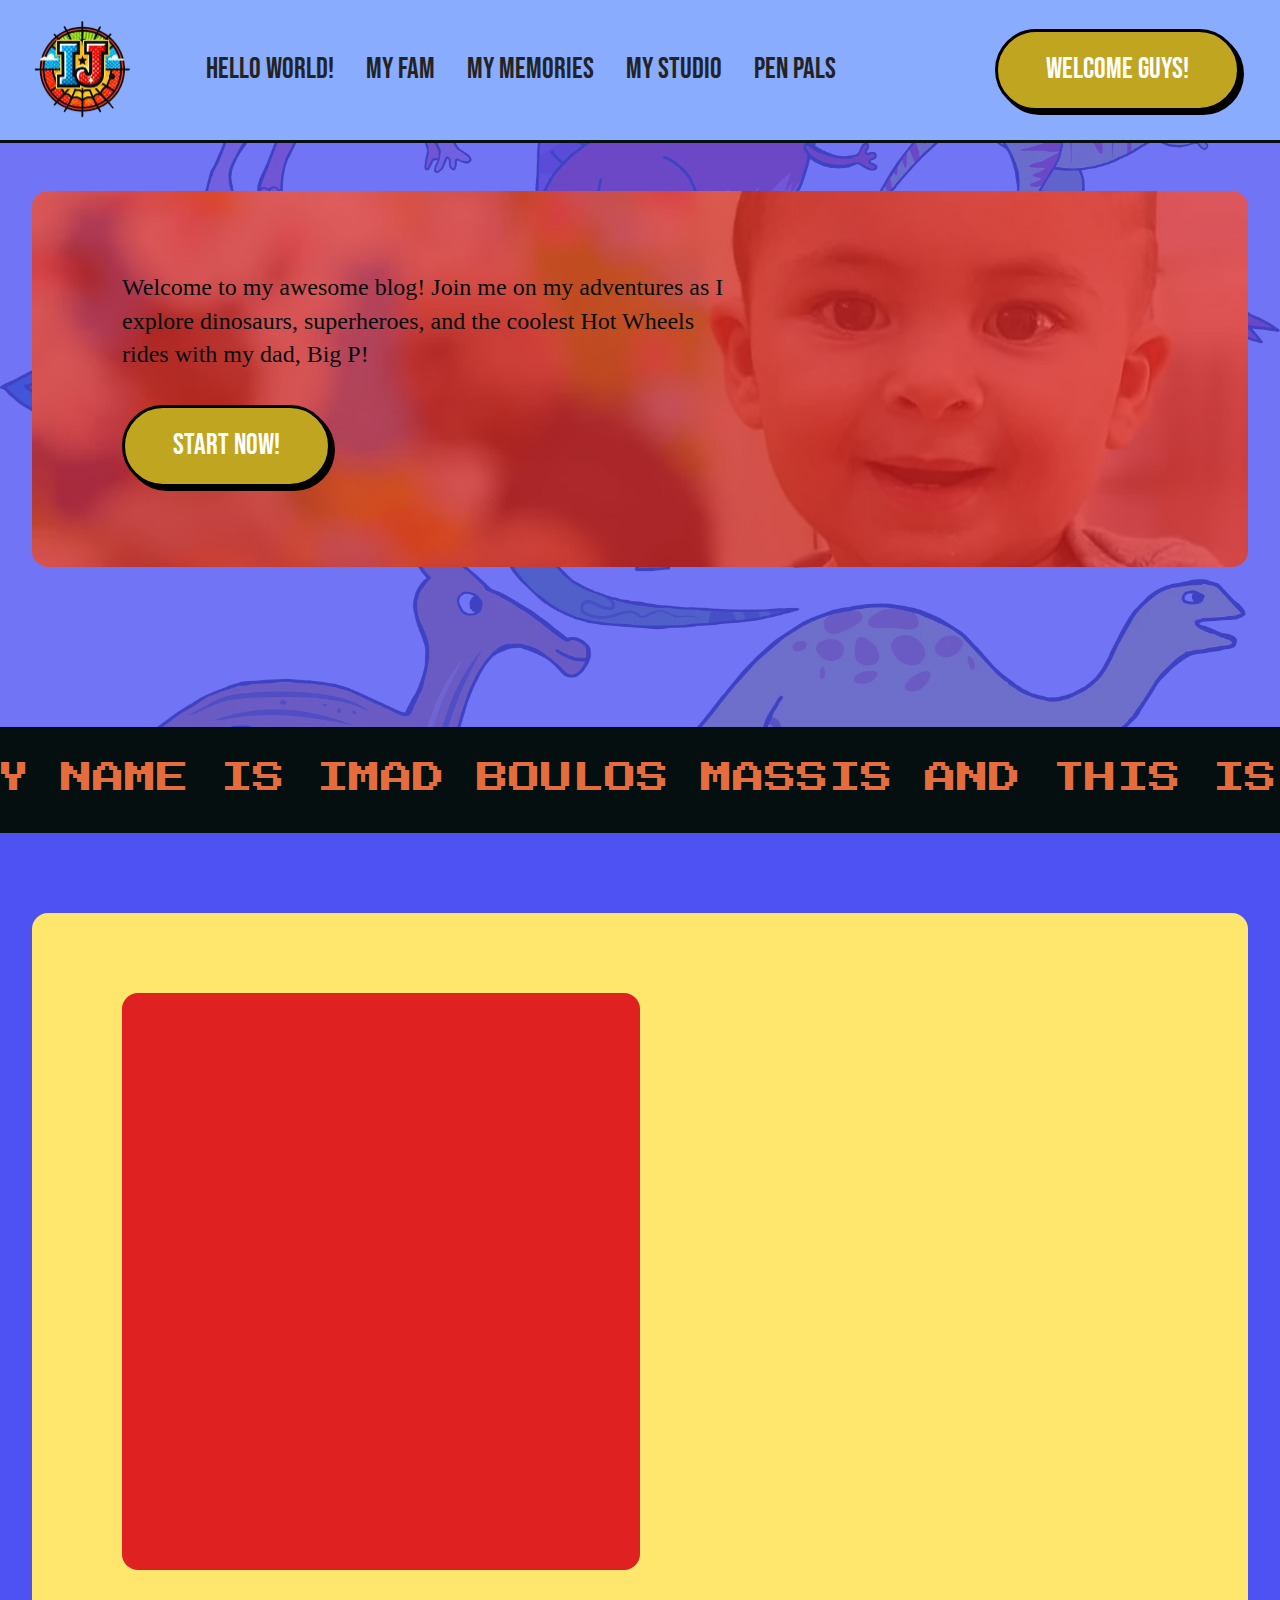
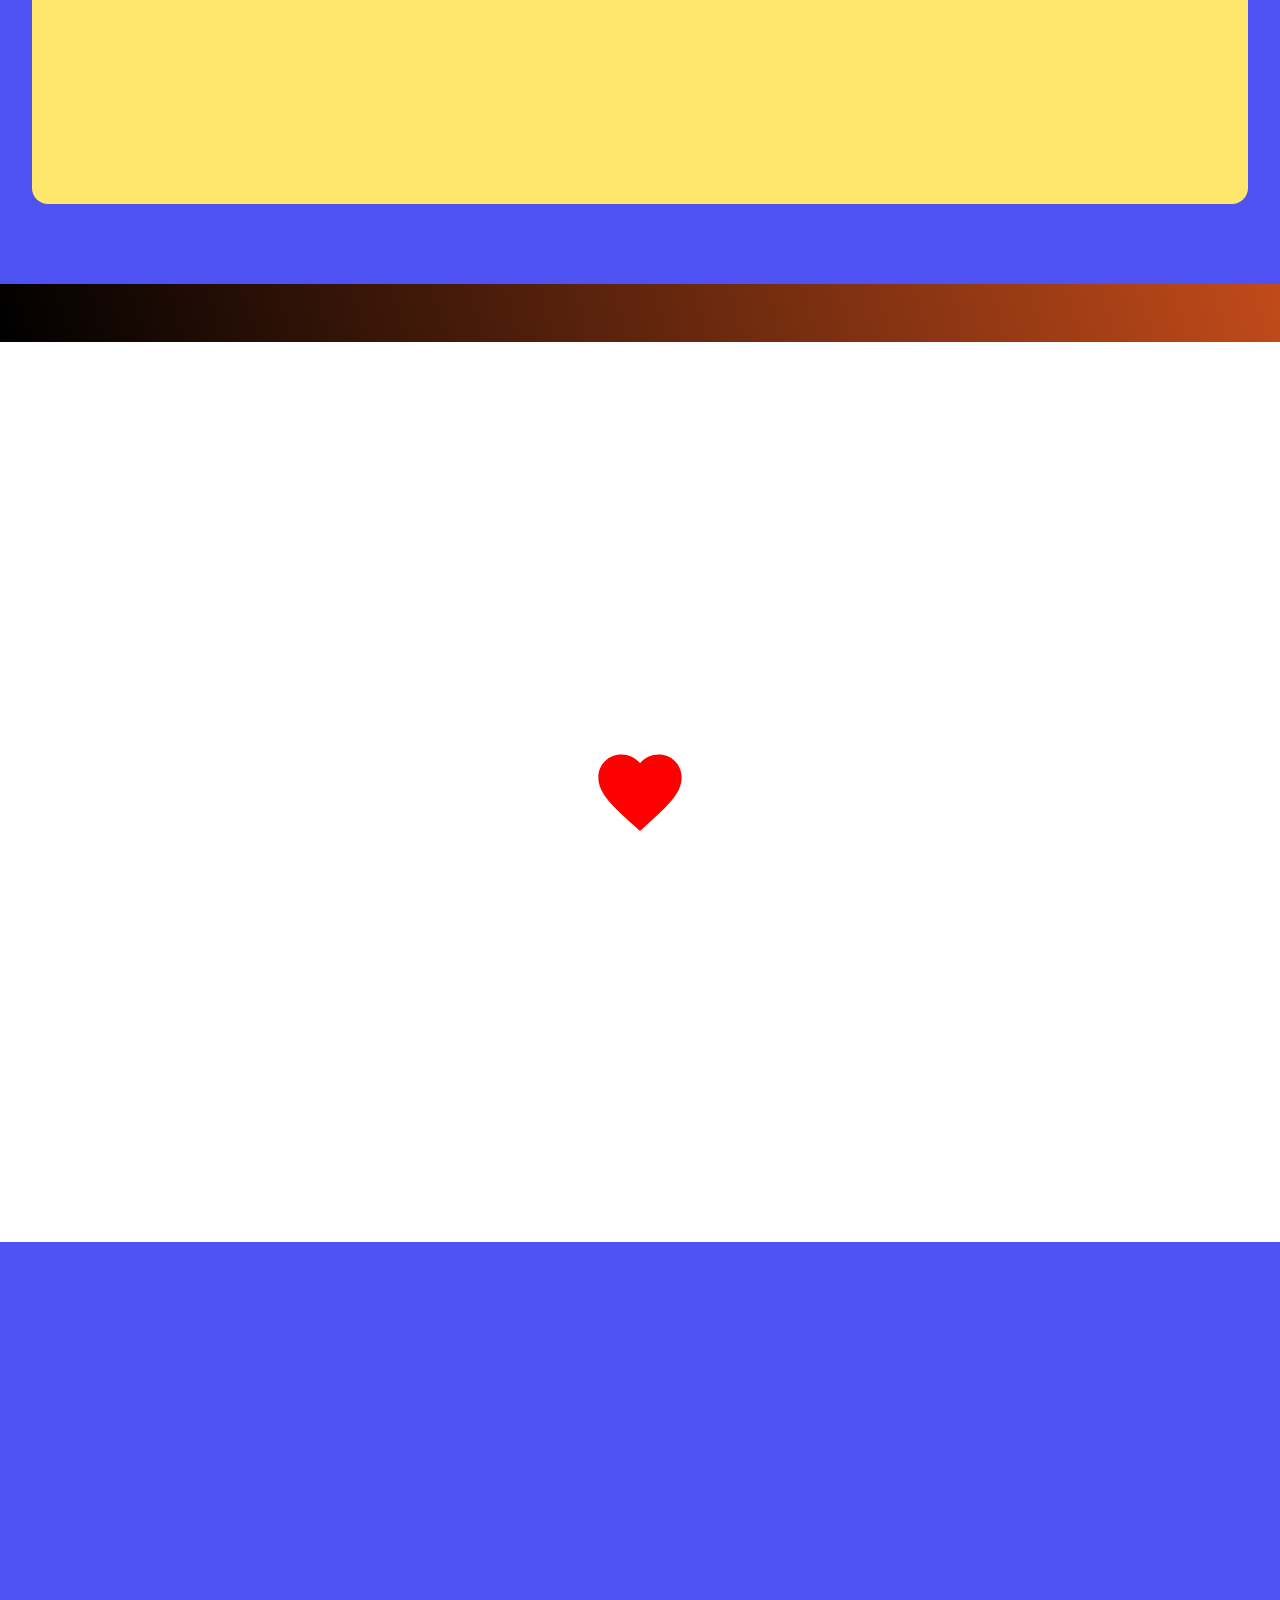
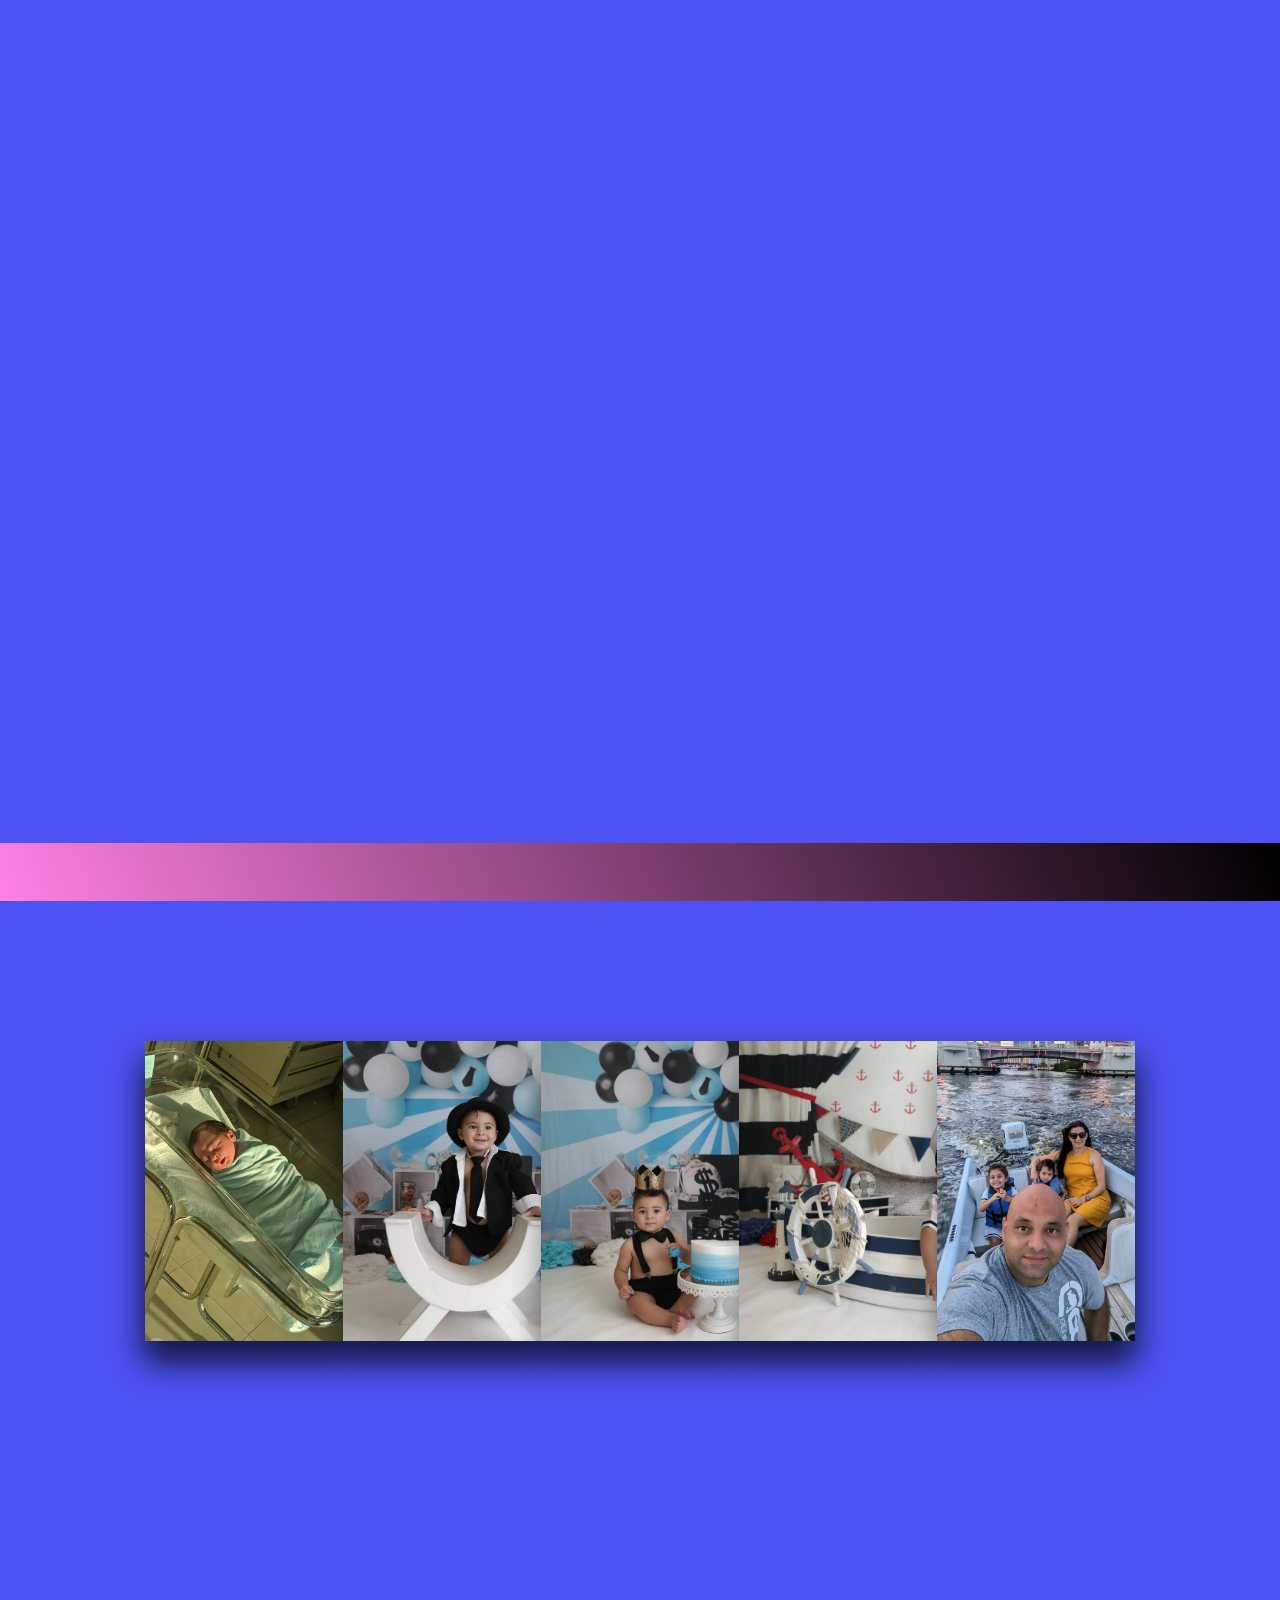
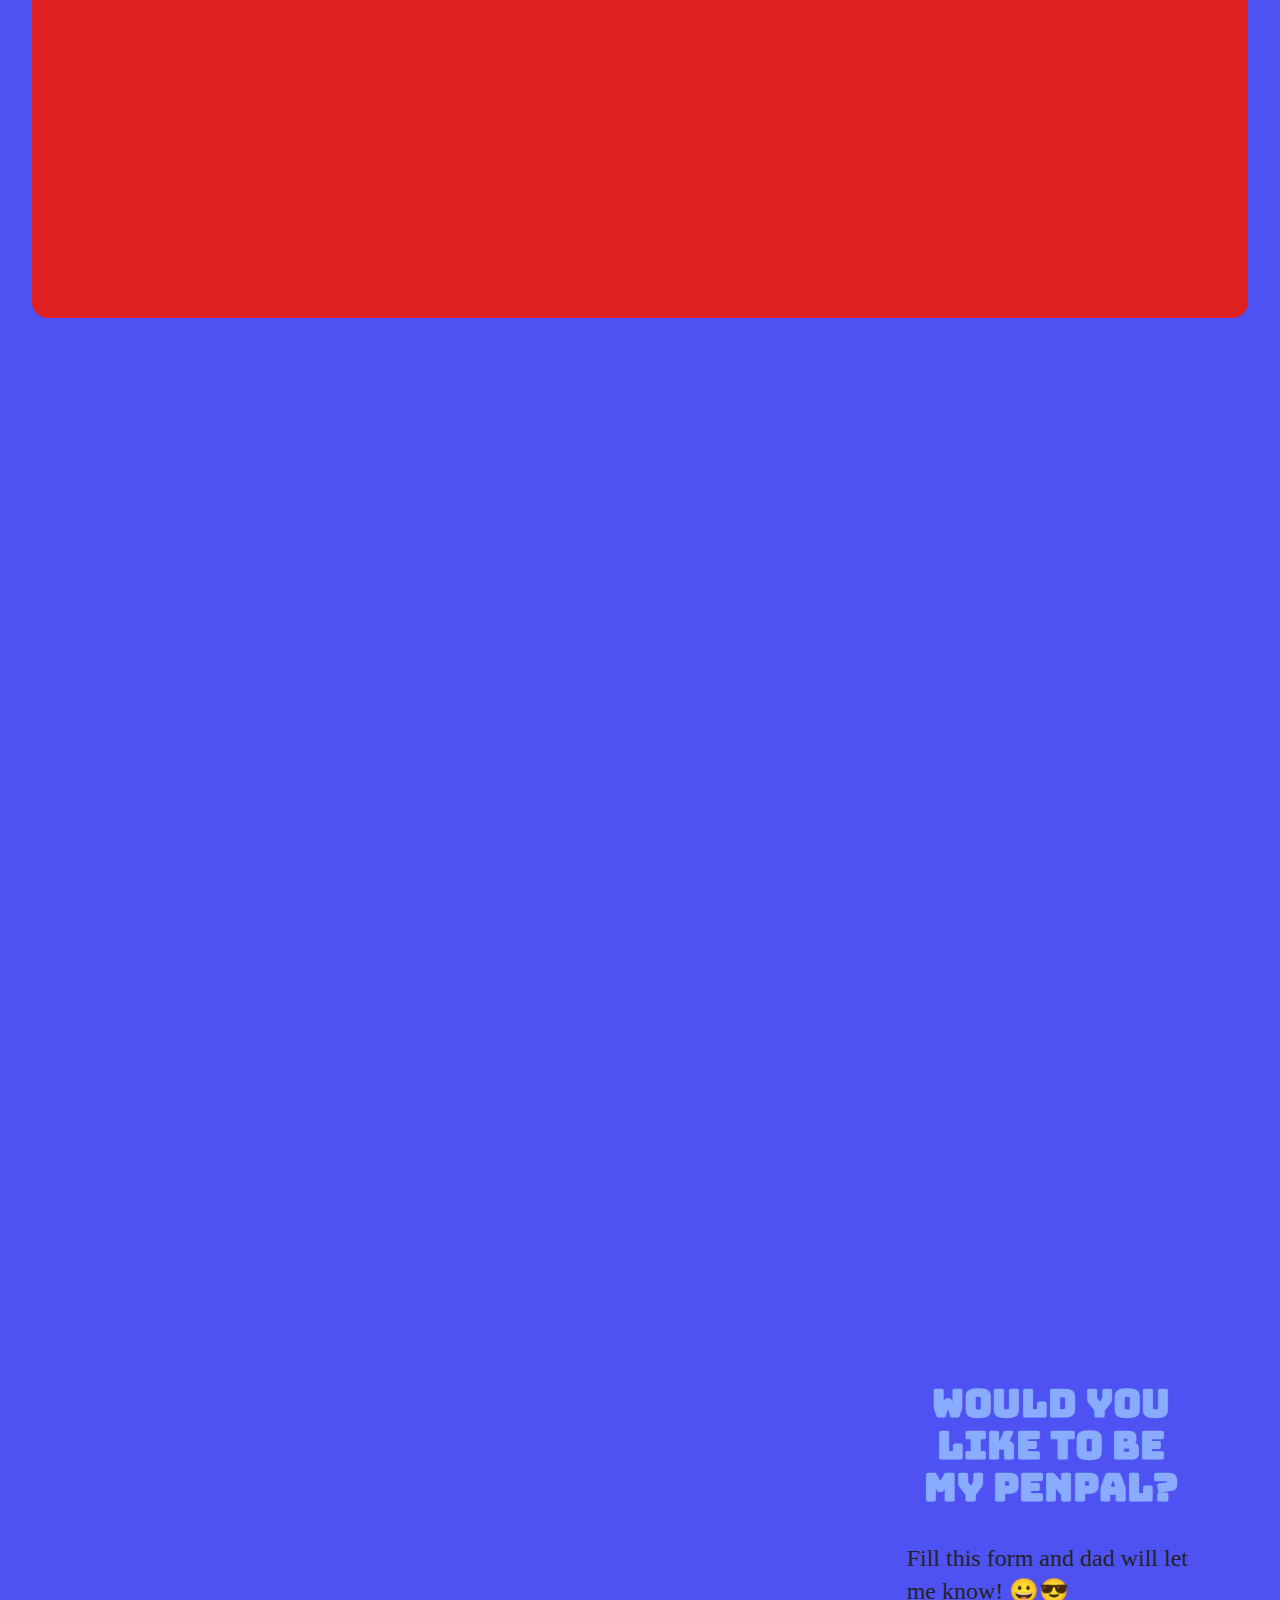
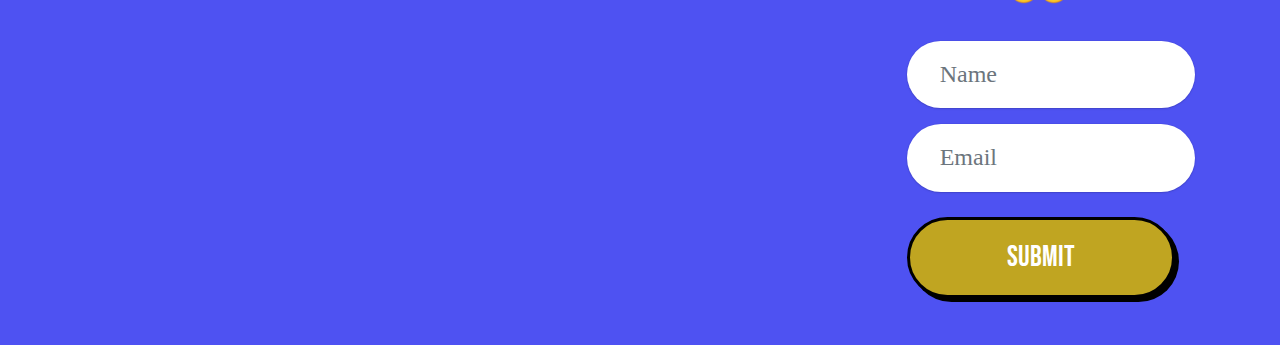
==== commit 682ed95c: "spiderman theme change 2" ====
--- a/index.html
+++ b/index.html
@@ -33,7 +33,7 @@
   <noscript><link rel="stylesheet" href="https://fonts.googleapis.com/css?family=Permanent+Marker:400&display=swap"></noscript>
   <link rel="preload" href="https://fonts.googleapis.com/css?family=Bebas+Neue:400&display=swap" as="style" onload="this.onload=null;this.rel='stylesheet'">
   <noscript><link rel="stylesheet" href="https://fonts.googleapis.com/css?family=Bebas+Neue:400&display=swap"></noscript>
-  <link rel="preload" as="style" href="assets/mobirise/css/mbr-additional.css?v=AuG0hV"><link rel="stylesheet" href="assets/mobirise/css/mbr-additional.css?v=AuG0hV" type="text/css">
+  <link rel="preload" as="style" href="assets/mobirise/css/mbr-additional.css?v=c5NXel"><link rel="stylesheet" href="assets/mobirise/css/mbr-additional.css?v=c5NXel" type="text/css">
 
   
   				
@@ -818,7 +818,7 @@
                 </div>
             </div>
             <div class="col-lg-3 offset-lg-1 mbr-form" data-form-type="formoid">
-                <form action="https://mobirise.eu/" method="POST" class="mbr-form form-with-styler" data-form-title="Form Name"><input type="hidden" name="email" data-form-email="true" value="1R0dZ8/TqiJghcGjBr9MnTwDs1cUPfqRax7sE+MzByPPi3xaTtBpj7j+CY+BAl2k6nw7Ri/Om4c+vLA8VyM+I/LlegUm93WHLNMjeATBXKhIwItF0U7MIipmER7J1RTW">
+                <form action="https://mobirise.eu/" method="POST" class="mbr-form form-with-styler" data-form-title="Form Name"><input type="hidden" name="email" data-form-email="true" value="I6Myc7RMozzdxBQiFgXuojyaMYdZlobNYXazsBwNYw5UeyN1Li1AmTwtYCPuqvdd9EENyf+I62uLPYJaVjTnZQ/El9wp5ejDUmd/tU2EOoWdlAMkYesJWAz/JePHwZi9">
                     <div class="row">
                         <div hidden="hidden" data-form-alert="" class="alert alert-success col-12">Thanks for filling out the form! My dad will get back to you ASAP!</div>
                         <div hidden="hidden" data-form-alert-danger="" class="alert alert-danger col-12">
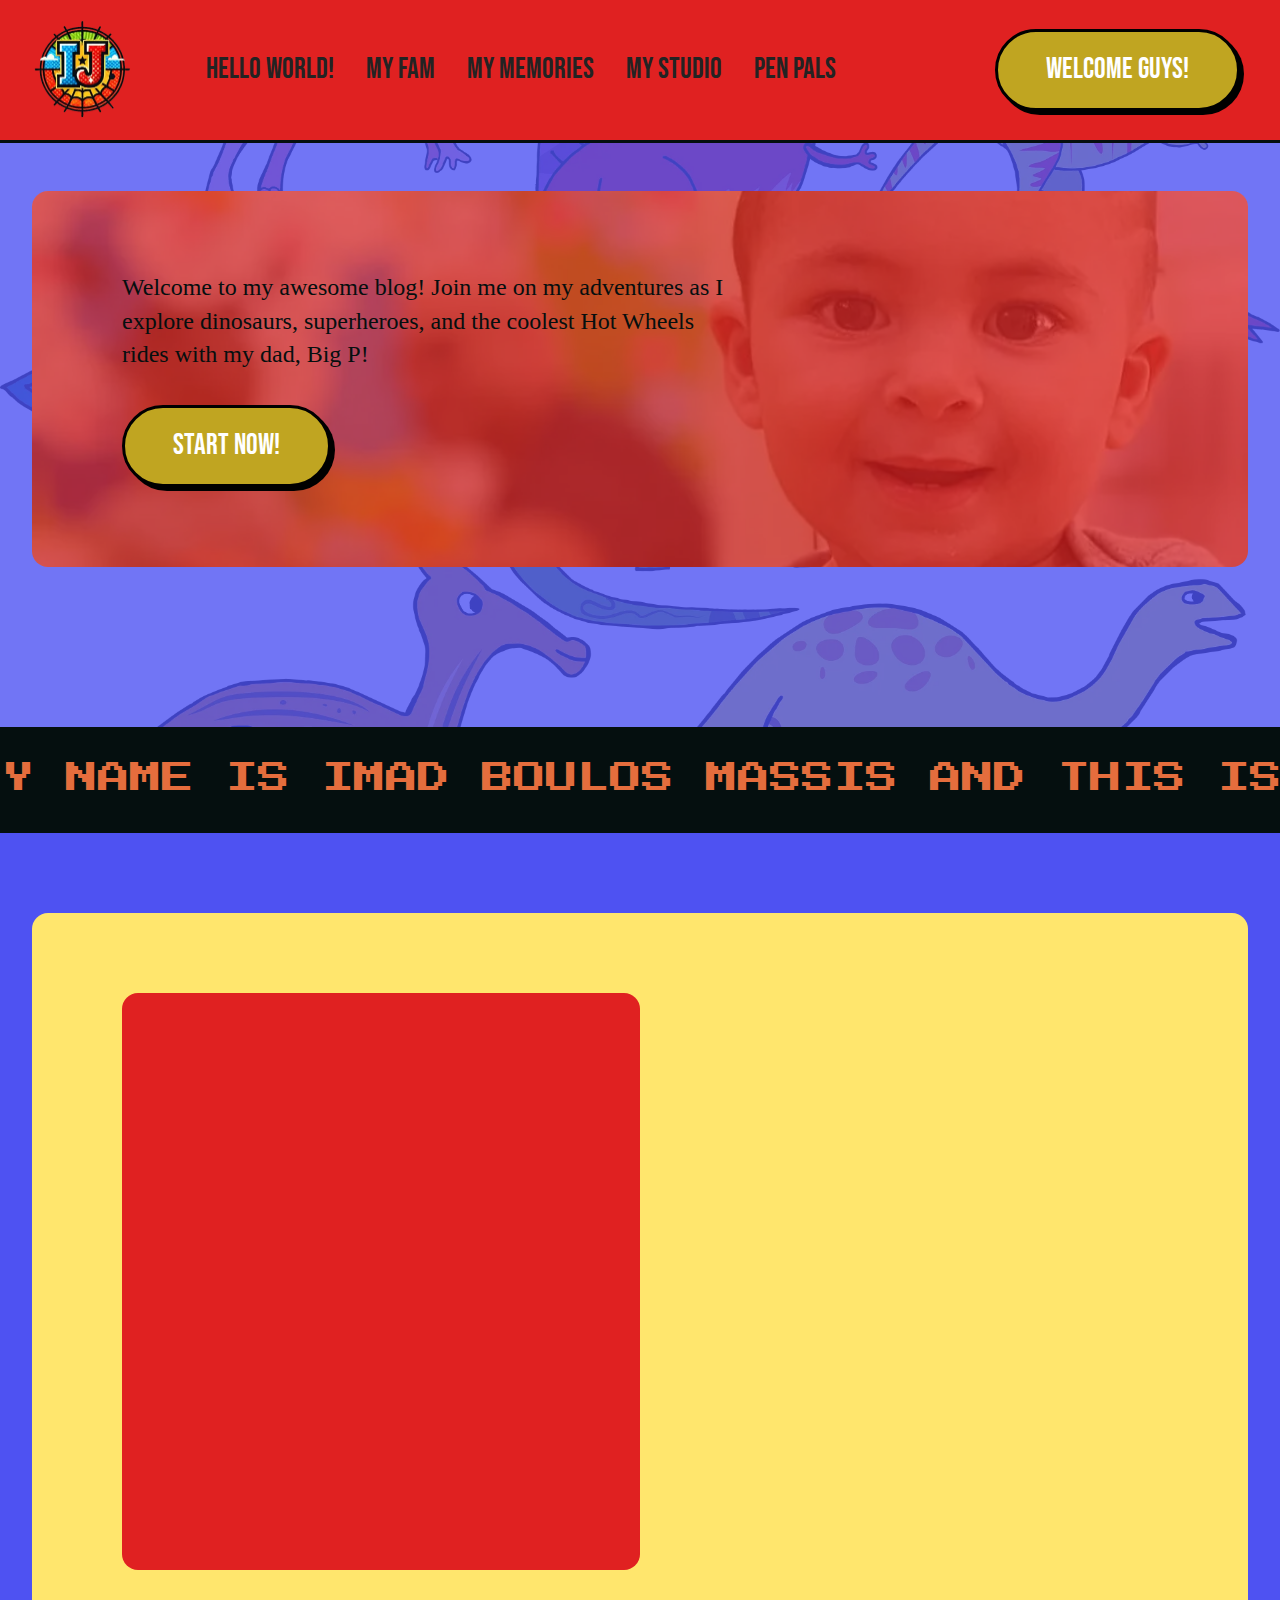
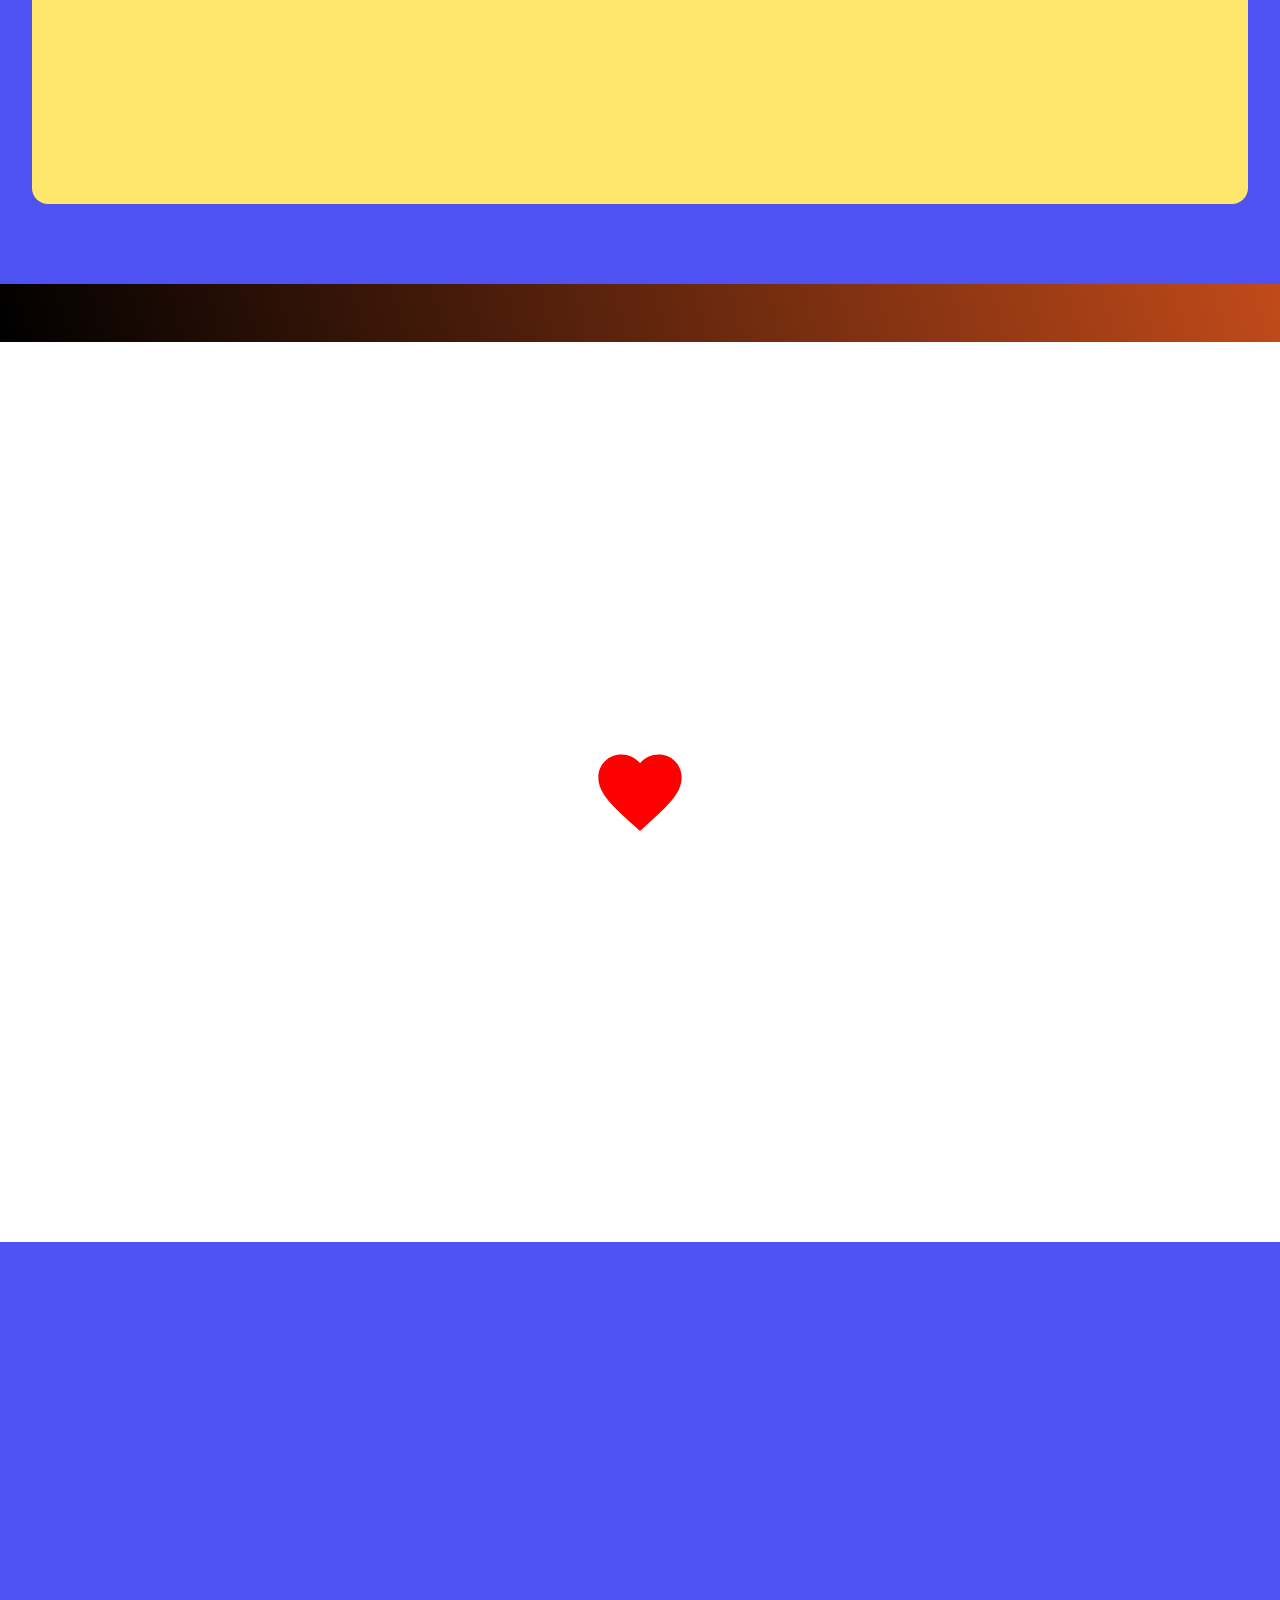
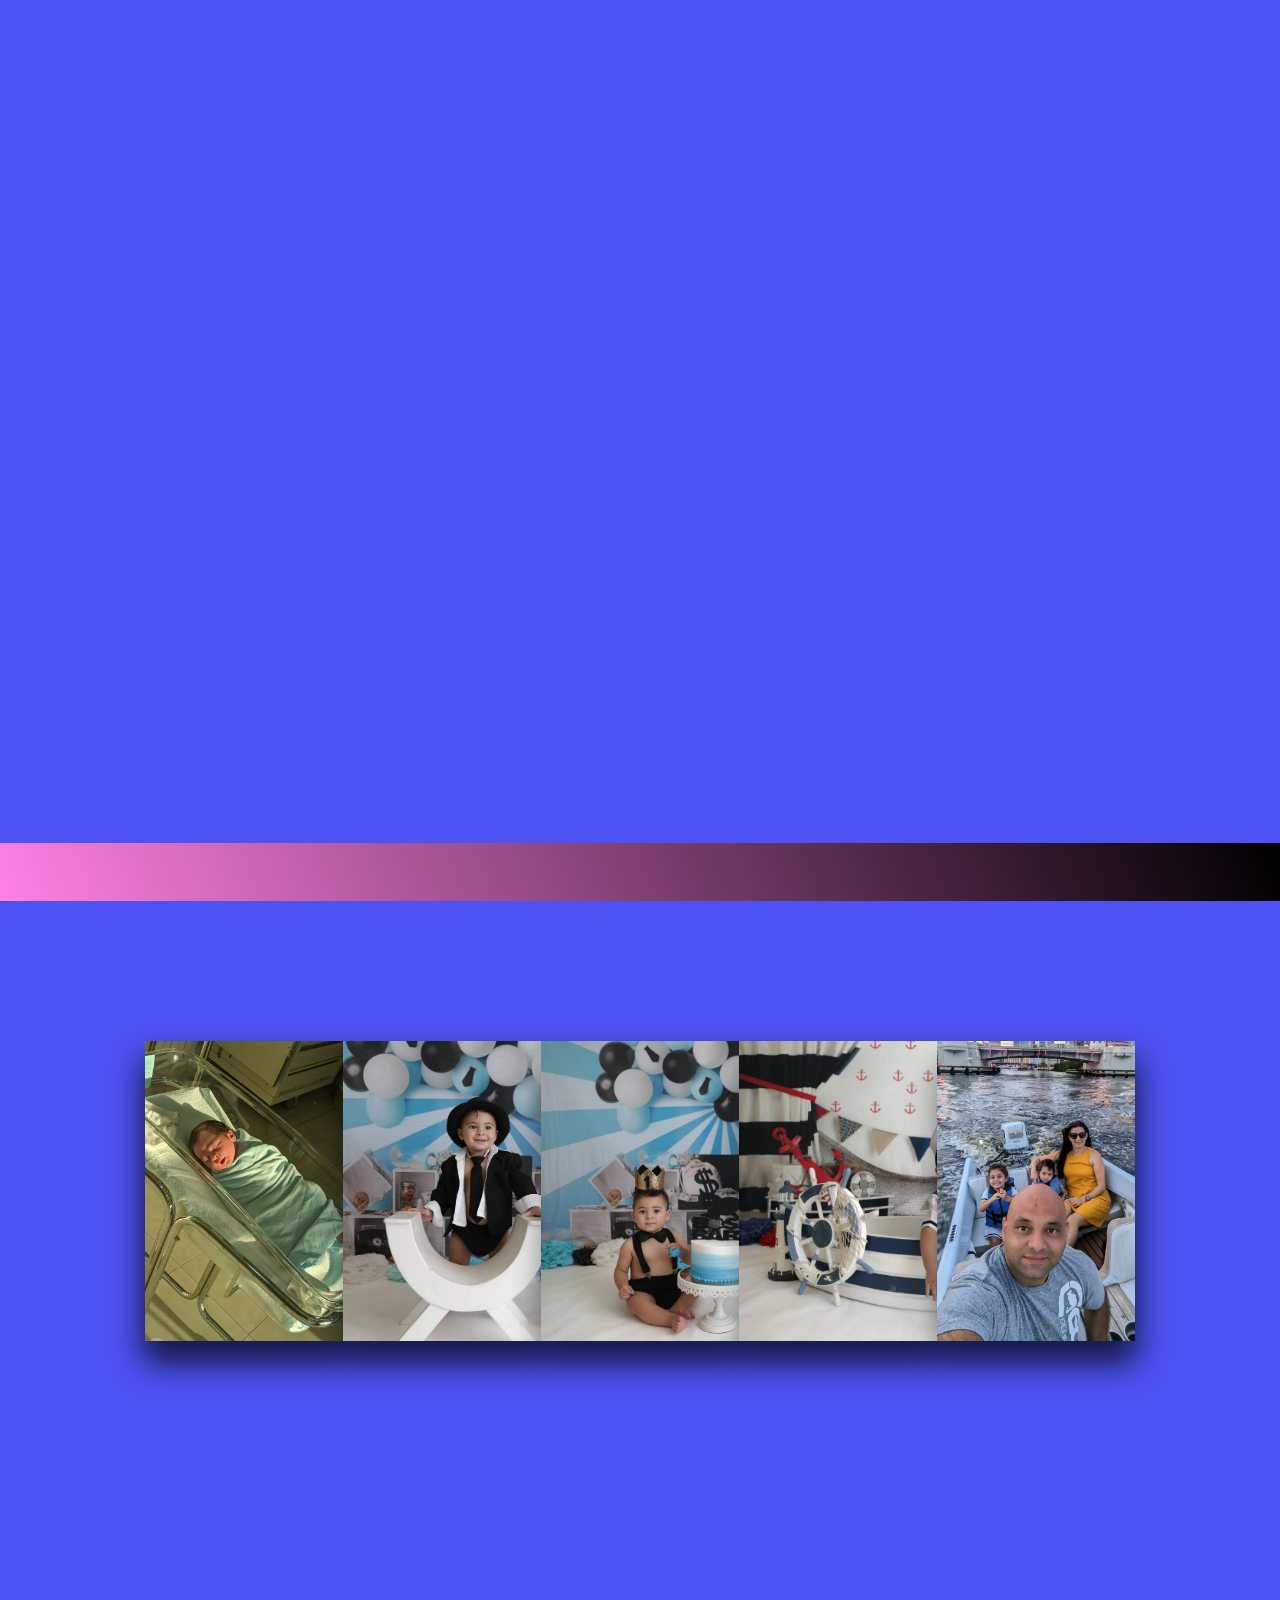
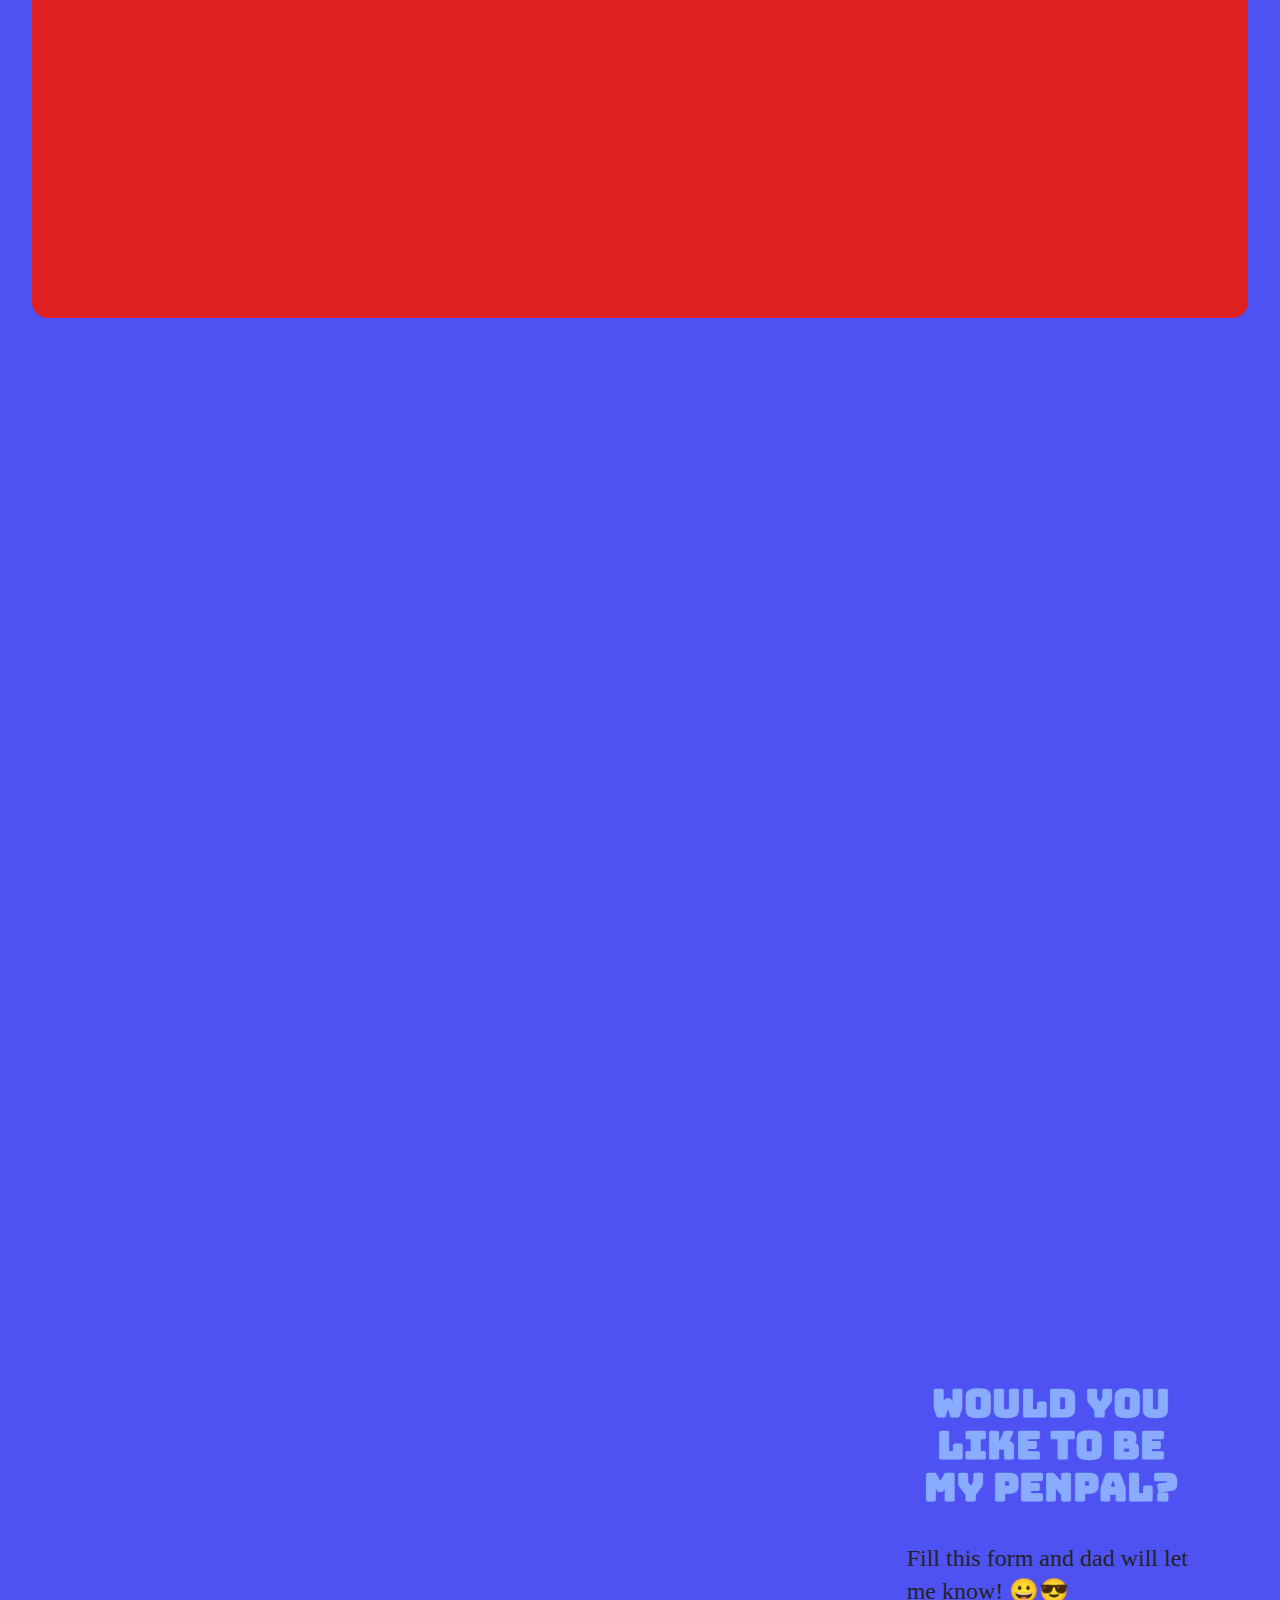
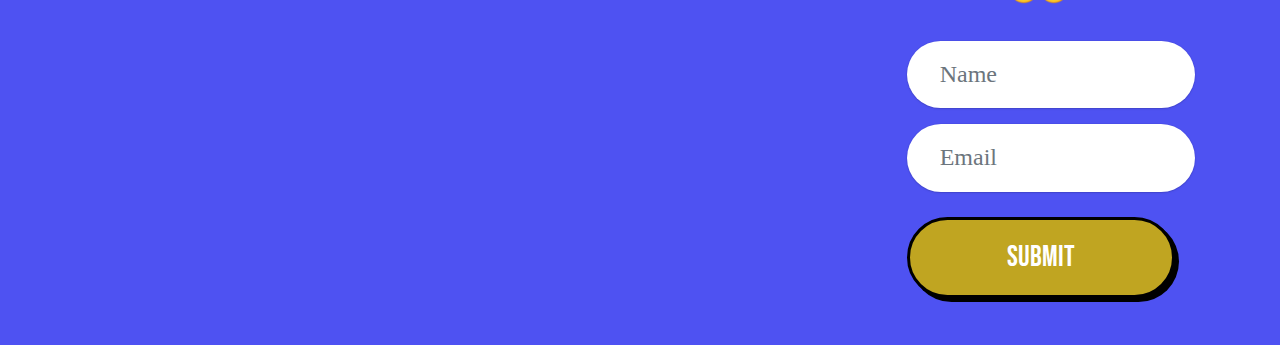
==== commit 2197e3e4: "spiderman change 3" ====
--- a/index.html
+++ b/index.html
@@ -33,7 +33,7 @@
   <noscript><link rel="stylesheet" href="https://fonts.googleapis.com/css?family=Permanent+Marker:400&display=swap"></noscript>
   <link rel="preload" href="https://fonts.googleapis.com/css?family=Bebas+Neue:400&display=swap" as="style" onload="this.onload=null;this.rel='stylesheet'">
   <noscript><link rel="stylesheet" href="https://fonts.googleapis.com/css?family=Bebas+Neue:400&display=swap"></noscript>
-  <link rel="preload" as="style" href="assets/mobirise/css/mbr-additional.css?v=c5NXel"><link rel="stylesheet" href="assets/mobirise/css/mbr-additional.css?v=c5NXel" type="text/css">
+  <link rel="preload" as="style" href="assets/mobirise/css/mbr-additional.css?v=oZnV5r"><link rel="stylesheet" href="assets/mobirise/css/mbr-additional.css?v=oZnV5r" type="text/css">
 
   
   				
@@ -818,7 +818,7 @@
                 </div>
             </div>
             <div class="col-lg-3 offset-lg-1 mbr-form" data-form-type="formoid">
-                <form action="https://mobirise.eu/" method="POST" class="mbr-form form-with-styler" data-form-title="Form Name"><input type="hidden" name="email" data-form-email="true" value="I6Myc7RMozzdxBQiFgXuojyaMYdZlobNYXazsBwNYw5UeyN1Li1AmTwtYCPuqvdd9EENyf+I62uLPYJaVjTnZQ/El9wp5ejDUmd/tU2EOoWdlAMkYesJWAz/JePHwZi9">
+                <form action="https://mobirise.eu/" method="POST" class="mbr-form form-with-styler" data-form-title="Form Name"><input type="hidden" name="email" data-form-email="true" value="m68qq8IkMMmjqbsVDvh3YPhv3Ka2ASVLOeqDpzi8Q7c0ciXtYhffeH9oMPbMsG80NWOtnH+o8ZMluJeYzmaqs1lRZjkMSYmoY3S7/v1zyzI7GSfiLEioo+EL2utXCSo3">
                     <div class="row">
                         <div hidden="hidden" data-form-alert="" class="alert alert-success col-12">Thanks for filling out the form! My dad will get back to you ASAP!</div>
                         <div hidden="hidden" data-form-alert-danger="" class="alert alert-danger col-12">
--- a/assets/mobirise/css/mbr-additional.css
+++ b/assets/mobirise/css/mbr-additional.css
@@ -2921,12 +2921,12 @@
   background-color: transparent;
 }
 .cid-uhtVwGHJlU .navbar-dropdown {
-  background-color: #89acff !important;
+  background-color: #e02121 !important;
   padding: 0;
 }
 .cid-uhtVwGHJlU .navbar.navbar-expand-lg .dropdown .dropdown-menu {
-  background-color: #89acff !important;
-  background: #89acff;
+  background-color: #e02121 !important;
+  background: #e02121;
 }
 .cid-uhtVwGHJlU .navbar.navbar-expand-lg .dropdown .dropdown-menu .dropdown-submenu {
   margin: 0;
@@ -3063,7 +3063,7 @@
   }
   .cid-uhtVwGHJlU .menu_box .navbar.opened,
   .cid-uhtVwGHJlU .menu_box .navbar-collapse {
-    background-color: #89acff !important;
+    background-color: #e02121 !important;
     transition: all 0s ease 0s;
   }
 }
@@ -3292,7 +3292,7 @@
   transition: all 0.2s;
   position: relative;
   align-self: center;
-  color: #89acff;
+  color: #e02121;
   background: #ffe66d;
 }
 .cid-uhtVwGHJlU button.navbar-toggler .hamburger span {
--- a/assets/mobirise/css/mbr-additional.css
+++ b/assets/mobirise/css/mbr-additional.css
@@ -2921,12 +2921,12 @@
   background-color: transparent;
 }
 .cid-uhtVwGHJlU .navbar-dropdown {
-  background-color: #89acff !important;
+  background-color: #e02121 !important;
   padding: 0;
 }
 .cid-uhtVwGHJlU .navbar.navbar-expand-lg .dropdown .dropdown-menu {
-  background-color: #89acff !important;
-  background: #89acff;
+  background-color: #e02121 !important;
+  background: #e02121;
 }
 .cid-uhtVwGHJlU .navbar.navbar-expand-lg .dropdown .dropdown-menu .dropdown-submenu {
   margin: 0;
@@ -3063,7 +3063,7 @@
   }
   .cid-uhtVwGHJlU .menu_box .navbar.opened,
   .cid-uhtVwGHJlU .menu_box .navbar-collapse {
-    background-color: #89acff !important;
+    background-color: #e02121 !important;
     transition: all 0s ease 0s;
   }
 }
@@ -3292,7 +3292,7 @@
   transition: all 0.2s;
   position: relative;
   align-self: center;
-  color: #89acff;
+  color: #e02121;
   background: #ffe66d;
 }
 .cid-uhtVwGHJlU button.navbar-toggler .hamburger span {
